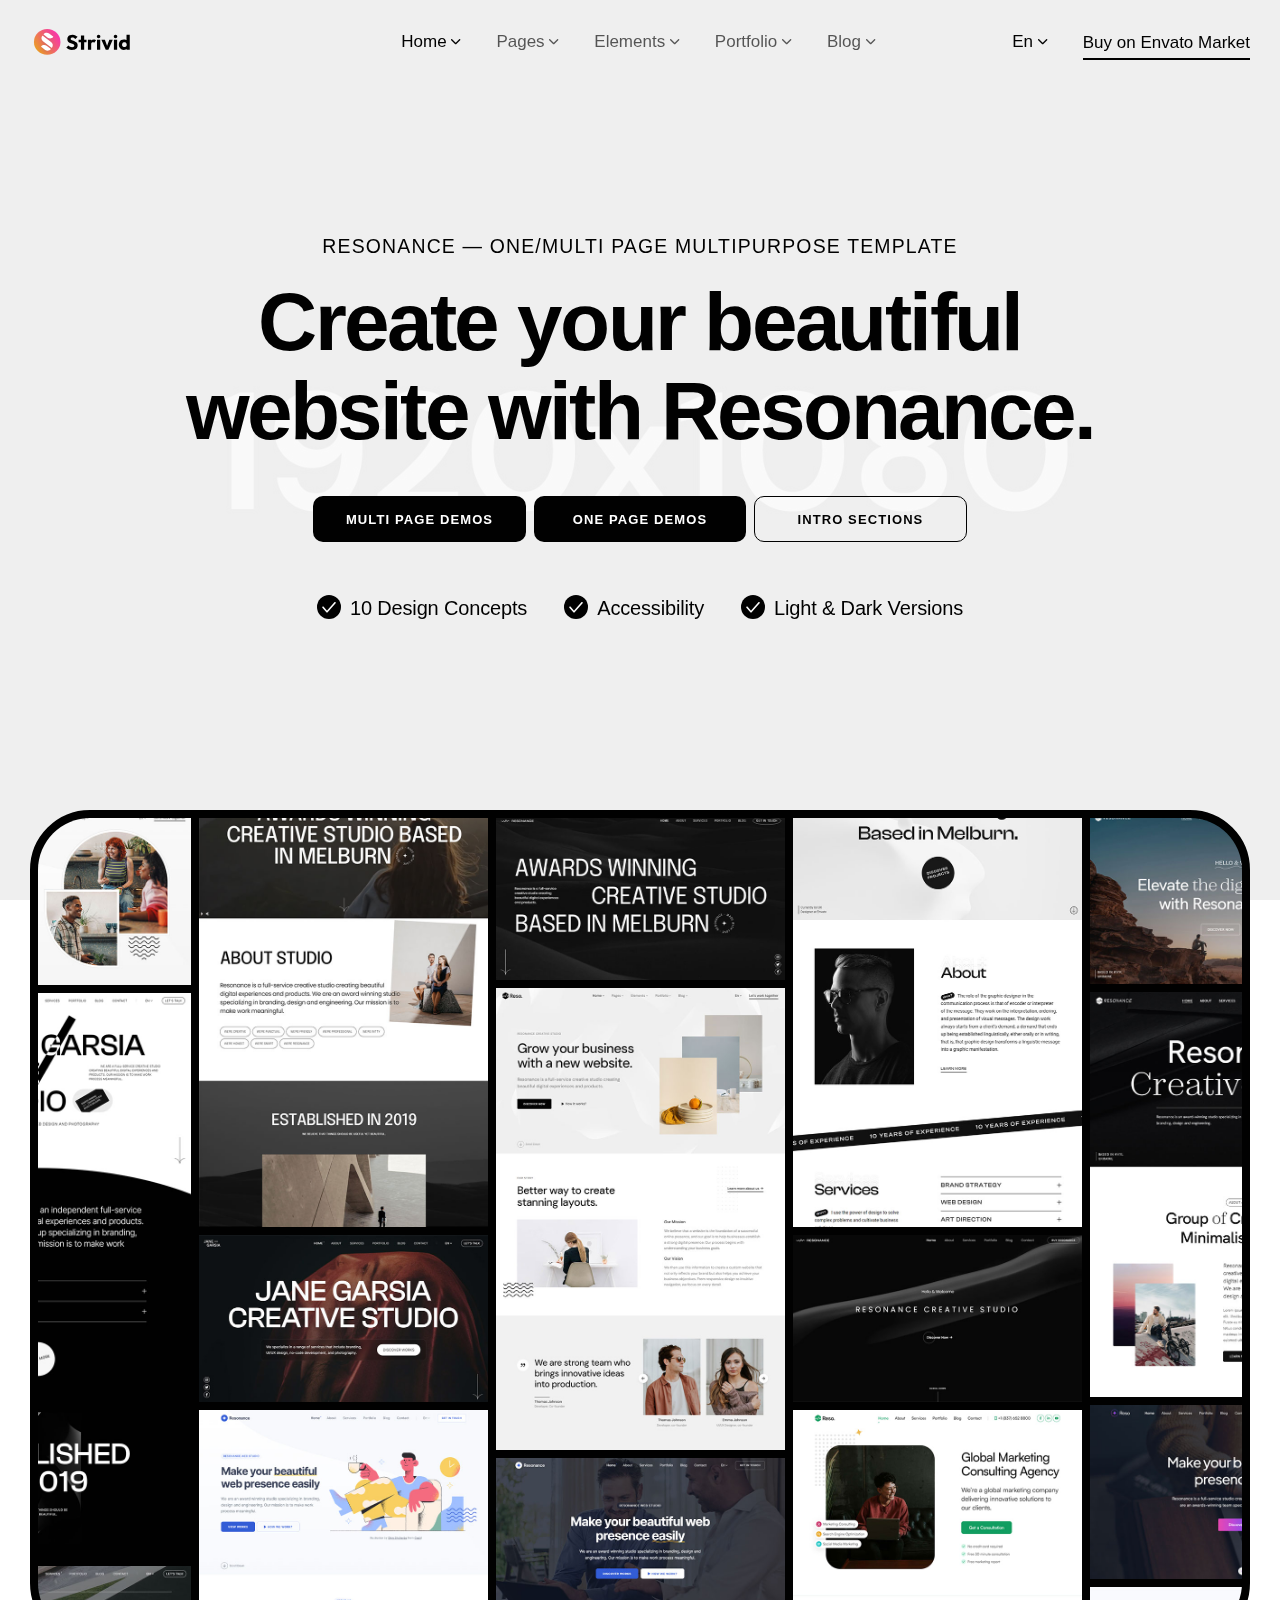
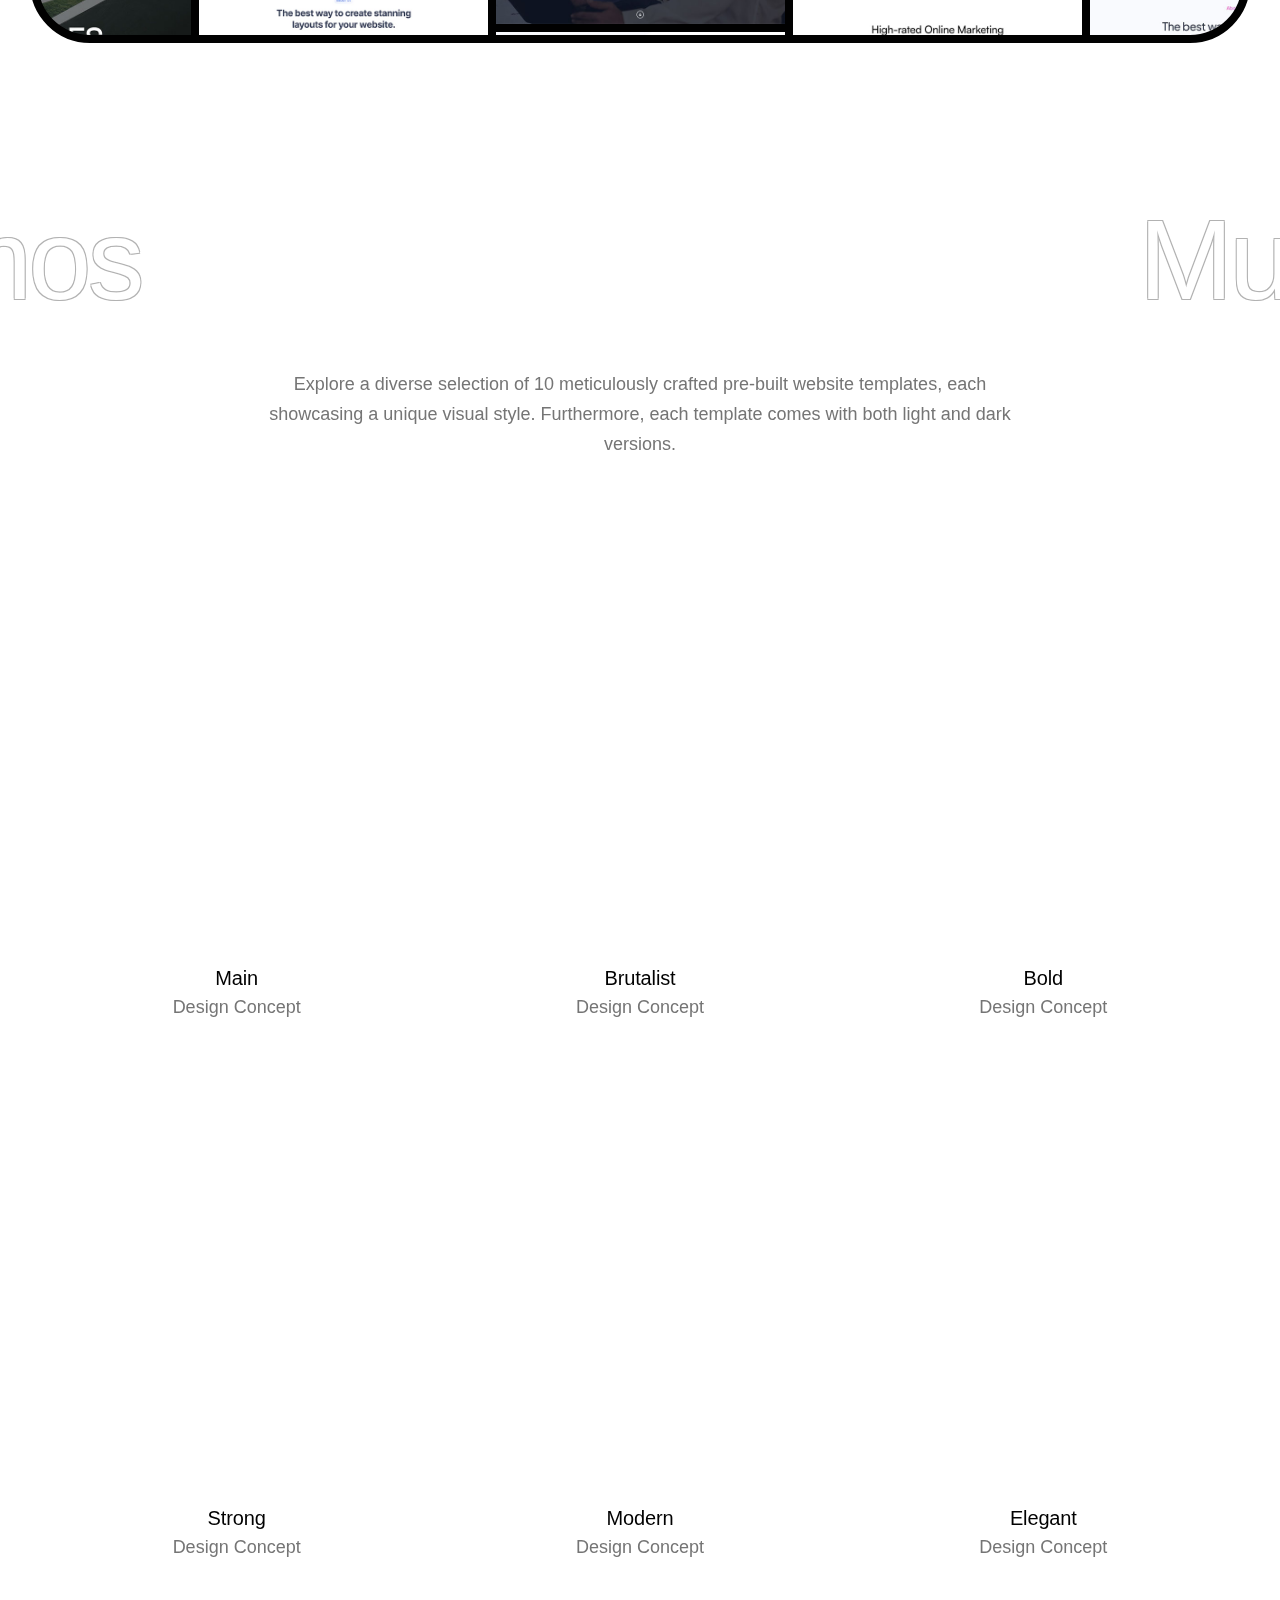
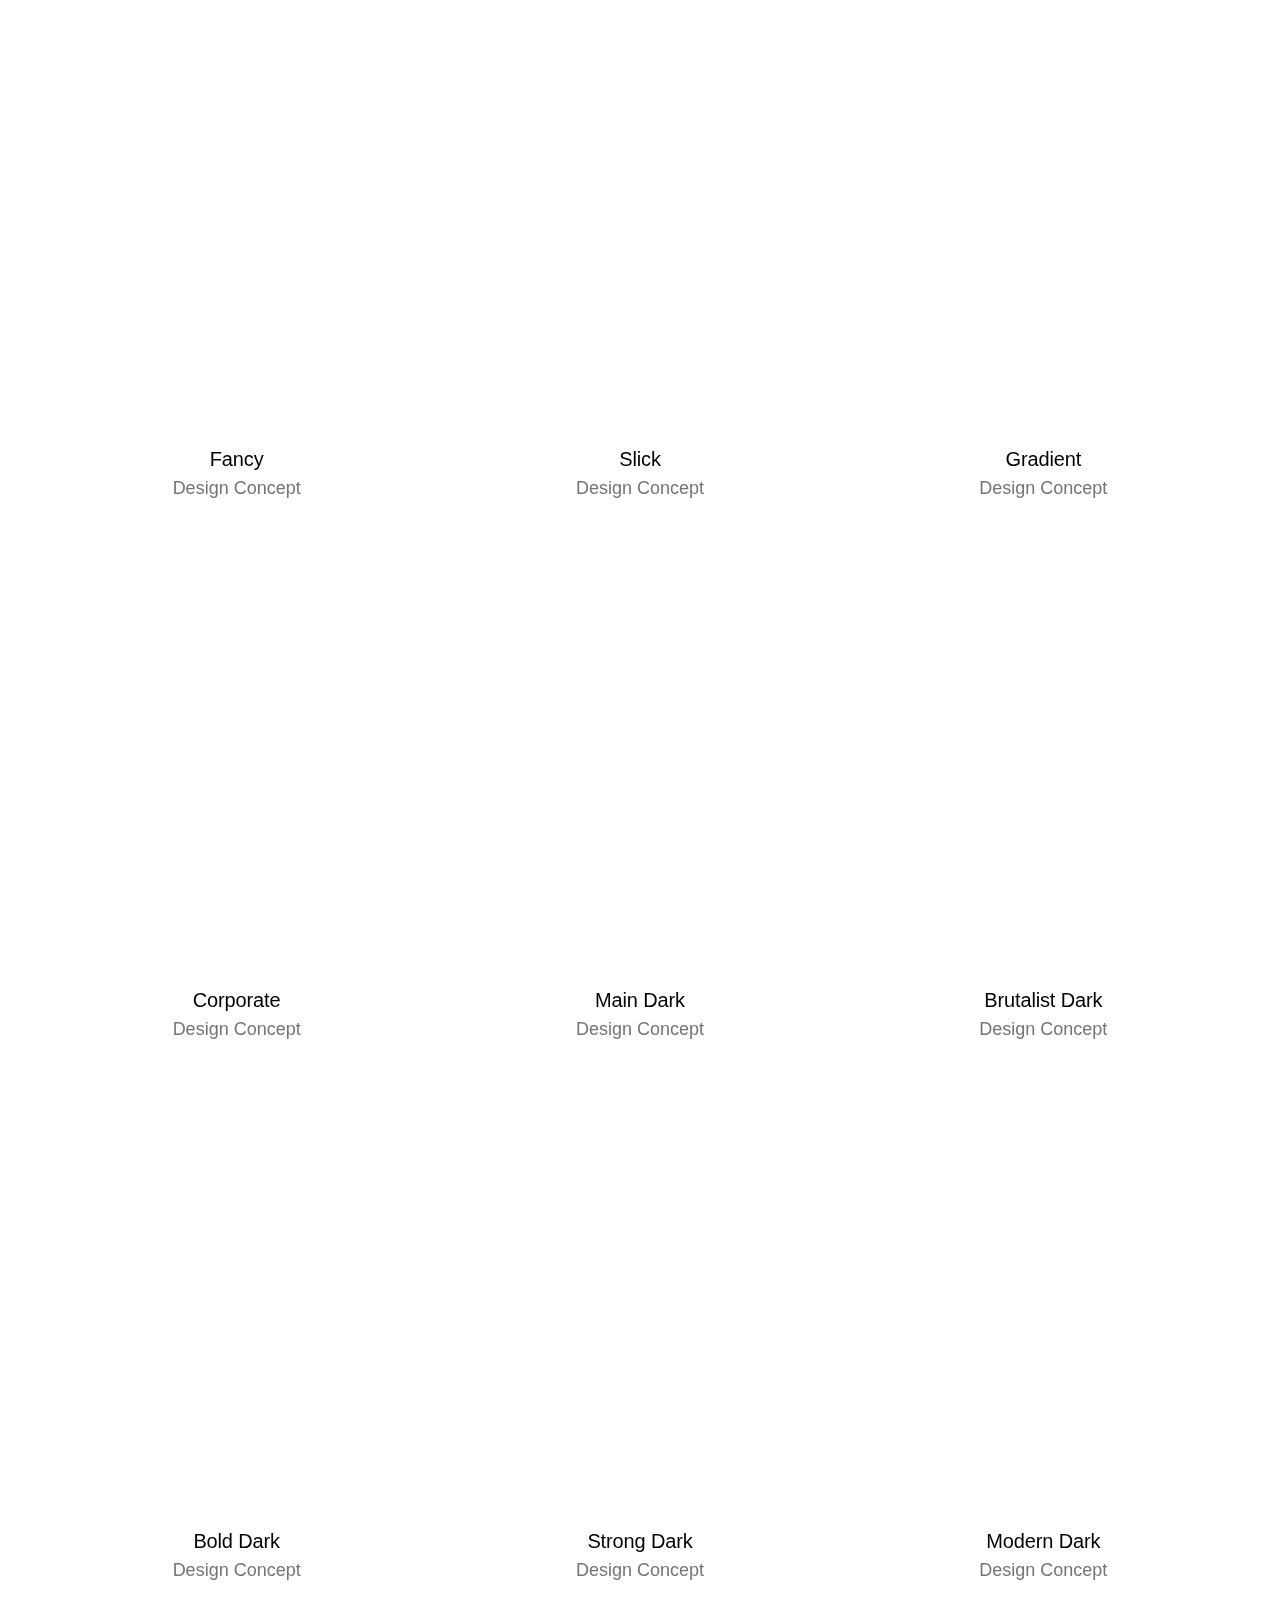
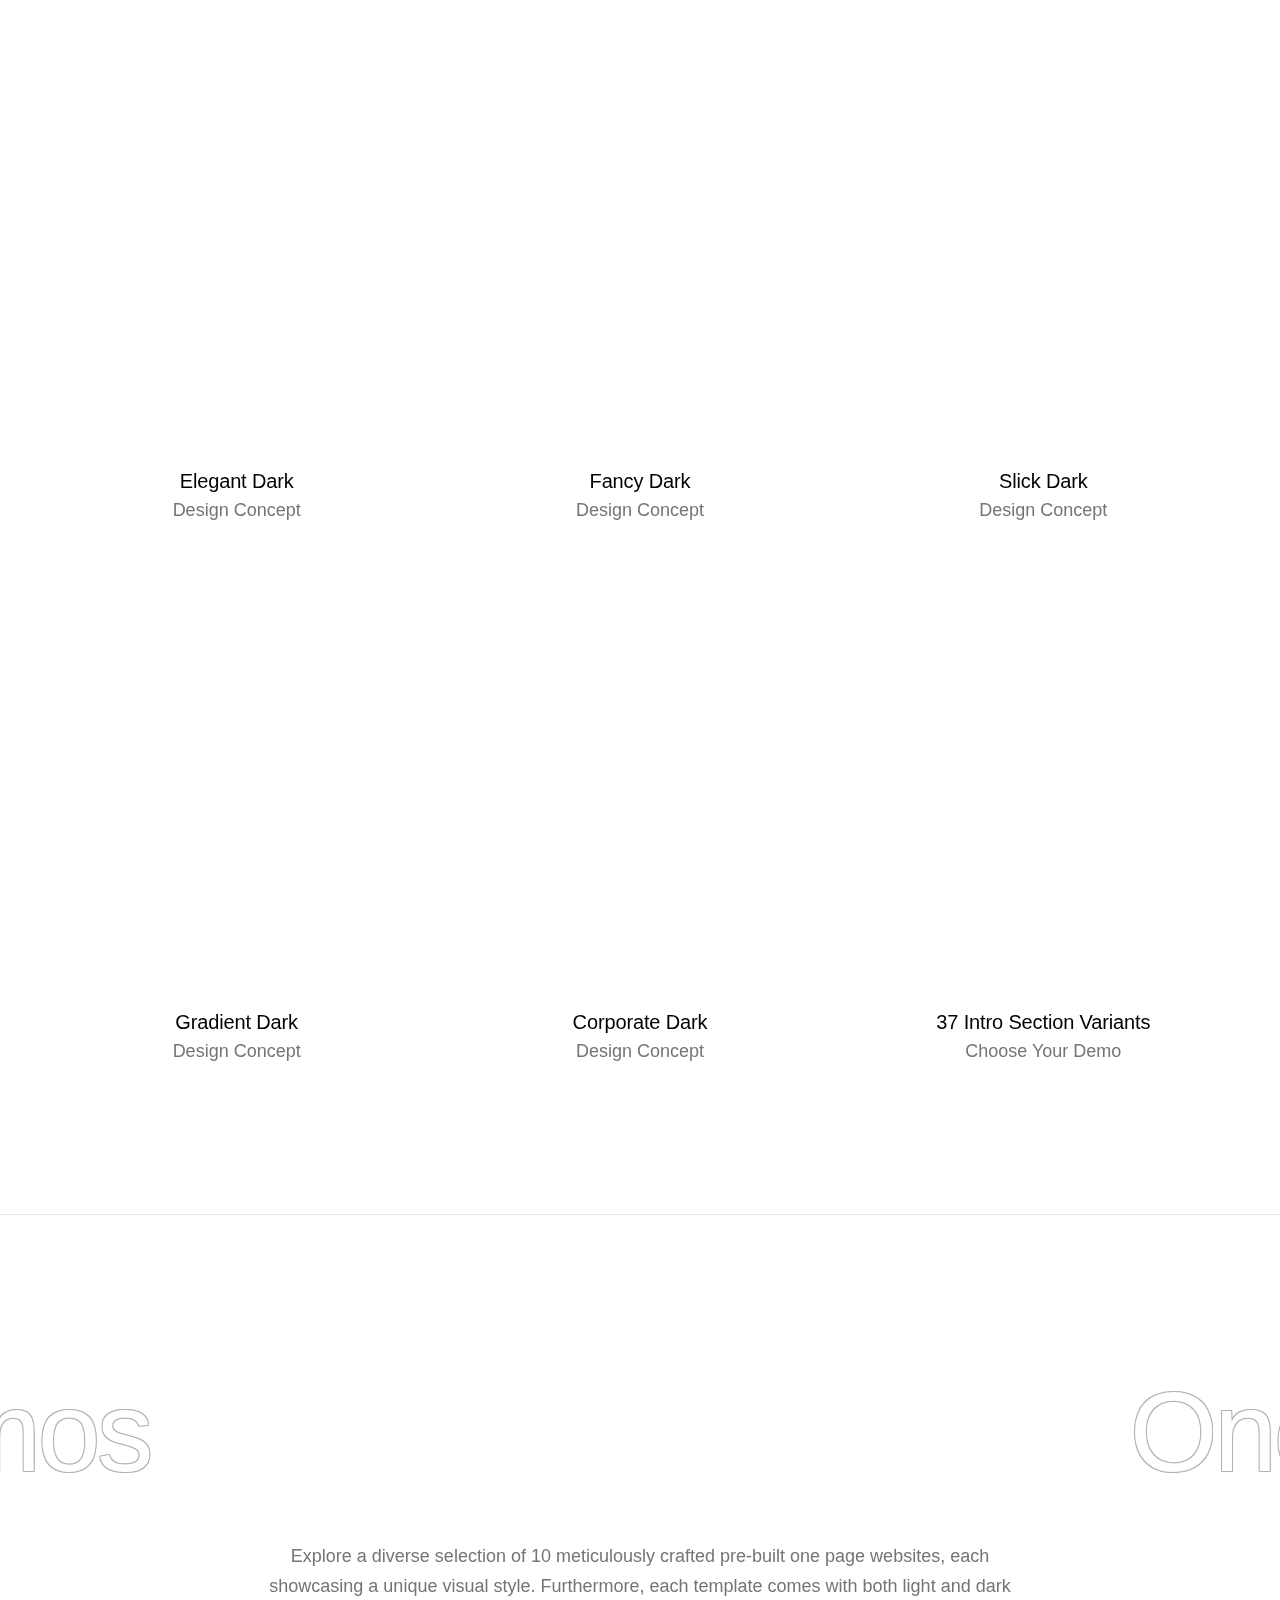
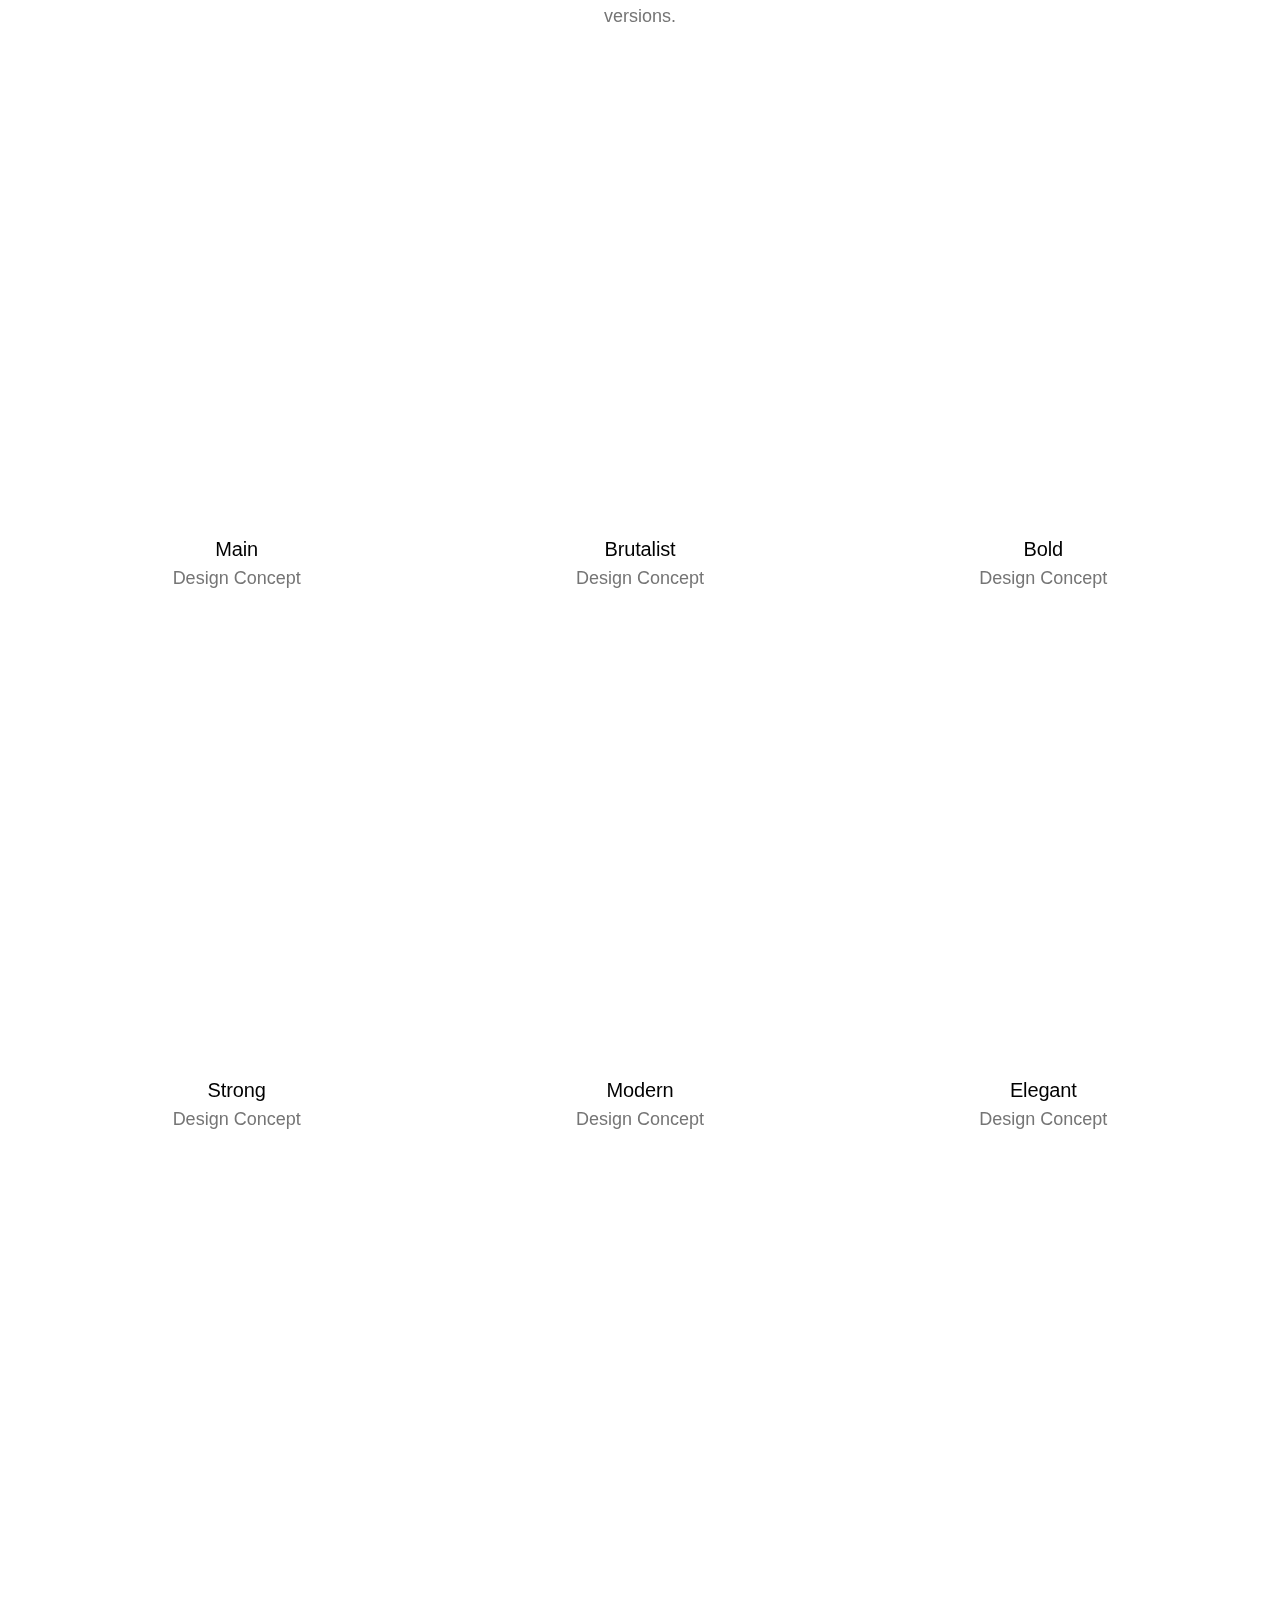
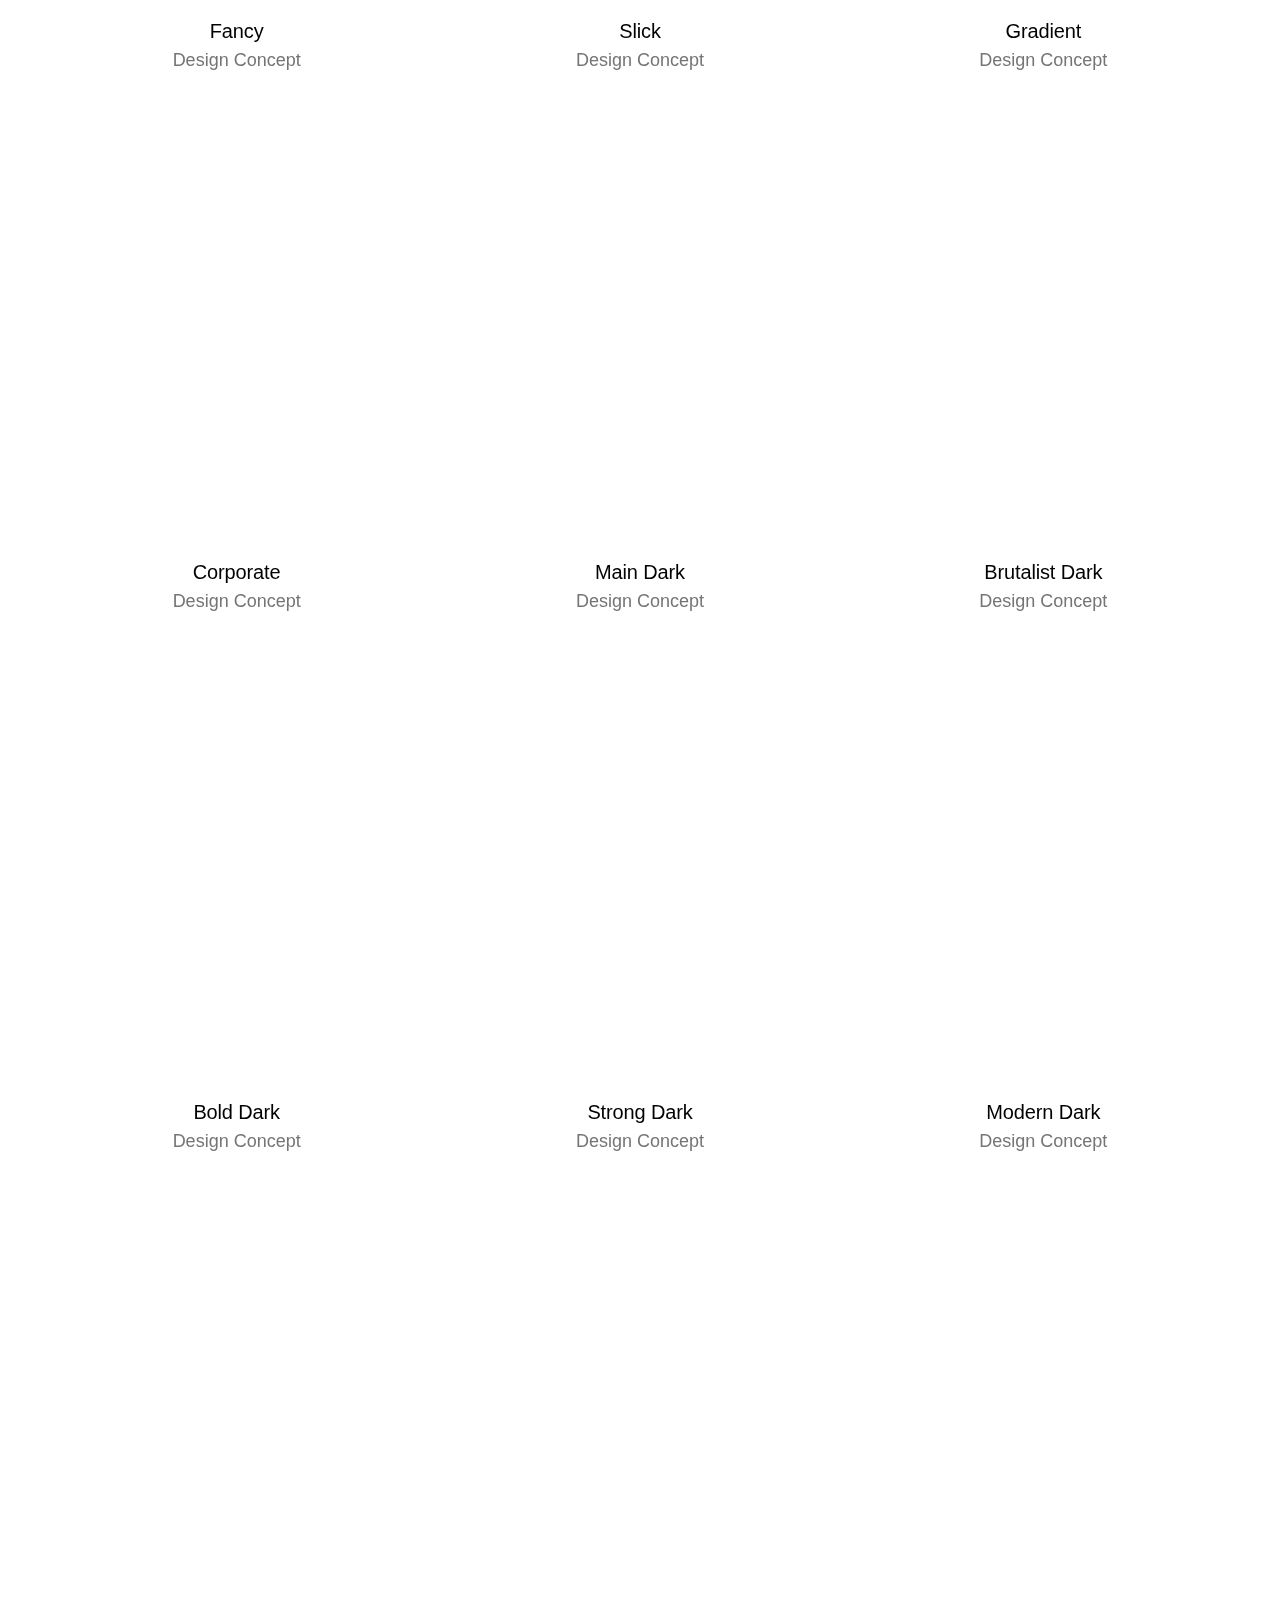
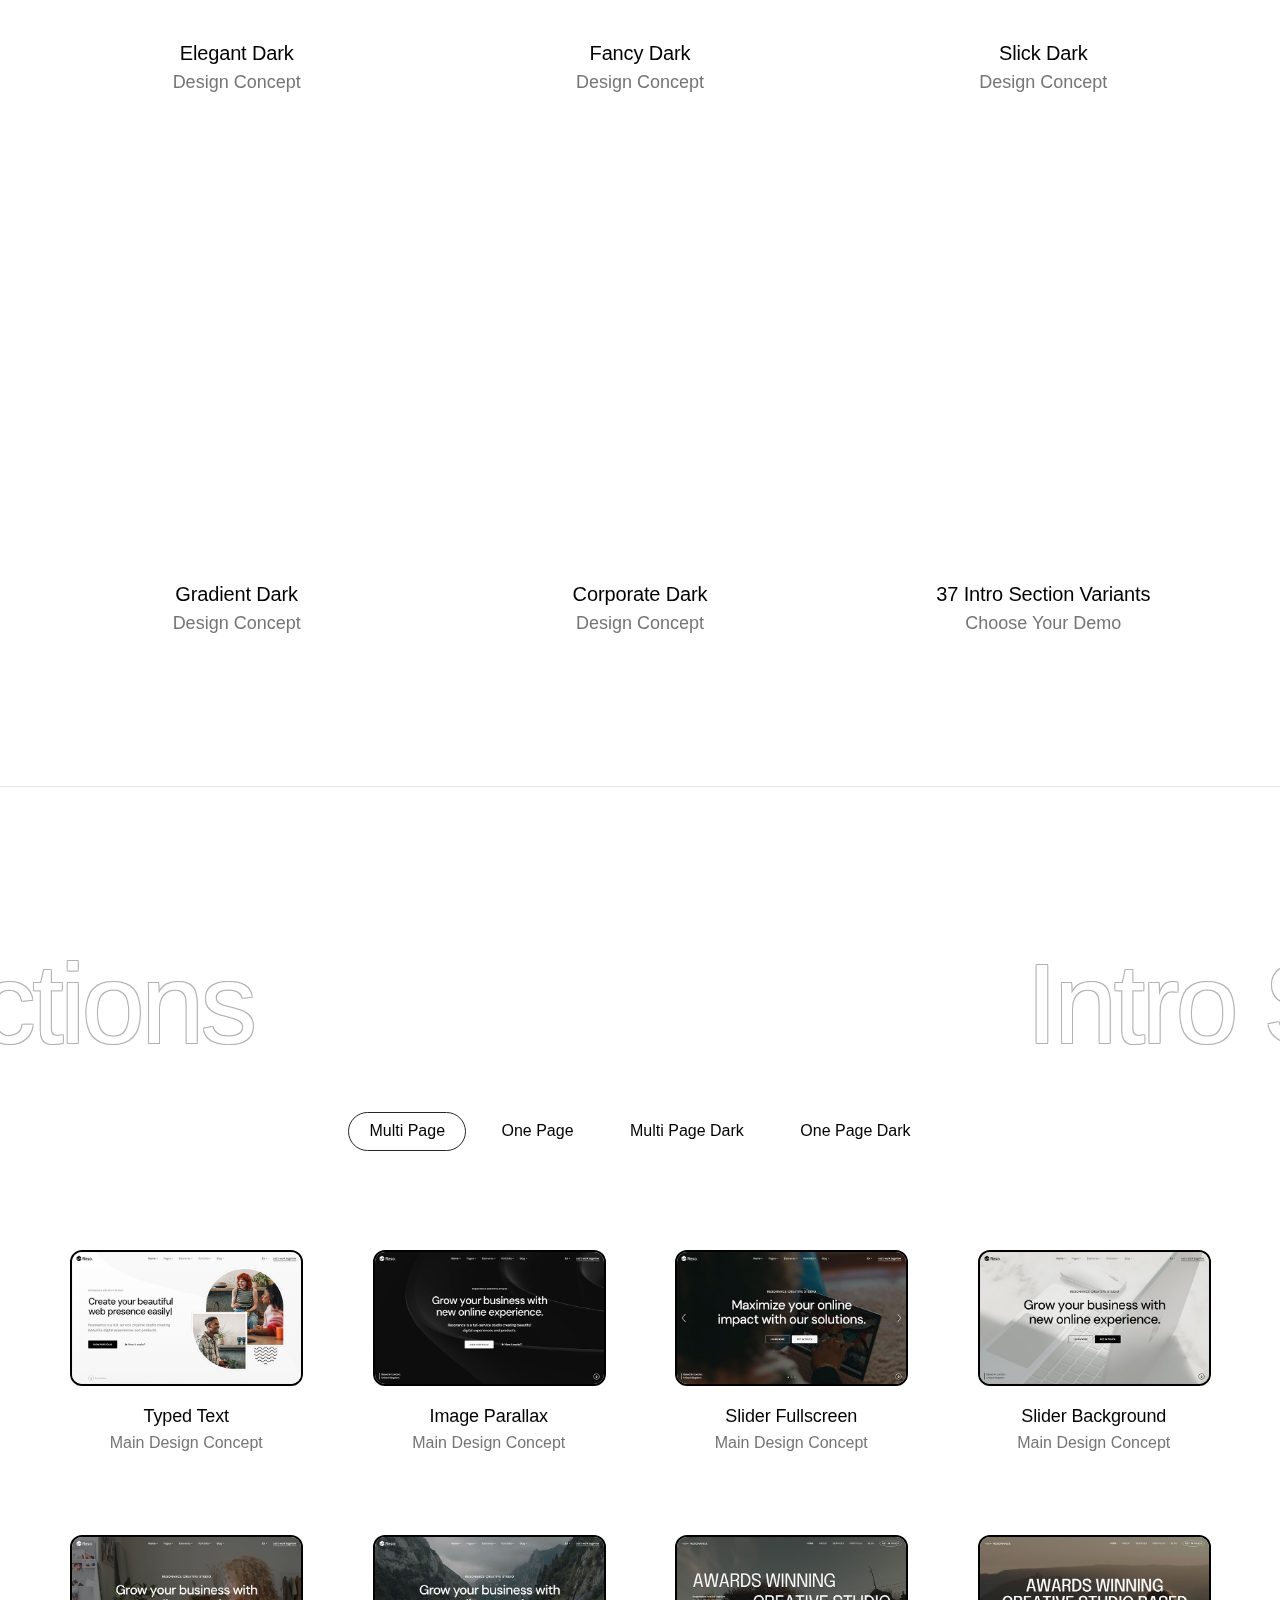
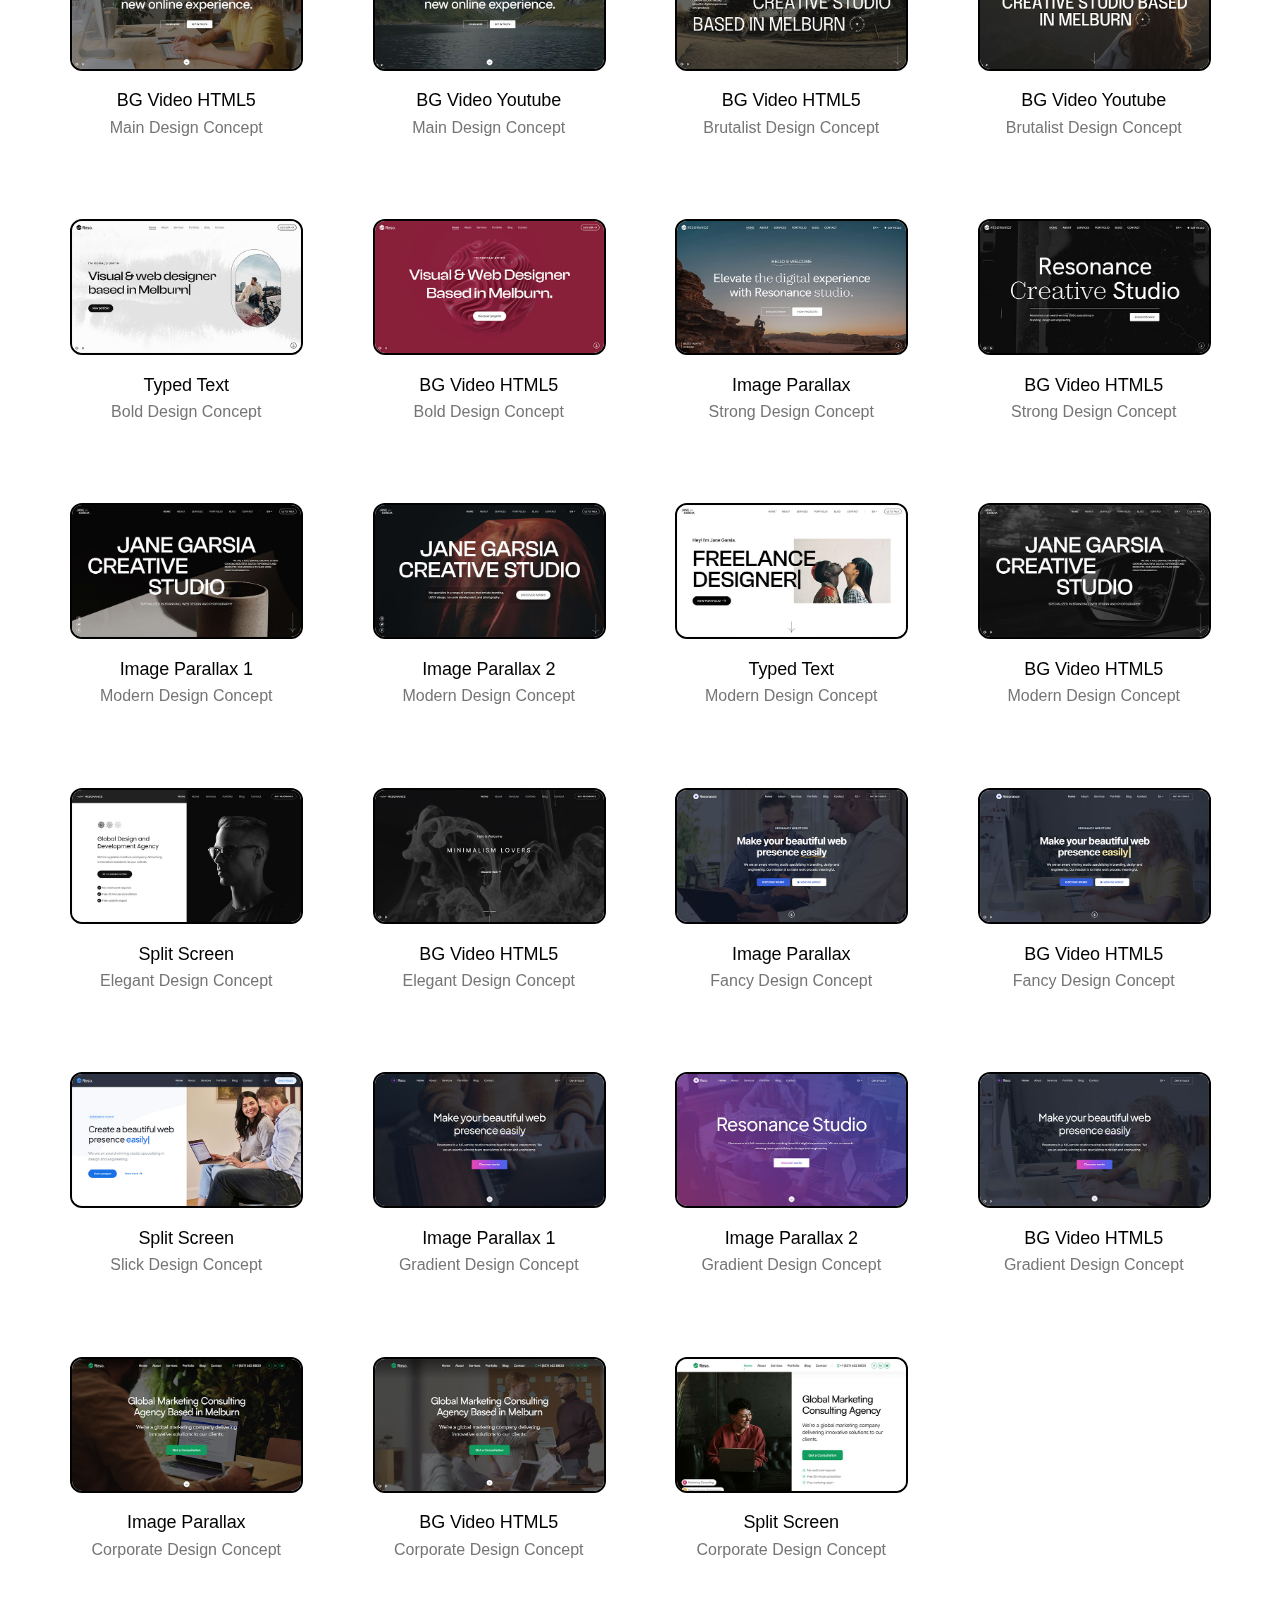
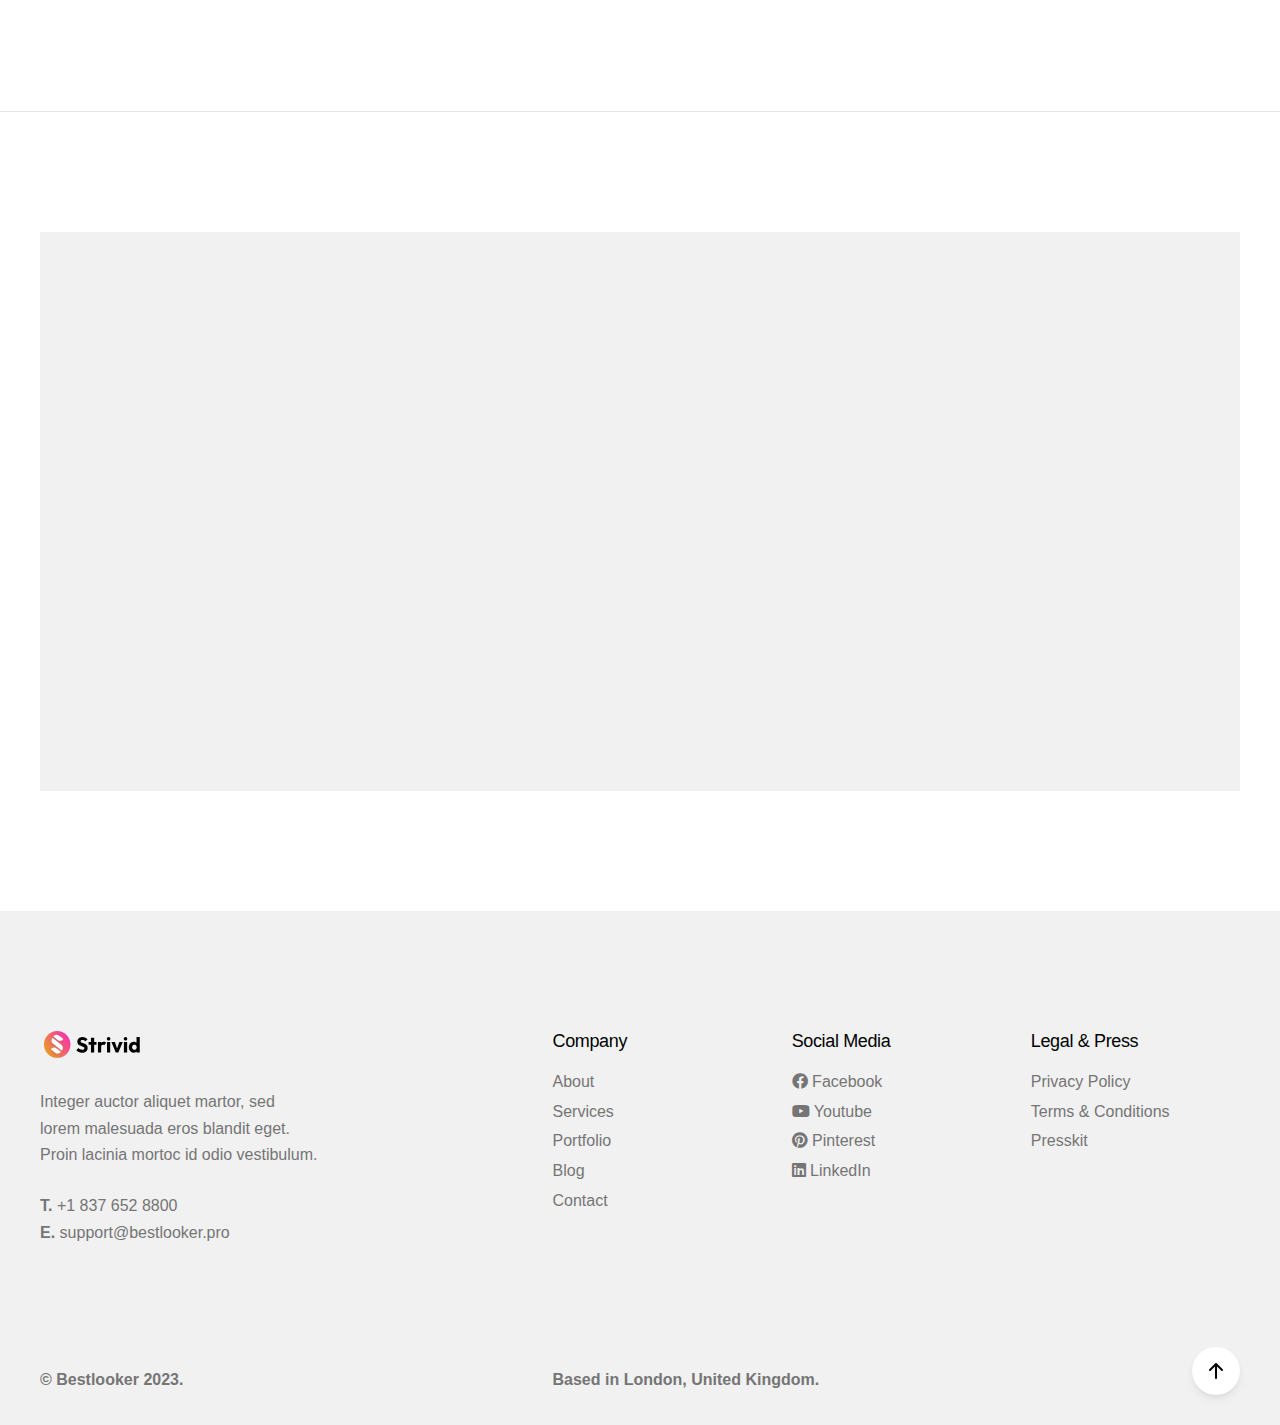
==== www/index.html @ 9091eec9 "init" ====
<!DOCTYPE html>
<!-- Change the value of lang="en" attribute if your website's language is not English.
You can find the code of your language here - https://www.w3schools.com/tags/ref_language_codes.asp -->
<html lang="en">
    <head>
        
        <title>Resonance &mdash; One & Multi Page Creative Template</title>
        <meta name="description" content="Resonance &mdash; One & Multi Page Creative Template">  
        <meta charset="utf-8">
        <meta name="author" content="https://themeforest.net/user/bestlooker/portfolio">
        <meta name="viewport" content="width=device-width, initial-scale=1.0" />
        
        <!-- Favicon -->
        <link rel="icon" href="images/favicon.png" type="image/png" sizes="any">
        <link rel="icon" href="images/favicon.svg" type="image/svg+xml">         

        <!-- CSS -->
        <link rel="stylesheet" href="css/bootstrap.min.css">
        <link rel="stylesheet" href="css/style.css">
        <link rel="stylesheet" href="css/style-responsive.css">
        <link rel="stylesheet" href="css/vertical-rhythm.min.css">
        <link rel="stylesheet" href="css/magnific-popup.css">
        <link rel="stylesheet" href="css/owl.carousel.css">
        <link rel="stylesheet" href="css/splitting.css">
        <link rel="stylesheet" href="css/YTPlayer.css">
        <link rel="stylesheet" href="css/demo-main/demo-main.css">
        
        <!-- Google Fonts -->
        <link rel="preconnect" href="https://fonts.googleapis.com">
        <link rel="preconnect" href="https://fonts.gstatic.com" crossorigin>
        <link href="https://fonts.googleapis.com/css2?family=DM+Sans:wght@400;500;700&display=swap" rel="stylesheet"> 

    </head>
    <body class="appear-animate">
        
        <!-- Page Loader -->        
        <div class="page-loader">
            <div class="loader">Loading...</div>
        </div>
        <!-- End Page Loader -->

        <!-- Skip to Content -->
        <a href="#main" class="btn skip-to-content">Skip to Content</a>
        <!-- End Skip to Content -->
        
        <!-- Page Wrap -->
        <div class="page" id="top">
            
            <!-- Navigation Panel -->
            <nav class="main-nav transparent stick-fixed wow-menubar">
                <div class="main-nav-sub full-wrapper">
                    
                    <!-- Logo  (* Add your text or image to the link tag. Use SVG or PNG image format. 
                    If you use a PNG logo image, the image resolution must be equal 200% of the visible logo
                    image size for support of retina screens. See details in the template documentation. *) -->
                    <div class="nav-logo-wrap local-scroll">
                        <a href="index.html" class="logo">
                            <img src="images/logo-dark.svg" alt="Your Company Logo" width="105" height="34" />
                        </a>
                    </div>
                    
                    <!-- Mobile Menu Button -->
                    <div class="mobile-nav" role="button" tabindex="0">
                        <i class="mobile-nav-icon"></i>
                        <span class="visually-hidden">Menu</span>
                    </div>
                    
                    <!-- Main Menu -->
                    <div class="inner-nav desktop-nav">
                        <ul class="clearlist local-scroll">
                            
                            <!-- Item With Sub -->
                            <li>
                                <a href="#" class="mn-has-sub active">Home <i class="mi-chevron-down"></i></a>
                                
                                <!-- Sub -->
                                <ul class="mn-sub">
                                    
                                    <li>
                                        <a href="#" class="mn-has-sub">Main <i class="mi-chevron-right right"></i></a>
                                        
                                        <!-- Sub Sub -->
                                        <ul class="mn-sub">
                                            
                                            <li>
                                                <a href="#" class="mn-has-sub">Main Demo <i class="mi-chevron-right right"></i></a>
                                                
                                                <ul class="mn-sub">
                                                    <li>
                                                        <a href="main-one-page.html" target="_blank">One Page</a>
                                                    </li>
                                                    <li>
                                                        <a href="main-one-page-dark.html" target="_blank">One Page Dark</a>
                                                    </li>
                                                    <li>
                                                        <a href="main-multi-page.html" target="_blank">Multi Page</a>
                                                    </li>
                                                    <li>
                                                        <a href="main-multi-page-dark.html" target="_blank">Multi Page Dark</a>
                                                    </li>
                                                </ul>
                                            </li>
                                            
                                            <li>
                                                <a href="#" class="mn-has-sub">Typed Text <i class="mi-chevron-right right"></i></a>
                                                
                                                <ul class="mn-sub">
                                                    <li>
                                                        <a href="main-one-page-typed-text.html" target="_blank">One Page</a>
                                                    </li>
                                                    <li>
                                                        <a href="main-one-page-typed-text-dark.html" target="_blank">One Page Dark</a>
                                                    </li>
                                                    <li>
                                                        <a href="main-multi-page-typed-text.html" target="_blank">Multi Page</a>
                                                    </li>
                                                    <li>
                                                        <a href="main-multi-page-typed-text-dark.html" target="_blank">Multi Page Dark</a>
                                                    </li>
                                                </ul>
                                            </li>
                                            
                                            <li>
                                                <a href="#" class="mn-has-sub">Image Parallax <i class="mi-chevron-right right"></i></a>
                                                
                                                <ul class="mn-sub">
                                                    <li>
                                                        <a href="main-one-page-image-parallax.html" target="_blank">One Page</a>
                                                    </li>
                                                    <li>
                                                        <a href="main-one-page-image-parallax-dark.html" target="_blank">One Page Dark</a>
                                                    </li>
                                                    <li>
                                                        <a href="main-multi-page-image-parallax.html" target="_blank">Multi Page</a>
                                                    </li>
                                                    <li>
                                                        <a href="main-multi-page-image-parallax-dark.html" target="_blank">Multi Page Dark</a>
                                                    </li>
                                                </ul>
                                            </li>
                                            
                                            <li>
                                                <a href="#" class="mn-has-sub">Slider Fullscreen <i class="mi-chevron-right right"></i></a>
                                                
                                                <ul class="mn-sub">
                                                    <li>
                                                        <a href="main-one-page-slider-fullscreen.html" target="_blank">One Page</a>
                                                    </li>
                                                    <li>
                                                        <a href="main-one-page-slider-fullscreen-dark.html" target="_blank">One Page Dark</a>
                                                    </li>
                                                    <li>
                                                        <a href="main-multi-page-slider-fullscreen.html" target="_blank">Multi Page</a>
                                                    </li>
                                                    <li>
                                                        <a href="main-multi-page-slider-fullscreen-dark.html" target="_blank">Multi Page Dark</a>
                                                    </li>
                                                </ul>
                                            </li>
                                            
                                            <li>
                                                <a href="#" class="mn-has-sub">Slider Background <i class="mi-chevron-right right"></i></a>
                                                
                                                <ul class="mn-sub">
                                                    <li>
                                                        <a href="main-one-page-slider-background.html" target="_blank">One Page</a>
                                                    </li>
                                                    <li>
                                                        <a href="main-one-page-slider-background-dark.html" target="_blank">One Page Dark</a>
                                                    </li>
                                                    <li>
                                                        <a href="main-multi-page-slider-background.html" target="_blank">Multi Page</a>
                                                    </li>
                                                    <li>
                                                        <a href="main-multi-page-slider-background-dark.html" target="_blank">Multi Page Dark</a>
                                                    </li>
                                                </ul>
                                            </li>
                                            
                                            <li>
                                                <a href="#" class="mn-has-sub">BG Video HTML5 <i class="mi-chevron-right right"></i></a>
                                                
                                                <ul class="mn-sub">
                                                    <li>
                                                        <a href="main-one-page-bg-video.html" target="_blank">One Page</a>
                                                    </li>
                                                    <li>
                                                        <a href="main-one-page-bg-video-dark.html" target="_blank">One Page Dark</a>
                                                    </li>
                                                    <li>
                                                        <a href="main-multi-page-bg-video.html" target="_blank">Multi Page</a>
                                                    </li>
                                                    <li>
                                                        <a href="main-multi-page-bg-video-dark.html" target="_blank">Multi Page Dark</a>
                                                    </li>
                                                </ul>
                                            </li>
                                            
                                            <li>
                                                <a href="#" class="mn-has-sub">BG Video Youtube <i class="mi-chevron-right right"></i></a>
                                                
                                                <ul class="mn-sub">
                                                    <li>
                                                        <a href="main-one-page-bg-video-youtube.html" target="_blank">One Page</a>
                                                    </li>
                                                    <li>
                                                        <a href="main-one-page-bg-video-youtube-dark.html" target="_blank">One Page Dark</a>
                                                    </li>
                                                    <li>
                                                        <a href="main-multi-page-bg-video-youtube.html" target="_blank">Multi Page</a>
                                                    </li>
                                                    <li>
                                                        <a href="main-multi-page-bg-video-youtube-dark.html" target="_blank">Multi Page Dark</a>
                                                    </li>
                                                </ul>
                                            </li>
                                            
                                        </ul>
                                        <!-- End Sub Sub -->
                                    </li>
                                    
                                    <li>
                                        <a href="#" class="mn-has-sub">Bold <i class="mi-chevron-right right"></i></a>
                                        
                                        <!-- Sub Sub -->
                                        <ul class="mn-sub">
                                            
                                            <li>
                                                <a href="#" class="mn-has-sub">Main Demo <i class="mi-chevron-right right"></i></a>
                                                
                                                <ul class="mn-sub">
                                                    <li>
                                                        <a href="bold-one-page.html" target="_blank">One Page</a>
                                                    </li>
                                                    <li>
                                                        <a href="bold-one-page-dark.html" target="_blank">One Page Dark</a>
                                                    </li>
                                                    <li>
                                                        <a href="bold-multi-page.html" target="_blank">Multi Page</a>
                                                    </li>
                                                    <li>
                                                        <a href="bold-multi-page-dark.html" target="_blank">Multi Page Dark</a>
                                                    </li>
                                                </ul>
                                            </li>
                                            
                                            <li>
                                                <a href="#" class="mn-has-sub">Typed Text <i class="mi-chevron-right right"></i></a>
                                                
                                                <ul class="mn-sub">
                                                    <li>
                                                        <a href="bold-one-page-typed-text.html" target="_blank">One Page</a>
                                                    </li>
                                                    <li>
                                                        <a href="bold-one-page-typed-text-dark.html" target="_blank">One Page Dark</a>
                                                    </li>
                                                    <li>
                                                        <a href="bold-multi-page-typed-text.html" target="_blank">Multi Page</a>
                                                    </li>
                                                    <li>
                                                        <a href="bold-multi-page-typed-text-dark.html" target="_blank">Multi Page Dark</a>
                                                    </li>
                                                </ul>
                                            </li>
                                            
                                            <li>
                                                <a href="#" class="mn-has-sub">BG Video <i class="mi-chevron-right right"></i></a>
                                                
                                                <ul class="mn-sub">
                                                    <li>
                                                        <a href="bold-one-page-bg-video.html" target="_blank">One Page</a>
                                                    </li>
                                                    <li>
                                                        <a href="bold-one-page-bg-video-dark.html" target="_blank">One Page Dark</a>
                                                    </li>
                                                    <li>
                                                        <a href="bold-multi-page-bg-video.html" target="_blank">Multi Page</a>
                                                    </li>
                                                    <li>
                                                        <a href="bold-multi-page-bg-video-dark.html" target="_blank">Multi Page Dark</a>
                                                    </li>
                                                </ul>
                                            </li>
                                            
                                        </ul>
                                        <!-- End Sub Sub -->
                                    </li>
                                    
                                    <li>
                                        <a href="#" class="mn-has-sub">Brutalist <i class="mi-chevron-right right"></i></a>
                                        
                                        <!-- Sub Sub -->
                                        <ul class="mn-sub">
                                            
                                            <li>
                                                <a href="#" class="mn-has-sub">Main Demo <i class="mi-chevron-right right"></i></a>
                                                
                                                <ul class="mn-sub">
                                                    <li>
                                                        <a href="brutalist-one-page.html" target="_blank">One Page</a>
                                                    </li>
                                                    <li>
                                                        <a href="brutalist-one-page-dark.html" target="_blank">One Page Dark</a>
                                                    </li>
                                                    <li>
                                                        <a href="brutalist-multi-page.html" target="_blank">Multi Page</a>
                                                    </li>
                                                    <li>
                                                        <a href="brutalist-multi-page-dark.html" target="_blank">Multi Page Dark</a>
                                                    </li>
                                                </ul>
                                            </li>
                                            
                                            <li>
                                                <a href="#" class="mn-has-sub">BG Video <i class="mi-chevron-right right"></i></a>
                                                
                                                <ul class="mn-sub">
                                                    <li>
                                                        <a href="brutalist-one-page-bg-video.html" target="_blank">One Page</a>
                                                    </li>
                                                    <li>
                                                        <a href="brutalist-one-page-bg-video-dark.html" target="_blank">One Page Dark</a>
                                                    </li>
                                                    <li>
                                                        <a href="brutalist-multi-page-bg-video.html" target="_blank">Multi Page</a>
                                                    </li>
                                                    <li>
                                                        <a href="brutalist-multi-page-bg-video-dark.html" target="_blank">Multi Page Dark</a>
                                                    </li>
                                                </ul>
                                            </li>
                                            
                                            <li>
                                                <a href="#" class="mn-has-sub">BG Video Youtube <i class="mi-chevron-right right"></i></a>
                                                
                                                <ul class="mn-sub">
                                                    <li>
                                                        <a href="brutalist-one-page-bg-video-youtube.html" target="_blank">One Page</a>
                                                    </li>
                                                    <li>
                                                        <a href="brutalist-one-page-bg-video-youtube-dark.html" target="_blank">One Page Dark</a>
                                                    </li>
                                                    <li>
                                                        <a href="brutalist-multi-page-bg-video-youtube.html" target="_blank">Multi Page</a>
                                                    </li>
                                                    <li>
                                                        <a href="brutalist-multi-page-bg-video-youtube-dark.html" target="_blank">Multi Page Dark</a>
                                                    </li>
                                                </ul>
                                            </li>
                                            
                                        </ul>
                                        <!-- End Sub Sub -->
                                    </li>
                                    
                                    <li>
                                        <a href="#" class="mn-has-sub">Corporate <i class="mi-chevron-right right"></i></a>
                                        
                                        <!-- Sub Sub -->
                                        <ul class="mn-sub">
                                            
                                            <li>
                                                <a href="#" class="mn-has-sub">Main Demo <i class="mi-chevron-right right"></i></a>
                                                
                                                <ul class="mn-sub">
                                                    <li>
                                                        <a href="corporate-one-page.html" target="_blank">One Page</a>
                                                    </li>
                                                    <li>
                                                        <a href="corporate-one-page-dark.html" target="_blank">One Page Dark</a>
                                                    </li>
                                                    <li>
                                                        <a href="corporate-multi-page.html" target="_blank">Multi Page</a>
                                                    </li>
                                                    <li>
                                                        <a href="corporate-multi-page-dark.html" target="_blank">Multi Page Dark</a>
                                                    </li>
                                                </ul>
                                            </li>
                                            
                                            <li>
                                                <a href="#" class="mn-has-sub">Image Parallax <i class="mi-chevron-right right"></i></a>
                                                
                                                <ul class="mn-sub">
                                                    <li>
                                                        <a href="corporate-one-page-image-parallax.html" target="_blank">One Page</a>
                                                    </li>
                                                    <li>
                                                        <a href="corporate-one-page-image-parallax-dark.html" target="_blank">One Page Dark</a>
                                                    </li>
                                                    <li>
                                                        <a href="corporate-multi-page-image-parallax.html" target="_blank">Multi Page</a>
                                                    </li>
                                                    <li>
                                                        <a href="corporate-multi-page-image-parallax-dark.html" target="_blank">Multi Page Dark</a>
                                                    </li>
                                                </ul>
                                            </li>
                                            
                                            <li>
                                                <a href="#" class="mn-has-sub">BG Video <i class="mi-chevron-right right"></i></a>
                                                
                                                <ul class="mn-sub">
                                                    <li>
                                                        <a href="corporate-one-page-bg-video.html" target="_blank">One Page</a>
                                                    </li>
                                                    <li>
                                                        <a href="corporate-one-page-bg-video-dark.html" target="_blank">One Page Dark</a>
                                                    </li>
                                                    <li>
                                                        <a href="corporate-multi-page-bg-video.html" target="_blank">Multi Page</a>
                                                    </li>
                                                    <li>
                                                        <a href="corporate-multi-page-bg-video-dark.html" target="_blank">Multi Page Dark</a>
                                                    </li>
                                                </ul>
                                            </li>
                                            
                                            <li>
                                                <a href="#" class="mn-has-sub">Split Screen <i class="mi-chevron-right right"></i></a>
                                                
                                                <ul class="mn-sub">
                                                    <li>
                                                        <a href="corporate-one-page-split.html" target="_blank">One Page</a>
                                                    </li>
                                                    <li>
                                                        <a href="corporate-one-page-split-dark.html" target="_blank">One Page Dark</a>
                                                    </li>
                                                    <li>
                                                        <a href="corporate-multi-page-split.html" target="_blank">Multi Page</a>
                                                    </li>
                                                    <li>
                                                        <a href="corporate-multi-page-split-dark.html" target="_blank">Multi Page Dark</a>
                                                    </li>
                                                </ul>
                                            </li>
                                            
                                        </ul>
                                        <!-- End Sub Sub -->
                                    </li>
                                    
                                    <li>
                                        <a href="#" class="mn-has-sub">Elegant <i class="mi-chevron-right right"></i></a>
                                        
                                        <!-- Sub Sub -->
                                        <ul class="mn-sub">
                                            
                                            <li>
                                                <a href="#" class="mn-has-sub">Main Demo <i class="mi-chevron-right right"></i></a>
                                                
                                                <ul class="mn-sub">
                                                    <li>
                                                        <a href="elegant-one-page.html" target="_blank">One Page</a>
                                                    </li>
                                                    <li>
                                                        <a href="elegant-one-page-dark.html" target="_blank">One Page Dark</a>
                                                    </li>
                                                    <li>
                                                        <a href="elegant-multi-page.html" target="_blank">Multi Page</a>
                                                    </li>
                                                    <li>
                                                        <a href="elegant-multi-page-dark.html" target="_blank">Multi Page Dark</a>
                                                    </li>
                                                </ul>
                                            </li>
                                            
                                            <li>
                                                <a href="#" class="mn-has-sub">BG Video <i class="mi-chevron-right right"></i></a>
                                                
                                                <ul class="mn-sub">
                                                    <li>
                                                        <a href="elegant-one-page-bg-video.html" target="_blank">One Page</a>
                                                    </li>
                                                    <li>
                                                        <a href="elegant-one-page-bg-video-dark.html" target="_blank">One Page Dark</a>
                                                    </li>
                                                    <li>
                                                        <a href="elegant-multi-page-bg-video.html" target="_blank">Multi Page</a>
                                                    </li>
                                                    <li>
                                                        <a href="elegant-multi-page-bg-video-dark.html" target="_blank">Multi Page Dark</a>
                                                    </li>
                                                </ul>
                                            </li>
                                            
                                            <li>
                                                <a href="#" class="mn-has-sub">Split Screen <i class="mi-chevron-right right"></i></a>
                                                
                                                <ul class="mn-sub">
                                                    <li>
                                                        <a href="elegant-one-page-split.html" target="_blank">One Page</a>
                                                    </li>
                                                    <li>
                                                        <a href="elegant-one-page-split-dark.html" target="_blank">One Page Dark</a>
                                                    </li>
                                                    <li>
                                                        <a href="elegant-multi-page-split.html" target="_blank">Multi Page</a>
                                                    </li>
                                                    <li>
                                                        <a href="elegant-multi-page-split-dark.html" target="_blank">Multi Page Dark</a>
                                                    </li>
                                                </ul>
                                            </li>
                                            
                                        </ul>
                                        <!-- End Sub Sub -->
                                    </li>
                                    
                                    <li>
                                        <a href="#" class="mn-has-sub">Fancy <i class="mi-chevron-right right"></i></a>
                                        
                                        <!-- Sub Sub -->
                                        <ul class="mn-sub">
                                            
                                            <li>
                                                <a href="#" class="mn-has-sub">Main Demo <i class="mi-chevron-right right"></i></a>
                                                
                                                <ul class="mn-sub">
                                                    <li>
                                                        <a href="fancy-one-page.html" target="_blank">One Page</a>
                                                    </li>
                                                    <li>
                                                        <a href="fancy-one-page-dark.html" target="_blank">One Page Dark</a>
                                                    </li>
                                                    <li>
                                                        <a href="fancy-multi-page.html" target="_blank">Multi Page</a>
                                                    </li>
                                                    <li>
                                                        <a href="fancy-multi-page-dark.html" target="_blank">Multi Page Dark</a>
                                                    </li>
                                                </ul>
                                            </li>
                                            
                                            <li>
                                                <a href="#" class="mn-has-sub">Image Parallax <i class="mi-chevron-right right"></i></a>
                                                
                                                <ul class="mn-sub">
                                                    <li>
                                                        <a href="fancy-one-page-image-parallax.html" target="_blank">One Page</a>
                                                    </li>
                                                    <li>
                                                        <a href="fancy-one-page-image-parallax-dark.html" target="_blank">One Page Dark</a>
                                                    </li>
                                                    <li>
                                                        <a href="fancy-multi-page-image-parallax.html" target="_blank">Multi Page</a>
                                                    </li>
                                                    <li>
                                                        <a href="fancy-multi-page-image-parallax-dark.html" target="_blank">Multi Page Dark</a>
                                                    </li>
                                                </ul>
                                            </li>
                                            
                                            <li>
                                                <a href="#" class="mn-has-sub">BG Video <i class="mi-chevron-right right"></i></a>
                                                
                                                <ul class="mn-sub">
                                                    <li>
                                                        <a href="fancy-one-page-bg-video.html" target="_blank">One Page</a>
                                                    </li>
                                                    <li>
                                                        <a href="fancy-one-page-bg-video-dark.html" target="_blank">One Page Dark</a>
                                                    </li>
                                                    <li>
                                                        <a href="fancy-multi-page-bg-video.html" target="_blank">Multi Page</a>
                                                    </li>
                                                    <li>
                                                        <a href="fancy-multi-page-bg-video-dark.html" target="_blank">Multi Page Dark</a>
                                                    </li>
                                                </ul>
                                            </li>
                                            
                                        </ul>
                                        <!-- End Sub Sub -->
                                    </li>
                                    
                                    <li>
                                        <a href="#" class="mn-has-sub">Gradient <i class="mi-chevron-right right"></i></a>
                                        
                                        <!-- Sub Sub -->
                                        <ul class="mn-sub">
                                            
                                            <li>
                                                <a href="#" class="mn-has-sub">Main Demo <i class="mi-chevron-right right"></i></a>
                                                
                                                <ul class="mn-sub">
                                                    <li>
                                                        <a href="gradient-one-page.html" target="_blank">One Page</a>
                                                    </li>
                                                    <li>
                                                        <a href="gradient-one-page-dark.html" target="_blank">One Page Dark</a>
                                                    </li>
                                                    <li>
                                                        <a href="gradient-multi-page.html" target="_blank">Multi Page</a>
                                                    </li>
                                                    <li>
                                                        <a href="gradient-multi-page-dark.html" target="_blank">Multi Page Dark</a>
                                                    </li>
                                                </ul>
                                            </li>
                                            
                                            <li>
                                                <a href="#" class="mn-has-sub">Image Parallax 1 <i class="mi-chevron-right right"></i></a>
                                                
                                                <ul class="mn-sub">
                                                    <li>
                                                        <a href="gradient-one-page-image-parallax-1.html" target="_blank">One Page</a>
                                                    </li>
                                                    <li>
                                                        <a href="gradient-one-page-image-parallax-1-dark.html" target="_blank">One Page Dark</a>
                                                    </li>
                                                    <li>
                                                        <a href="gradient-multi-page-image-parallax-1.html" target="_blank">Multi Page</a>
                                                    </li>
                                                    <li>
                                                        <a href="gradient-multi-page-image-parallax-1-dark.html" target="_blank">Multi Page Dark</a>
                                                    </li>
                                                </ul>
                                            </li>
                                            
                                            <li>
                                                <a href="#" class="mn-has-sub">Image Parallax 2 <i class="mi-chevron-right right"></i></a>
                                                
                                                <ul class="mn-sub">
                                                    <li>
                                                        <a href="gradient-one-page-image-parallax-2.html" target="_blank">One Page</a>
                                                    </li>
                                                    <li>
                                                        <a href="gradient-one-page-image-parallax-2-dark.html" target="_blank">One Page Dark</a>
                                                    </li>
                                                    <li>
                                                        <a href="gradient-multi-page-image-parallax-2.html" target="_blank">Multi Page</a>
                                                    </li>
                                                    <li>
                                                        <a href="gradient-multi-page-image-parallax-2-dark.html" target="_blank">Multi Page Dark</a>
                                                    </li>
                                                </ul>
                                            </li>
                                            
                                            <li>
                                                <a href="#" class="mn-has-sub">BG Video <i class="mi-chevron-right right"></i></a>
                                                
                                                <ul class="mn-sub">
                                                    <li>
                                                        <a href="gradient-one-page-bg-video.html" target="_blank">One Page</a>
                                                    </li>
                                                    <li>
                                                        <a href="gradient-one-page-bg-video-dark.html" target="_blank">One Page Dark</a>
                                                    </li>
                                                    <li>
                                                        <a href="gradient-multi-page-bg-video.html" target="_blank">Multi Page</a>
                                                    </li>
                                                    <li>
                                                        <a href="gradient-multi-page-bg-video-dark.html" target="_blank">Multi Page Dark</a>
                                                    </li>
                                                </ul>
                                            </li>
                                            
                                        </ul>
                                        <!-- End Sub Sub -->
                                    </li>
                                    
                                    <li>
                                        <a href="#" class="mn-has-sub">Modern <i class="mi-chevron-right right"></i></a>
                                        
                                        <!-- Sub Sub -->
                                        <ul class="mn-sub">
                                            
                                            <li>
                                                <a href="#" class="mn-has-sub">Main Demo <i class="mi-chevron-right right"></i></a>
                                                
                                                <ul class="mn-sub">
                                                    <li>
                                                        <a href="modern-one-page.html" target="_blank">One Page</a>
                                                    </li>
                                                    <li>
                                                        <a href="modern-one-page-dark.html" target="_blank">One Page Dark</a>
                                                    </li>
                                                    <li>
                                                        <a href="modern-multi-page.html" target="_blank">Multi Page</a>
                                                    </li>
                                                    <li>
                                                        <a href="modern-multi-page-dark.html" target="_blank">Multi Page Dark</a>
                                                    </li>
                                                </ul>
                                            </li>
                                            
                                            <li>
                                                <a href="#" class="mn-has-sub">Image Parallax 1 <i class="mi-chevron-right right"></i></a>
                                                
                                                <ul class="mn-sub">
                                                    <li>
                                                        <a href="modern-one-page-image-parallax-1.html" target="_blank">One Page</a>
                                                    </li>
                                                    <li>
                                                        <a href="modern-one-page-image-parallax-1-dark.html" target="_blank">One Page Dark</a>
                                                    </li>
                                                    <li>
                                                        <a href="modern-multi-page-image-parallax-1.html" target="_blank">Multi Page</a>
                                                    </li>
                                                    <li>
                                                        <a href="modern-multi-page-image-parallax-1-dark.html" target="_blank">Multi Page Dark</a>
                                                    </li>
                                                </ul>
                                            </li>
                                            
                                            <li>
                                                <a href="#" class="mn-has-sub">Image Parallax 2 <i class="mi-chevron-right right"></i></a>
                                                
                                                <ul class="mn-sub">
                                                    <li>
                                                        <a href="modern-one-page-image-parallax-2.html" target="_blank">One Page</a>
                                                    </li>
                                                    <li>
                                                        <a href="modern-one-page-image-parallax-2-dark.html" target="_blank">One Page Dark</a>
                                                    </li>
                                                    <li>
                                                        <a href="modern-multi-page-image-parallax-2.html" target="_blank">Multi Page</a>
                                                    </li>
                                                    <li>
                                                        <a href="modern-multi-page-image-parallax-2-dark.html" target="_blank">Multi Page Dark</a>
                                                    </li>
                                                </ul>
                                            </li>
                                            
                                            <li>
                                                <a href="#" class="mn-has-sub">Typed Text <i class="mi-chevron-right right"></i></a>
                                                
                                                <ul class="mn-sub">
                                                    <li>
                                                        <a href="modern-one-page-typed-text.html" target="_blank">One Page</a>
                                                    </li>
                                                    <li>
                                                        <a href="modern-one-page-typed-text-dark.html" target="_blank">One Page Dark</a>
                                                    </li>
                                                    <li>
                                                        <a href="modern-multi-page-typed-text.html" target="_blank">Multi Page</a>
                                                    </li>
                                                    <li>
                                                        <a href="modern-multi-page-typed-text-dark.html" target="_blank">Multi Page Dark</a>
                                                    </li>
                                                </ul>
                                            </li>
                                            
                                            <li>
                                                <a href="#" class="mn-has-sub">BG Video <i class="mi-chevron-right right"></i></a>
                                                
                                                <ul class="mn-sub">
                                                    <li>
                                                        <a href="modern-one-page-bg-video.html" target="_blank">One Page</a>
                                                    </li>
                                                    <li>
                                                        <a href="modern-one-page-bg-video-dark.html" target="_blank">One Page Dark</a>
                                                    </li>
                                                    <li>
                                                        <a href="modern-multi-page-bg-video.html" target="_blank">Multi Page</a>
                                                    </li>
                                                    <li>
                                                        <a href="modern-multi-page-bg-video-dark.html" target="_blank">Multi Page Dark</a>
                                                    </li>
                                                </ul>
                                            </li>
                                            
                                        </ul>
                                        <!-- End Sub Sub -->
                                    </li>
                                    
                                    <li>
                                        <a href="#" class="mn-has-sub">Slick <i class="mi-chevron-right right"></i></a>
                                        
                                        <!-- Sub Sub -->
                                        <ul class="mn-sub">
                                            
                                            <li>
                                                <a href="#" class="mn-has-sub">Main Demo <i class="mi-chevron-right right"></i></a>
                                                
                                                <ul class="mn-sub">
                                                    <li>
                                                        <a href="slick-one-page.html" target="_blank">One Page</a>
                                                    </li>
                                                    <li>
                                                        <a href="slick-one-page-dark.html" target="_blank">One Page Dark</a>
                                                    </li>
                                                    <li>
                                                        <a href="slick-multi-page.html" target="_blank">Multi Page</a>
                                                    </li>
                                                    <li>
                                                        <a href="slick-multi-page-dark.html" target="_blank">Multi Page Dark</a>
                                                    </li>
                                                </ul>
                                            </li>
                                            
                                            <li>
                                                <a href="#" class="mn-has-sub">Split Screen <i class="mi-chevron-right right"></i></a>
                                                
                                                <ul class="mn-sub">
                                                    <li>
                                                        <a href="slick-one-page-split.html" target="_blank">One Page</a>
                                                    </li>
                                                    <li>
                                                        <a href="slick-one-page-split-dark.html" target="_blank">One Page Dark</a>
                                                    </li>
                                                    <li>
                                                        <a href="slick-multi-page-split.html" target="_blank">Multi Page</a>
                                                    </li>
                                                    <li>
                                                        <a href="slick-multi-page-split-dark.html" target="_blank">Multi Page Dark</a>
                                                    </li>
                                                </ul>
                                            </li>
                                            
                                        </ul>
                                        <!-- End Sub Sub -->
                                    </li>
                                    
                                    <li>
                                        <a href="#" class="mn-has-sub">Strong <i class="mi-chevron-right right"></i></a>
                                        
                                        <!-- Sub Sub -->
                                        <ul class="mn-sub">
                                            
                                            <li>
                                                <a href="#" class="mn-has-sub">Main Demo <i class="mi-chevron-right right"></i></a>
                                                
                                                <ul class="mn-sub">
                                                    <li>
                                                        <a href="strong-one-page.html" target="_blank">One Page</a>
                                                    </li>
                                                    <li>
                                                        <a href="strong-one-page-dark.html" target="_blank">One Page Dark</a>
                                                    </li>
                                                    <li>
                                                        <a href="strong-multi-page.html" target="_blank">Multi Page</a>
                                                    </li>
                                                    <li>
                                                        <a href="strong-multi-page-dark.html" target="_blank">Multi Page Dark</a>
                                                    </li>
                                                </ul>
                                            </li>
                                            
                                            <li>
                                                <a href="#" class="mn-has-sub">Image Parallax <i class="mi-chevron-right right"></i></a>
                                                
                                                <ul class="mn-sub">
                                                    <li>
                                                        <a href="strong-one-page-image-parallax.html" target="_blank">One Page</a>
                                                    </li>
                                                    <li>
                                                        <a href="strong-one-page-image-parallax-dark.html" target="_blank">One Page Dark</a>
                                                    </li>
                                                    <li>
                                                        <a href="strong-multi-page-image-parallax.html" target="_blank">Multi Page</a>
                                                    </li>
                                                    <li>
                                                        <a href="strong-multi-page-image-parallax-dark.html" target="_blank">Multi Page Dark</a>
                                                    </li>
                                                </ul>
                                            </li>
                                            
                                            <li>
                                                <a href="#" class="mn-has-sub">BG Video <i class="mi-chevron-right right"></i></a>
                                                
                                                <ul class="mn-sub">
                                                    <li>
                                                        <a href="strong-one-page-bg-video.html" target="_blank">One Page</a>
                                                    </li>
                                                    <li>
                                                        <a href="strong-one-page-bg-video-dark.html" target="_blank">One Page Dark</a>
                                                    </li>
                                                    <li>
                                                        <a href="strong-multi-page-bg-video.html" target="_blank">Multi Page</a>
                                                    </li>
                                                    <li>
                                                        <a href="strong-multi-page-bg-video-dark.html" target="_blank">Multi Page Dark</a>
                                                    </li>
                                                </ul>
                                            </li>
                                            
                                        </ul>
                                        <!-- End Sub Sub -->
                                    </li>
                                    
                                </ul>
                                <!-- End Sub -->
                                
                            </li>
                            <!-- End Item With Sub -->
                            
                            <!-- Item With Sub -->
                            <li>
                                <a href="#" class="mn-has-sub">Pages <i class="mi-chevron-down"></i></a>
                                
                                <!-- Sub Megamenu -->
                                <ul class="mn-sub mn-has-multi">
                                    
                                    <li class="mn-sub-multi">
                                        <span class="mn-group-title">Group 1</span>
                                        
                                        <ul>
                                            <li>
                                                <a href="main-pages-about-1.html" target="_blank">About Us 1</a>
                                            </li>
                                            <li>
                                                <a href="main-pages-about-2.html" target="_blank">About Us 2</a>
                                            </li>
                                            <li>
                                                <a href="main-pages-about-3.html" target="_blank">About Us 3</a>
                                            </li>
                                            <li>
                                                <a href="main-pages-services-1.html" target="_blank">Services 1</a>
                                            </li>
                                            <li>
                                                <a href="main-pages-services-2.html" target="_blank">Services 2</a>
                                            </li>
                                            <li>
                                                <a href="main-pages-services-3.html" target="_blank">Services 3</a>
                                            </li>
                                            <li>
                                                <a href="main-pages-clients.html" target="_blank">Clients</a>
                                            </li>
                                        </ul>
                                        
                                    </li>
                                    
                                    <li class="mn-sub-multi">
                                        <span class="mn-group-title">Group 2</span>
                                        
                                        <ul>
                                            <li>
                                                <a href="main-pages-team.html" target="_blank">Team</a>
                                            </li>
                                            <li>
                                                <a href="main-pages-faq-1.html" target="_blank">FAQ 1</a>
                                            </li>
                                            <li>
                                                <a href="main-pages-faq-2.html" target="_blank">FAQ 2</a>
                                            </li>
                                            <li>
                                                <a href="main-pages-pricing-1.html" target="_blank">Pricing 1</a>
                                            </li>
                                            <li>
                                                <a href="main-pages-pricing-2.html" target="_blank">Pricing 2</a>
                                            </li>
                                            <li>
                                                <a href="main-pages-contact-1.html" target="_blank">Contact 1</a>
                                            </li>
                                            <li>
                                                <a href="main-pages-contact-2.html" target="_blank">Contact 2</a>
                                            </li>
                                        </ul>
                                        
                                    </li>
                                    
                                    <li class="mn-sub-multi">
                                        <span class="mn-group-title">Group 3</span>
                                        
                                        <ul>
                                            <li>
                                                <a href="main-pages-gallery-1col.html" target="_blank">Gallery Col 1</a>
                                            </li>
                                            <li>
                                                <a href="main-pages-gallery-2col.html" target="_blank">Gallery Col 2</a>
                                            </li>
                                            <li>
                                                <a href="main-pages-gallery-3col.html" target="_blank">Gallery Col 3</a>
                                            </li>
                                            <li>
                                                <a href="main-pages-gallery-4col.html" target="_blank">Gallery Col 4</a>
                                            </li>
                                            <li>
                                                <a href="main-pages-account.html" target="_blank">Login / Register</a>
                                            </li>
                                            <li>
                                                <a href="main-pages-under-construction.html" target="_blank">Under Construction</a>
                                            </li>
                                            <li>
                                                <a href="main-pages-404.html" target="_blank">Error 404</a>
                                            </li>
                                        </ul>
                                        
                                    </li>
                                
                                </ul>
                                <!-- End Sub Megamenu -->
                                
                            </li>
                            <!-- End Item With Sub -->
                            
                            <!-- Item With Sub -->
                            <li>
                                <a href="#" class="mn-has-sub">Elements <i class="mi-chevron-down"></i></a>
                                
                                <!-- Sub Megamenu -->
                                <ul class="mn-sub mn-has-multi">
                                    
                                    <li class="mn-sub-multi">
                                        
                                        <ul>
                                            <li>
                                                <a href="main-elements-accordions.html" target="_blank"><i class="mi-circle-add"></i> Accordions</a>
                                            </li>
                                            <li>
                                                <a href="main-elements-alert-messages.html" target="_blank"><i class="mi-circle-information"></i> Alert Messages</a>
                                            </li>
                                            <li>
                                                <a href="main-elements-animation.html" target="_blank"><i class="mi-play"></i> Animation</a>
                                            </li>
                                            <li>
                                                <a href="main-elements-bars.html" target="_blank"><i class="mi-bar-chart"></i> Bars (Progress)</a>
                                            </li>
                                            <li>
                                                <a href="main-elements-buttons.html" target="_blank"><i class="mi-link"></i> Buttons</a>
                                            </li>
                                            <li>
                                                <a href="main-elements-cookie-banner.html" target="_blank"><i class="mi-flag"></i> Cookie Banner</a>
                                            </li>
                                            <li>
                                                <a href="main-elements-features.html" target="_blank"><i class="mi-grid"></i> Feature Boxes</a>
                                            </li>
                                            <li>
                                                <a href="main-elements-forms.html" target="_blank"><i class="mi-three-rows"></i> Form Fields</a>
                                            </li>
                                            <li>
                                                <a href="main-elements-grid.html" target="_blank"><i class="mi-layout"></i> Grid</a>
                                            </li>
                                            <li>
                                                <a href="main-elements-icons-brands.html" target="_blank"><i class="mi-circle"></i> Icons Brands</a>
                                            </li>
                                            <li>
                                                <a href="main-elements-icons-iconmonstr.html" target="_blank"><i class="mi-favorite"></i> Icons Iconmonstr</a>
                                            </li>
                                            <li>
                                                <a href="main-elements-icons-Ionicons.html" target="_blank"><i class="mi-heart"></i> Icons Ionicons</a>
                                            </li>
                                            <li>
                                                <a href="main-elements-icons-monoicons.html" target="_blank"><i class="mi-sun"></i> Icons Monoicons</a>
                                            </li>                                                                                        
                                        </ul>
                                        
                                    </li>
                                    
                                    <li class="mn-sub-multi">
                                        
                                        <ul>
                                            <li>
                                                <a href="main-elements-images-lazyload.html" target="_blank"><i class="mi-image"></i> Images Lazyload</a>
                                            </li>
                                            <li>
                                                <a href="main-elements-lightbox.html" target="_blank"><i class="mi-window"></i> Lightbox</a>
                                            </li>
                                            <li>
                                                <a href="main-elements-sliders.html" target="_blank"><i class="mi-circle-arrow-right"></i> Sliders</a>
                                            </li>
                                            <li>
                                                <a href="main-elements-sliders-lazyload.html" target="_blank"><i class="mi-circle-arrow-right"></i> Sliders Lazyload</a>
                                            </li>
                                            <li>
                                                <a href="main-elements-tabs.html" target="_blank"><i class="mi-two-columns"></i> Tabs</a>
                                            </li>
                                            <li>
                                                <a href="main-elements-tooltips.html" target="_blank"><i class="mi-message"></i> Tooltips</a>
                                            </li>
                                            <li>
                                                <a href="main-elements-typography.html" target="_blank"><i class="mi-text"></i> Typography</a>
                                            </li>
                                            <li>
                                                <a href="main-elements-video-sound.html" target="_blank"><i class="mi-webcam"></i> Video / Sound</a>
                                            </li>
                                            <li>
                                                <a href="main-elements-header-dark-light.html" target="_blank"><i class="mi-book"></i> Header Dark</a>
                                            </li>
                                            <li>
                                                <a href="main-elements-header-dark-transparent.html" target="_blank"><i class="mi-book"></i> Header Dark Transp</a>
                                            </li>
                                            <li>
                                                <a href="main-elements-header-white.html" target="_blank"><i class="mi-book"></i> Header White</a>
                                            </li>
                                            <li>
                                                <a href="main-elements-header-white-transparent.html" target="_blank"><i class="mi-book"></i> Header White Transp</a>
                                            </li>
                                            <li>
                                                <a href="main-elements-header-white-after-scroll.html" target="_blank"><i class="mi-book"></i> Header Scroll-White</a>
                                            </li>
                                        </ul>
                                    </li>
                                
                                </ul>
                                <!-- End Sub Megamenu -->
                                
                            </li>
                            <!-- End Item With Sub -->
                            
                            <!-- Item With Sub -->
                            <li>
                                <a href="#" class="mn-has-sub">Portfolio <i class="mi-chevron-down"></i></a>
                                
                                <!-- Sub -->
                                <ul class="mn-sub">
                                    
                                    <li>
                                        <a href="#" class="mn-has-sub">Boxed <i class="mi-chevron-right right"></i></a>
                                        
                                        <ul class="mn-sub">
                                            <li>
                                                <a href="main-portfolio-boxed-2col.html" target="_blank">2 Columns</a>
                                            </li>
                                            <li>
                                                <a href="main-portfolio-boxed-3col.html" target="_blank">3 Columns</a>
                                            </li>
                                            <li>
                                                <a href="main-portfolio-boxed-4col.html" target="_blank">4 Columns</a>
                                            </li>
                                        </ul>
                                    </li>
                                    
                                    <li>
                                        <a href="#" class="mn-has-sub">Wide <i class="mi-chevron-right right"></i></a>
                                    
                                        <ul class="mn-sub">
                                            <li>
                                                <a href="main-portfolio-wide-2col.html" target="_blank">2 Columns</a>
                                            </li>
                                            <li>
                                                <a href="main-portfolio-wide-3col.html" target="_blank">3 Columns</a>
                                            </li>
                                            <li>
                                                <a href="main-portfolio-wide-4col.html" target="_blank">4 Columns</a>
                                            </li>
                                        </ul>
                                    </li>
                                    
                                    <li>
                                        <a href="#" class="mn-has-sub">Masonry <i class="mi-chevron-right right"></i></a>
                                    
                                        <ul class="mn-sub">
                                            <li>
                                                <a href="main-portfolio-masonry-2col.html" target="_blank">2 Columns</a>
                                            </li>
                                            <li>
                                                <a href="main-portfolio-masonry-3col.html" target="_blank">3 Columns</a>
                                            </li>
                                            <li>
                                                <a href="main-portfolio-masonry-4col.html" target="_blank">4 Columns</a>
                                            </li>
                                        </ul>
                                    </li>
                                    
                                    <li>
                                        <a href="#" class="mn-has-sub">Single <i class="mi-chevron-right right"></i></a>
                                    
                                        <ul class="mn-sub">
                                            <li>
                                                <a href="main-portfolio-single-1.html" target="_blank">Single 1</a>
                                            </li>
                                            <li>
                                                <a href="main-portfolio-single-2.html" target="_blank">Single 2</a>
                                            </li>
                                            <li>
                                                <a href="main-portfolio-single-3.html" target="_blank">Single 3</a>
                                            </li>
                                        </ul>
                                    </li>
                                    
                                    <li>
                                        <a href="main-portfolio-lazyload.html" target="_blank">Lazyload</a>
                                    </li>
                                    
                                </ul>
                                <!-- End Sub -->
                                
                            </li>
                            <!-- End Item With Sub -->
                            
                            <!-- Item With Sub -->
                            <li>
                                <a href="#" class="mn-has-sub">Blog <i class="mi-chevron-down"></i></a>
                                
                                <!-- Sub -->
                                <ul class="mn-sub">
                                    
                                    <li>
                                        <a href="#" class="mn-has-sub">Classic <i class="mi-chevron-right right"></i></a>
                                    
                                        <ul class="mn-sub">
                                            <li>
                                                <a href="main-blog-classic-sidebar-left.html" target="_blank">Sidebar Left</a>
                                            </li>
                                            <li>
                                                <a href="main-blog-classic-sidebar-right.html" target="_blank">Sidebar Right</a>
                                            </li>
                                            <li>
                                                <a href="main-blog-classic-fullwidth.html" target="_blank">Fullwidth</a>
                                            </li>
                                        </ul>
                                        
                                    </li>
                                    
                                    <li>
                                        <a href="#" class="mn-has-sub">Columns <i class="mi-chevron-right right"></i></a>
                                    
                                        <ul class="mn-sub">
                                            <li>
                                                <a href="main-blog-columns-2col.html" target="_blank">2 Columns</a>
                                            </li>
                                            <li>
                                                <a href="main-blog-columns-3col.html" target="_blank">3 Columns</a>
                                            </li>
                                        </ul>
                                        
                                    </li>
                                    
                                    <li>
                                        <a href="#" class="mn-has-sub">Single <i class="mi-chevron-right right"></i></a>
                                    
                                        <ul class="mn-sub">
                                            <li>
                                                <a href="main-blog-single-sidebar-left.html" target="_blank">Sidebar Left</a>
                                            </li>
                                            <li>
                                                <a href="main-blog-single-sidebar-right.html" target="_blank">Sidebar Right</a>
                                            </li>
                                            <li>
                                                <a href="main-blog-single-fullwidth.html" target="_blank">Fullwidth</a>
                                            </li>
                                        </ul>
                                        
                                    </li>                                    
                                    
                                </ul>
                                <!-- End Sub -->
                                
                            </li>
                            <!-- End Item With Sub -->                            
                            
                        </ul>
                        
                        <ul class="items-end clearlist">
                            
                            <!-- Languages -->
                            <li>
                                <a href="#" class="mn-has-sub opacity-1">En <i class="mi-chevron-down"></i></a>
                                
                                <ul class="mn-sub to-left">                                    
                                    <li><a href="#">English</a></li>
                                    <li><a href="#">French</a></li>
                                    <li><a href="#">German</a></li>                                    
                                </ul>
                                
                            </li>
                            <!-- End Languages -->  
                                                      
                            <li><a href="//1.envato.market/R5abDb" target="_blank" rel="nofollow noopener" class="opacity-1 no-hover"><span class="link-hover-anim underline" data-link-animate="y">Buy on Envato Market</span></a></li>
                            
                        </ul>                        
                        
                    </div>
                    <!-- End Main Menu -->
                    
                </div>
            </nav>
            <!-- End Navigation Panel -->
            
            <main id="main">
            
                <!-- Home Section -->
                <section class="home-section bg-gray-light-1 bg-light-alpha-90 parallax-5 parallax-mousemove-scene" style="background-image: url(images/full-width-images/section-bg-1.jpg)" id="home">
                    <div class="container min-height-100vh d-flex align-items-center pt-100 pb-100 pt-sm-120 pb-sm-120">
                        
                        <!-- Home Section Content -->
                        <div class="home-content pb-40">
                            <div class="row">
                                
                                <!-- Home Section Text -->
                                <div class="col-md-10 offset-md-1">
                                    
                                    <h2 class="hs-title-11 mb-20 wow fadeInUp" data-wow-duration="1.2s">
                                        Resonance — One/Multi Page Multipurpose Template
                                    </h2>
                                    
                                    <h1 class="hs-title-12 mb-40 mb-sm-30">
                                        <span class="wow charsAnimIn" data-splitting="chars">Create your beautiful website with Resonance.</span>
                                    </h1>
                                    
                                    <div class="local-scroll row wow fadeInUp" data-wow-delay="0.6s" data-wow-duration="1.2s">
                                        
                                        <div class="col-10 offset-1 col-xl-8 offset-xl-2 mb-50 mb-sm-40">
                                            <div class="row g-2">                                                    
                                                <div class="col-sm-8 offset-sm-2 col-md-4 offset-md-0">
                                                    <a href="#multi-page" class="btn btn-mod btn-medium btn-round btn-full" data-btn-animate="y">Multi Page <span class="d-none d-lg-inline">Demos</span></a>
                                                </div>
                                                <div class="col-sm-8 offset-sm-2 col-md-4 offset-md-0">
                                                    <a href="#one-page" class="btn btn-mod btn-medium btn-round btn-full" data-btn-animate="y">One Page <span class="d-none d-lg-inline">Demos</span></a>
                                                </div>
                                                <div class="col-sm-8 offset-sm-2 col-md-4 offset-md-0">
                                                     <a href="#intro-sections" class="btn btn-mod btn-border btn-medium btn-round btn-full" data-btn-animate="y">Intro Sections</a>
                                                </div>
                                            </div>
                                        </div>
                                        
                                     </div>
                                     
                                     <!-- Feature List -->
                                    <div class="mt-n10 wow fadeInUp" data-wow-delay="0.75s" data-wow-duration="1.2s">
                                        
                                        <!-- Features List Item -->
                                        <div class="d-inline-flex mt-10 mx-3">
                                            <div class="features-list-icon">
                                                <i class="mi-check"></i>
                                            </div>
                                            <div class="features-list-text">
                                                10 Design Concepts
                                            </div>
                                        </div>
                                        <!-- End Features List Item -->
                                        
                                        <!-- Features List Item -->
                                        <div class="d-inline-flex mt-10 mx-3">
                                            <div class="features-list-icon">
                                                <i class="mi-check"></i>
                                            </div>
                                            <div class="features-list-text">
                                                Accessibility
                                            </div>
                                        </div>
                                        <!-- End Features List Item -->
                                        
                                        <!-- Features List Item -->
                                        <div class="d-inline-flex mt-10 mx-3">
                                            <div class="features-list-icon">
                                                <i class="mi-check"></i>
                                            </div>
                                            <div class="features-list-text">
                                                Light & Dark Versions
                                            </div>
                                        </div>
                                        <!-- End Features List Item -->
                                    
                                    </div>
                                    <!-- End Feature List -->
                                        
                                </div>
                                <!-- End Home Section Text -->
                                
                            </div>                            
                        </div>
                        <!-- End Home Section Content -->
                        
                    </div>
                </section>
                <!-- End Home Section -->
                
                
                <!-- Showcases Section -->
                <section class="full-wrapper mt-n90">
                <div class="section-showcases">
                    <div class="section-showcases-container">
                        
                        <!-- Showcases Column 1 -->
                        <div class="section-showcases-column" data-rellax-y data-rellax-speed="2.25" data-rellax-percentage="0">
                            
                            <!-- Showcases Item -->
                            <div class="section-showcases-item">
                                <img src="images/intro/showcases/showcases-1-1.jpg" alt="Image Description" />
                            </div>
                            <!-- End Showcases Item -->
                            
                            <!-- Showcases Item -->
                            <div class="section-showcases-item">
                                <img src="images/intro/showcases/showcases-1-2.jpg" alt="Image Description" />
                            </div>
                            <!-- End Showcases Item -->
                            
                            <!-- Showcases Item -->
                            <div class="section-showcases-item">
                                <img src="images/intro/showcases/showcases-1-3.jpg" alt="Image Description" />
                            </div>
                            <!-- End Showcases Item -->
                            
                        </div>
                        <!-- End Showcases Column 1 -->
                        
                        <!-- Showcases Column 2 -->
                        <div class="section-showcases-column" data-rellax-y data-rellax-speed="0.8" data-rellax-percentage="0">
                            
                            <!-- Showcases Item -->
                            <div class="section-showcases-item">
                                <img src="images/intro/showcases/showcases-2-1.jpg" alt="Image Description" />
                            </div>
                            <!-- End Showcases Item -->
                            
                            <!-- Showcases Item -->
                            <div class="section-showcases-item">
                                <img src="images/intro/showcases/showcases-2-2.jpg" alt="Image Description" />
                            </div>
                            <!-- End Showcases Item -->
                            
                            <!-- Showcases Item -->
                            <div class="section-showcases-item">
                                <img src="images/intro/showcases/showcases-2-3.jpg" alt="Image Description" />
                            </div>
                            <!-- End Showcases Item -->
                            
                        </div>
                        <!-- End Showcases Column 2 -->
                        
                        <!-- Showcases Column 3 -->
                        <div class="section-showcases-column" data-rellax-y data-rellax-speed="2.25" data-rellax-percentage="0.02">
                            
                            <!-- Showcases Item -->
                            <div class="section-showcases-item">
                                <img src="images/intro/showcases/showcases-3-1.jpg" alt="Image Description" />
                            </div>
                            <!-- End Showcases Item -->
                            
                            <!-- Showcases Item -->
                            <div class="section-showcases-item">
                                <img src="images/intro/showcases/showcases-3-2.jpg" alt="Image Description" />
                            </div>
                            <!-- End Showcases Item -->
                            
                            <!-- Showcases Item -->
                            <div class="section-showcases-item">
                                <img src="images/intro/showcases/showcases-3-3.jpg" alt="Image Description" />
                            </div>
                            <!-- End Showcases Item -->
                            
                            <!-- Showcases Item -->
                            <div class="section-showcases-item">
                                <img src="images/intro/showcases/showcases-3-4.jpg" alt="Image Description" />
                            </div>
                            <!-- End Showcases Item -->
                            
                        </div>
                        <!-- End Showcases Column 3 -->
                        
                        <!-- Showcases Column 4 -->
                        <div class="section-showcases-column" data-rellax-y data-rellax-speed="0.8" data-rellax-percentage="0">
                            
                            <!-- Showcases Item -->
                            <div class="section-showcases-item">
                                <img src="images/intro/showcases/showcases-4-1.jpg" alt="Image Description" />
                            </div>
                            <!-- End Showcases Item -->
                            
                            <!-- Showcases Item -->
                            <div class="section-showcases-item">
                                <img src="images/intro/showcases/showcases-4-2.jpg" alt="Image Description" />
                            </div>
                            <!-- End Showcases Item -->
                            
                            <!-- Showcases Item -->
                            <div class="section-showcases-item">
                                <img src="images/intro/showcases/showcases-4-3.jpg" alt="Image Description" />
                            </div>
                            <!-- End Showcases Item -->
                            
                        </div>
                        <!-- End Showcases Column 4 -->
                        
                        <!-- Showcases Column 5 -->
                        <div class="section-showcases-column" data-rellax-y data-rellax-speed="2.25" data-rellax-percentage="0">
                            
                            <!-- Showcases Item -->
                            <div class="section-showcases-item">
                                <img src="images/intro/showcases/showcases-5-1.jpg" alt="Image Description" />
                            </div>
                            <!-- End Showcases Item -->
                            
                            <!-- Showcases Item -->
                            <div class="section-showcases-item">
                                <img src="images/intro/showcases/showcases-5-2.jpg" alt="Image Description" />
                            </div>
                            <!-- End Showcases Item -->
                            
                            <!-- Showcases Item -->
                            <div class="section-showcases-item">
                                <img src="images/intro/showcases/showcases-5-3.jpg" alt="Image Description" />
                            </div>
                            <!-- End Showcases Item -->
                            
                            <!-- Showcases Item -->
                            <div class="section-showcases-item">
                                <img src="images/intro/showcases/showcases-5-4.jpg" alt="Image Description" />
                            </div>
                            <!-- End Showcases Item -->
                            
                        </div>
                        <!-- End Showcases Column 5 -->
                        
                    </div>                    
                </div>
                </section>
                <!-- End Showcases Section -->
                
                
                <!-- Multi Page Demos Section -->
                <section class="page-section overflow-hidden" id="multi-page">
                    <div class="pt-30 pt-md-0 pb-30 pb-md-0">                   
                    
                        <div class="container position-relative text-center">
                            
                            <h3 class="section-title-repeat mb-40 mb-sm-30">
                                <span class="section-title-repeat-left" aria-hidden="true">Multi Page Demos</span>
                                <span class="section-title-repeat-right" aria-hidden="true">Multi Page Demos</span>
                                <span class="wow charsAnimInLong-1" data-splitting="chars">Multi Page Demos</span>
                            </h3>
                            
                            <div class="row">                            
                                <div class="col-lg-8 offset-lg-2">                                
                                    <p class="text-gray mb-100 mb-sm-60">                                    
                                        Explore a diverse selection of 10 meticulously crafted pre-built website templates, each showcasing a&nbsp;unique visual style. Furthermore, each template comes with both light and dark versions.
                                    </p>                                
                                </div>                            
                            </div>
                            
                        </div>
                        
                        <div class="full-wrapper ps-lg-3 pe-lg-3">
                            <div class="ps-lg-4 pe-lg-4">
                            
                                <!-- Grid -->
                                <ul class="works-grid work-grid-3 work-grid-gut-lg work-grid-hover-alt grid-intro-1">
                                    
                                    <!-- Item -->
                                    <li class="work-item">
                                        <a href="main-multi-page.html" target="_blank" class="work-ext-link">
                                            <div class="work-img">
                                                <div class="work-img-bg wow scalexIn"></div>
                                                <img src="images/intro/design-concepts/main.jpg" width="770" height="893" alt="Main Design Concept" class="wow fadeIn" data-wow-delay="1s" />
                                            </div>
                                            <div class="work-intro">
                                                <h3 class="work-title">Main</h3>
                                                <div class="work-descr">
                                                    Design Concept
                                                </div>
                                            </div>
                                        </a>
                                    </li>
                                    <!-- End Item -->
                                    
                                    <!-- Item -->
                                    <li class="work-item">
                                        <a href="brutalist-multi-page.html" target="_blank" class="work-ext-link">
                                            <div class="work-img">
                                                <div class="work-img-bg wow scalexIn"></div>
                                                <img src="images/intro/design-concepts/brutalist.jpg" width="770" height="893" alt="Brutalist Design Concept" class="wow fadeIn" data-wow-delay="1s" />
                                            </div>
                                            <div class="work-intro">
                                                <h3 class="work-title">Brutalist</h3>
                                                <div class="work-descr">
                                                    Design Concept
                                                </div>
                                            </div>
                                        </a>
                                    </li>
                                    <!-- End Item -->
                                    
                                    <!-- Item -->
                                    <li class="work-item">
                                        <a href="bold-multi-page.html" target="_blank" class="work-ext-link">
                                            <div class="work-img">
                                                <div class="work-img-bg wow scalexIn"></div>
                                                <img src="images/intro/design-concepts/bold.jpg" width="770" height="893" alt="Bold Design Concept" class="wow fadeIn" data-wow-delay="1s" />
                                            </div>
                                            <div class="work-intro">
                                                <h3 class="work-title">Bold</h3>
                                                <div class="work-descr">
                                                    Design Concept
                                                </div>
                                            </div>
                                        </a>
                                    </li>
                                    <!-- End Item -->
                                    
                                    <!-- Item -->
                                    <li class="work-item">
                                        <a href="strong-multi-page.html" target="_blank" class="work-ext-link">
                                            <div class="work-img">
                                                <div class="work-img-bg wow scalexIn"></div>
                                                <img src="images/intro/design-concepts/strong.jpg" width="770" height="893" alt="Strong Design Concept" class="wow fadeIn" data-wow-delay="1s" />
                                            </div>
                                            <div class="work-intro">
                                                <h3 class="work-title">Strong</h3>
                                                <div class="work-descr">
                                                    Design Concept
                                                </div>
                                            </div>
                                        </a>
                                    </li>
                                    <!-- End Item -->
                                    
                                    <!-- Item -->
                                    <li class="work-item">
                                        <a href="modern-multi-page.html" target="_blank" class="work-ext-link">
                                            <div class="work-img">
                                                <div class="work-img-bg wow scalexIn"></div>
                                                <img src="images/intro/design-concepts/modern.jpg" width="770" height="893" alt="Modern Design Concept" class="wow fadeIn" data-wow-delay="1s" />
                                            </div>
                                            <div class="work-intro">
                                                <h3 class="work-title">Modern</h3>
                                                <div class="work-descr">
                                                    Design Concept
                                                </div>
                                            </div>
                                        </a>
                                    </li>
                                    <!-- End Item -->
                                    
                                    <!-- Item -->
                                    <li class="work-item">
                                        <a href="elegant-multi-page.html" target="_blank" class="work-ext-link">
                                            <div class="work-img">
                                                <div class="work-img-bg wow scalexIn"></div>
                                                <img src="images/intro/design-concepts/elegant.jpg" width="770" height="893" alt="Elegant Design Concept" class="wow fadeIn" data-wow-delay="1s" />
                                            </div>
                                            <div class="work-intro">
                                                <h3 class="work-title">Elegant</h3>
                                                <div class="work-descr">
                                                    Design Concept
                                                </div>
                                            </div>
                                        </a>
                                    </li>
                                    <!-- End Item -->
                                    
                                    <!-- Item -->
                                    <li class="work-item">
                                        <a href="fancy-multi-page.html" target="_blank" class="work-ext-link">
                                            <div class="work-img">
                                                <div class="work-img-bg wow scalexIn"></div>
                                                <img src="images/intro/design-concepts/fancy.jpg" width="770" height="893" alt="Fancy Design Concept" class="wow fadeIn" data-wow-delay="1s" />
                                            </div>
                                            <div class="work-intro">
                                                <h3 class="work-title">Fancy</h3>
                                                <div class="work-descr">
                                                    Design Concept
                                                </div>
                                            </div>
                                        </a>
                                    </li>
                                    <!-- End Item -->
                                    
                                    <!-- Item -->
                                    <li class="work-item">
                                        <a href="slick-multi-page.html" target="_blank" class="work-ext-link">
                                            <div class="work-img">
                                                <div class="work-img-bg wow scalexIn"></div>
                                                <img src="images/intro/design-concepts/slick.jpg" width="770" height="893" alt="Slick Design Concept" class="wow fadeIn" data-wow-delay="1s" />
                                            </div>
                                            <div class="work-intro">
                                                <h3 class="work-title">Slick</h3>
                                                <div class="work-descr">
                                                    Design Concept
                                                </div>
                                            </div>
                                        </a>
                                    </li>
                                    <!-- End Item -->
                                    
                                    <!-- Item -->
                                    <li class="work-item">
                                        <a href="gradient-multi-page.html" target="_blank" class="work-ext-link">
                                            <div class="work-img">
                                                <div class="work-img-bg wow scalexIn"></div>
                                                <img src="images/intro/design-concepts/gradient.jpg" width="770" height="893" alt="Gradient Design Concept" class="wow fadeIn" data-wow-delay="1s" />
                                            </div>
                                            <div class="work-intro">
                                                <h3 class="work-title">Gradient</h3>
                                                <div class="work-descr">
                                                    Design Concept
                                                </div>
                                            </div>
                                        </a>
                                    </li>
                                    <!-- End Item -->
                                    
                                    <!-- Item -->
                                    <li class="work-item">
                                        <a href="corporate-multi-page.html" target="_blank" class="work-ext-link">
                                            <div class="work-img">
                                                <div class="work-img-bg wow scalexIn"></div>
                                                <img src="images/intro/design-concepts/corporate.jpg" width="770" height="893" alt="Corporate Design Concept" class="wow fadeIn" data-wow-delay="1s" />
                                            </div>
                                            <div class="work-intro">
                                                <h3 class="work-title">Corporate</h3>
                                                <div class="work-descr">
                                                    Design Concept
                                                </div>
                                            </div>
                                        </a>
                                    </li>
                                    <!-- End Item -->
                                    
                                    <!-- Item -->
                                    <li class="work-item">
                                        <a href="main-multi-page-dark.html" target="_blank" class="work-ext-link">
                                            <div class="work-img">
                                                <div class="work-img-bg wow scalexIn"></div>
                                                <img src="images/intro/design-concepts/main-dark.jpg" width="770" height="893" alt="Main Dark Design Concept" class="wow fadeIn" data-wow-delay="1s" />
                                            </div>
                                            <div class="work-intro">
                                                <h3 class="work-title">Main Dark</h3>
                                                <div class="work-descr">
                                                    Design Concept
                                                </div>
                                            </div>
                                        </a>
                                    </li>
                                    <!-- End Item -->
                                    
                                    <!-- Item -->
                                    <li class="work-item">
                                        <a href="brutalist-multi-page-dark.html" target="_blank" class="work-ext-link">
                                            <div class="work-img">
                                                <div class="work-img-bg wow scalexIn"></div>
                                                <img src="images/intro/design-concepts/brutalist-dark.jpg" width="770" height="893" alt="Brutalist Dark Design Concept" class="wow fadeIn" data-wow-delay="1s" />
                                            </div>
                                            <div class="work-intro">
                                                <h3 class="work-title">Brutalist Dark</h3>
                                                <div class="work-descr">
                                                    Design Concept
                                                </div>
                                            </div>
                                        </a>
                                    </li>
                                    <!-- End Item -->
                                    
                                    <!-- Item -->
                                    <li class="work-item">
                                        <a href="bold-multi-page-dark.html" target="_blank" class="work-ext-link">
                                            <div class="work-img">
                                                <div class="work-img-bg wow scalexIn"></div>
                                                <img src="images/intro/design-concepts/bold-dark.jpg" width="770" height="893" alt="Bold Dark Design Concept" class="wow fadeIn" data-wow-delay="1s" />
                                            </div>
                                            <div class="work-intro">
                                                <h3 class="work-title">Bold Dark</h3>
                                                <div class="work-descr">
                                                    Design Concept
                                                </div>
                                            </div>
                                        </a>
                                    </li>
                                    <!-- End Item -->
                                    
                                    <!-- Item -->
                                    <li class="work-item">
                                        <a href="strong-multi-page-dark.html" target="_blank" class="work-ext-link">
                                            <div class="work-img">
                                                <div class="work-img-bg wow scalexIn"></div>
                                                <img src="images/intro/design-concepts/strong-dark.jpg" width="770" height="893" alt="Strong Dark Design Concept" class="wow fadeIn" data-wow-delay="1s" />
                                            </div>
                                            <div class="work-intro">
                                                <h3 class="work-title">Strong Dark</h3>
                                                <div class="work-descr">
                                                    Design Concept
                                                </div>
                                            </div>
                                        </a>
                                    </li>
                                    <!-- End Item -->
                                    
                                    <!-- Item -->
                                    <li class="work-item">
                                        <a href="modern-multi-page-dark.html" target="_blank" class="work-ext-link">
                                            <div class="work-img">
                                                <div class="work-img-bg wow scalexIn"></div>
                                                <img src="images/intro/design-concepts/modern-dark.jpg" width="770" height="893" alt="Modern Dark Design Concept" class="wow fadeIn" data-wow-delay="1s" />
                                            </div>
                                            <div class="work-intro">
                                                <h3 class="work-title">Modern Dark</h3>
                                                <div class="work-descr">
                                                    Design Concept
                                                </div>
                                            </div>
                                        </a>
                                    </li>
                                    <!-- End Item -->
                                    
                                    <!-- Item -->
                                    <li class="work-item">
                                        <a href="elegant-multi-page-dark.html" target="_blank" class="work-ext-link">
                                            <div class="work-img">
                                                <div class="work-img-bg wow scalexIn"></div>
                                                <img src="images/intro/design-concepts/elegant-dark.jpg" width="770" height="893" alt="Elegant Dark Design Concept" class="wow fadeIn" data-wow-delay="1s" />
                                            </div>
                                            <div class="work-intro">
                                                <h3 class="work-title">Elegant Dark</h3>
                                                <div class="work-descr">
                                                    Design Concept
                                                </div>
                                            </div>
                                        </a>
                                    </li>
                                    <!-- End Item -->
                                    
                                    <!-- Item -->
                                    <li class="work-item">
                                        <a href="fancy-multi-page-dark.html" target="_blank" class="work-ext-link">
                                            <div class="work-img">
                                                <div class="work-img-bg wow scalexIn"></div>
                                                <img src="images/intro/design-concepts/fancy-dark.jpg" width="770" height="893" alt="Fancy Dark Design Concept" class="wow fadeIn" data-wow-delay="1s" />
                                            </div>
                                            <div class="work-intro">
                                                <h3 class="work-title">Fancy Dark</h3>
                                                <div class="work-descr">
                                                    Design Concept
                                                </div>
                                            </div>
                                        </a>
                                    </li>
                                    <!-- End Item -->
                                    
                                    <!-- Item -->
                                    <li class="work-item">
                                        <a href="slick-multi-page-dark.html" target="_blank" class="work-ext-link">
                                            <div class="work-img">
                                                <div class="work-img-bg wow scalexIn"></div>
                                                <img src="images/intro/design-concepts/slick-dark.jpg" width="770" height="893" alt="Slick Dark Design Concept" class="wow fadeIn" data-wow-delay="1s" />
                                            </div>
                                            <div class="work-intro">
                                                <h3 class="work-title">Slick Dark</h3>
                                                <div class="work-descr">
                                                    Design Concept
                                                </div>
                                            </div>
                                        </a>
                                    </li>
                                    <!-- End Item -->
                                    
                                    <!-- Item -->
                                    <li class="work-item">
                                        <a href="gradient-multi-page-dark.html" target="_blank" class="work-ext-link">
                                            <div class="work-img">
                                                <div class="work-img-bg wow scalexIn"></div>
                                                <img src="images/intro/design-concepts/gradient-dark.jpg" width="770" height="893" alt="Gradient Dark Design Concept" class="wow fadeIn" data-wow-delay="1s" />
                                            </div>
                                            <div class="work-intro">
                                                <h3 class="work-title">Gradient Dark</h3>
                                                <div class="work-descr">
                                                    Design Concept
                                                </div>
                                            </div>
                                        </a>
                                    </li>
                                    <!-- End Item -->
                                    
                                    <!-- Item -->
                                    <li class="work-item">
                                        <a href="corporate-multi-page-dark.html" target="_blank" class="work-ext-link">
                                            <div class="work-img">
                                                <div class="work-img-bg wow scalexIn"></div>
                                                <img src="images/intro/design-concepts/corporate-dark.jpg" width="770" height="893" alt="Corporate Dark Design Concept" class="wow fadeIn" data-wow-delay="1s" />
                                            </div>
                                            <div class="work-intro">
                                                <h3 class="work-title">Corporate Dark</h3>
                                                <div class="work-descr">
                                                    Design Concept
                                                </div>
                                            </div>
                                        </a>
                                    </li>
                                    <!-- End Item -->
                                    
                                    <!-- Item -->
                                    <li class="work-item local-scroll">
                                        <a href="#intro-sections" target="_blank" class="work-ext-link">
                                            <div class="work-img">
                                                <div class="work-img-bg wow scalexIn"></div>
                                                <img src="images/intro/design-concepts/intro-sections.jpg" width="770" height="893" alt="37 Intro Section Variants" class="wow fadeIn" data-wow-delay="1s" />
                                            </div>
                                            <div class="work-intro">
                                                <h3 class="work-title">37 Intro Section Variants</h3>
                                                <div class="work-descr">
                                                    Choose Your Demo
                                                </div>
                                            </div>
                                        </a>
                                    </li>
                                    <!-- End Item -->                                
                                    
                                </ul>
                                <!-- End Grid -->
                            
                            </div>
                        </div>
                    
                    </div>         
                </section>
                <!-- End Multi Page Demos Section -->
                
                
                <!-- Divider -->
                <hr class="mt-0 mb-0"/>
                <!-- End Divider -->
                
                
                <!-- One Page Demos Section -->
                <section class="page-section overflow-hidden" id="one-page">
                    <div class="pt-30 pt-md-0 pb-30 pb-md-0">                
                    
                        <div class="container position-relative text-center">
                            
                            <h3 class="section-title-repeat mb-40 mb-sm-30">
                                <span class="section-title-repeat-left" aria-hidden="true">One Page Demos</span>
                                <span class="section-title-repeat-right" aria-hidden="true">One Page Demos</span>
                                <span class="wow charsAnimInLong-1" data-splitting="chars">One Page Demos</span>
                            </h3>
                            
                            <div class="row">                            
                                <div class="col-lg-8 offset-lg-2">                                
                                    <p class="text-gray mb-100 mb-sm-60">                                    
                                        Explore a diverse selection of 10 meticulously crafted pre-built one page websites, each showcasing a&nbsp;unique visual style. Furthermore, each template comes with both light and dark versions.
                                    </p>                                
                                </div>                            
                            </div>
                            
                        </div>
                        
                        <div class="full-wrapper ps-lg-3 pe-lg-3">
                            <div class="ps-lg-4 pe-lg-4">
                            
                                <!-- Grid -->
                                <ul class="works-grid work-grid-3 work-grid-gut-lg work-grid-hover-alt grid-intro-1">
                                    
                                    <!-- Item -->
                                    <li class="work-item">
                                        <a href="main-one-page.html" target="_blank" class="work-ext-link">
                                            <div class="work-img">
                                                <div class="work-img-bg wow scalexIn"></div>
                                                <img src="images/intro/design-concepts/main.jpg" width="770" height="893" alt="One Page Main Design Concept" class="wow fadeIn" data-wow-delay="1s" />
                                            </div>
                                            <div class="work-intro">
                                                <h3 class="work-title">Main</h3>
                                                <div class="work-descr">
                                                    Design Concept
                                                </div>
                                            </div>
                                        </a>
                                    </li>
                                    <!-- End Item -->
                                    
                                    <!-- Item -->
                                    <li class="work-item">
                                        <a href="brutalist-one-page.html" target="_blank" class="work-ext-link">
                                            <div class="work-img">
                                                <div class="work-img-bg wow scalexIn"></div>
                                                <img src="images/intro/design-concepts/brutalist.jpg" width="770" height="893" alt="One Page Brutalist Design Concept" class="wow fadeIn" data-wow-delay="1s" />
                                            </div>
                                            <div class="work-intro">
                                                <h3 class="work-title">Brutalist</h3>
                                                <div class="work-descr">
                                                    Design Concept
                                                </div>
                                            </div>
                                        </a>
                                    </li>
                                    <!-- End Item -->
                                    
                                    <!-- Item -->
                                    <li class="work-item">
                                        <a href="bold-one-page.html" target="_blank" class="work-ext-link">
                                            <div class="work-img">
                                                <div class="work-img-bg wow scalexIn"></div>
                                                <img src="images/intro/design-concepts/bold.jpg" width="770" height="893" alt="One Page Bold Design Concept" class="wow fadeIn" data-wow-delay="1s" />
                                            </div>
                                            <div class="work-intro">
                                                <h3 class="work-title">Bold</h3>
                                                <div class="work-descr">
                                                    Design Concept
                                                </div>
                                            </div>
                                        </a>
                                    </li>
                                    <!-- End Item -->
                                    
                                    <!-- Item -->
                                    <li class="work-item">
                                        <a href="strong-one-page.html" target="_blank" class="work-ext-link">
                                            <div class="work-img">
                                                <div class="work-img-bg wow scalexIn"></div>
                                                <img src="images/intro/design-concepts/strong.jpg" width="770" height="893" alt="One Page Strong Design Concept" class="wow fadeIn" data-wow-delay="1s" />
                                            </div>
                                            <div class="work-intro">
                                                <h3 class="work-title">Strong</h3>
                                                <div class="work-descr">
                                                    Design Concept
                                                </div>
                                            </div>
                                        </a>
                                    </li>
                                    <!-- End Item -->
                                    
                                    <!-- Item -->
                                    <li class="work-item">
                                        <a href="modern-one-page.html" target="_blank" class="work-ext-link">
                                            <div class="work-img">
                                                <div class="work-img-bg wow scalexIn"></div>
                                                <img src="images/intro/design-concepts/modern.jpg" width="770" height="893" alt="One Page Modern Design Concept" class="wow fadeIn" data-wow-delay="1s" />
                                            </div>
                                            <div class="work-intro">
                                                <h3 class="work-title">Modern</h3>
                                                <div class="work-descr">
                                                    Design Concept
                                                </div>
                                            </div>
                                        </a>
                                    </li>
                                    <!-- End Item -->
                                    
                                    <!-- Item -->
                                    <li class="work-item">
                                        <a href="elegant-one-page.html" target="_blank" class="work-ext-link">
                                            <div class="work-img">
                                                <div class="work-img-bg wow scalexIn"></div>
                                                <img src="images/intro/design-concepts/elegant.jpg" width="770" height="893" alt="One Page Elegant Design Concept" class="wow fadeIn" data-wow-delay="1s" />
                                            </div>
                                            <div class="work-intro">
                                                <h3 class="work-title">Elegant</h3>
                                                <div class="work-descr">
                                                    Design Concept
                                                </div>
                                            </div>
                                        </a>
                                    </li>
                                    <!-- End Item -->
                                    
                                    <!-- Item -->
                                    <li class="work-item">
                                        <a href="fancy-one-page.html" target="_blank" class="work-ext-link">
                                            <div class="work-img">
                                                <div class="work-img-bg wow scalexIn"></div>
                                                <img src="images/intro/design-concepts/fancy.jpg" width="770" height="893" alt="One Page Fancy Design Concept" class="wow fadeIn" data-wow-delay="1s" />
                                            </div>
                                            <div class="work-intro">
                                                <h3 class="work-title">Fancy</h3>
                                                <div class="work-descr">
                                                    Design Concept
                                                </div>
                                            </div>
                                        </a>
                                    </li>
                                    <!-- End Item -->
                                    
                                    <!-- Item -->
                                    <li class="work-item">
                                        <a href="slick-one-page.html" target="_blank" class="work-ext-link">
                                            <div class="work-img">
                                                <div class="work-img-bg wow scalexIn"></div>
                                                <img src="images/intro/design-concepts/slick.jpg" width="770" height="893" alt="One Page Slick Design Concept" class="wow fadeIn" data-wow-delay="1s" />
                                            </div>
                                            <div class="work-intro">
                                                <h3 class="work-title">Slick</h3>
                                                <div class="work-descr">
                                                    Design Concept
                                                </div>
                                            </div>
                                        </a>
                                    </li>
                                    <!-- End Item -->
                                    
                                    <!-- Item -->
                                    <li class="work-item">
                                        <a href="gradient-one-page.html" target="_blank" class="work-ext-link">
                                            <div class="work-img">
                                                <div class="work-img-bg wow scalexIn"></div>
                                                <img src="images/intro/design-concepts/gradient.jpg" width="770" height="893" alt="One Page Gradient Design Concept" class="wow fadeIn" data-wow-delay="1s" />
                                            </div>
                                            <div class="work-intro">
                                                <h3 class="work-title">Gradient</h3>
                                                <div class="work-descr">
                                                    Design Concept
                                                </div>
                                            </div>
                                        </a>
                                    </li>
                                    <!-- End Item -->
                                    
                                    <!-- Item -->
                                    <li class="work-item">
                                        <a href="corporate-one-page.html" target="_blank" class="work-ext-link">
                                            <div class="work-img">
                                                <div class="work-img-bg wow scalexIn"></div>
                                                <img src="images/intro/design-concepts/corporate.jpg" width="770" height="893" alt="One Page Corporate Design Concept" class="wow fadeIn" data-wow-delay="1s" />
                                            </div>
                                            <div class="work-intro">
                                                <h3 class="work-title">Corporate</h3>
                                                <div class="work-descr">
                                                    Design Concept
                                                </div>
                                            </div>
                                        </a>
                                    </li>
                                    <!-- End Item -->
                                    
                                    <!-- Item -->
                                    <li class="work-item">
                                        <a href="main-one-page-dark.html" target="_blank" class="work-ext-link">
                                            <div class="work-img">
                                                <div class="work-img-bg wow scalexIn"></div>
                                                <img src="images/intro/design-concepts/main-dark.jpg" width="770" height="893" alt="One Page Main Dark Design Concept" class="wow fadeIn" data-wow-delay="1s" />
                                            </div>
                                            <div class="work-intro">
                                                <h3 class="work-title">Main Dark</h3>
                                                <div class="work-descr">
                                                    Design Concept
                                                </div>
                                            </div>
                                        </a>
                                    </li>
                                    <!-- End Item -->
                                    
                                    <!-- Item -->
                                    <li class="work-item">
                                        <a href="brutalist-one-page-dark.html" target="_blank" class="work-ext-link">
                                            <div class="work-img">
                                                <div class="work-img-bg wow scalexIn"></div>
                                                <img src="images/intro/design-concepts/brutalist-dark.jpg" width="770" height="893" alt="One Page Brutalist Dark Design Concept" class="wow fadeIn" data-wow-delay="1s" />
                                            </div>
                                            <div class="work-intro">
                                                <h3 class="work-title">Brutalist Dark</h3>
                                                <div class="work-descr">
                                                    Design Concept
                                                </div>
                                            </div>
                                        </a>
                                    </li>
                                    <!-- End Item -->
                                    
                                    <!-- Item -->
                                    <li class="work-item">
                                        <a href="bold-one-page-dark.html" target="_blank" class="work-ext-link">
                                            <div class="work-img">
                                                <div class="work-img-bg wow scalexIn"></div>
                                                <img src="images/intro/design-concepts/bold-dark.jpg" width="770" height="893" alt="One Page Bold Dark Design Concept" class="wow fadeIn" data-wow-delay="1s" />
                                            </div>
                                            <div class="work-intro">
                                                <h3 class="work-title">Bold Dark</h3>
                                                <div class="work-descr">
                                                    Design Concept
                                                </div>
                                            </div>
                                        </a>
                                    </li>
                                    <!-- End Item -->
                                    
                                    <!-- Item -->
                                    <li class="work-item">
                                        <a href="strong-one-page-dark.html" target="_blank" class="work-ext-link">
                                            <div class="work-img">
                                                <div class="work-img-bg wow scalexIn"></div>
                                                <img src="images/intro/design-concepts/strong-dark.jpg" width="770" height="893" alt="One Page Strong Dark Design Concept" class="wow fadeIn" data-wow-delay="1s" />
                                            </div>
                                            <div class="work-intro">
                                                <h3 class="work-title">Strong Dark</h3>
                                                <div class="work-descr">
                                                    Design Concept
                                                </div>
                                            </div>
                                        </a>
                                    </li>
                                    <!-- End Item -->
                                    
                                    <!-- Item -->
                                    <li class="work-item">
                                        <a href="modern-one-page-dark.html" target="_blank" class="work-ext-link">
                                            <div class="work-img">
                                                <div class="work-img-bg wow scalexIn"></div>
                                                <img src="images/intro/design-concepts/modern-dark.jpg" width="770" height="893" alt="One Page Modern Dark Design Concept" class="wow fadeIn" data-wow-delay="1s" />
                                            </div>
                                            <div class="work-intro">
                                                <h3 class="work-title">Modern Dark</h3>
                                                <div class="work-descr">
                                                    Design Concept
                                                </div>
                                            </div>
                                        </a>
                                    </li>
                                    <!-- End Item -->
                                    
                                    <!-- Item -->
                                    <li class="work-item">
                                        <a href="elegant-one-page-dark.html" target="_blank" class="work-ext-link">
                                            <div class="work-img">
                                                <div class="work-img-bg wow scalexIn"></div>
                                                <img src="images/intro/design-concepts/elegant-dark.jpg" width="770" height="893" alt="One Page Elegant Dark Design Concept" class="wow fadeIn" data-wow-delay="1s" />
                                            </div>
                                            <div class="work-intro">
                                                <h3 class="work-title">Elegant Dark</h3>
                                                <div class="work-descr">
                                                    Design Concept
                                                </div>
                                            </div>
                                        </a>
                                    </li>
                                    <!-- End Item -->
                                    
                                    <!-- Item -->
                                    <li class="work-item">
                                        <a href="fancy-one-page-dark.html" target="_blank" class="work-ext-link">
                                            <div class="work-img">
                                                <div class="work-img-bg wow scalexIn"></div>
                                                <img src="images/intro/design-concepts/fancy-dark.jpg" width="770" height="893" alt="One Page Fancy Dark Design Concept" class="wow fadeIn" data-wow-delay="1s" />
                                            </div>
                                            <div class="work-intro">
                                                <h3 class="work-title">Fancy Dark</h3>
                                                <div class="work-descr">
                                                    Design Concept
                                                </div>
                                            </div>
                                        </a>
                                    </li>
                                    <!-- End Item -->
                                    
                                    <!-- Item -->
                                    <li class="work-item">
                                        <a href="slick-one-page-dark.html" target="_blank" class="work-ext-link">
                                            <div class="work-img">
                                                <div class="work-img-bg wow scalexIn"></div>
                                                <img src="images/intro/design-concepts/slick-dark.jpg" width="770" height="893" alt="One Page Slick Dark Design Concept" class="wow fadeIn" data-wow-delay="1s" />
                                            </div>
                                            <div class="work-intro">
                                                <h3 class="work-title">Slick Dark</h3>
                                                <div class="work-descr">
                                                    Design Concept
                                                </div>
                                            </div>
                                        </a>
                                    </li>
                                    <!-- End Item -->
                                    
                                    <!-- Item -->
                                    <li class="work-item">
                                        <a href="gradient-one-page-dark.html" target="_blank" class="work-ext-link">
                                            <div class="work-img">
                                                <div class="work-img-bg wow scalexIn"></div>
                                                <img src="images/intro/design-concepts/gradient-dark.jpg" width="770" height="893" alt="One Page Gradient Dark Design Concept" class="wow fadeIn" data-wow-delay="1s" />
                                            </div>
                                            <div class="work-intro">
                                                <h3 class="work-title">Gradient Dark</h3>
                                                <div class="work-descr">
                                                    Design Concept
                                                </div>
                                            </div>
                                        </a>
                                    </li>
                                    <!-- End Item -->
                                    
                                    <!-- Item -->
                                    <li class="work-item">
                                        <a href="corporate-one-page-dark.html" target="_blank" class="work-ext-link">
                                            <div class="work-img">
                                                <div class="work-img-bg wow scalexIn"></div>
                                                <img src="images/intro/design-concepts/corporate-dark.jpg" width="770" height="893" alt="One Page Corporate Dark Design Concept" class="wow fadeIn" data-wow-delay="1s" />
                                            </div>
                                            <div class="work-intro">
                                                <h3 class="work-title">Corporate Dark</h3>
                                                <div class="work-descr">
                                                    Design Concept
                                                </div>
                                            </div>
                                        </a>
                                    </li>
                                    <!-- End Item -->
                                    
                                    <!-- Item -->
                                    <li class="work-item local-scroll">
                                        <a href="#intro-sections" target="_blank" class="work-ext-link">
                                            <div class="work-img">
                                                <div class="work-img-bg wow scalexIn"></div>
                                                <img src="images/intro/design-concepts/intro-sections.jpg" width="770" height="893" alt="37 Intro Section Variants" class="wow fadeIn" data-wow-delay="1s" />
                                            </div>
                                            <div class="work-intro">
                                                <h3 class="work-title">37 Intro Section Variants</h3>
                                                <div class="work-descr">
                                                    Choose Your Demo
                                                </div>
                                            </div>
                                        </a>
                                    </li>
                                    <!-- End Item -->                                
                                    
                                </ul>
                                <!-- End Grid -->
                            
                            </div>
                        </div>
                    
                    </div>                                      
                </section>
                <!-- End One Page Demos Section -->
                
                
                <!-- Divider -->
                <hr class="mt-0 mb-0"/>
                <!-- End Divider -->
                
                
                <!-- Intro Sections Demos Section -->
                <section class="page-section overflow-hidden" id="intro-sections">
                    <div class="pt-30 pt-md-0 pb-30 pb-md-0">                   
                    
                        <div class="container position-relative text-center">
                            
                            <h3 class="section-title-repeat mb-40 mb-sm-30">
                                <span class="section-title-repeat-left" aria-hidden="true">Intro Sections</span>
                                <span class="section-title-repeat-right" aria-hidden="true">Intro Sections</span>
                                <span class="wow charsAnimInLong-1" data-splitting="chars">Intro Sections</span>
                            </h3>
                            
                        </div>
                        
                        <!-- Nav Tabs -->
                        <div class="text-center mb-100 mb-sm-60">
                            <ul class="nav nav-tabs tpl-minimal-tabs animate" role="tablist">
                                
                                <li class="nav-item" role="presentation">
                                    <a href="#i-s-multi-page" aria-controls="i-s-multi-page" class="nav-link active" data-bs-toggle="tab" role="tab" aria-selected="true">Multi Page</a>
                                </li>
                                
                                <li class="nav-item" role="presentation">
                                    <a href="#i-s-one-page" aria-controls="i-s-one-page" class="nav-link" data-bs-toggle="tab" role="tab" aria-selected="false">One Page</a>
                                </li>
                                
                                <li class="nav-item" role="presentation">
                                    <a href="#i-s-multi-page-dark" aria-controls="i-s-multi-page-dark" class="nav-link" data-bs-toggle="tab" role="tab" aria-selected="false">Multi Page Dark</a>
                                </li>
                                
                                <li class="nav-item" role="presentation">
                                    <a href="#i-s-one-page-dark" aria-controls="i-s-one-page-dark" class="nav-link" data-bs-toggle="tab" role="tab" aria-selected="false">One Page Dark</a>
                                </li>
                                
                            </ul>
                        </div>
                        <!-- End Nav Tabs -->
                        
                        <!-- Tab panes -->
                        <div class="tab-content tpl-minimal-tabs-cont text-center">
                            
                            <div class="tab-pane fade show active" id="i-s-multi-page" role="tabpanel">
                                <div class="full-wrapper ps-lg-3 pe-lg-3">
                                    <div class="ps-lg-4 pe-lg-4">
                                    
                                        <!-- Grid -->
                                        <ul class="works-grid work-grid-gut-lg work-grid-hover-alt grid-intro-2">
                                            
                                            <!-- Item -->
                                            <li class="work-item">
                                                <a href="main-multi-page-typed-text.html" target="_blank" class="work-ext-link">
                                                    <div class="work-img">
                                                        <img src="images/intro/intro-sections/main-typed-text.jpg" width="650" height="375" alt="Typed Text Intro Section. Main Design Concept." />
                                                    </div>
                                                    <div class="work-intro">
                                                        <h3 class="work-title">Typed Text</h3>
                                                        <div class="work-descr">
                                                            Main Design Concept
                                                        </div>
                                                    </div>
                                                </a>
                                            </li>
                                            <!-- End Item -->
                                            
                                            <!-- Item -->
                                            <li class="work-item">
                                                <a href="main-multi-page-image-parallax.html" target="_blank" class="work-ext-link">
                                                    <div class="work-img">
                                                        <img src="images/intro/intro-sections/main-image-parallax.jpg" width="650" height="375" alt="Image Parallax Intro Section. Main Design Concept." />
                                                    </div>
                                                    <div class="work-intro">
                                                        <h3 class="work-title">Image Parallax</h3>
                                                        <div class="work-descr">
                                                            Main Design Concept
                                                        </div>
                                                    </div>
                                                </a>
                                            </li>
                                            <!-- End Item -->
                                            
                                            <!-- Item -->
                                            <li class="work-item">
                                                <a href="main-multi-page-slider-fullscreen.html" target="_blank" class="work-ext-link">
                                                    <div class="work-img">
                                                        <img src="images/intro/intro-sections/main-slider-fullscreen.jpg" width="650" height="375" alt="Slider Fullscreen Intro Section. Main Design Concept." />
                                                    </div>
                                                    <div class="work-intro">
                                                        <h3 class="work-title">Slider Fullscreen</h3>
                                                        <div class="work-descr">
                                                            Main Design Concept
                                                        </div>
                                                    </div>
                                                </a>
                                            </li>
                                            <!-- End Item -->
                                            
                                            <!-- Item -->
                                            <li class="work-item">
                                                <a href="main-multi-page-slider-background.html" target="_blank" class="work-ext-link">
                                                    <div class="work-img">
                                                        <img src="images/intro/intro-sections/main-slider-background.jpg" width="650" height="375" alt="Slider Background Intro Section. Main Design Concept." />
                                                    </div>
                                                    <div class="work-intro">
                                                        <h3 class="work-title">Slider Background</h3>
                                                        <div class="work-descr">
                                                            Main Design Concept
                                                        </div>
                                                    </div>
                                                </a>
                                            </li>
                                            <!-- End Item -->
                                            
                                            <!-- Item -->
                                            <li class="work-item">
                                                <a href="main-multi-page-bg-video.html" target="_blank" class="work-ext-link">
                                                    <div class="work-img">
                                                        <img src="images/intro/intro-sections/main-bg-video.jpg" width="650" height="375" alt="Background Video HTML5 Intro Section. Main Design Concept." />
                                                    </div>
                                                    <div class="work-intro">
                                                        <h3 class="work-title">BG Video HTML5</h3>
                                                        <div class="work-descr">
                                                            Main Design Concept
                                                        </div>
                                                    </div>
                                                </a>
                                            </li>
                                            <!-- End Item -->
                                            
                                            <!-- Item -->
                                            <li class="work-item">
                                                <a href="main-multi-page-bg-video-youtube.html" target="_blank" class="work-ext-link">
                                                    <div class="work-img">
                                                        <img src="images/intro/intro-sections/main-bg-video-youtube.jpg" width="650" height="375" alt="Background Video Youtube Intro Section. Main Design Concept." />
                                                    </div>
                                                    <div class="work-intro">
                                                        <h3 class="work-title">BG Video Youtube</h3>
                                                        <div class="work-descr">
                                                            Main Design Concept
                                                        </div>
                                                    </div>
                                                </a>
                                            </li>
                                            <!-- End Item -->
                                            
                                            <!-- Item -->
                                            <li class="work-item">
                                                <a href="brutalist-multi-page-bg-video.html" target="_blank" class="work-ext-link">
                                                    <div class="work-img">
                                                        <img src="images/intro/intro-sections/brutalist-bg-video.jpg" width="650" height="375" alt="Background Video HTML5 Intro Section. Brutalist Design Concept." />
                                                    </div>
                                                    <div class="work-intro">
                                                        <h3 class="work-title">BG Video HTML5</h3>
                                                        <div class="work-descr">
                                                            Brutalist Design Concept
                                                        </div>
                                                    </div>
                                                </a>
                                            </li>
                                            <!-- End Item -->
                                            
                                            <!-- Item -->
                                            <li class="work-item">
                                                <a href="brutalist-multi-page-bg-video-youtube.html" target="_blank" class="work-ext-link">
                                                    <div class="work-img">
                                                        <img src="images/intro/intro-sections/brutalist-bg-video-youtube.jpg" width="650" height="375" alt="Background Video Youtube Intro Section. Brutalist Design Concept." />
                                                    </div>
                                                    <div class="work-intro">
                                                        <h3 class="work-title">BG Video Youtube</h3>
                                                        <div class="work-descr">
                                                            Brutalist Design Concept
                                                        </div>
                                                    </div>
                                                </a>
                                            </li>
                                            <!-- End Item --> 
                                            
                                            <!-- Item -->
                                            <li class="work-item">
                                                <a href="bold-multi-page-typed-text.html" target="_blank" class="work-ext-link">
                                                    <div class="work-img">
                                                        <img src="images/intro/intro-sections/bold-typed-text.jpg" width="650" height="375" alt="Typed Text Intro Section. Bold Design Concept." />
                                                    </div>
                                                    <div class="work-intro">
                                                        <h3 class="work-title">Typed Text</h3>
                                                        <div class="work-descr">
                                                            Bold Design Concept
                                                        </div>
                                                    </div>
                                                </a>
                                            </li>
                                            <!-- End Item -->
                                            
                                            <!-- Item -->
                                            <li class="work-item">
                                                <a href="bold-multi-page-bg-video.html" target="_blank" class="work-ext-link">
                                                    <div class="work-img">
                                                        <img src="images/intro/intro-sections/bold-bg-video.jpg" width="650" height="375" alt="Background Video HTML5 Intro Section. Bold Design Concept." />
                                                    </div>
                                                    <div class="work-intro">
                                                        <h3 class="work-title">BG Video HTML5</h3>
                                                        <div class="work-descr">
                                                            Bold Design Concept
                                                        </div>
                                                    </div>
                                                </a>
                                            </li>
                                            <!-- End Item -->
                                            
                                            <!-- Item -->
                                            <li class="work-item">
                                                <a href="strong-multi-page-image-parallax.html" target="_blank" class="work-ext-link">
                                                    <div class="work-img">
                                                        <img src="images/intro/intro-sections/strong-image-parallax.jpg" width="650" height="375" alt="Image Parallax Intro Section. Strong Design Concept." />
                                                    </div>
                                                    <div class="work-intro">
                                                        <h3 class="work-title">Image Parallax</h3>
                                                        <div class="work-descr">
                                                            Strong Design Concept
                                                        </div>
                                                    </div>
                                                </a>
                                            </li>
                                            <!-- End Item -->
                                            
                                            <!-- Item -->
                                            <li class="work-item">
                                                <a href="strong-multi-page-bg-video.html" target="_blank" class="work-ext-link">
                                                    <div class="work-img">
                                                        <img src="images/intro/intro-sections/strong-bg-video.jpg" width="650" height="375" alt="Background Video HTML5 Intro Section. Strong Design Concept." />
                                                    </div>
                                                    <div class="work-intro">
                                                        <h3 class="work-title">BG Video HTML5</h3>
                                                        <div class="work-descr">
                                                            Strong Design Concept
                                                        </div>
                                                    </div>
                                                </a>
                                            </li>
                                            <!-- End Item --> 
                                            
                                            <!-- Item -->
                                            <li class="work-item">
                                                <a href="modern-multi-page-image-parallax-1.html" target="_blank" class="work-ext-link">
                                                    <div class="work-img">
                                                        <img src="images/intro/intro-sections/modern-image-parallax-1.jpg" width="650" height="375" alt="Image Parallax 1 Intro Section. Modern Design Concept." />
                                                    </div>
                                                    <div class="work-intro">
                                                        <h3 class="work-title">Image Parallax 1</h3>
                                                        <div class="work-descr">
                                                            Modern Design Concept
                                                        </div>
                                                    </div>
                                                </a>
                                            </li>
                                            <!-- End Item -->
                                            
                                            <!-- Item -->
                                            <li class="work-item">
                                                <a href="modern-multi-page-image-parallax-2.html" target="_blank" class="work-ext-link">
                                                    <div class="work-img">
                                                        <img src="images/intro/intro-sections/modern-image-parallax-2.jpg" width="650" height="375" alt="Image Parallax 2 Intro Section. Modern Design Concept." />
                                                    </div>
                                                    <div class="work-intro">
                                                        <h3 class="work-title">Image Parallax 2</h3>
                                                        <div class="work-descr">
                                                            Modern Design Concept
                                                        </div>
                                                    </div>
                                                </a>
                                            </li>
                                            <!-- End Item -->
                                            
                                            <!-- Item -->
                                            <li class="work-item">
                                                <a href="modern-multi-page-typed-text.html" target="_blank" class="work-ext-link">
                                                    <div class="work-img">
                                                        <img src="images/intro/intro-sections/modern-typed-text.jpg" width="650" height="375" alt="Typed Text Intro Section. Modern Design Concept." />
                                                    </div>
                                                    <div class="work-intro">
                                                        <h3 class="work-title">Typed Text</h3>
                                                        <div class="work-descr">
                                                            Modern Design Concept
                                                        </div>
                                                    </div>
                                                </a>
                                            </li>
                                            <!-- End Item -->
                                            
                                            <!-- Item -->
                                            <li class="work-item">
                                                <a href="modern-multi-page-bg-video.html" target="_blank" class="work-ext-link">
                                                    <div class="work-img">
                                                        <img src="images/intro/intro-sections/modern-bg-video.jpg" width="650" height="375" alt="Background Video HTML5 Intro Section. Modern Design Concept." />
                                                    </div>
                                                    <div class="work-intro">
                                                        <h3 class="work-title">BG Video HTML5</h3>
                                                        <div class="work-descr">
                                                            Modern Design Concept
                                                        </div>
                                                    </div>
                                                </a>
                                            </li>
                                            <!-- End Item --> 
                                            
                                            <!-- Item -->
                                            <li class="work-item">
                                                <a href="elegant-multi-page-split.html" target="_blank" class="work-ext-link">
                                                    <div class="work-img">
                                                        <img src="images/intro/intro-sections/elegant-split.jpg" width="650" height="375" alt="Split Screen Intro Section. Elegant Design Concept." />
                                                    </div>
                                                    <div class="work-intro">
                                                        <h3 class="work-title">Split Screen</h3>
                                                        <div class="work-descr">
                                                            Elegant Design Concept
                                                        </div>
                                                    </div>
                                                </a>
                                            </li>
                                            <!-- End Item -->
                                            
                                            <!-- Item -->
                                            <li class="work-item">
                                                <a href="elegant-multi-page-bg-video.html" target="_blank" class="work-ext-link">
                                                    <div class="work-img">
                                                        <img src="images/intro/intro-sections/elegant-bg-video.jpg" width="650" height="375" alt="Background Video HTML5 Intro Section. Elegant Design Concept." />
                                                    </div>
                                                    <div class="work-intro">
                                                        <h3 class="work-title">BG Video HTML5</h3>
                                                        <div class="work-descr">
                                                            Elegant Design Concept
                                                        </div>
                                                    </div>
                                                </a>
                                            </li>
                                            <!-- End Item -->
                                            
                                            <!-- Item -->
                                            <li class="work-item">
                                                <a href="fancy-multi-page-image-parallax.html" target="_blank" class="work-ext-link">
                                                    <div class="work-img">
                                                        <img src="images/intro/intro-sections/fancy-image-parallax.jpg" width="650" height="375" alt="Image Parallax Intro Section. Fancy Design Concept." />
                                                    </div>
                                                    <div class="work-intro">
                                                        <h3 class="work-title">Image Parallax</h3>
                                                        <div class="work-descr">
                                                            Fancy Design Concept
                                                        </div>
                                                    </div>
                                                </a>
                                            </li>
                                            <!-- End Item -->
                                            
                                            <!-- Item -->
                                            <li class="work-item">
                                                <a href="fancy-multi-page-bg-video.html" target="_blank" class="work-ext-link">
                                                    <div class="work-img">
                                                        <img src="images/intro/intro-sections/fancy-bg-video.jpg" width="650" height="375" alt="Background Video HTML5 Intro Section. Fancy Design Concept." />
                                                    </div>
                                                    <div class="work-intro">
                                                        <h3 class="work-title">BG Video HTML5</h3>
                                                        <div class="work-descr">
                                                            Fancy Design Concept
                                                        </div>
                                                    </div>
                                                </a>
                                            </li>
                                            <!-- End Item -->
                                            
                                            <!-- Item -->
                                            <li class="work-item">
                                                <a href="slick-multi-page-split.html" target="_blank" class="work-ext-link">
                                                    <div class="work-img">
                                                        <img src="images/intro/intro-sections/slick-split.jpg" width="650" height="375" alt="Split Screen Intro Section. Slick Design Concept." />
                                                    </div>
                                                    <div class="work-intro">
                                                        <h3 class="work-title">Split Screen</h3>
                                                        <div class="work-descr">
                                                            Slick Design Concept
                                                        </div>
                                                    </div>
                                                </a>
                                            </li>
                                            <!-- End Item -->
                                            
                                            <!-- Item -->
                                            <li class="work-item">
                                                <a href="gradient-multi-page-image-parallax-1.html" target="_blank" class="work-ext-link">
                                                    <div class="work-img">
                                                        <img src="images/intro/intro-sections/gradient-image-parallax-1.jpg" width="650" height="375" alt="Image Parallax 1 Intro Section. Gradient Design Concept." />
                                                    </div>
                                                    <div class="work-intro">
                                                        <h3 class="work-title">Image Parallax 1</h3>
                                                        <div class="work-descr">
                                                            Gradient Design Concept
                                                        </div>
                                                    </div>
                                                </a>
                                            </li>
                                            <!-- End Item -->
                                            
                                            <!-- Item -->
                                            <li class="work-item">
                                                <a href="gradient-multi-page-image-parallax-2.html" target="_blank" class="work-ext-link">
                                                    <div class="work-img">
                                                        <img src="images/intro/intro-sections/gradient-image-parallax-2.jpg" width="650" height="375" alt="Image Parallax 2 Intro Section. Gradient Design Concept." />
                                                    </div>
                                                    <div class="work-intro">
                                                        <h3 class="work-title">Image Parallax 2</h3>
                                                        <div class="work-descr">
                                                            Gradient Design Concept
                                                        </div>
                                                    </div>
                                                </a>
                                            </li>
                                            <!-- End Item -->
                                            
                                            <!-- Item -->
                                            <li class="work-item">
                                                <a href="gradient-multi-page-bg-video.html" target="_blank" class="work-ext-link">
                                                    <div class="work-img">
                                                        <img src="images/intro/intro-sections/gradient-bg-video.jpg" width="650" height="375" alt="Background Video HTML5 Intro Section. Gradient Design Concept." />
                                                    </div>
                                                    <div class="work-intro">
                                                        <h3 class="work-title">BG Video HTML5</h3>
                                                        <div class="work-descr">
                                                            Gradient Design Concept
                                                        </div>
                                                    </div>
                                                </a>
                                            </li>
                                            <!-- End Item -->
                                            
                                            <!-- Item -->
                                            <li class="work-item">
                                                <a href="corporate-multi-page-image-parallax.html" target="_blank" class="work-ext-link">
                                                    <div class="work-img">
                                                        <img src="images/intro/intro-sections/corporate-image-parallax.jpg" width="650" height="375" alt="Image Parallax Intro Section. Corporate Design Concept." />
                                                    </div>
                                                    <div class="work-intro">
                                                        <h3 class="work-title">Image Parallax</h3>
                                                        <div class="work-descr">
                                                            Corporate Design Concept
                                                        </div>
                                                    </div>
                                                </a>
                                            </li>
                                            <!-- End Item -->
                                            
                                            <!-- Item -->
                                            <li class="work-item">
                                                <a href="corporate-multi-page-bg-video.html" target="_blank" class="work-ext-link">
                                                    <div class="work-img">
                                                        <img src="images/intro/intro-sections/corporate-bg-video.jpg" width="650" height="375" alt="Background Video HTML5 Intro Section. Corporate Design Concept." />
                                                    </div>
                                                    <div class="work-intro">
                                                        <h3 class="work-title">BG Video HTML5</h3>
                                                        <div class="work-descr">
                                                            Corporate Design Concept
                                                        </div>
                                                    </div>
                                                </a>
                                            </li>
                                            <!-- End Item -->
                                            
                                            <!-- Item -->
                                            <li class="work-item">
                                                <a href="corporate-multi-page-split.html" target="_blank" class="work-ext-link">
                                                    <div class="work-img">
                                                        <img src="images/intro/intro-sections/corporate-split.jpg" width="650" height="375" alt="Split Screen Intro Section. Corporate Design Concept." />
                                                    </div>
                                                    <div class="work-intro">
                                                        <h3 class="work-title">Split Screen</h3>
                                                        <div class="work-descr">
                                                            Corporate Design Concept
                                                        </div>
                                                    </div>
                                                </a>
                                            </li>
                                            <!-- End Item -->                                
                                            
                                        </ul>
                                        <!-- End Grid -->
                                    
                                    </div>
                                </div>
                            </div>
                            
                            <div class="tab-pane fade" id="i-s-one-page" role="tabpanel">
                                <div class="full-wrapper ps-lg-3 pe-lg-3">
                                    <div class="ps-lg-4 pe-lg-4">
                                    
                                        <!-- Grid -->
                                        <ul class="works-grid work-grid-gut-lg work-grid-hover-alt grid-intro-2">
                                            
                                            <!-- Item -->
                                            <li class="work-item">
                                                <a href="main-one-page-typed-text.html" target="_blank" class="work-ext-link">
                                                    <div class="work-img">
                                                        <img src="images/intro/intro-sections/main-typed-text.jpg" width="650" height="375" alt="Typed Text Intro Section. Main Design Concept. One Page Navigation." />
                                                    </div>
                                                    <div class="work-intro">
                                                        <h3 class="work-title">Typed Text</h3>
                                                        <div class="work-descr">
                                                            Main Design Concept
                                                        </div>
                                                    </div>
                                                </a>
                                            </li>
                                            <!-- End Item -->
                                            
                                            <!-- Item -->
                                            <li class="work-item">
                                                <a href="main-one-page-image-parallax.html" target="_blank" class="work-ext-link">
                                                    <div class="work-img">
                                                        <img src="images/intro/intro-sections/main-image-parallax.jpg" width="650" height="375" alt="Image Parallax Intro Section. Main Design Concept. One Page Navigation." />
                                                    </div>
                                                    <div class="work-intro">
                                                        <h3 class="work-title">Image Parallax</h3>
                                                        <div class="work-descr">
                                                            Main Design Concept
                                                        </div>
                                                    </div>
                                                </a>
                                            </li>
                                            <!-- End Item -->
                                            
                                            <!-- Item -->
                                            <li class="work-item">
                                                <a href="main-one-page-slider-fullscreen.html" target="_blank" class="work-ext-link">
                                                    <div class="work-img">
                                                        <img src="images/intro/intro-sections/main-slider-fullscreen.jpg" width="650" height="375" alt="Slider Fullscreen Intro Section. Main Design Concept. One Page Navigation." />
                                                    </div>
                                                    <div class="work-intro">
                                                        <h3 class="work-title">Slider Fullscreen</h3>
                                                        <div class="work-descr">
                                                            Main Design Concept
                                                        </div>
                                                    </div>
                                                </a>
                                            </li>
                                            <!-- End Item -->
                                            
                                            <!-- Item -->
                                            <li class="work-item">
                                                <a href="main-one-page-slider-background.html" target="_blank" class="work-ext-link">
                                                    <div class="work-img">
                                                        <img src="images/intro/intro-sections/main-slider-background.jpg" width="650" height="375" alt="Slider Background Intro Section. Main Design Concept. One Page Navigation." />
                                                    </div>
                                                    <div class="work-intro">
                                                        <h3 class="work-title">Slider Background</h3>
                                                        <div class="work-descr">
                                                            Main Design Concept
                                                        </div>
                                                    </div>
                                                </a>
                                            </li>
                                            <!-- End Item -->
                                            
                                            <!-- Item -->
                                            <li class="work-item">
                                                <a href="main-one-page-bg-video.html" target="_blank" class="work-ext-link">
                                                    <div class="work-img">
                                                        <img src="images/intro/intro-sections/main-bg-video.jpg" width="650" height="375" alt="Background Video HTML5 Intro Section. Main Design Concept. One Page Navigation." />
                                                    </div>
                                                    <div class="work-intro">
                                                        <h3 class="work-title">BG Video HTML5</h3>
                                                        <div class="work-descr">
                                                            Main Design Concept
                                                        </div>
                                                    </div>
                                                </a>
                                            </li>
                                            <!-- End Item -->
                                            
                                            <!-- Item -->
                                            <li class="work-item">
                                                <a href="main-one-page-bg-video-youtube.html" target="_blank" class="work-ext-link">
                                                    <div class="work-img">
                                                        <img src="images/intro/intro-sections/main-bg-video-youtube.jpg" width="650" height="375" alt="Background Video Youtube Intro Section. Main Design Concept. One Page Navigation." />
                                                    </div>
                                                    <div class="work-intro">
                                                        <h3 class="work-title">BG Video Youtube</h3>
                                                        <div class="work-descr">
                                                            Main Design Concept
                                                        </div>
                                                    </div>
                                                </a>
                                            </li>
                                            <!-- End Item -->
                                            
                                            <!-- Item -->
                                            <li class="work-item">
                                                <a href="brutalist-one-page-bg-video.html" target="_blank" class="work-ext-link">
                                                    <div class="work-img">
                                                        <img src="images/intro/intro-sections/brutalist-bg-video.jpg" width="650" height="375" alt="Background Video HTML5 Intro Section. Brutalist Design Concept. One Page Navigation." />
                                                    </div>
                                                    <div class="work-intro">
                                                        <h3 class="work-title">BG Video HTML5</h3>
                                                        <div class="work-descr">
                                                            Brutalist Design Concept
                                                        </div>
                                                    </div>
                                                </a>
                                            </li>
                                            <!-- End Item -->
                                            
                                            <!-- Item -->
                                            <li class="work-item">
                                                <a href="brutalist-one-page-bg-video-youtube.html" target="_blank" class="work-ext-link">
                                                    <div class="work-img">
                                                        <img src="images/intro/intro-sections/brutalist-bg-video-youtube.jpg" width="650" height="375" alt="Background Video Youtube Intro Section. Brutalist Design Concept. One Page Navigation." />
                                                    </div>
                                                    <div class="work-intro">
                                                        <h3 class="work-title">BG Video Youtube</h3>
                                                        <div class="work-descr">
                                                            Brutalist Design Concept
                                                        </div>
                                                    </div>
                                                </a>
                                            </li>
                                            <!-- End Item --> 
                                            
                                            <!-- Item -->
                                            <li class="work-item">
                                                <a href="bold-one-page-typed-text.html" target="_blank" class="work-ext-link">
                                                    <div class="work-img">
                                                        <img src="images/intro/intro-sections/bold-typed-text.jpg" width="650" height="375" alt="Typed Text Intro Section. Bold Design Concept. One Page Navigation." />
                                                    </div>
                                                    <div class="work-intro">
                                                        <h3 class="work-title">Typed Text</h3>
                                                        <div class="work-descr">
                                                            Bold Design Concept
                                                        </div>
                                                    </div>
                                                </a>
                                            </li>
                                            <!-- End Item -->
                                            
                                            <!-- Item -->
                                            <li class="work-item">
                                                <a href="bold-one-page-bg-video.html" target="_blank" class="work-ext-link">
                                                    <div class="work-img">
                                                        <img src="images/intro/intro-sections/bold-bg-video.jpg" width="650" height="375" alt="Background Video HTML5 Intro Section. Bold Design Concept. One Page Navigation." />
                                                    </div>
                                                    <div class="work-intro">
                                                        <h3 class="work-title">BG Video HTML5</h3>
                                                        <div class="work-descr">
                                                            Bold Design Concept
                                                        </div>
                                                    </div>
                                                </a>
                                            </li>
                                            <!-- End Item -->
                                            
                                            <!-- Item -->
                                            <li class="work-item">
                                                <a href="strong-one-page-image-parallax.html" target="_blank" class="work-ext-link">
                                                    <div class="work-img">
                                                        <img src="images/intro/intro-sections/strong-image-parallax.jpg" width="650" height="375" alt="Image Parallax Intro Section. Strong Design Concept. One Page Navigation." />
                                                    </div>
                                                    <div class="work-intro">
                                                        <h3 class="work-title">Image Parallax</h3>
                                                        <div class="work-descr">
                                                            Strong Design Concept
                                                        </div>
                                                    </div>
                                                </a>
                                            </li>
                                            <!-- End Item -->
                                            
                                            <!-- Item -->
                                            <li class="work-item">
                                                <a href="strong-one-page-bg-video.html" target="_blank" class="work-ext-link">
                                                    <div class="work-img">
                                                        <img src="images/intro/intro-sections/strong-bg-video.jpg" width="650" height="375" alt="Background Video HTML5 Intro Section. Strong Design Concept. One Page Navigation." />
                                                    </div>
                                                    <div class="work-intro">
                                                        <h3 class="work-title">BG Video HTML5</h3>
                                                        <div class="work-descr">
                                                            Strong Design Concept
                                                        </div>
                                                    </div>
                                                </a>
                                            </li>
                                            <!-- End Item --> 
                                            
                                            <!-- Item -->
                                            <li class="work-item">
                                                <a href="modern-one-page-image-parallax-1.html" target="_blank" class="work-ext-link">
                                                    <div class="work-img">
                                                        <img src="images/intro/intro-sections/modern-image-parallax-1.jpg" width="650" height="375" alt="Image Parallax 1 Intro Section. Modern Design Concept. One Page Navigation." />
                                                    </div>
                                                    <div class="work-intro">
                                                        <h3 class="work-title">Image Parallax 1</h3>
                                                        <div class="work-descr">
                                                            Modern Design Concept
                                                        </div>
                                                    </div>
                                                </a>
                                            </li>
                                            <!-- End Item -->
                                            
                                            <!-- Item -->
                                            <li class="work-item">
                                                <a href="modern-one-page-image-parallax-2.html" target="_blank" class="work-ext-link">
                                                    <div class="work-img">
                                                        <img src="images/intro/intro-sections/modern-image-parallax-2.jpg" width="650" height="375" alt="Image Parallax 2 Intro Section. Modern Design Concept. One Page Navigation." />
                                                    </div>
                                                    <div class="work-intro">
                                                        <h3 class="work-title">Image Parallax 2</h3>
                                                        <div class="work-descr">
                                                            Modern Design Concept
                                                        </div>
                                                    </div>
                                                </a>
                                            </li>
                                            <!-- End Item -->
                                            
                                            <!-- Item -->
                                            <li class="work-item">
                                                <a href="modern-one-page-typed-text.html" target="_blank" class="work-ext-link">
                                                    <div class="work-img">
                                                        <img src="images/intro/intro-sections/modern-typed-text.jpg" width="650" height="375" alt="Typed Text Intro Section. Modern Design Concept. One Page Navigation." />
                                                    </div>
                                                    <div class="work-intro">
                                                        <h3 class="work-title">Typed Text</h3>
                                                        <div class="work-descr">
                                                            Modern Design Concept
                                                        </div>
                                                    </div>
                                                </a>
                                            </li>
                                            <!-- End Item -->
                                            
                                            <!-- Item -->
                                            <li class="work-item">
                                                <a href="modern-one-page-bg-video.html" target="_blank" class="work-ext-link">
                                                    <div class="work-img">
                                                        <img src="images/intro/intro-sections/modern-bg-video.jpg" width="650" height="375" alt="Background Video HTML5 Intro Section. Modern Design Concept. One Page Navigation." />
                                                    </div>
                                                    <div class="work-intro">
                                                        <h3 class="work-title">BG Video HTML5</h3>
                                                        <div class="work-descr">
                                                            Modern Design Concept
                                                        </div>
                                                    </div>
                                                </a>
                                            </li>
                                            <!-- End Item --> 
                                            
                                            <!-- Item -->
                                            <li class="work-item">
                                                <a href="elegant-one-page-split.html" target="_blank" class="work-ext-link">
                                                    <div class="work-img">
                                                        <img src="images/intro/intro-sections/elegant-split.jpg" width="650" height="375" alt="Split Screen Intro Section. Elegant Design Concept. One Page Navigation." />
                                                    </div>
                                                    <div class="work-intro">
                                                        <h3 class="work-title">Split Screen</h3>
                                                        <div class="work-descr">
                                                            Elegant Design Concept
                                                        </div>
                                                    </div>
                                                </a>
                                            </li>
                                            <!-- End Item -->
                                            
                                            <!-- Item -->
                                            <li class="work-item">
                                                <a href="elegant-one-page-bg-video.html" target="_blank" class="work-ext-link">
                                                    <div class="work-img">
                                                        <img src="images/intro/intro-sections/elegant-bg-video.jpg" width="650" height="375" alt="Background Video HTML5 Intro Section. Elegant Design Concept. One Page Navigation." />
                                                    </div>
                                                    <div class="work-intro">
                                                        <h3 class="work-title">BG Video HTML5</h3>
                                                        <div class="work-descr">
                                                            Elegant Design Concept
                                                        </div>
                                                    </div>
                                                </a>
                                            </li>
                                            <!-- End Item -->
                                            
                                            <!-- Item -->
                                            <li class="work-item">
                                                <a href="fancy-one-page-image-parallax.html" target="_blank" class="work-ext-link">
                                                    <div class="work-img">
                                                        <img src="images/intro/intro-sections/fancy-image-parallax.jpg" width="650" height="375" alt="Image Parallax Intro Section. Fancy Design Concept. One Page Navigation." />
                                                    </div>
                                                    <div class="work-intro">
                                                        <h3 class="work-title">Image Parallax</h3>
                                                        <div class="work-descr">
                                                            Fancy Design Concept
                                                        </div>
                                                    </div>
                                                </a>
                                            </li>
                                            <!-- End Item -->
                                            
                                            <!-- Item -->
                                            <li class="work-item">
                                                <a href="fancy-one-page-bg-video.html" target="_blank" class="work-ext-link">
                                                    <div class="work-img">
                                                        <img src="images/intro/intro-sections/fancy-bg-video.jpg" width="650" height="375" alt="Background Video HTML5 Intro Section. Fancy Design Concept. One Page Navigation." />
                                                    </div>
                                                    <div class="work-intro">
                                                        <h3 class="work-title">BG Video HTML5</h3>
                                                        <div class="work-descr">
                                                            Fancy Design Concept
                                                        </div>
                                                    </div>
                                                </a>
                                            </li>
                                            <!-- End Item -->
                                            
                                            <!-- Item -->
                                            <li class="work-item">
                                                <a href="slick-one-page-split.html" target="_blank" class="work-ext-link">
                                                    <div class="work-img">
                                                        <img src="images/intro/intro-sections/slick-split.jpg" width="650" height="375" alt="Split Screen Intro Section. Slick Design Concept. One Page Navigation." />
                                                    </div>
                                                    <div class="work-intro">
                                                        <h3 class="work-title">Split Screen</h3>
                                                        <div class="work-descr">
                                                            Slick Design Concept
                                                        </div>
                                                    </div>
                                                </a>
                                            </li>
                                            <!-- End Item -->
                                            
                                            <!-- Item -->
                                            <li class="work-item">
                                                <a href="gradient-one-page-image-parallax-1.html" target="_blank" class="work-ext-link">
                                                    <div class="work-img">
                                                        <img src="images/intro/intro-sections/gradient-image-parallax-1.jpg" width="650" height="375" alt="Image Parallax 1 Intro Section. Gradient Design Concept. One Page Navigation." />
                                                    </div>
                                                    <div class="work-intro">
                                                        <h3 class="work-title">Image Parallax 1</h3>
                                                        <div class="work-descr">
                                                            Gradient Design Concept
                                                        </div>
                                                    </div>
                                                </a>
                                            </li>
                                            <!-- End Item -->
                                            
                                            <!-- Item -->
                                            <li class="work-item">
                                                <a href="gradient-one-page-image-parallax-2.html" target="_blank" class="work-ext-link">
                                                    <div class="work-img">
                                                        <img src="images/intro/intro-sections/gradient-image-parallax-2.jpg" width="650" height="375" alt="Image Parallax 2 Intro Section. Gradient Design Concept. One Page Navigation." />
                                                    </div>
                                                    <div class="work-intro">
                                                        <h3 class="work-title">Image Parallax 2</h3>
                                                        <div class="work-descr">
                                                            Gradient Design Concept
                                                        </div>
                                                    </div>
                                                </a>
                                            </li>
                                            <!-- End Item -->
                                            
                                            <!-- Item -->
                                            <li class="work-item">
                                                <a href="gradient-one-page-bg-video.html" target="_blank" class="work-ext-link">
                                                    <div class="work-img">
                                                        <img src="images/intro/intro-sections/gradient-bg-video.jpg" width="650" height="375" alt="Background Video HTML5 Intro Section. Gradient Design Concept. One Page Navigation." />
                                                    </div>
                                                    <div class="work-intro">
                                                        <h3 class="work-title">BG Video HTML5</h3>
                                                        <div class="work-descr">
                                                            Gradient Design Concept
                                                        </div>
                                                    </div>
                                                </a>
                                            </li>
                                            <!-- End Item -->
                                            
                                            <!-- Item -->
                                            <li class="work-item">
                                                <a href="corporate-one-page-image-parallax.html" target="_blank" class="work-ext-link">
                                                    <div class="work-img">
                                                        <img src="images/intro/intro-sections/corporate-image-parallax.jpg" width="650" height="375" alt="Image Parallax Intro Section. Corporate Design Concept. One Page Navigation." />
                                                    </div>
                                                    <div class="work-intro">
                                                        <h3 class="work-title">Image Parallax</h3>
                                                        <div class="work-descr">
                                                            Corporate Design Concept
                                                        </div>
                                                    </div>
                                                </a>
                                            </li>
                                            <!-- End Item -->
                                            
                                            <!-- Item -->
                                            <li class="work-item">
                                                <a href="corporate-one-page-bg-video.html" target="_blank" class="work-ext-link">
                                                    <div class="work-img">
                                                        <img src="images/intro/intro-sections/corporate-bg-video.jpg" width="650" height="375" alt="Background Video HTML5 Intro Section. Corporate Design Concept. One Page Navigation." />
                                                    </div>
                                                    <div class="work-intro">
                                                        <h3 class="work-title">BG Video HTML5</h3>
                                                        <div class="work-descr">
                                                            Corporate Design Concept
                                                        </div>
                                                    </div>
                                                </a>
                                            </li>
                                            <!-- End Item -->
                                            
                                            <!-- Item -->
                                            <li class="work-item">
                                                <a href="corporate-one-page-split.html" target="_blank" class="work-ext-link">
                                                    <div class="work-img">
                                                        <img src="images/intro/intro-sections/corporate-split.jpg" width="650" height="375" alt="Split Screen Intro Section. Corporate Design Concept. One Page Navigation." />
                                                    </div>
                                                    <div class="work-intro">
                                                        <h3 class="work-title">Split Screen</h3>
                                                        <div class="work-descr">
                                                            Corporate Design Concept
                                                        </div>
                                                    </div>
                                                </a>
                                            </li>
                                            <!-- End Item -->                                
                                            
                                        </ul>
                                        <!-- End Grid -->
                                    
                                    </div>
                                </div>
                            </div>
                            
                            <div class="tab-pane fade" id="i-s-multi-page-dark" role="tabpanel">
                                <div class="full-wrapper ps-lg-3 pe-lg-3">
                                    <div class="ps-lg-4 pe-lg-4">
                                    
                                        <!-- Grid -->
                                        <ul class="works-grid work-grid-gut-lg work-grid-hover-alt grid-intro-2">
                                            
                                            <!-- Item -->
                                            <li class="work-item">
                                                <a href="main-multi-page-typed-text-dark.html" target="_blank" class="work-ext-link">
                                                    <div class="work-img">
                                                        <img src="images/intro/intro-sections/main-typed-text-dark.jpg" width="650" height="375" alt="Typed Text Intro Section. Main Design Concept. Dark Version." />
                                                    </div>
                                                    <div class="work-intro">
                                                        <h3 class="work-title">Typed Text</h3>
                                                        <div class="work-descr">
                                                            Main Design Concept
                                                        </div>
                                                    </div>
                                                </a>
                                            </li>
                                            <!-- End Item -->
                                            
                                            <!-- Item -->
                                            <li class="work-item">
                                                <a href="main-multi-page-image-parallax-dark.html" target="_blank" class="work-ext-link">
                                                    <div class="work-img">
                                                        <img src="images/intro/intro-sections/main-image-parallax.jpg" width="650" height="375" alt="Image Parallax Intro Section. Main Design Concept. Dark Version." />
                                                    </div>
                                                    <div class="work-intro">
                                                        <h3 class="work-title">Image Parallax</h3>
                                                        <div class="work-descr">
                                                            Main Design Concept
                                                        </div>
                                                    </div>
                                                </a>
                                            </li>
                                            <!-- End Item -->
                                            
                                            <!-- Item -->
                                            <li class="work-item">
                                                <a href="main-multi-page-slider-fullscreen-dark.html" target="_blank" class="work-ext-link">
                                                    <div class="work-img">
                                                        <img src="images/intro/intro-sections/main-slider-fullscreen.jpg" width="650" height="375" alt="Slider Fullscreen Intro Section. Main Design Concept. Dark Version." />
                                                    </div>
                                                    <div class="work-intro">
                                                        <h3 class="work-title">Slider Fullscreen</h3>
                                                        <div class="work-descr">
                                                            Main Design Concept
                                                        </div>
                                                    </div>
                                                </a>
                                            </li>
                                            <!-- End Item -->
                                            
                                            <!-- Item -->
                                            <li class="work-item">
                                                <a href="main-multi-page-slider-background-dark.html" target="_blank" class="work-ext-link">
                                                    <div class="work-img">
                                                        <img src="images/intro/intro-sections/main-slider-background-dark.jpg" width="650" height="375" alt="Slider Background Intro Section. Main Design Concept. Dark Version." />
                                                    </div>
                                                    <div class="work-intro">
                                                        <h3 class="work-title">Slider Background</h3>
                                                        <div class="work-descr">
                                                            Main Design Concept
                                                        </div>
                                                    </div>
                                                </a>
                                            </li>
                                            <!-- End Item -->
                                            
                                            <!-- Item -->
                                            <li class="work-item">
                                                <a href="main-multi-page-bg-video-dark.html" target="_blank" class="work-ext-link">
                                                    <div class="work-img">
                                                        <img src="images/intro/intro-sections/main-bg-video.jpg" width="650" height="375" alt="Background Video HTML5 Intro Section. Main Design Concept. Dark Version." />
                                                    </div>
                                                    <div class="work-intro">
                                                        <h3 class="work-title">BG Video HTML5</h3>
                                                        <div class="work-descr">
                                                            Main Design Concept
                                                        </div>
                                                    </div>
                                                </a>
                                            </li>
                                            <!-- End Item -->
                                            
                                            <!-- Item -->
                                            <li class="work-item">
                                                <a href="main-multi-page-bg-video-youtube-dark.html" target="_blank" class="work-ext-link">
                                                    <div class="work-img">
                                                        <img src="images/intro/intro-sections/main-bg-video-youtube.jpg" width="650" height="375" alt="Background Video Youtube Intro Section. Main Design Concept. Dark Version." />
                                                    </div>
                                                    <div class="work-intro">
                                                        <h3 class="work-title">BG Video Youtube</h3>
                                                        <div class="work-descr">
                                                            Main Design Concept
                                                        </div>
                                                    </div>
                                                </a>
                                            </li>
                                            <!-- End Item -->
                                            
                                            <!-- Item -->
                                            <li class="work-item">
                                                <a href="brutalist-multi-page-bg-video-dark.html" target="_blank" class="work-ext-link">
                                                    <div class="work-img">
                                                        <img src="images/intro/intro-sections/brutalist-bg-video.jpg" width="650" height="375" alt="Background Video HTML5 Intro Section. Brutalist Design Concept. Dark Version." />
                                                    </div>
                                                    <div class="work-intro">
                                                        <h3 class="work-title">BG Video HTML5</h3>
                                                        <div class="work-descr">
                                                            Brutalist Design Concept
                                                        </div>
                                                    </div>
                                                </a>
                                            </li>
                                            <!-- End Item -->
                                            
                                            <!-- Item -->
                                            <li class="work-item">
                                                <a href="brutalist-multi-page-bg-video-youtube-dark.html" target="_blank" class="work-ext-link">
                                                    <div class="work-img">
                                                        <img src="images/intro/intro-sections/brutalist-bg-video-youtube.jpg" width="650" height="375" alt="Background Video Youtube Intro Section. Brutalist Design Concept. Dark Version." />
                                                    </div>
                                                    <div class="work-intro">
                                                        <h3 class="work-title">BG Video Youtube</h3>
                                                        <div class="work-descr">
                                                            Brutalist Design Concept
                                                        </div>
                                                    </div>
                                                </a>
                                            </li>
                                            <!-- End Item --> 
                                            
                                            <!-- Item -->
                                            <li class="work-item">
                                                <a href="bold-multi-page-typed-text-dark.html" target="_blank" class="work-ext-link">
                                                    <div class="work-img">
                                                        <img src="images/intro/intro-sections/bold-typed-text-dark.jpg" width="650" height="375" alt="Typed Text Intro Section. Bold Design Concept. Dark Version." />
                                                    </div>
                                                    <div class="work-intro">
                                                        <h3 class="work-title">Typed Text</h3>
                                                        <div class="work-descr">
                                                            Bold Design Concept
                                                        </div>
                                                    </div>
                                                </a>
                                            </li>
                                            <!-- End Item -->
                                            
                                            <!-- Item -->
                                            <li class="work-item">
                                                <a href="bold-multi-page-bg-video-dark.html" target="_blank" class="work-ext-link">
                                                    <div class="work-img">
                                                        <img src="images/intro/intro-sections/bold-bg-video.jpg" width="650" height="375" alt="Background Video HTML5 Intro Section. Bold Design Concept. Dark Version." />
                                                    </div>
                                                    <div class="work-intro">
                                                        <h3 class="work-title">BG Video HTML5</h3>
                                                        <div class="work-descr">
                                                            Bold Design Concept
                                                        </div>
                                                    </div>
                                                </a>
                                            </li>
                                            <!-- End Item -->
                                            
                                            <!-- Item -->
                                            <li class="work-item">
                                                <a href="strong-multi-page-image-parallax-dark.html" target="_blank" class="work-ext-link">
                                                    <div class="work-img">
                                                        <img src="images/intro/intro-sections/strong-image-parallax.jpg" width="650" height="375" alt="Image Parallax Intro Section. Strong Design Concept. Dark Version." />
                                                    </div>
                                                    <div class="work-intro">
                                                        <h3 class="work-title">Image Parallax</h3>
                                                        <div class="work-descr">
                                                            Strong Design Concept
                                                        </div>
                                                    </div>
                                                </a>
                                            </li>
                                            <!-- End Item -->
                                            
                                            <!-- Item -->
                                            <li class="work-item">
                                                <a href="strong-multi-page-bg-video-dark.html" target="_blank" class="work-ext-link">
                                                    <div class="work-img">
                                                        <img src="images/intro/intro-sections/strong-bg-video.jpg" width="650" height="375" alt="Background Video HTML5 Intro Section. Strong Design Concept. Dark Version." />
                                                    </div>
                                                    <div class="work-intro">
                                                        <h3 class="work-title">BG Video HTML5</h3>
                                                        <div class="work-descr">
                                                            Strong Design Concept
                                                        </div>
                                                    </div>
                                                </a>
                                            </li>
                                            <!-- End Item --> 
                                            
                                            <!-- Item -->
                                            <li class="work-item">
                                                <a href="modern-multi-page-image-parallax-1-dark.html" target="_blank" class="work-ext-link">
                                                    <div class="work-img">
                                                        <img src="images/intro/intro-sections/modern-image-parallax-1.jpg" width="650" height="375" alt="Image Parallax 1 Intro Section. Modern Design Concept. Dark Version." />
                                                    </div>
                                                    <div class="work-intro">
                                                        <h3 class="work-title">Image Parallax 1</h3>
                                                        <div class="work-descr">
                                                            Modern Design Concept
                                                        </div>
                                                    </div>
                                                </a>
                                            </li>
                                            <!-- End Item -->
                                            
                                            <!-- Item -->
                                            <li class="work-item">
                                                <a href="modern-multi-page-image-parallax-2-dark.html" target="_blank" class="work-ext-link">
                                                    <div class="work-img">
                                                        <img src="images/intro/intro-sections/modern-image-parallax-2.jpg" width="650" height="375" alt="Image Parallax 2 Intro Section. Modern Design Concept. Dark Version." />
                                                    </div>
                                                    <div class="work-intro">
                                                        <h3 class="work-title">Image Parallax 2</h3>
                                                        <div class="work-descr">
                                                            Modern Design Concept
                                                        </div>
                                                    </div>
                                                </a>
                                            </li>
                                            <!-- End Item -->
                                            
                                            <!-- Item -->
                                            <li class="work-item">
                                                <a href="modern-multi-page-typed-text-dark.html" target="_blank" class="work-ext-link">
                                                    <div class="work-img">
                                                        <img src="images/intro/intro-sections/modern-typed-text-dark.jpg" width="650" height="375" alt="Typed Text Intro Section. Modern Design Concept. Dark Version." />
                                                    </div>
                                                    <div class="work-intro">
                                                        <h3 class="work-title">Typed Text</h3>
                                                        <div class="work-descr">
                                                            Modern Design Concept
                                                        </div>
                                                    </div>
                                                </a>
                                            </li>
                                            <!-- End Item -->
                                            
                                            <!-- Item -->
                                            <li class="work-item">
                                                <a href="modern-multi-page-bg-video-dark.html" target="_blank" class="work-ext-link">
                                                    <div class="work-img">
                                                        <img src="images/intro/intro-sections/modern-bg-video.jpg" width="650" height="375" alt="Background Video HTML5 Intro Section. Modern Design Concept. Dark Version." />
                                                    </div>
                                                    <div class="work-intro">
                                                        <h3 class="work-title">BG Video HTML5</h3>
                                                        <div class="work-descr">
                                                            Modern Design Concept
                                                        </div>
                                                    </div>
                                                </a>
                                            </li>
                                            <!-- End Item --> 
                                            
                                            <!-- Item -->
                                            <li class="work-item">
                                                <a href="elegant-multi-page-split-dark.html" target="_blank" class="work-ext-link">
                                                    <div class="work-img">
                                                        <img src="images/intro/intro-sections/elegant-split-dark.jpg" width="650" height="375" alt="Split Screen Intro Section. Elegant Design Concept. Dark Version." />
                                                    </div>
                                                    <div class="work-intro">
                                                        <h3 class="work-title">Split Screen</h3>
                                                        <div class="work-descr">
                                                            Elegant Design Concept
                                                        </div>
                                                    </div>
                                                </a>
                                            </li>
                                            <!-- End Item -->
                                            
                                            <!-- Item -->
                                            <li class="work-item">
                                                <a href="elegant-multi-page-bg-video-dark.html" target="_blank" class="work-ext-link">
                                                    <div class="work-img">
                                                        <img src="images/intro/intro-sections/elegant-bg-video.jpg" width="650" height="375" alt="Background Video HTML5 Intro Section. Elegant Design Concept. Dark Version." />
                                                    </div>
                                                    <div class="work-intro">
                                                        <h3 class="work-title">BG Video HTML5</h3>
                                                        <div class="work-descr">
                                                            Elegant Design Concept
                                                        </div>
                                                    </div>
                                                </a>
                                            </li>
                                            <!-- End Item -->
                                            
                                            <!-- Item -->
                                            <li class="work-item">
                                                <a href="fancy-multi-page-image-parallax-dark.html" target="_blank" class="work-ext-link">
                                                    <div class="work-img">
                                                        <img src="images/intro/intro-sections/fancy-image-parallax.jpg" width="650" height="375" alt="Image Parallax Intro Section. Fancy Design Concept. Dark Version." />
                                                    </div>
                                                    <div class="work-intro">
                                                        <h3 class="work-title">Image Parallax</h3>
                                                        <div class="work-descr">
                                                            Fancy Design Concept
                                                        </div>
                                                    </div>
                                                </a>
                                            </li>
                                            <!-- End Item -->
                                            
                                            <!-- Item -->
                                            <li class="work-item">
                                                <a href="fancy-multi-page-bg-video-dark.html" target="_blank" class="work-ext-link">
                                                    <div class="work-img">
                                                        <img src="images/intro/intro-sections/fancy-bg-video.jpg" width="650" height="375" alt="Background Video HTML5 Intro Section. Fancy Design Concept. Dark Version." />
                                                    </div>
                                                    <div class="work-intro">
                                                        <h3 class="work-title">BG Video HTML5</h3>
                                                        <div class="work-descr">
                                                            Fancy Design Concept
                                                        </div>
                                                    </div>
                                                </a>
                                            </li>
                                            <!-- End Item -->
                                            
                                            <!-- Item -->
                                            <li class="work-item">
                                                <a href="slick-multi-page-split-dark.html" target="_blank" class="work-ext-link">
                                                    <div class="work-img">
                                                        <img src="images/intro/intro-sections/slick-split-dark.jpg" width="650" height="375" alt="Split Screen Intro Section. Slick Design Concept. Dark Version." />
                                                    </div>
                                                    <div class="work-intro">
                                                        <h3 class="work-title">Split Screen</h3>
                                                        <div class="work-descr">
                                                            Slick Design Concept
                                                        </div>
                                                    </div>
                                                </a>
                                            </li>
                                            <!-- End Item -->
                                            
                                            <!-- Item -->
                                            <li class="work-item">
                                                <a href="gradient-multi-page-image-parallax-1-dark.html" target="_blank" class="work-ext-link">
                                                    <div class="work-img">
                                                        <img src="images/intro/intro-sections/gradient-image-parallax-1.jpg" width="650" height="375" alt="Image Parallax 1 Intro Section. Gradient Design Concept. Dark Version." />
                                                    </div>
                                                    <div class="work-intro">
                                                        <h3 class="work-title">Image Parallax 1</h3>
                                                        <div class="work-descr">
                                                            Gradient Design Concept
                                                        </div>
                                                    </div>
                                                </a>
                                            </li>
                                            <!-- End Item -->
                                            
                                            <!-- Item -->
                                            <li class="work-item">
                                                <a href="gradient-multi-page-image-parallax-2-dark.html" target="_blank" class="work-ext-link">
                                                    <div class="work-img">
                                                        <img src="images/intro/intro-sections/gradient-image-parallax-2.jpg" width="650" height="375" alt="Image Parallax 2 Intro Section. Gradient Design Concept. Dark Version." />
                                                    </div>
                                                    <div class="work-intro">
                                                        <h3 class="work-title">Image Parallax 2</h3>
                                                        <div class="work-descr">
                                                            Gradient Design Concept
                                                        </div>
                                                    </div>
                                                </a>
                                            </li>
                                            <!-- End Item -->
                                            
                                            <!-- Item -->
                                            <li class="work-item">
                                                <a href="gradient-multi-page-bg-video-dark.html" target="_blank" class="work-ext-link">
                                                    <div class="work-img">
                                                        <img src="images/intro/intro-sections/gradient-bg-video.jpg" width="650" height="375" alt="Background Video HTML5 Intro Section. Gradient Design Concept. Dark Version." />
                                                    </div>
                                                    <div class="work-intro">
                                                        <h3 class="work-title">BG Video HTML5</h3>
                                                        <div class="work-descr">
                                                            Gradient Design Concept
                                                        </div>
                                                    </div>
                                                </a>
                                            </li>
                                            <!-- End Item -->
                                            
                                            <!-- Item -->
                                            <li class="work-item">
                                                <a href="corporate-multi-page-image-parallax-dark.html" target="_blank" class="work-ext-link">
                                                    <div class="work-img">
                                                        <img src="images/intro/intro-sections/corporate-image-parallax.jpg" width="650" height="375" alt="Image Parallax Intro Section. Corporate Design Concept. Dark Version." />
                                                    </div>
                                                    <div class="work-intro">
                                                        <h3 class="work-title">Image Parallax</h3>
                                                        <div class="work-descr">
                                                            Corporate Design Concept
                                                        </div>
                                                    </div>
                                                </a>
                                            </li>
                                            <!-- End Item -->
                                            
                                            <!-- Item -->
                                            <li class="work-item">
                                                <a href="corporate-multi-page-bg-video-dark.html" target="_blank" class="work-ext-link">
                                                    <div class="work-img">
                                                        <img src="images/intro/intro-sections/corporate-bg-video.jpg" width="650" height="375" alt="Background Video HTML5 Intro Section. Corporate Design Concept. Dark Version." />
                                                    </div>
                                                    <div class="work-intro">
                                                        <h3 class="work-title">BG Video HTML5</h3>
                                                        <div class="work-descr">
                                                            Corporate Design Concept
                                                        </div>
                                                    </div>
                                                </a>
                                            </li>
                                            <!-- End Item -->
                                            
                                            <!-- Item -->
                                            <li class="work-item">
                                                <a href="corporate-multi-page-split-dark.html" target="_blank" class="work-ext-link">
                                                    <div class="work-img">
                                                        <img src="images/intro/intro-sections/corporate-split-dark.jpg" width="650" height="375" alt="Split Screen Intro Section. Corporate Design Concept. Dark Version." />
                                                    </div>
                                                    <div class="work-intro">
                                                        <h3 class="work-title">Split Screen</h3>
                                                        <div class="work-descr">
                                                            Corporate Design Concept
                                                        </div>
                                                    </div>
                                                </a>
                                            </li>
                                            <!-- End Item -->                                
                                            
                                        </ul>
                                        <!-- End Grid -->
                                    
                                    </div>
                                </div>
                            </div>
                            
                            <div class="tab-pane fade" id="i-s-one-page-dark" role="tabpanel">
                                <div class="full-wrapper ps-lg-3 pe-lg-3">
                                    <div class="ps-lg-4 pe-lg-4">
                                    
                                        <!-- Grid -->
                                        <ul class="works-grid work-grid-gut-lg work-grid-hover-alt grid-intro-2">
                                            
                                            <!-- Item -->
                                            <li class="work-item">
                                                <a href="main-one-page-typed-text-dark.html" target="_blank" class="work-ext-link">
                                                    <div class="work-img">
                                                        <img src="images/intro/intro-sections/main-typed-text-dark.jpg" width="650" height="375" alt="Typed Text Intro Section. Main Design Concept. Dark Version." />
                                                    </div>
                                                    <div class="work-intro">
                                                        <h3 class="work-title">Typed Text</h3>
                                                        <div class="work-descr">
                                                            Main Design Concept
                                                        </div>
                                                    </div>
                                                </a>
                                            </li>
                                            <!-- End Item -->
                                            
                                            <!-- Item -->
                                            <li class="work-item">
                                                <a href="main-one-page-image-parallax-dark.html" target="_blank" class="work-ext-link">
                                                    <div class="work-img">
                                                        <img src="images/intro/intro-sections/main-image-parallax.jpg" width="650" height="375" alt="Image Parallax Intro Section. Main Design Concept. Dark Version." />
                                                    </div>
                                                    <div class="work-intro">
                                                        <h3 class="work-title">Image Parallax</h3>
                                                        <div class="work-descr">
                                                            Main Design Concept
                                                        </div>
                                                    </div>
                                                </a>
                                            </li>
                                            <!-- End Item -->
                                            
                                            <!-- Item -->
                                            <li class="work-item">
                                                <a href="main-one-page-slider-fullscreen-dark.html" target="_blank" class="work-ext-link">
                                                    <div class="work-img">
                                                        <img src="images/intro/intro-sections/main-slider-fullscreen.jpg" width="650" height="375" alt="Slider Fullscreen Intro Section. Main Design Concept. Dark Version." />
                                                    </div>
                                                    <div class="work-intro">
                                                        <h3 class="work-title">Slider Fullscreen</h3>
                                                        <div class="work-descr">
                                                            Main Design Concept
                                                        </div>
                                                    </div>
                                                </a>
                                            </li>
                                            <!-- End Item -->
                                            
                                            <!-- Item -->
                                            <li class="work-item">
                                                <a href="main-one-page-slider-background-dark.html" target="_blank" class="work-ext-link">
                                                    <div class="work-img">
                                                        <img src="images/intro/intro-sections/main-slider-background-dark.jpg" width="650" height="375" alt="Slider Background Intro Section. Main Design Concept. Dark Version." />
                                                    </div>
                                                    <div class="work-intro">
                                                        <h3 class="work-title">Slider Background</h3>
                                                        <div class="work-descr">
                                                            Main Design Concept
                                                        </div>
                                                    </div>
                                                </a>
                                            </li>
                                            <!-- End Item -->
                                            
                                            <!-- Item -->
                                            <li class="work-item">
                                                <a href="main-one-page-bg-video-dark.html" target="_blank" class="work-ext-link">
                                                    <div class="work-img">
                                                        <img src="images/intro/intro-sections/main-bg-video.jpg" width="650" height="375" alt="Background Video HTML5 Intro Section. Main Design Concept. Dark Version." />
                                                    </div>
                                                    <div class="work-intro">
                                                        <h3 class="work-title">BG Video HTML5</h3>
                                                        <div class="work-descr">
                                                            Main Design Concept
                                                        </div>
                                                    </div>
                                                </a>
                                            </li>
                                            <!-- End Item -->
                                            
                                            <!-- Item -->
                                            <li class="work-item">
                                                <a href="main-one-page-bg-video-youtube-dark.html" target="_blank" class="work-ext-link">
                                                    <div class="work-img">
                                                        <img src="images/intro/intro-sections/main-bg-video-youtube.jpg" width="650" height="375" alt="Background Video Youtube Intro Section. Main Design Concept. Dark Version." />
                                                    </div>
                                                    <div class="work-intro">
                                                        <h3 class="work-title">BG Video Youtube</h3>
                                                        <div class="work-descr">
                                                            Main Design Concept
                                                        </div>
                                                    </div>
                                                </a>
                                            </li>
                                            <!-- End Item -->
                                            
                                            <!-- Item -->
                                            <li class="work-item">
                                                <a href="brutalist-one-page-bg-video-dark.html" target="_blank" class="work-ext-link">
                                                    <div class="work-img">
                                                        <img src="images/intro/intro-sections/brutalist-bg-video.jpg" width="650" height="375" alt="Background Video HTML5 Intro Section. Brutalist Design Concept. Dark Version." />
                                                    </div>
                                                    <div class="work-intro">
                                                        <h3 class="work-title">BG Video HTML5</h3>
                                                        <div class="work-descr">
                                                            Brutalist Design Concept
                                                        </div>
                                                    </div>
                                                </a>
                                            </li>
                                            <!-- End Item -->
                                            
                                            <!-- Item -->
                                            <li class="work-item">
                                                <a href="brutalist-one-page-bg-video-youtube-dark.html" target="_blank" class="work-ext-link">
                                                    <div class="work-img">
                                                        <img src="images/intro/intro-sections/brutalist-bg-video-youtube.jpg" width="650" height="375" alt="Background Video Youtube Intro Section. Brutalist Design Concept. Dark Version." />
                                                    </div>
                                                    <div class="work-intro">
                                                        <h3 class="work-title">BG Video Youtube</h3>
                                                        <div class="work-descr">
                                                            Brutalist Design Concept
                                                        </div>
                                                    </div>
                                                </a>
                                            </li>
                                            <!-- End Item --> 
                                            
                                            <!-- Item -->
                                            <li class="work-item">
                                                <a href="bold-one-page-typed-text-dark.html" target="_blank" class="work-ext-link">
                                                    <div class="work-img">
                                                        <img src="images/intro/intro-sections/bold-typed-text-dark.jpg" width="650" height="375" alt="Typed Text Intro Section. Bold Design Concept. Dark Version." />
                                                    </div>
                                                    <div class="work-intro">
                                                        <h3 class="work-title">Typed Text</h3>
                                                        <div class="work-descr">
                                                            Bold Design Concept
                                                        </div>
                                                    </div>
                                                </a>
                                            </li>
                                            <!-- End Item -->
                                            
                                            <!-- Item -->
                                            <li class="work-item">
                                                <a href="bold-one-page-bg-video-dark.html" target="_blank" class="work-ext-link">
                                                    <div class="work-img">
                                                        <img src="images/intro/intro-sections/bold-bg-video.jpg" width="650" height="375" alt="Background Video HTML5 Intro Section. Bold Design Concept. Dark Version." />
                                                    </div>
                                                    <div class="work-intro">
                                                        <h3 class="work-title">BG Video HTML5</h3>
                                                        <div class="work-descr">
                                                            Bold Design Concept
                                                        </div>
                                                    </div>
                                                </a>
                                            </li>
                                            <!-- End Item -->
                                            
                                            <!-- Item -->
                                            <li class="work-item">
                                                <a href="strong-one-page-image-parallax-dark.html" target="_blank" class="work-ext-link">
                                                    <div class="work-img">
                                                        <img src="images/intro/intro-sections/strong-image-parallax.jpg" width="650" height="375" alt="Image Parallax Intro Section. Strong Design Concept. Dark Version." />
                                                    </div>
                                                    <div class="work-intro">
                                                        <h3 class="work-title">Image Parallax</h3>
                                                        <div class="work-descr">
                                                            Strong Design Concept
                                                        </div>
                                                    </div>
                                                </a>
                                            </li>
                                            <!-- End Item -->
                                            
                                            <!-- Item -->
                                            <li class="work-item">
                                                <a href="strong-one-page-bg-video-dark.html" target="_blank" class="work-ext-link">
                                                    <div class="work-img">
                                                        <img src="images/intro/intro-sections/strong-bg-video.jpg" width="650" height="375" alt="Background Video HTML5 Intro Section. Strong Design Concept. Dark Version." />
                                                    </div>
                                                    <div class="work-intro">
                                                        <h3 class="work-title">BG Video HTML5</h3>
                                                        <div class="work-descr">
                                                            Strong Design Concept
                                                        </div>
                                                    </div>
                                                </a>
                                            </li>
                                            <!-- End Item --> 
                                            
                                            <!-- Item -->
                                            <li class="work-item">
                                                <a href="modern-one-page-image-parallax-1-dark.html" target="_blank" class="work-ext-link">
                                                    <div class="work-img">
                                                        <img src="images/intro/intro-sections/modern-image-parallax-1.jpg" width="650" height="375" alt="Image Parallax 1 Intro Section. Modern Design Concept. Dark Version." />
                                                    </div>
                                                    <div class="work-intro">
                                                        <h3 class="work-title">Image Parallax 1</h3>
                                                        <div class="work-descr">
                                                            Modern Design Concept
                                                        </div>
                                                    </div>
                                                </a>
                                            </li>
                                            <!-- End Item -->
                                            
                                            <!-- Item -->
                                            <li class="work-item">
                                                <a href="modern-one-page-image-parallax-2-dark.html" target="_blank" class="work-ext-link">
                                                    <div class="work-img">
                                                        <img src="images/intro/intro-sections/modern-image-parallax-2.jpg" width="650" height="375" alt="Image Parallax 2 Intro Section. Modern Design Concept. Dark Version." />
                                                    </div>
                                                    <div class="work-intro">
                                                        <h3 class="work-title">Image Parallax 2</h3>
                                                        <div class="work-descr">
                                                            Modern Design Concept
                                                        </div>
                                                    </div>
                                                </a>
                                            </li>
                                            <!-- End Item -->
                                            
                                            <!-- Item -->
                                            <li class="work-item">
                                                <a href="modern-one-page-typed-text-dark.html" target="_blank" class="work-ext-link">
                                                    <div class="work-img">
                                                        <img src="images/intro/intro-sections/modern-typed-text-dark.jpg" width="650" height="375" alt="Typed Text Intro Section. Modern Design Concept. Dark Version." />
                                                    </div>
                                                    <div class="work-intro">
                                                        <h3 class="work-title">Typed Text</h3>
                                                        <div class="work-descr">
                                                            Modern Design Concept
                                                        </div>
                                                    </div>
                                                </a>
                                            </li>
                                            <!-- End Item -->
                                            
                                            <!-- Item -->
                                            <li class="work-item">
                                                <a href="modern-one-page-bg-video-dark.html" target="_blank" class="work-ext-link">
                                                    <div class="work-img">
                                                        <img src="images/intro/intro-sections/modern-bg-video.jpg" width="650" height="375" alt="Background Video HTML5 Intro Section. Modern Design Concept. Dark Version." />
                                                    </div>
                                                    <div class="work-intro">
                                                        <h3 class="work-title">BG Video HTML5</h3>
                                                        <div class="work-descr">
                                                            Modern Design Concept
                                                        </div>
                                                    </div>
                                                </a>
                                            </li>
                                            <!-- End Item --> 
                                            
                                            <!-- Item -->
                                            <li class="work-item">
                                                <a href="elegant-one-page-split-dark.html" target="_blank" class="work-ext-link">
                                                    <div class="work-img">
                                                        <img src="images/intro/intro-sections/elegant-split-dark.jpg" width="650" height="375" alt="Split Screen Intro Section. Elegant Design Concept. Dark Version." />
                                                    </div>
                                                    <div class="work-intro">
                                                        <h3 class="work-title">Split Screen</h3>
                                                        <div class="work-descr">
                                                            Elegant Design Concept
                                                        </div>
                                                    </div>
                                                </a>
                                            </li>
                                            <!-- End Item -->
                                            
                                            <!-- Item -->
                                            <li class="work-item">
                                                <a href="elegant-one-page-bg-video-dark.html" target="_blank" class="work-ext-link">
                                                    <div class="work-img">
                                                        <img src="images/intro/intro-sections/elegant-bg-video.jpg" width="650" height="375" alt="Background Video HTML5 Intro Section. Elegant Design Concept. Dark Version." />
                                                    </div>
                                                    <div class="work-intro">
                                                        <h3 class="work-title">BG Video HTML5</h3>
                                                        <div class="work-descr">
                                                            Elegant Design Concept
                                                        </div>
                                                    </div>
                                                </a>
                                            </li>
                                            <!-- End Item -->
                                            
                                            <!-- Item -->
                                            <li class="work-item">
                                                <a href="fancy-one-page-image-parallax-dark.html" target="_blank" class="work-ext-link">
                                                    <div class="work-img">
                                                        <img src="images/intro/intro-sections/fancy-image-parallax.jpg" width="650" height="375" alt="Image Parallax Intro Section. Fancy Design Concept. Dark Version." />
                                                    </div>
                                                    <div class="work-intro">
                                                        <h3 class="work-title">Image Parallax</h3>
                                                        <div class="work-descr">
                                                            Fancy Design Concept
                                                        </div>
                                                    </div>
                                                </a>
                                            </li>
                                            <!-- End Item -->
                                            
                                            <!-- Item -->
                                            <li class="work-item">
                                                <a href="fancy-one-page-bg-video-dark.html" target="_blank" class="work-ext-link">
                                                    <div class="work-img">
                                                        <img src="images/intro/intro-sections/fancy-bg-video.jpg" width="650" height="375" alt="Background Video HTML5 Intro Section. Fancy Design Concept. Dark Version." />
                                                    </div>
                                                    <div class="work-intro">
                                                        <h3 class="work-title">BG Video HTML5</h3>
                                                        <div class="work-descr">
                                                            Fancy Design Concept
                                                        </div>
                                                    </div>
                                                </a>
                                            </li>
                                            <!-- End Item -->
                                            
                                            <!-- Item -->
                                            <li class="work-item">
                                                <a href="slick-one-page-split-dark.html" target="_blank" class="work-ext-link">
                                                    <div class="work-img">
                                                        <img src="images/intro/intro-sections/slick-split-dark.jpg" width="650" height="375" alt="Split Screen Intro Section. Slick Design Concept. Dark Version." />
                                                    </div>
                                                    <div class="work-intro">
                                                        <h3 class="work-title">Split Screen</h3>
                                                        <div class="work-descr">
                                                            Slick Design Concept
                                                        </div>
                                                    </div>
                                                </a>
                                            </li>
                                            <!-- End Item -->
                                            
                                            <!-- Item -->
                                            <li class="work-item">
                                                <a href="gradient-one-page-image-parallax-1-dark.html" target="_blank" class="work-ext-link">
                                                    <div class="work-img">
                                                        <img src="images/intro/intro-sections/gradient-image-parallax-1.jpg" width="650" height="375" alt="Image Parallax 1 Intro Section. Gradient Design Concept. Dark Version." />
                                                    </div>
                                                    <div class="work-intro">
                                                        <h3 class="work-title">Image Parallax 1</h3>
                                                        <div class="work-descr">
                                                            Gradient Design Concept
                                                        </div>
                                                    </div>
                                                </a>
                                            </li>
                                            <!-- End Item -->
                                            
                                            <!-- Item -->
                                            <li class="work-item">
                                                <a href="gradient-one-page-image-parallax-2-dark.html" target="_blank" class="work-ext-link">
                                                    <div class="work-img">
                                                        <img src="images/intro/intro-sections/gradient-image-parallax-2.jpg" width="650" height="375" alt="Image Parallax 2 Intro Section. Gradient Design Concept. Dark Version." />
                                                    </div>
                                                    <div class="work-intro">
                                                        <h3 class="work-title">Image Parallax 2</h3>
                                                        <div class="work-descr">
                                                            Gradient Design Concept
                                                        </div>
                                                    </div>
                                                </a>
                                            </li>
                                            <!-- End Item -->
                                            
                                            <!-- Item -->
                                            <li class="work-item">
                                                <a href="gradient-one-page-bg-video-dark.html" target="_blank" class="work-ext-link">
                                                    <div class="work-img">
                                                        <img src="images/intro/intro-sections/gradient-bg-video.jpg" width="650" height="375" alt="Background Video HTML5 Intro Section. Gradient Design Concept. Dark Version." />
                                                    </div>
                                                    <div class="work-intro">
                                                        <h3 class="work-title">BG Video HTML5</h3>
                                                        <div class="work-descr">
                                                            Gradient Design Concept
                                                        </div>
                                                    </div>
                                                </a>
                                            </li>
                                            <!-- End Item -->
                                            
                                            <!-- Item -->
                                            <li class="work-item">
                                                <a href="corporate-one-page-image-parallax-dark.html" target="_blank" class="work-ext-link">
                                                    <div class="work-img">
                                                        <img src="images/intro/intro-sections/corporate-image-parallax.jpg" width="650" height="375" alt="Image Parallax Intro Section. Corporate Design Concept. Dark Version." />
                                                    </div>
                                                    <div class="work-intro">
                                                        <h3 class="work-title">Image Parallax</h3>
                                                        <div class="work-descr">
                                                            Corporate Design Concept
                                                        </div>
                                                    </div>
                                                </a>
                                            </li>
                                            <!-- End Item -->
                                            
                                            <!-- Item -->
                                            <li class="work-item">
                                                <a href="corporate-one-page-bg-video-dark.html" target="_blank" class="work-ext-link">
                                                    <div class="work-img">
                                                        <img src="images/intro/intro-sections/corporate-bg-video.jpg" width="650" height="375" alt="Background Video HTML5 Intro Section. Corporate Design Concept. Dark Version." />
                                                    </div>
                                                    <div class="work-intro">
                                                        <h3 class="work-title">BG Video HTML5</h3>
                                                        <div class="work-descr">
                                                            Corporate Design Concept
                                                        </div>
                                                    </div>
                                                </a>
                                            </li>
                                            <!-- End Item -->
                                            
                                            <!-- Item -->
                                            <li class="work-item">
                                                <a href="corporate-one-page-split-dark.html" target="_blank" class="work-ext-link">
                                                    <div class="work-img">
                                                        <img src="images/intro/intro-sections/corporate-split-dark.jpg" width="650" height="375" alt="Split Screen Intro Section. Corporate Design Concept. Dark Version." />
                                                    </div>
                                                    <div class="work-intro">
                                                        <h3 class="work-title">Split Screen</h3>
                                                        <div class="work-descr">
                                                            Corporate Design Concept
                                                        </div>
                                                    </div>
                                                </a>
                                            </li>
                                            <!-- End Item -->                                
                                            
                                        </ul>
                                        <!-- End Grid -->
                                    
                                    </div>
                                </div>
                            </div>
                            
                        </div>
                        <!-- End Tab panes -->
                        
                    </div>                  
                </section>
                <!-- End Intro Sections Demos Section -->
                
                
                <!-- Divider -->
                <hr class="mt-0 mb-0"/>
                <!-- End Divider -->
                
                
                <!-- Testimonials Section -->
                <section class="page-section">
                    <div class="container position-relative">
                        
                        <div class="pt-80 pb-80 pt-sm-70 pb-sm-70 px-4 bg-gray-light-1">
                            <div class="row">
                                <div class="col-lg-8 offset-lg-2 wow fadeInUp">
                                    
                                    <h2 class="section-title text-center mb-70 mb-sm-40">Designed by Elite Author with <span class="mark-decoration-1">12,000+</span> trusted customers.</h2>
                                    
                                    <div class="testimonials-slider-1 pb-xs-80">
                                        
                                        <!-- Slide Item -->
                                        <div>
                                            <blockquote class="mb-0">
                                                
                                                <div class="blockquote-icon" aria-hidden="true">”</div>
                                                
                                                <p>
                                                    Amazing design, probably one of the best templates on ThemeForest. Very easy to customize and the customer support is&nbsp;just incredibly helpful and professional.
                                                </p>
                                                
                                                <div class="section-line mt-40"></div>
                                                
                                                <footer class="ts1-author mt-20 clearfix">                                                                                                       
                                                    MO_Prod
                                                    <div class="small">
                                                        Envato User
                                                    </div>                                                   
                                                </footer>
                                                
                                            </blockquote>
                                        </div>
                                        <!-- End Slide Item -->
                                        
                                        <!-- Slide Item -->
                                        <div>
                                            <blockquote class="mb-0">
                                                
                                                <div class="blockquote-icon" aria-hidden="true">”</div>
                                                
                                                <p>
                                                    This is template is so beautiful and has such wonderful new options. It is updated often which gives me even more confidence in the quality.
                                                </p>
                                                
                                                <div class="section-line mt-40"></div>
                                                
                                                <footer class="ts1-author mt-20 clearfix">                                                                                                       
                                                    lbduxbury88
                                                    <div class="small">
                                                        Envato User
                                                    </div>                                                   
                                                </footer>
                                                
                                            </blockquote>
                                        </div>
                                        <!-- End Slide Item -->
                                        
                                        <!-- Slide Item -->
                                        <div>
                                            <blockquote class="mb-0">
                                                
                                                <div class="blockquote-icon" aria-hidden="true">”</div>
                                                
                                                <p>
                                                    Fantastic design, incredibly well documented, and an absolute pleasure to use! The customer support is one of the absolute best I've ever had the pleasure of interacting with. Quick, courteous, and extremely helpful!
                                                </p>
                                                
                                                <div class="section-line mt-40"></div>
                                                
                                                <footer class="ts1-author mt-20 clearfix">                                                                                                       
                                                    Rayrah
                                                    <div class="small">
                                                        Envato User
                                                    </div>                                                   
                                                </footer>
                                                
                                            </blockquote>
                                        </div>
                                        <!-- End Slide Item -->
                                        
                                        <!-- Slide Item -->
                                        <div>
                                            <blockquote class="mb-0">
                                                
                                                <div class="blockquote-icon" aria-hidden="true">”</div>
                                                
                                                <p>
                                                    I have been using this template for several years. I update somewhat regularly. This template, by far, is the smartest, most organized template I have ever used. The code and design quality is superb. The features are extremely flexible. The customer support is quick and highly professional. I wish all my daily interactions were of this quality.
                                                </p>
                                                
                                                <div class="section-line mt-40"></div>
                                                
                                                <footer class="ts1-author mt-20 clearfix">                                                                                                       
                                                    ResponsiblePerson22
                                                    <div class="small">
                                                        Envato User
                                                    </div>                                                   
                                                </footer>
                                                
                                            </blockquote>
                                        </div>
                                        <!-- End Slide Item -->
                                        
                                        <!-- Slide Item -->
                                        <div>
                                            <blockquote class="mb-0">
                                                
                                                <div class="blockquote-icon" aria-hidden="true">”</div>
                                                
                                                <p>
                                                    Keyboard-accessible navigation, very accessible and customizable. Support is excellent.
                                                </p>
                                                
                                                <div class="section-line mt-40"></div>
                                                
                                                <footer class="ts1-author mt-20 clearfix">                                                                                                       
                                                    ebree
                                                    <div class="small">
                                                        Envato User
                                                    </div>                                                   
                                                </footer>
                                                
                                            </blockquote>
                                        </div>
                                        <!-- End Slide Item -->
                                        
                                    </div>                            
                                                              
                                </div>
                            </div>
                        </div>
                        
                    </div>
                </section>
                <!-- End Testimonials Section -->
           
           </main>
            
            <!-- Footer -->
            <footer class="page-section footer bg-gray-light-1 pb-30">
                <div class="container">
                    
                    <div class="row pb-120 pb-sm-80 pb-xs-50">
                                                
                        <div class="col-md-4 col-lg-3 text-gray mb-sm-50">
                            
                            <div class="mb-30">
                                <img src="images/logo-dark.svg" width="105" height="34" alt="Your Company Logo" />
                            </div>
                            
                            <p>
                                Integer auctor aliquet martor, sed lorem malesuada eros blandit eget. Proin lacinia mortoc id odio vestibulum.
                            </p>
                            
                            <div class="clearlinks">                                
                                <strong>T.</strong> <a href="tel:+18376528800">+1 837 652 8800</a>
                            </div>
                            
                            <div class="clearlinks">
                                <strong>E.</strong> <a href="mailto:support@bestlooker.pro">support@bestlooker.pro</a>
                            </div>
                            
                        </div>
                        
                        <div class="col-md-7 offset-md-1 offset-lg-2">                            
                            <div class="row mt-n30">
                                
                                <!-- Footer Widget -->
                                <div class="col-sm-4 mt-30">
                                    
                                    <h3 class="fw-title">Company</h3>
                                    
                                    <ul class="fw-menu clearlist">                                        
                                        <li><a href="#">About</a></li>
                                        <li><a href="#">Services</a></li>
                                        <li><a href="#">Portfolio</a></li>
                                        <li><a href="#">Blog</a></li>
                                        <li><a href="#">Contact</a></li>
                                    </ul>
                                    
                                </div>
                                <!-- End Footer Widget -->
                                
                                <!-- Footer Widget -->
                                <div class="col-sm-4 mt-30">
                                    
                                    <h3 class="fw-title">Social Media</h3>
                                    
                                    <ul class="fw-menu clearlist">
                                        <li>
                                            <a href="#" rel="noopener nofollow" target="_blank">
                                                <i class="fa-facebook"></i>
                                                Facebook
                                            </a>
                                        </li>
                                        <li>
                                            <a href="#" rel="noopener nofollow" target="_blank">
                                                <i class="fa-youtube"></i>
                                                Youtube
                                            </a>
                                        </li>
                                        <li>
                                            <a href="#" rel="noopener nofollow" target="_blank">
                                                <i class="fa-pinterest"></i>
                                                Pinterest
                                            </a>
                                        </li>
                                        <li>
                                            <a href="#" rel="noopener nofollow" target="_blank">
                                                <i class="fa-linkedin"></i>
                                                LinkedIn
                                            </a>
                                        </li>
                                    </ul>
                                    
                                </div>
                                <!-- End Footer Widget -->
                                
                                <!-- Footer Widget -->
                                <div class="col-sm-4 mt-30">
                                    
                                    <h3 class="fw-title">Legal & Press</h3>
                                    
                                    <ul class="fw-menu clearlist">                                     
                                        <li><a href="#">Privacy Policy</a></li>
                                        <li><a href="#">Terms & Conditions</a></li>
                                        <li><a href="#">Presskit</a></li>
                                    </ul>
                                    
                                </div>
                                <!-- End Footer Widget -->                                
                                
                            </div>                            
                        </div>
                        
                    </div>
                    
                    <!-- Footer Text -->
                    <div class="row text-gray">
                        
                        <div class="col-md-4 col-lg-3">
                            <b>© Bestlooker 2023.</b>
                        </div>
                        
                        <div class="col-md-7 offset-md-1 offset-lg-2 clearfix">
                            
                            <b>Based in London, United Kingdom.</b>
                            
                            <!-- Back to Top Link -->
                            <div class="local-scroll float-end mt-n20 mt-sm-10">
                                <a href="#top" class="link-to-top">                                
                                    <i class="mi-arrow-up size-24"></i>
                                    <span class="visually-hidden">Scroll to top</span>
                                </a>
                            </div>
                            <!-- End Back to Top Link -->
                            
                        </div>
                        
                    </div>
                    <!-- End Footer Text --> 
                    
                 </div>                 
            </footer>
            <!-- End Footer -->
        
        </div>
        <!-- End Page Wrap -->      
        
        <!-- JS -->
        <script src="js/jquery.min.js"></script>
        <script src="js/bootstrap.bundle.min.js"></script>
        <script src="js/plugins.js"></script>
        <script src="js/jquery.ajaxchimp.min.js"></script>             
        <script src="js/contact-form.js"></script>        
        <script src="js/all.js"></script> 
        <!-- End JS -->       
        
    </body>
</html>
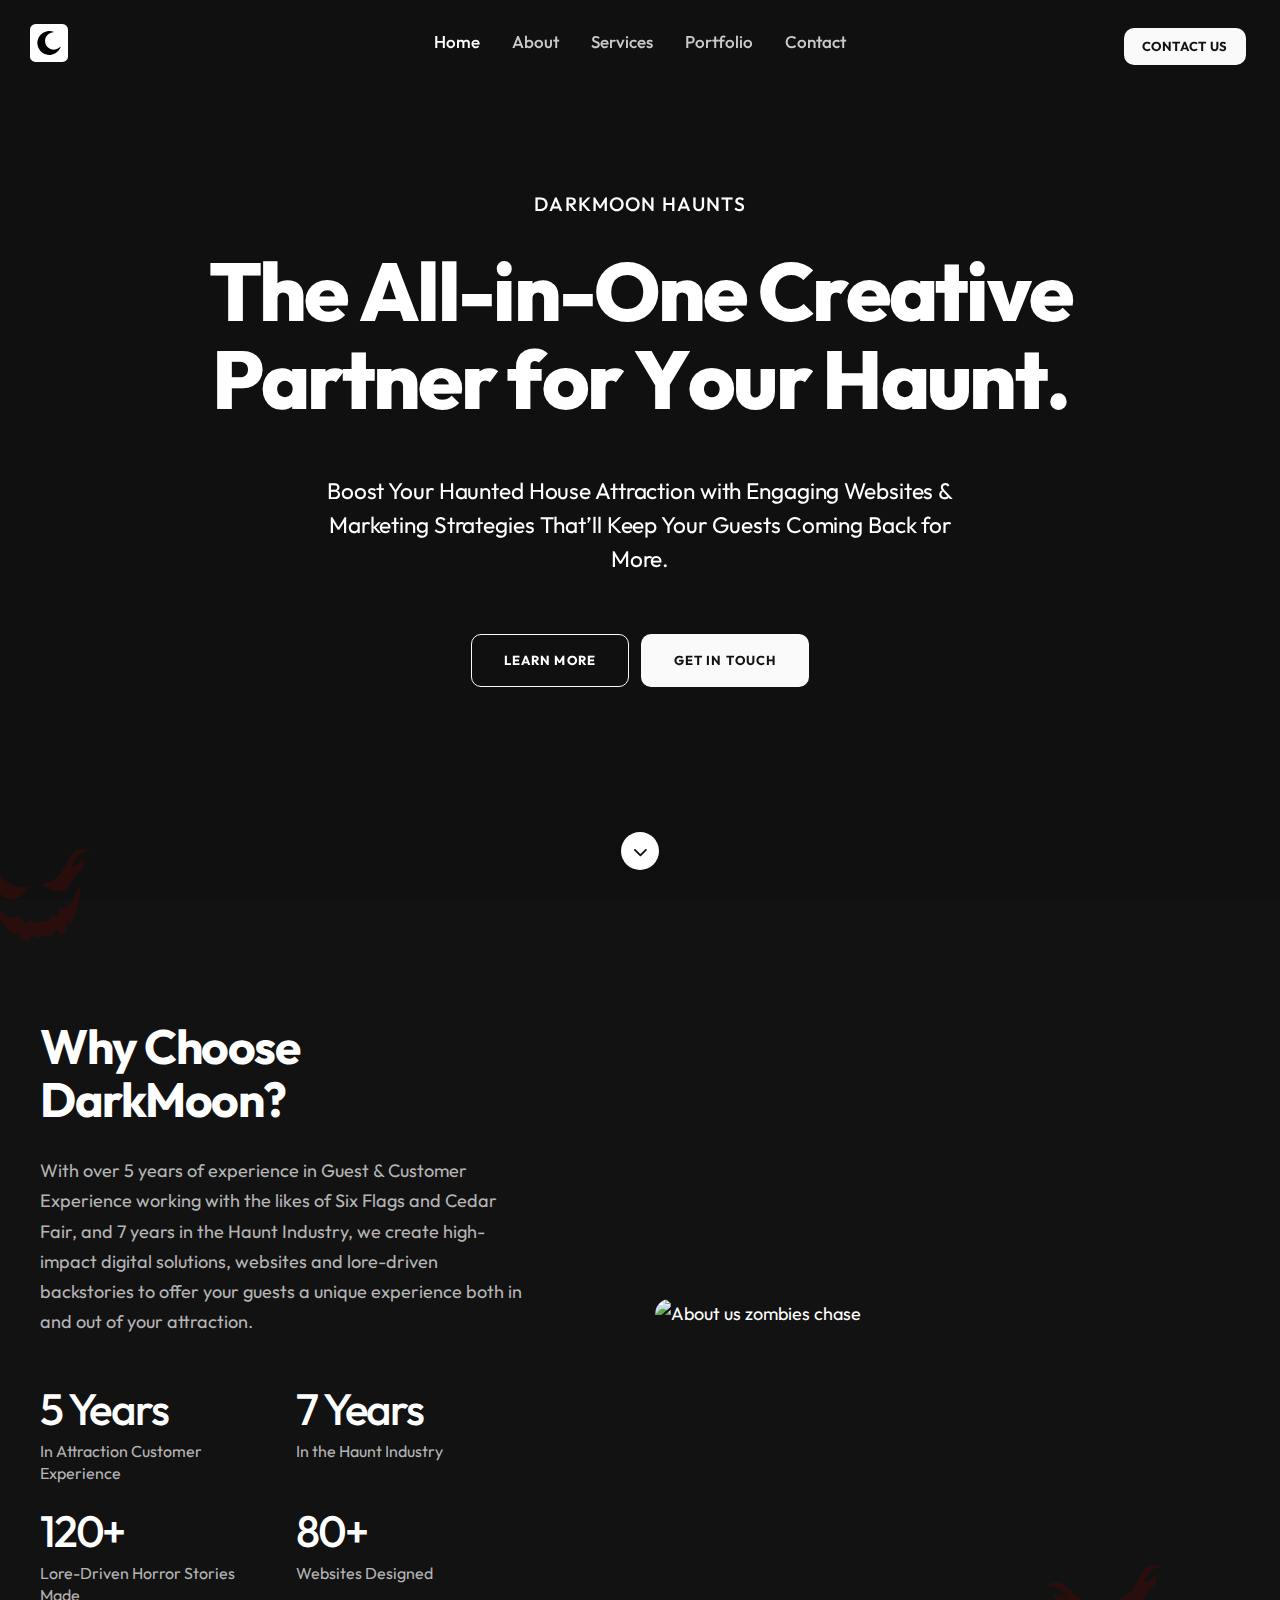
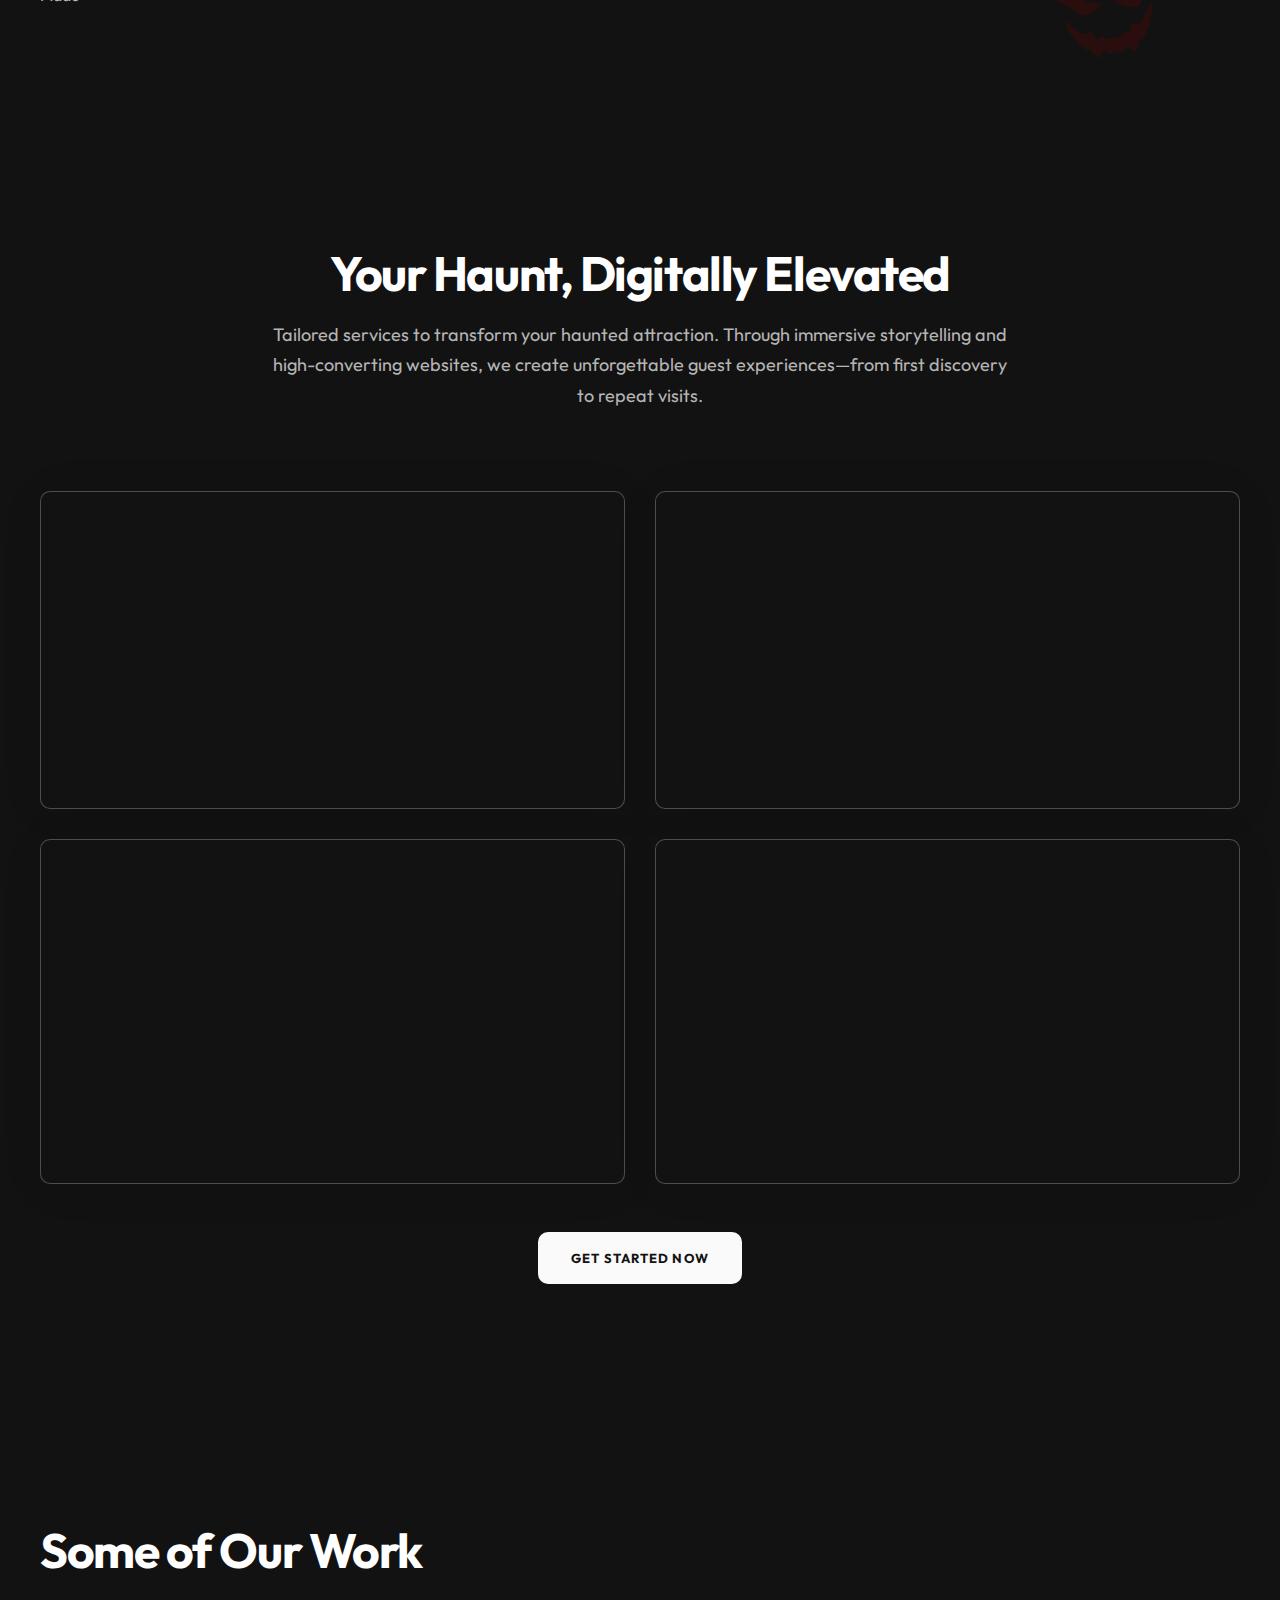
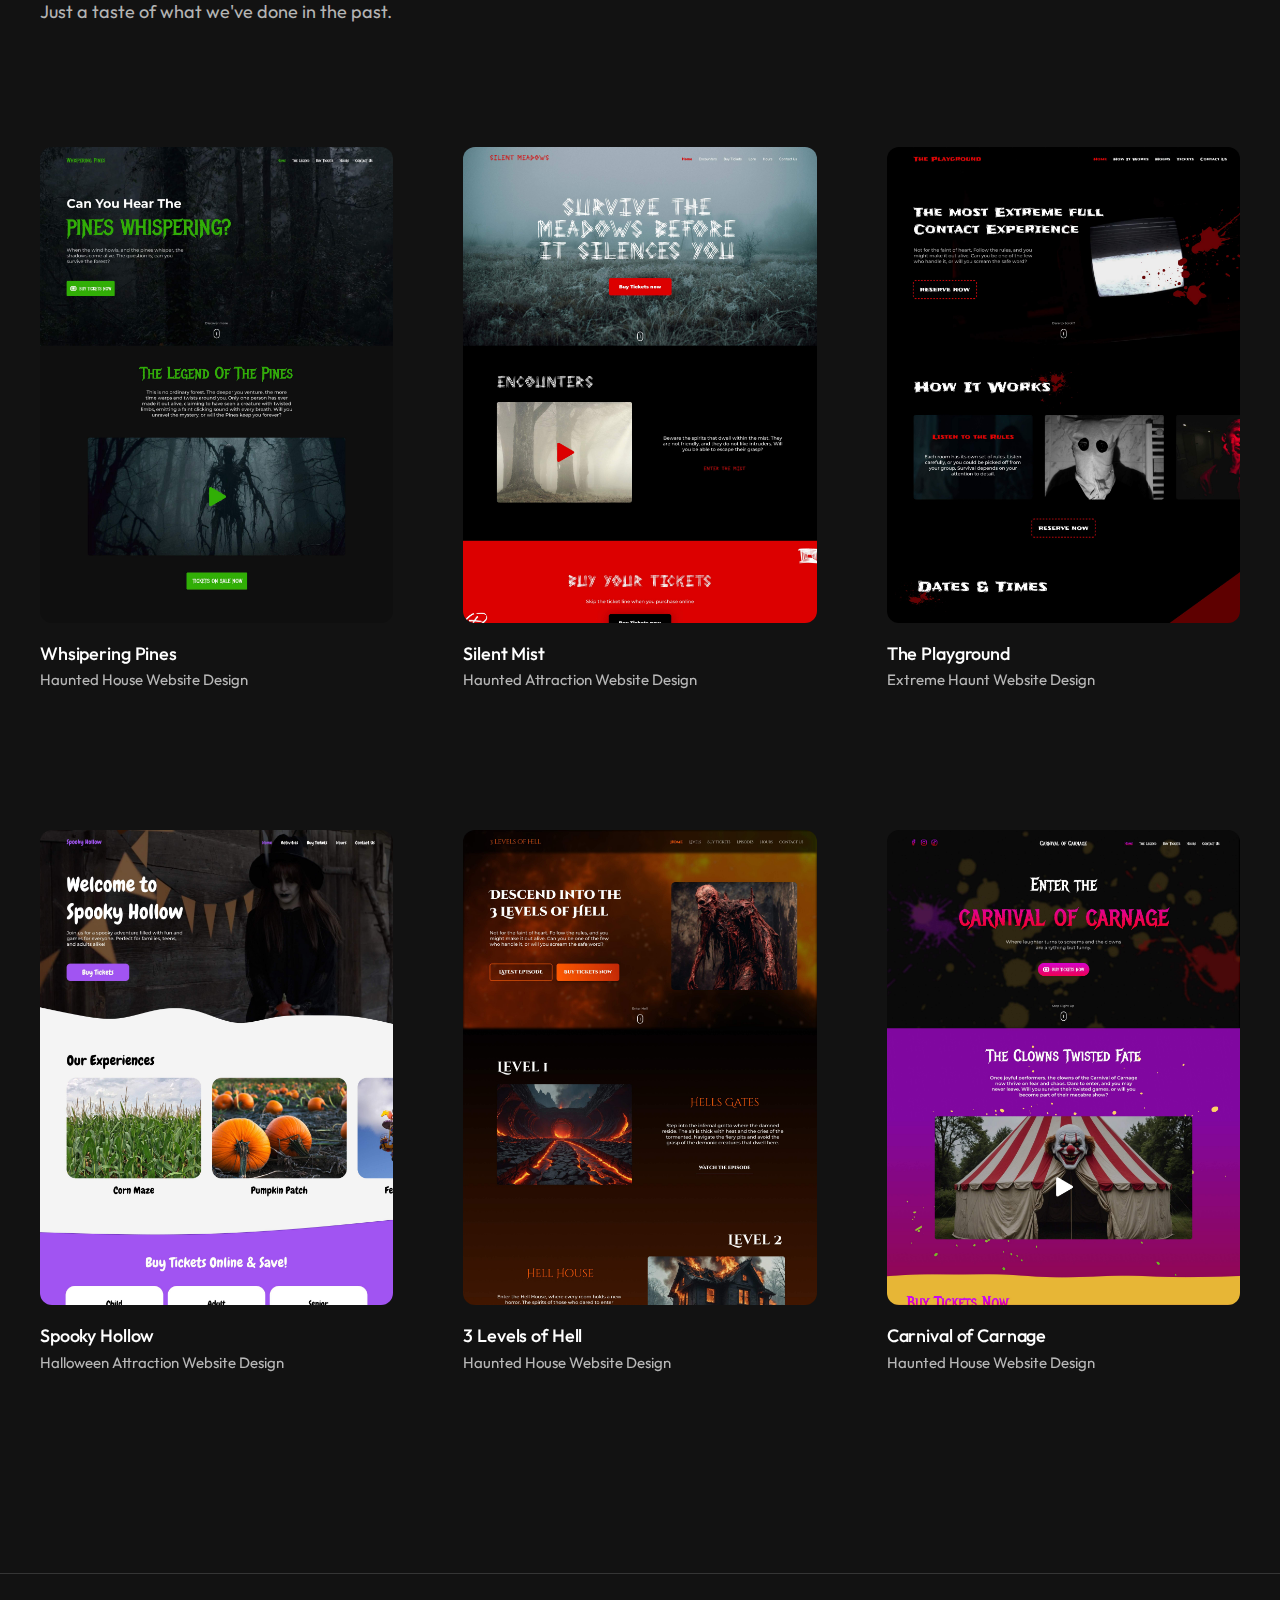
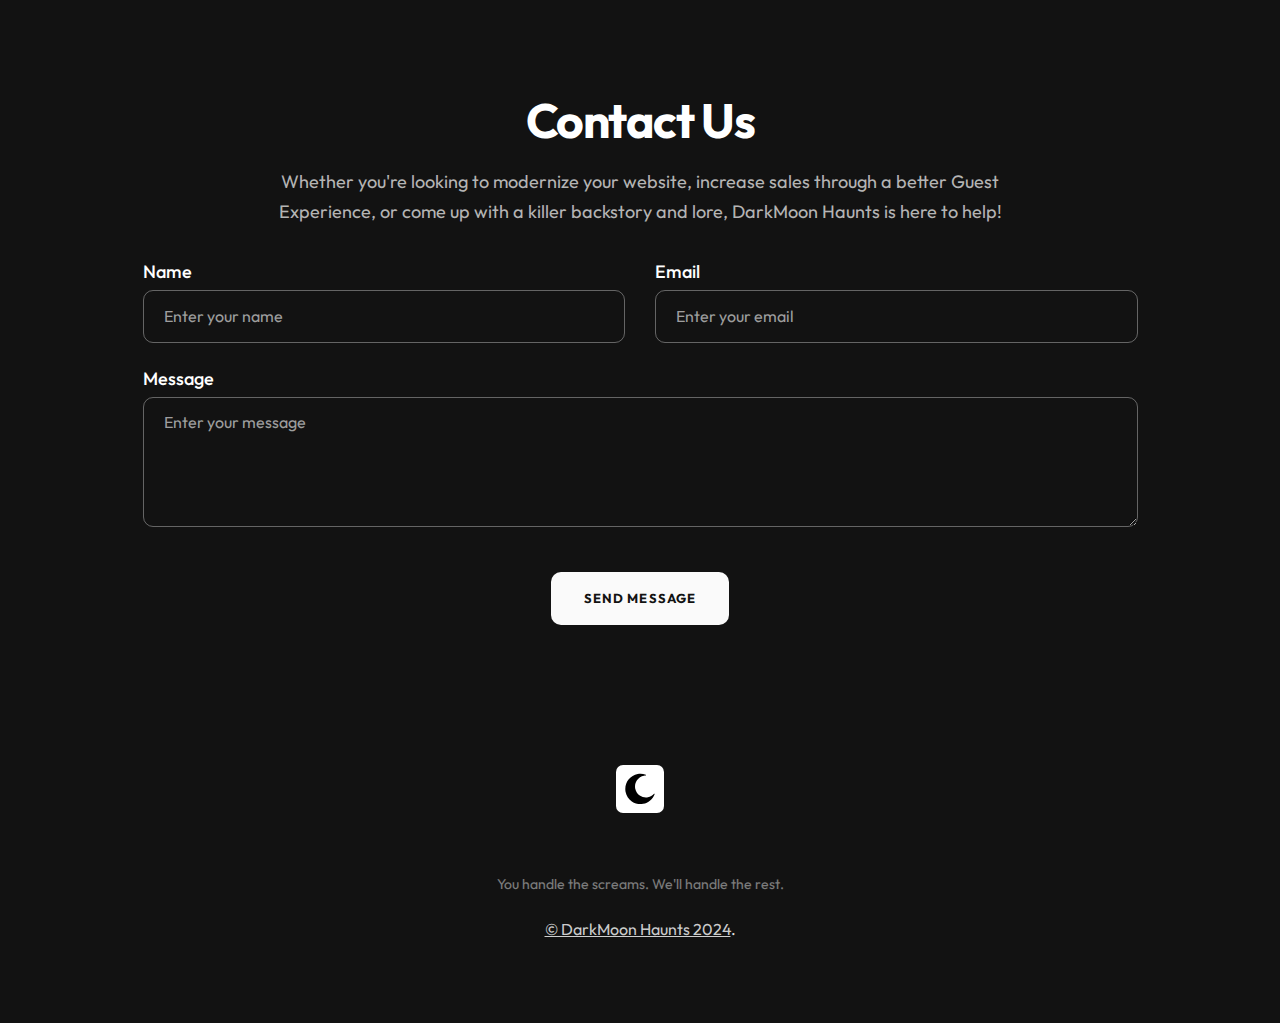
==== commit 45c67a91: "v1 Final" ====
--- a/www/index.html
+++ b/www/index.html
@@ -4,12 +4,23 @@
 <html lang="en">
     <head>
         
-        <title>Resonance &mdash; One & Multi Page Creative Template</title>
-        <meta name="description" content="Resonance &mdash; One & Multi Page Creative Template">  
+        <title>DarkMoon Haunts &mdash; Websites and Digital Marketing for Haunted Houses</title>
+        <meta name="description" content="DarkMoon Haunts &mdash; Websites and Digital Marketing for Haunted Houses">  
         <meta charset="utf-8">
-        <meta name="author" content="https://themeforest.net/user/bestlooker/portfolio">
+        <meta name="author" content="https://darkmoonhaunts.com">
         <meta name="viewport" content="width=device-width, initial-scale=1.0" />
-        
+        <meta name="keywords" content="Haunted Houses, Digital Marketing, Haunted Attractions, haunt creative, website designer for haunted houses, website designer for haunted attractions, Websites for Haunted Houses, Haunted House Website Design, Content Creation for Haunted Houses, Backstory for Haunted attractions, Create a backstory for Haunted Houses, Marketing Strategies, Guest Experience, Haunt Industry">
+        
+        <!-- Open Graph Meta Tags -->
+        <meta property="og:title" content="DarkMoon Haunts &mdash; Websites and Digital Marketing for Haunted Houses" />
+        <meta property="og:description" content="DarkMoon Haunts &mdash; Website Design for Haunted Houses" />
+        <meta property="og:type" content="website" />
+        <meta property="og:url" content="https://darkmoonhaunts.com" />
+        <meta property="og:image" content="https://darkmoonhaunts.com/images/og-image.jpg" />
+        <meta property="og:image:width" content="1200" />
+        <meta property="og:image:height" content="630" />
+        <meta property="og:site_name" content="DarkMoon Haunts" />
+
         <!-- Favicon -->
         <link rel="icon" href="images/favicon.png" type="image/png" sizes="any">
         <link rel="icon" href="images/favicon.svg" type="image/svg+xml">         
@@ -28,13 +39,24 @@
         <!-- Google Fonts -->
         <link rel="preconnect" href="https://fonts.googleapis.com">
         <link rel="preconnect" href="https://fonts.gstatic.com" crossorigin>
-        <link href="https://fonts.googleapis.com/css2?family=DM+Sans:wght@400;500;700&display=swap" rel="stylesheet"> 
+        <link href="https://fonts.googleapis.com/css2?family=Outfit:wght@100..900&display=swap" rel="stylesheet">
+        <!-- <link href="https://fonts.googleapis.com/css2?family=Montserrat:ital,wght@0,100..900;1,100..900&display=swap" rel="stylesheet">  -->
+    
+        <script type="text/javascript">
+            (function(c,l,a,r,i,t,y){
+                c[a]=c[a]||function(){(c[a].q=c[a].q||[]).push(arguments)};
+                t=l.createElement(r);t.async=1;t.src="https://www.clarity.ms/tag/"+i;
+                y=l.getElementsByTagName(r)[0];y.parentNode.insertBefore(t,y);
+            })(window, document, "clarity", "script", "msdg0b576k");
+        </script>
+
+    <meta name="google-site-verification" content="1Q7_LF-oenMD4N5Z3Sl6lNqgm64SCg-jEfSGeiPzA4I" />
 
     </head>
-    <body class="appear-animate">
+    <body class="appear-animate dark-mode">
         
         <!-- Page Loader -->        
-        <div class="page-loader">
+        <div class="page-loader dark">
             <div class="loader">Loading...</div>
         </div>
         <!-- End Page Loader -->
@@ -44,18 +66,18 @@
         <!-- End Skip to Content -->
         
         <!-- Page Wrap -->
-        <div class="page" id="top">
+        <div class="page bg-dark-1" id="top">
             
             <!-- Navigation Panel -->
-            <nav class="main-nav transparent stick-fixed wow-menubar">
+            <nav class="main-nav dark dark-mode transparent stick-fixed wow-menubar wch-unset">
                 <div class="main-nav-sub full-wrapper">
                     
                     <!-- Logo  (* Add your text or image to the link tag. Use SVG or PNG image format. 
                     If you use a PNG logo image, the image resolution must be equal 200% of the visible logo
                     image size for support of retina screens. See details in the template documentation. *) -->
                     <div class="nav-logo-wrap local-scroll">
-                        <a href="index.html" class="logo">
-                            <img src="images/logo-dark.svg" alt="Your Company Logo" width="105" height="34" />
+                        <a href="#top" class="logo">
+                            <img src="images/DarkMoonHauntsLogo.svg" alt="DarkMoon Haunts Logo" width="38" height="38" />
                         </a>
                     </div>
                     
@@ -67,1188 +89,22 @@
                     
                     <!-- Main Menu -->
                     <div class="inner-nav desktop-nav">
-                        <ul class="clearlist local-scroll">
-                            
-                            <!-- Item With Sub -->
-                            <li>
-                                <a href="#" class="mn-has-sub active">Home <i class="mi-chevron-down"></i></a>
-                                
-                                <!-- Sub -->
-                                <ul class="mn-sub">
-                                    
-                                    <li>
-                                        <a href="#" class="mn-has-sub">Main <i class="mi-chevron-right right"></i></a>
-                                        
-                                        <!-- Sub Sub -->
-                                        <ul class="mn-sub">
-                                            
-                                            <li>
-                                                <a href="#" class="mn-has-sub">Main Demo <i class="mi-chevron-right right"></i></a>
-                                                
-                                                <ul class="mn-sub">
-                                                    <li>
-                                                        <a href="main-one-page.html" target="_blank">One Page</a>
-                                                    </li>
-                                                    <li>
-                                                        <a href="main-one-page-dark.html" target="_blank">One Page Dark</a>
-                                                    </li>
-                                                    <li>
-                                                        <a href="main-multi-page.html" target="_blank">Multi Page</a>
-                                                    </li>
-                                                    <li>
-                                                        <a href="main-multi-page-dark.html" target="_blank">Multi Page Dark</a>
-                                                    </li>
-                                                </ul>
-                                            </li>
-                                            
-                                            <li>
-                                                <a href="#" class="mn-has-sub">Typed Text <i class="mi-chevron-right right"></i></a>
-                                                
-                                                <ul class="mn-sub">
-                                                    <li>
-                                                        <a href="main-one-page-typed-text.html" target="_blank">One Page</a>
-                                                    </li>
-                                                    <li>
-                                                        <a href="main-one-page-typed-text-dark.html" target="_blank">One Page Dark</a>
-                                                    </li>
-                                                    <li>
-                                                        <a href="main-multi-page-typed-text.html" target="_blank">Multi Page</a>
-                                                    </li>
-                                                    <li>
-                                                        <a href="main-multi-page-typed-text-dark.html" target="_blank">Multi Page Dark</a>
-                                                    </li>
-                                                </ul>
-                                            </li>
-                                            
-                                            <li>
-                                                <a href="#" class="mn-has-sub">Image Parallax <i class="mi-chevron-right right"></i></a>
-                                                
-                                                <ul class="mn-sub">
-                                                    <li>
-                                                        <a href="main-one-page-image-parallax.html" target="_blank">One Page</a>
-                                                    </li>
-                                                    <li>
-                                                        <a href="main-one-page-image-parallax-dark.html" target="_blank">One Page Dark</a>
-                                                    </li>
-                                                    <li>
-                                                        <a href="main-multi-page-image-parallax.html" target="_blank">Multi Page</a>
-                                                    </li>
-                                                    <li>
-                                                        <a href="main-multi-page-image-parallax-dark.html" target="_blank">Multi Page Dark</a>
-                                                    </li>
-                                                </ul>
-                                            </li>
-                                            
-                                            <li>
-                                                <a href="#" class="mn-has-sub">Slider Fullscreen <i class="mi-chevron-right right"></i></a>
-                                                
-                                                <ul class="mn-sub">
-                                                    <li>
-                                                        <a href="main-one-page-slider-fullscreen.html" target="_blank">One Page</a>
-                                                    </li>
-                                                    <li>
-                                                        <a href="main-one-page-slider-fullscreen-dark.html" target="_blank">One Page Dark</a>
-                                                    </li>
-                                                    <li>
-                                                        <a href="main-multi-page-slider-fullscreen.html" target="_blank">Multi Page</a>
-                                                    </li>
-                                                    <li>
-                                                        <a href="main-multi-page-slider-fullscreen-dark.html" target="_blank">Multi Page Dark</a>
-                                                    </li>
-                                                </ul>
-                                            </li>
-                                            
-                                            <li>
-                                                <a href="#" class="mn-has-sub">Slider Background <i class="mi-chevron-right right"></i></a>
-                                                
-                                                <ul class="mn-sub">
-                                                    <li>
-                                                        <a href="main-one-page-slider-background.html" target="_blank">One Page</a>
-                                                    </li>
-                                                    <li>
-                                                        <a href="main-one-page-slider-background-dark.html" target="_blank">One Page Dark</a>
-                                                    </li>
-                                                    <li>
-                                                        <a href="main-multi-page-slider-background.html" target="_blank">Multi Page</a>
-                                                    </li>
-                                                    <li>
-                                                        <a href="main-multi-page-slider-background-dark.html" target="_blank">Multi Page Dark</a>
-                                                    </li>
-                                                </ul>
-                                            </li>
-                                            
-                                            <li>
-                                                <a href="#" class="mn-has-sub">BG Video HTML5 <i class="mi-chevron-right right"></i></a>
-                                                
-                                                <ul class="mn-sub">
-                                                    <li>
-                                                        <a href="main-one-page-bg-video.html" target="_blank">One Page</a>
-                                                    </li>
-                                                    <li>
-                                                        <a href="main-one-page-bg-video-dark.html" target="_blank">One Page Dark</a>
-                                                    </li>
-                                                    <li>
-                                                        <a href="main-multi-page-bg-video.html" target="_blank">Multi Page</a>
-                                                    </li>
-                                                    <li>
-                                                        <a href="main-multi-page-bg-video-dark.html" target="_blank">Multi Page Dark</a>
-                                                    </li>
-                                                </ul>
-                                            </li>
-                                            
-                                            <li>
-                                                <a href="#" class="mn-has-sub">BG Video Youtube <i class="mi-chevron-right right"></i></a>
-                                                
-                                                <ul class="mn-sub">
-                                                    <li>
-                                                        <a href="main-one-page-bg-video-youtube.html" target="_blank">One Page</a>
-                                                    </li>
-                                                    <li>
-                                                        <a href="main-one-page-bg-video-youtube-dark.html" target="_blank">One Page Dark</a>
-                                                    </li>
-                                                    <li>
-                                                        <a href="main-multi-page-bg-video-youtube.html" target="_blank">Multi Page</a>
-                                                    </li>
-                                                    <li>
-                                                        <a href="main-multi-page-bg-video-youtube-dark.html" target="_blank">Multi Page Dark</a>
-                                                    </li>
-                                                </ul>
-                                            </li>
-                                            
-                                        </ul>
-                                        <!-- End Sub Sub -->
-                                    </li>
-                                    
-                                    <li>
-                                        <a href="#" class="mn-has-sub">Bold <i class="mi-chevron-right right"></i></a>
-                                        
-                                        <!-- Sub Sub -->
-                                        <ul class="mn-sub">
-                                            
-                                            <li>
-                                                <a href="#" class="mn-has-sub">Main Demo <i class="mi-chevron-right right"></i></a>
-                                                
-                                                <ul class="mn-sub">
-                                                    <li>
-                                                        <a href="bold-one-page.html" target="_blank">One Page</a>
-                                                    </li>
-                                                    <li>
-                                                        <a href="bold-one-page-dark.html" target="_blank">One Page Dark</a>
-                                                    </li>
-                                                    <li>
-                                                        <a href="bold-multi-page.html" target="_blank">Multi Page</a>
-                                                    </li>
-                                                    <li>
-                                                        <a href="bold-multi-page-dark.html" target="_blank">Multi Page Dark</a>
-                                                    </li>
-                                                </ul>
-                                            </li>
-                                            
-                                            <li>
-                                                <a href="#" class="mn-has-sub">Typed Text <i class="mi-chevron-right right"></i></a>
-                                                
-                                                <ul class="mn-sub">
-                                                    <li>
-                                                        <a href="bold-one-page-typed-text.html" target="_blank">One Page</a>
-                                                    </li>
-                                                    <li>
-                                                        <a href="bold-one-page-typed-text-dark.html" target="_blank">One Page Dark</a>
-                                                    </li>
-                                                    <li>
-                                                        <a href="bold-multi-page-typed-text.html" target="_blank">Multi Page</a>
-                                                    </li>
-                                                    <li>
-                                                        <a href="bold-multi-page-typed-text-dark.html" target="_blank">Multi Page Dark</a>
-                                                    </li>
-                                                </ul>
-                                            </li>
-                                            
-                                            <li>
-                                                <a href="#" class="mn-has-sub">BG Video <i class="mi-chevron-right right"></i></a>
-                                                
-                                                <ul class="mn-sub">
-                                                    <li>
-                                                        <a href="bold-one-page-bg-video.html" target="_blank">One Page</a>
-                                                    </li>
-                                                    <li>
-                                                        <a href="bold-one-page-bg-video-dark.html" target="_blank">One Page Dark</a>
-                                                    </li>
-                                                    <li>
-                                                        <a href="bold-multi-page-bg-video.html" target="_blank">Multi Page</a>
-                                                    </li>
-                                                    <li>
-                                                        <a href="bold-multi-page-bg-video-dark.html" target="_blank">Multi Page Dark</a>
-                                                    </li>
-                                                </ul>
-                                            </li>
-                                            
-                                        </ul>
-                                        <!-- End Sub Sub -->
-                                    </li>
-                                    
-                                    <li>
-                                        <a href="#" class="mn-has-sub">Brutalist <i class="mi-chevron-right right"></i></a>
-                                        
-                                        <!-- Sub Sub -->
-                                        <ul class="mn-sub">
-                                            
-                                            <li>
-                                                <a href="#" class="mn-has-sub">Main Demo <i class="mi-chevron-right right"></i></a>
-                                                
-                                                <ul class="mn-sub">
-                                                    <li>
-                                                        <a href="brutalist-one-page.html" target="_blank">One Page</a>
-                                                    </li>
-                                                    <li>
-                                                        <a href="brutalist-one-page-dark.html" target="_blank">One Page Dark</a>
-                                                    </li>
-                                                    <li>
-                                                        <a href="brutalist-multi-page.html" target="_blank">Multi Page</a>
-                                                    </li>
-                                                    <li>
-                                                        <a href="brutalist-multi-page-dark.html" target="_blank">Multi Page Dark</a>
-                                                    </li>
-                                                </ul>
-                                            </li>
-                                            
-                                            <li>
-                                                <a href="#" class="mn-has-sub">BG Video <i class="mi-chevron-right right"></i></a>
-                                                
-                                                <ul class="mn-sub">
-                                                    <li>
-                                                        <a href="brutalist-one-page-bg-video.html" target="_blank">One Page</a>
-                                                    </li>
-                                                    <li>
-                                                        <a href="brutalist-one-page-bg-video-dark.html" target="_blank">One Page Dark</a>
-                                                    </li>
-                                                    <li>
-                                                        <a href="brutalist-multi-page-bg-video.html" target="_blank">Multi Page</a>
-                                                    </li>
-                                                    <li>
-                                                        <a href="brutalist-multi-page-bg-video-dark.html" target="_blank">Multi Page Dark</a>
-                                                    </li>
-                                                </ul>
-                                            </li>
-                                            
-                                            <li>
-                                                <a href="#" class="mn-has-sub">BG Video Youtube <i class="mi-chevron-right right"></i></a>
-                                                
-                                                <ul class="mn-sub">
-                                                    <li>
-                                                        <a href="brutalist-one-page-bg-video-youtube.html" target="_blank">One Page</a>
-                                                    </li>
-                                                    <li>
-                                                        <a href="brutalist-one-page-bg-video-youtube-dark.html" target="_blank">One Page Dark</a>
-                                                    </li>
-                                                    <li>
-                                                        <a href="brutalist-multi-page-bg-video-youtube.html" target="_blank">Multi Page</a>
-                                                    </li>
-                                                    <li>
-                                                        <a href="brutalist-multi-page-bg-video-youtube-dark.html" target="_blank">Multi Page Dark</a>
-                                                    </li>
-                                                </ul>
-                                            </li>
-                                            
-                                        </ul>
-                                        <!-- End Sub Sub -->
-                                    </li>
-                                    
-                                    <li>
-                                        <a href="#" class="mn-has-sub">Corporate <i class="mi-chevron-right right"></i></a>
-                                        
-                                        <!-- Sub Sub -->
-                                        <ul class="mn-sub">
-                                            
-                                            <li>
-                                                <a href="#" class="mn-has-sub">Main Demo <i class="mi-chevron-right right"></i></a>
-                                                
-                                                <ul class="mn-sub">
-                                                    <li>
-                                                        <a href="corporate-one-page.html" target="_blank">One Page</a>
-                                                    </li>
-                                                    <li>
-                                                        <a href="corporate-one-page-dark.html" target="_blank">One Page Dark</a>
-                                                    </li>
-                                                    <li>
-                                                        <a href="corporate-multi-page.html" target="_blank">Multi Page</a>
-                                                    </li>
-                                                    <li>
-                                                        <a href="corporate-multi-page-dark.html" target="_blank">Multi Page Dark</a>
-                                                    </li>
-                                                </ul>
-                                            </li>
-                                            
-                                            <li>
-                                                <a href="#" class="mn-has-sub">Image Parallax <i class="mi-chevron-right right"></i></a>
-                                                
-                                                <ul class="mn-sub">
-                                                    <li>
-                                                        <a href="corporate-one-page-image-parallax.html" target="_blank">One Page</a>
-                                                    </li>
-                                                    <li>
-                                                        <a href="corporate-one-page-image-parallax-dark.html" target="_blank">One Page Dark</a>
-                                                    </li>
-                                                    <li>
-                                                        <a href="corporate-multi-page-image-parallax.html" target="_blank">Multi Page</a>
-                                                    </li>
-                                                    <li>
-                                                        <a href="corporate-multi-page-image-parallax-dark.html" target="_blank">Multi Page Dark</a>
-                                                    </li>
-                                                </ul>
-                                            </li>
-                                            
-                                            <li>
-                                                <a href="#" class="mn-has-sub">BG Video <i class="mi-chevron-right right"></i></a>
-                                                
-                                                <ul class="mn-sub">
-                                                    <li>
-                                                        <a href="corporate-one-page-bg-video.html" target="_blank">One Page</a>
-                                                    </li>
-                                                    <li>
-                                                        <a href="corporate-one-page-bg-video-dark.html" target="_blank">One Page Dark</a>
-                                                    </li>
-                                                    <li>
-                                                        <a href="corporate-multi-page-bg-video.html" target="_blank">Multi Page</a>
-                                                    </li>
-                                                    <li>
-                                                        <a href="corporate-multi-page-bg-video-dark.html" target="_blank">Multi Page Dark</a>
-                                                    </li>
-                                                </ul>
-                                            </li>
-                                            
-                                            <li>
-                                                <a href="#" class="mn-has-sub">Split Screen <i class="mi-chevron-right right"></i></a>
-                                                
-                                                <ul class="mn-sub">
-                                                    <li>
-                                                        <a href="corporate-one-page-split.html" target="_blank">One Page</a>
-                                                    </li>
-                                                    <li>
-                                                        <a href="corporate-one-page-split-dark.html" target="_blank">One Page Dark</a>
-                                                    </li>
-                                                    <li>
-                                                        <a href="corporate-multi-page-split.html" target="_blank">Multi Page</a>
-                                                    </li>
-                                                    <li>
-                                                        <a href="corporate-multi-page-split-dark.html" target="_blank">Multi Page Dark</a>
-                                                    </li>
-                                                </ul>
-                                            </li>
-                                            
-                                        </ul>
-                                        <!-- End Sub Sub -->
-                                    </li>
-                                    
-                                    <li>
-                                        <a href="#" class="mn-has-sub">Elegant <i class="mi-chevron-right right"></i></a>
-                                        
-                                        <!-- Sub Sub -->
-                                        <ul class="mn-sub">
-                                            
-                                            <li>
-                                                <a href="#" class="mn-has-sub">Main Demo <i class="mi-chevron-right right"></i></a>
-                                                
-                                                <ul class="mn-sub">
-                                                    <li>
-                                                        <a href="elegant-one-page.html" target="_blank">One Page</a>
-                                                    </li>
-                                                    <li>
-                                                        <a href="elegant-one-page-dark.html" target="_blank">One Page Dark</a>
-                                                    </li>
-                                                    <li>
-                                                        <a href="elegant-multi-page.html" target="_blank">Multi Page</a>
-                                                    </li>
-                                                    <li>
-                                                        <a href="elegant-multi-page-dark.html" target="_blank">Multi Page Dark</a>
-                                                    </li>
-                                                </ul>
-                                            </li>
-                                            
-                                            <li>
-                                                <a href="#" class="mn-has-sub">BG Video <i class="mi-chevron-right right"></i></a>
-                                                
-                                                <ul class="mn-sub">
-                                                    <li>
-                                                        <a href="elegant-one-page-bg-video.html" target="_blank">One Page</a>
-                                                    </li>
-                                                    <li>
-                                                        <a href="elegant-one-page-bg-video-dark.html" target="_blank">One Page Dark</a>
-                                                    </li>
-                                                    <li>
-                                                        <a href="elegant-multi-page-bg-video.html" target="_blank">Multi Page</a>
-                                                    </li>
-                                                    <li>
-                                                        <a href="elegant-multi-page-bg-video-dark.html" target="_blank">Multi Page Dark</a>
-                                                    </li>
-                                                </ul>
-                                            </li>
-                                            
-                                            <li>
-                                                <a href="#" class="mn-has-sub">Split Screen <i class="mi-chevron-right right"></i></a>
-                                                
-                                                <ul class="mn-sub">
-                                                    <li>
-                                                        <a href="elegant-one-page-split.html" target="_blank">One Page</a>
-                                                    </li>
-                                                    <li>
-                                                        <a href="elegant-one-page-split-dark.html" target="_blank">One Page Dark</a>
-                                                    </li>
-                                                    <li>
-                                                        <a href="elegant-multi-page-split.html" target="_blank">Multi Page</a>
-                                                    </li>
-                                                    <li>
-                                                        <a href="elegant-multi-page-split-dark.html" target="_blank">Multi Page Dark</a>
-                                                    </li>
-                                                </ul>
-                                            </li>
-                                            
-                                        </ul>
-                                        <!-- End Sub Sub -->
-                                    </li>
-                                    
-                                    <li>
-                                        <a href="#" class="mn-has-sub">Fancy <i class="mi-chevron-right right"></i></a>
-                                        
-                                        <!-- Sub Sub -->
-                                        <ul class="mn-sub">
-                                            
-                                            <li>
-                                                <a href="#" class="mn-has-sub">Main Demo <i class="mi-chevron-right right"></i></a>
-                                                
-                                                <ul class="mn-sub">
-                                                    <li>
-                                                        <a href="fancy-one-page.html" target="_blank">One Page</a>
-                                                    </li>
-                                                    <li>
-                                                        <a href="fancy-one-page-dark.html" target="_blank">One Page Dark</a>
-                                                    </li>
-                                                    <li>
-                                                        <a href="fancy-multi-page.html" target="_blank">Multi Page</a>
-                                                    </li>
-                                                    <li>
-                                                        <a href="fancy-multi-page-dark.html" target="_blank">Multi Page Dark</a>
-                                                    </li>
-                                                </ul>
-                                            </li>
-                                            
-                                            <li>
-                                                <a href="#" class="mn-has-sub">Image Parallax <i class="mi-chevron-right right"></i></a>
-                                                
-                                                <ul class="mn-sub">
-                                                    <li>
-                                                        <a href="fancy-one-page-image-parallax.html" target="_blank">One Page</a>
-                                                    </li>
-                                                    <li>
-                                                        <a href="fancy-one-page-image-parallax-dark.html" target="_blank">One Page Dark</a>
-                                                    </li>
-                                                    <li>
-                                                        <a href="fancy-multi-page-image-parallax.html" target="_blank">Multi Page</a>
-                                                    </li>
-                                                    <li>
-                                                        <a href="fancy-multi-page-image-parallax-dark.html" target="_blank">Multi Page Dark</a>
-                                                    </li>
-                                                </ul>
-                                            </li>
-                                            
-                                            <li>
-                                                <a href="#" class="mn-has-sub">BG Video <i class="mi-chevron-right right"></i></a>
-                                                
-                                                <ul class="mn-sub">
-                                                    <li>
-                                                        <a href="fancy-one-page-bg-video.html" target="_blank">One Page</a>
-                                                    </li>
-                                                    <li>
-                                                        <a href="fancy-one-page-bg-video-dark.html" target="_blank">One Page Dark</a>
-                                                    </li>
-                                                    <li>
-                                                        <a href="fancy-multi-page-bg-video.html" target="_blank">Multi Page</a>
-                                                    </li>
-                                                    <li>
-                                                        <a href="fancy-multi-page-bg-video-dark.html" target="_blank">Multi Page Dark</a>
-                                                    </li>
-                                                </ul>
-                                            </li>
-                                            
-                                        </ul>
-                                        <!-- End Sub Sub -->
-                                    </li>
-                                    
-                                    <li>
-                                        <a href="#" class="mn-has-sub">Gradient <i class="mi-chevron-right right"></i></a>
-                                        
-                                        <!-- Sub Sub -->
-                                        <ul class="mn-sub">
-                                            
-                                            <li>
-                                                <a href="#" class="mn-has-sub">Main Demo <i class="mi-chevron-right right"></i></a>
-                                                
-                                                <ul class="mn-sub">
-                                                    <li>
-                                                        <a href="gradient-one-page.html" target="_blank">One Page</a>
-                                                    </li>
-                                                    <li>
-                                                        <a href="gradient-one-page-dark.html" target="_blank">One Page Dark</a>
-                                                    </li>
-                                                    <li>
-                                                        <a href="gradient-multi-page.html" target="_blank">Multi Page</a>
-                                                    </li>
-                                                    <li>
-                                                        <a href="gradient-multi-page-dark.html" target="_blank">Multi Page Dark</a>
-                                                    </li>
-                                                </ul>
-                                            </li>
-                                            
-                                            <li>
-                                                <a href="#" class="mn-has-sub">Image Parallax 1 <i class="mi-chevron-right right"></i></a>
-                                                
-                                                <ul class="mn-sub">
-                                                    <li>
-                                                        <a href="gradient-one-page-image-parallax-1.html" target="_blank">One Page</a>
-                                                    </li>
-                                                    <li>
-                                                        <a href="gradient-one-page-image-parallax-1-dark.html" target="_blank">One Page Dark</a>
-                                                    </li>
-                                                    <li>
-                                                        <a href="gradient-multi-page-image-parallax-1.html" target="_blank">Multi Page</a>
-                                                    </li>
-                                                    <li>
-                                                        <a href="gradient-multi-page-image-parallax-1-dark.html" target="_blank">Multi Page Dark</a>
-                                                    </li>
-                                                </ul>
-                                            </li>
-                                            
-                                            <li>
-                                                <a href="#" class="mn-has-sub">Image Parallax 2 <i class="mi-chevron-right right"></i></a>
-                                                
-                                                <ul class="mn-sub">
-                                                    <li>
-                                                        <a href="gradient-one-page-image-parallax-2.html" target="_blank">One Page</a>
-                                                    </li>
-                                                    <li>
-                                                        <a href="gradient-one-page-image-parallax-2-dark.html" target="_blank">One Page Dark</a>
-                                                    </li>
-                                                    <li>
-                                                        <a href="gradient-multi-page-image-parallax-2.html" target="_blank">Multi Page</a>
-                                                    </li>
-                                                    <li>
-                                                        <a href="gradient-multi-page-image-parallax-2-dark.html" target="_blank">Multi Page Dark</a>
-                                                    </li>
-                                                </ul>
-                                            </li>
-                                            
-                                            <li>
-                                                <a href="#" class="mn-has-sub">BG Video <i class="mi-chevron-right right"></i></a>
-                                                
-                                                <ul class="mn-sub">
-                                                    <li>
-                                                        <a href="gradient-one-page-bg-video.html" target="_blank">One Page</a>
-                                                    </li>
-                                                    <li>
-                                                        <a href="gradient-one-page-bg-video-dark.html" target="_blank">One Page Dark</a>
-                                                    </li>
-                                                    <li>
-                                                        <a href="gradient-multi-page-bg-video.html" target="_blank">Multi Page</a>
-                                                    </li>
-                                                    <li>
-                                                        <a href="gradient-multi-page-bg-video-dark.html" target="_blank">Multi Page Dark</a>
-                                                    </li>
-                                                </ul>
-                                            </li>
-                                            
-                                        </ul>
-                                        <!-- End Sub Sub -->
-                                    </li>
-                                    
-                                    <li>
-                                        <a href="#" class="mn-has-sub">Modern <i class="mi-chevron-right right"></i></a>
-                                        
-                                        <!-- Sub Sub -->
-                                        <ul class="mn-sub">
-                                            
-                                            <li>
-                                                <a href="#" class="mn-has-sub">Main Demo <i class="mi-chevron-right right"></i></a>
-                                                
-                                                <ul class="mn-sub">
-                                                    <li>
-                                                        <a href="modern-one-page.html" target="_blank">One Page</a>
-                                                    </li>
-                                                    <li>
-                                                        <a href="modern-one-page-dark.html" target="_blank">One Page Dark</a>
-                                                    </li>
-                                                    <li>
-                                                        <a href="modern-multi-page.html" target="_blank">Multi Page</a>
-                                                    </li>
-                                                    <li>
-                                                        <a href="modern-multi-page-dark.html" target="_blank">Multi Page Dark</a>
-                                                    </li>
-                                                </ul>
-                                            </li>
-                                            
-                                            <li>
-                                                <a href="#" class="mn-has-sub">Image Parallax 1 <i class="mi-chevron-right right"></i></a>
-                                                
-                                                <ul class="mn-sub">
-                                                    <li>
-                                                        <a href="modern-one-page-image-parallax-1.html" target="_blank">One Page</a>
-                                                    </li>
-                                                    <li>
-                                                        <a href="modern-one-page-image-parallax-1-dark.html" target="_blank">One Page Dark</a>
-                                                    </li>
-                                                    <li>
-                                                        <a href="modern-multi-page-image-parallax-1.html" target="_blank">Multi Page</a>
-                                                    </li>
-                                                    <li>
-                                                        <a href="modern-multi-page-image-parallax-1-dark.html" target="_blank">Multi Page Dark</a>
-                                                    </li>
-                                                </ul>
-                                            </li>
-                                            
-                                            <li>
-                                                <a href="#" class="mn-has-sub">Image Parallax 2 <i class="mi-chevron-right right"></i></a>
-                                                
-                                                <ul class="mn-sub">
-                                                    <li>
-                                                        <a href="modern-one-page-image-parallax-2.html" target="_blank">One Page</a>
-                                                    </li>
-                                                    <li>
-                                                        <a href="modern-one-page-image-parallax-2-dark.html" target="_blank">One Page Dark</a>
-                                                    </li>
-                                                    <li>
-                                                        <a href="modern-multi-page-image-parallax-2.html" target="_blank">Multi Page</a>
-                                                    </li>
-                                                    <li>
-                                                        <a href="modern-multi-page-image-parallax-2-dark.html" target="_blank">Multi Page Dark</a>
-                                                    </li>
-                                                </ul>
-                                            </li>
-                                            
-                                            <li>
-                                                <a href="#" class="mn-has-sub">Typed Text <i class="mi-chevron-right right"></i></a>
-                                                
-                                                <ul class="mn-sub">
-                                                    <li>
-                                                        <a href="modern-one-page-typed-text.html" target="_blank">One Page</a>
-                                                    </li>
-                                                    <li>
-                                                        <a href="modern-one-page-typed-text-dark.html" target="_blank">One Page Dark</a>
-                                                    </li>
-                                                    <li>
-                                                        <a href="modern-multi-page-typed-text.html" target="_blank">Multi Page</a>
-                                                    </li>
-                                                    <li>
-                                                        <a href="modern-multi-page-typed-text-dark.html" target="_blank">Multi Page Dark</a>
-                                                    </li>
-                                                </ul>
-                                            </li>
-                                            
-                                            <li>
-                                                <a href="#" class="mn-has-sub">BG Video <i class="mi-chevron-right right"></i></a>
-                                                
-                                                <ul class="mn-sub">
-                                                    <li>
-                                                        <a href="modern-one-page-bg-video.html" target="_blank">One Page</a>
-                                                    </li>
-                                                    <li>
-                                                        <a href="modern-one-page-bg-video-dark.html" target="_blank">One Page Dark</a>
-                                                    </li>
-                                                    <li>
-                                                        <a href="modern-multi-page-bg-video.html" target="_blank">Multi Page</a>
-                                                    </li>
-                                                    <li>
-                                                        <a href="modern-multi-page-bg-video-dark.html" target="_blank">Multi Page Dark</a>
-                                                    </li>
-                                                </ul>
-                                            </li>
-                                            
-                                        </ul>
-                                        <!-- End Sub Sub -->
-                                    </li>
-                                    
-                                    <li>
-                                        <a href="#" class="mn-has-sub">Slick <i class="mi-chevron-right right"></i></a>
-                                        
-                                        <!-- Sub Sub -->
-                                        <ul class="mn-sub">
-                                            
-                                            <li>
-                                                <a href="#" class="mn-has-sub">Main Demo <i class="mi-chevron-right right"></i></a>
-                                                
-                                                <ul class="mn-sub">
-                                                    <li>
-                                                        <a href="slick-one-page.html" target="_blank">One Page</a>
-                                                    </li>
-                                                    <li>
-                                                        <a href="slick-one-page-dark.html" target="_blank">One Page Dark</a>
-                                                    </li>
-                                                    <li>
-                                                        <a href="slick-multi-page.html" target="_blank">Multi Page</a>
-                                                    </li>
-                                                    <li>
-                                                        <a href="slick-multi-page-dark.html" target="_blank">Multi Page Dark</a>
-                                                    </li>
-                                                </ul>
-                                            </li>
-                                            
-                                            <li>
-                                                <a href="#" class="mn-has-sub">Split Screen <i class="mi-chevron-right right"></i></a>
-                                                
-                                                <ul class="mn-sub">
-                                                    <li>
-                                                        <a href="slick-one-page-split.html" target="_blank">One Page</a>
-                                                    </li>
-                                                    <li>
-                                                        <a href="slick-one-page-split-dark.html" target="_blank">One Page Dark</a>
-                                                    </li>
-                                                    <li>
-                                                        <a href="slick-multi-page-split.html" target="_blank">Multi Page</a>
-                                                    </li>
-                                                    <li>
-                                                        <a href="slick-multi-page-split-dark.html" target="_blank">Multi Page Dark</a>
-                                                    </li>
-                                                </ul>
-                                            </li>
-                                            
-                                        </ul>
-                                        <!-- End Sub Sub -->
-                                    </li>
-                                    
-                                    <li>
-                                        <a href="#" class="mn-has-sub">Strong <i class="mi-chevron-right right"></i></a>
-                                        
-                                        <!-- Sub Sub -->
-                                        <ul class="mn-sub">
-                                            
-                                            <li>
-                                                <a href="#" class="mn-has-sub">Main Demo <i class="mi-chevron-right right"></i></a>
-                                                
-                                                <ul class="mn-sub">
-                                                    <li>
-                                                        <a href="strong-one-page.html" target="_blank">One Page</a>
-                                                    </li>
-                                                    <li>
-                                                        <a href="strong-one-page-dark.html" target="_blank">One Page Dark</a>
-                                                    </li>
-                                                    <li>
-                                                        <a href="strong-multi-page.html" target="_blank">Multi Page</a>
-                                                    </li>
-                                                    <li>
-                                                        <a href="strong-multi-page-dark.html" target="_blank">Multi Page Dark</a>
-                                                    </li>
-                                                </ul>
-                                            </li>
-                                            
-                                            <li>
-                                                <a href="#" class="mn-has-sub">Image Parallax <i class="mi-chevron-right right"></i></a>
-                                                
-                                                <ul class="mn-sub">
-                                                    <li>
-                                                        <a href="strong-one-page-image-parallax.html" target="_blank">One Page</a>
-                                                    </li>
-                                                    <li>
-                                                        <a href="strong-one-page-image-parallax-dark.html" target="_blank">One Page Dark</a>
-                                                    </li>
-                                                    <li>
-                                                        <a href="strong-multi-page-image-parallax.html" target="_blank">Multi Page</a>
-                                                    </li>
-                                                    <li>
-                                                        <a href="strong-multi-page-image-parallax-dark.html" target="_blank">Multi Page Dark</a>
-                                                    </li>
-                                                </ul>
-                                            </li>
-                                            
-                                            <li>
-                                                <a href="#" class="mn-has-sub">BG Video <i class="mi-chevron-right right"></i></a>
-                                                
-                                                <ul class="mn-sub">
-                                                    <li>
-                                                        <a href="strong-one-page-bg-video.html" target="_blank">One Page</a>
-                                                    </li>
-                                                    <li>
-                                                        <a href="strong-one-page-bg-video-dark.html" target="_blank">One Page Dark</a>
-                                                    </li>
-                                                    <li>
-                                                        <a href="strong-multi-page-bg-video.html" target="_blank">Multi Page</a>
-                                                    </li>
-                                                    <li>
-                                                        <a href="strong-multi-page-bg-video-dark.html" target="_blank">Multi Page Dark</a>
-                                                    </li>
-                                                </ul>
-                                            </li>
-                                            
-                                        </ul>
-                                        <!-- End Sub Sub -->
-                                    </li>
-                                    
-                                </ul>
-                                <!-- End Sub -->
-                                
-                            </li>
-                            <!-- End Item With Sub -->
-                            
-                            <!-- Item With Sub -->
-                            <li>
-                                <a href="#" class="mn-has-sub">Pages <i class="mi-chevron-down"></i></a>
-                                
-                                <!-- Sub Megamenu -->
-                                <ul class="mn-sub mn-has-multi">
-                                    
-                                    <li class="mn-sub-multi">
-                                        <span class="mn-group-title">Group 1</span>
-                                        
-                                        <ul>
-                                            <li>
-                                                <a href="main-pages-about-1.html" target="_blank">About Us 1</a>
-                                            </li>
-                                            <li>
-                                                <a href="main-pages-about-2.html" target="_blank">About Us 2</a>
-                                            </li>
-                                            <li>
-                                                <a href="main-pages-about-3.html" target="_blank">About Us 3</a>
-                                            </li>
-                                            <li>
-                                                <a href="main-pages-services-1.html" target="_blank">Services 1</a>
-                                            </li>
-                                            <li>
-                                                <a href="main-pages-services-2.html" target="_blank">Services 2</a>
-                                            </li>
-                                            <li>
-                                                <a href="main-pages-services-3.html" target="_blank">Services 3</a>
-                                            </li>
-                                            <li>
-                                                <a href="main-pages-clients.html" target="_blank">Clients</a>
-                                            </li>
-                                        </ul>
-                                        
-                                    </li>
-                                    
-                                    <li class="mn-sub-multi">
-                                        <span class="mn-group-title">Group 2</span>
-                                        
-                                        <ul>
-                                            <li>
-                                                <a href="main-pages-team.html" target="_blank">Team</a>
-                                            </li>
-                                            <li>
-                                                <a href="main-pages-faq-1.html" target="_blank">FAQ 1</a>
-                                            </li>
-                                            <li>
-                                                <a href="main-pages-faq-2.html" target="_blank">FAQ 2</a>
-                                            </li>
-                                            <li>
-                                                <a href="main-pages-pricing-1.html" target="_blank">Pricing 1</a>
-                                            </li>
-                                            <li>
-                                                <a href="main-pages-pricing-2.html" target="_blank">Pricing 2</a>
-                                            </li>
-                                            <li>
-                                                <a href="main-pages-contact-1.html" target="_blank">Contact 1</a>
-                                            </li>
-                                            <li>
-                                                <a href="main-pages-contact-2.html" target="_blank">Contact 2</a>
-                                            </li>
-                                        </ul>
-                                        
-                                    </li>
-                                    
-                                    <li class="mn-sub-multi">
-                                        <span class="mn-group-title">Group 3</span>
-                                        
-                                        <ul>
-                                            <li>
-                                                <a href="main-pages-gallery-1col.html" target="_blank">Gallery Col 1</a>
-                                            </li>
-                                            <li>
-                                                <a href="main-pages-gallery-2col.html" target="_blank">Gallery Col 2</a>
-                                            </li>
-                                            <li>
-                                                <a href="main-pages-gallery-3col.html" target="_blank">Gallery Col 3</a>
-                                            </li>
-                                            <li>
-                                                <a href="main-pages-gallery-4col.html" target="_blank">Gallery Col 4</a>
-                                            </li>
-                                            <li>
-                                                <a href="main-pages-account.html" target="_blank">Login / Register</a>
-                                            </li>
-                                            <li>
-                                                <a href="main-pages-under-construction.html" target="_blank">Under Construction</a>
-                                            </li>
-                                            <li>
-                                                <a href="main-pages-404.html" target="_blank">Error 404</a>
-                                            </li>
-                                        </ul>
-                                        
-                                    </li>
-                                
-                                </ul>
-                                <!-- End Sub Megamenu -->
-                                
-                            </li>
-                            <!-- End Item With Sub -->
-                            
-                            <!-- Item With Sub -->
-                            <li>
-                                <a href="#" class="mn-has-sub">Elements <i class="mi-chevron-down"></i></a>
-                                
-                                <!-- Sub Megamenu -->
-                                <ul class="mn-sub mn-has-multi">
-                                    
-                                    <li class="mn-sub-multi">
-                                        
-                                        <ul>
-                                            <li>
-                                                <a href="main-elements-accordions.html" target="_blank"><i class="mi-circle-add"></i> Accordions</a>
-                                            </li>
-                                            <li>
-                                                <a href="main-elements-alert-messages.html" target="_blank"><i class="mi-circle-information"></i> Alert Messages</a>
-                                            </li>
-                                            <li>
-                                                <a href="main-elements-animation.html" target="_blank"><i class="mi-play"></i> Animation</a>
-                                            </li>
-                                            <li>
-                                                <a href="main-elements-bars.html" target="_blank"><i class="mi-bar-chart"></i> Bars (Progress)</a>
-                                            </li>
-                                            <li>
-                                                <a href="main-elements-buttons.html" target="_blank"><i class="mi-link"></i> Buttons</a>
-                                            </li>
-                                            <li>
-                                                <a href="main-elements-cookie-banner.html" target="_blank"><i class="mi-flag"></i> Cookie Banner</a>
-                                            </li>
-                                            <li>
-                                                <a href="main-elements-features.html" target="_blank"><i class="mi-grid"></i> Feature Boxes</a>
-                                            </li>
-                                            <li>
-                                                <a href="main-elements-forms.html" target="_blank"><i class="mi-three-rows"></i> Form Fields</a>
-                                            </li>
-                                            <li>
-                                                <a href="main-elements-grid.html" target="_blank"><i class="mi-layout"></i> Grid</a>
-                                            </li>
-                                            <li>
-                                                <a href="main-elements-icons-brands.html" target="_blank"><i class="mi-circle"></i> Icons Brands</a>
-                                            </li>
-                                            <li>
-                                                <a href="main-elements-icons-iconmonstr.html" target="_blank"><i class="mi-favorite"></i> Icons Iconmonstr</a>
-                                            </li>
-                                            <li>
-                                                <a href="main-elements-icons-Ionicons.html" target="_blank"><i class="mi-heart"></i> Icons Ionicons</a>
-                                            </li>
-                                            <li>
-                                                <a href="main-elements-icons-monoicons.html" target="_blank"><i class="mi-sun"></i> Icons Monoicons</a>
-                                            </li>                                                                                        
-                                        </ul>
-                                        
-                                    </li>
-                                    
-                                    <li class="mn-sub-multi">
-                                        
-                                        <ul>
-                                            <li>
-                                                <a href="main-elements-images-lazyload.html" target="_blank"><i class="mi-image"></i> Images Lazyload</a>
-                                            </li>
-                                            <li>
-                                                <a href="main-elements-lightbox.html" target="_blank"><i class="mi-window"></i> Lightbox</a>
-                                            </li>
-                                            <li>
-                                                <a href="main-elements-sliders.html" target="_blank"><i class="mi-circle-arrow-right"></i> Sliders</a>
-                                            </li>
-                                            <li>
-                                                <a href="main-elements-sliders-lazyload.html" target="_blank"><i class="mi-circle-arrow-right"></i> Sliders Lazyload</a>
-                                            </li>
-                                            <li>
-                                                <a href="main-elements-tabs.html" target="_blank"><i class="mi-two-columns"></i> Tabs</a>
-                                            </li>
-                                            <li>
-                                                <a href="main-elements-tooltips.html" target="_blank"><i class="mi-message"></i> Tooltips</a>
-                                            </li>
-                                            <li>
-                                                <a href="main-elements-typography.html" target="_blank"><i class="mi-text"></i> Typography</a>
-                                            </li>
-                                            <li>
-                                                <a href="main-elements-video-sound.html" target="_blank"><i class="mi-webcam"></i> Video / Sound</a>
-                                            </li>
-                                            <li>
-                                                <a href="main-elements-header-dark-light.html" target="_blank"><i class="mi-book"></i> Header Dark</a>
-                                            </li>
-                                            <li>
-                                                <a href="main-elements-header-dark-transparent.html" target="_blank"><i class="mi-book"></i> Header Dark Transp</a>
-                                            </li>
-                                            <li>
-                                                <a href="main-elements-header-white.html" target="_blank"><i class="mi-book"></i> Header White</a>
-                                            </li>
-                                            <li>
-                                                <a href="main-elements-header-white-transparent.html" target="_blank"><i class="mi-book"></i> Header White Transp</a>
-                                            </li>
-                                            <li>
-                                                <a href="main-elements-header-white-after-scroll.html" target="_blank"><i class="mi-book"></i> Header Scroll-White</a>
-                                            </li>
-                                        </ul>
-                                    </li>
-                                
-                                </ul>
-                                <!-- End Sub Megamenu -->
-                                
-                            </li>
-                            <!-- End Item With Sub -->
-                            
-                            <!-- Item With Sub -->
-                            <li>
-                                <a href="#" class="mn-has-sub">Portfolio <i class="mi-chevron-down"></i></a>
-                                
-                                <!-- Sub -->
-                                <ul class="mn-sub">
-                                    
-                                    <li>
-                                        <a href="#" class="mn-has-sub">Boxed <i class="mi-chevron-right right"></i></a>
-                                        
-                                        <ul class="mn-sub">
-                                            <li>
-                                                <a href="main-portfolio-boxed-2col.html" target="_blank">2 Columns</a>
-                                            </li>
-                                            <li>
-                                                <a href="main-portfolio-boxed-3col.html" target="_blank">3 Columns</a>
-                                            </li>
-                                            <li>
-                                                <a href="main-portfolio-boxed-4col.html" target="_blank">4 Columns</a>
-                                            </li>
-                                        </ul>
-                                    </li>
-                                    
-                                    <li>
-                                        <a href="#" class="mn-has-sub">Wide <i class="mi-chevron-right right"></i></a>
-                                    
-                                        <ul class="mn-sub">
-                                            <li>
-                                                <a href="main-portfolio-wide-2col.html" target="_blank">2 Columns</a>
-                                            </li>
-                                            <li>
-                                                <a href="main-portfolio-wide-3col.html" target="_blank">3 Columns</a>
-                                            </li>
-                                            <li>
-                                                <a href="main-portfolio-wide-4col.html" target="_blank">4 Columns</a>
-                                            </li>
-                                        </ul>
-                                    </li>
-                                    
-                                    <li>
-                                        <a href="#" class="mn-has-sub">Masonry <i class="mi-chevron-right right"></i></a>
-                                    
-                                        <ul class="mn-sub">
-                                            <li>
-                                                <a href="main-portfolio-masonry-2col.html" target="_blank">2 Columns</a>
-                                            </li>
-                                            <li>
-                                                <a href="main-portfolio-masonry-3col.html" target="_blank">3 Columns</a>
-                                            </li>
-                                            <li>
-                                                <a href="main-portfolio-masonry-4col.html" target="_blank">4 Columns</a>
-                                            </li>
-                                        </ul>
-                                    </li>
-                                    
-                                    <li>
-                                        <a href="#" class="mn-has-sub">Single <i class="mi-chevron-right right"></i></a>
-                                    
-                                        <ul class="mn-sub">
-                                            <li>
-                                                <a href="main-portfolio-single-1.html" target="_blank">Single 1</a>
-                                            </li>
-                                            <li>
-                                                <a href="main-portfolio-single-2.html" target="_blank">Single 2</a>
-                                            </li>
-                                            <li>
-                                                <a href="main-portfolio-single-3.html" target="_blank">Single 3</a>
-                                            </li>
-                                        </ul>
-                                    </li>
-                                    
-                                    <li>
-                                        <a href="main-portfolio-lazyload.html" target="_blank">Lazyload</a>
-                                    </li>
-                                    
-                                </ul>
-                                <!-- End Sub -->
-                                
-                            </li>
-                            <!-- End Item With Sub -->
-                            
-                            <!-- Item With Sub -->
-                            <li>
-                                <a href="#" class="mn-has-sub">Blog <i class="mi-chevron-down"></i></a>
-                                
-                                <!-- Sub -->
-                                <ul class="mn-sub">
-                                    
-                                    <li>
-                                        <a href="#" class="mn-has-sub">Classic <i class="mi-chevron-right right"></i></a>
-                                    
-                                        <ul class="mn-sub">
-                                            <li>
-                                                <a href="main-blog-classic-sidebar-left.html" target="_blank">Sidebar Left</a>
-                                            </li>
-                                            <li>
-                                                <a href="main-blog-classic-sidebar-right.html" target="_blank">Sidebar Right</a>
-                                            </li>
-                                            <li>
-                                                <a href="main-blog-classic-fullwidth.html" target="_blank">Fullwidth</a>
-                                            </li>
-                                        </ul>
-                                        
-                                    </li>
-                                    
-                                    <li>
-                                        <a href="#" class="mn-has-sub">Columns <i class="mi-chevron-right right"></i></a>
-                                    
-                                        <ul class="mn-sub">
-                                            <li>
-                                                <a href="main-blog-columns-2col.html" target="_blank">2 Columns</a>
-                                            </li>
-                                            <li>
-                                                <a href="main-blog-columns-3col.html" target="_blank">3 Columns</a>
-                                            </li>
-                                        </ul>
-                                        
-                                    </li>
-                                    
-                                    <li>
-                                        <a href="#" class="mn-has-sub">Single <i class="mi-chevron-right right"></i></a>
-                                    
-                                        <ul class="mn-sub">
-                                            <li>
-                                                <a href="main-blog-single-sidebar-left.html" target="_blank">Sidebar Left</a>
-                                            </li>
-                                            <li>
-                                                <a href="main-blog-single-sidebar-right.html" target="_blank">Sidebar Right</a>
-                                            </li>
-                                            <li>
-                                                <a href="main-blog-single-fullwidth.html" target="_blank">Fullwidth</a>
-                                            </li>
-                                        </ul>
-                                        
-                                    </li>                                    
-                                    
-                                </ul>
-                                <!-- End Sub -->
-                                
-                            </li>
-                            <!-- End Item With Sub -->                            
-                            
+                        <ul class="clearlist scroll-nav local-scroll">                            
+                            <li><a href="#home" class="active" style="cursor: pointer;">Home</a></li>
+                            <li><a href="#about" style="cursor: pointer;">About</a></li>
+                            <li><a href="#services" style="cursor: pointer;">Services</a></li>
+                            <li><a href="#portfolio" style="cursor: pointer;">Portfolio</a></li>
+                            <!-- <li><a href="#blog">Blog</a></li> -->
+                            <li><a href="#contact" style="cursor: pointer;">Contact</a></li>
                         </ul>
                         
-                        <ul class="items-end clearlist">
-                            
-                            <!-- Languages -->
+                        <ul class="items-end clearlist local-scroll">
+                                                      
                             <li>
-                                <a href="#" class="mn-has-sub opacity-1">En <i class="mi-chevron-down"></i></a>
-                                
-                                <ul class="mn-sub to-left">                                    
-                                    <li><a href="#">English</a></li>
-                                    <li><a href="#">French</a></li>
-                                    <li><a href="#">German</a></li>                                    
-                                </ul>
-                                
+                                <a href="#contact" class="opacity-1">
+                                    <span class="btn btn-mod btn-w btn-sm btn-round ms-1 me-1 mt-2 align-middle" data-btn-animate="y" style="cursor: pointer;">Contact Us</span>
+                                </a>
                             </li>
-                            <!-- End Languages -->  
-                                                      
-                            <li><a href="//1.envato.market/R5abDb" target="_blank" rel="nofollow noopener" class="opacity-1 no-hover"><span class="link-hover-anim underline" data-link-animate="y">Buy on Envato Market</span></a></li>
                             
                         </ul>                        
                         
@@ -1262,80 +118,48 @@
             <main id="main">
             
                 <!-- Home Section -->
-                <section class="home-section bg-gray-light-1 bg-light-alpha-90 parallax-5 parallax-mousemove-scene" style="background-image: url(images/full-width-images/section-bg-1.jpg)" id="home">
+                <section class="home-section bg-dark-1 bg-dark-alpha-30 light-content" id="home">
                     <div class="container min-height-100vh d-flex align-items-center pt-100 pb-100 pt-sm-120 pb-sm-120">
                         
+                        <!-- Background Video -->
+                        <!-- Please replace the video file in folder "video" with your own file -->
+                        <div class="bg-video-wrapper">
+                            <video class="bg-video" preload="auto" autoplay loop muted playsinline>
+                                <source src="videos/dmhhero2.mp4" type="video/mp4">                                     
+                            </video>
+                            <div class="bg-video-overlay bg-dark-alpha-60"></div>
+                        </div>
+                        <!-- <a href="#" role="button" class="bg-video-button-muted"><i class="mi-volume-off"></i> <span class="visually-hidden">Volume On</span></a>
+                        <a href="#" role="button" class="bg-video-button-pause"><i class="mi-pause"></i> <span class="visually-hidden">Pause</span></a> -->
+                        <!-- End Background Video -->
+                        
                         <!-- Home Section Content -->
-                        <div class="home-content pb-40">
+                        <div class="home-content">
                             <div class="row">
                                 
                                 <!-- Home Section Text -->
-                                <div class="col-md-10 offset-md-1">
-                                    
-                                    <h2 class="hs-title-11 mb-20 wow fadeInUp" data-wow-duration="1.2s">
-                                        Resonance — One/Multi Page Multipurpose Template
+                                <div class="col-md-10 offset-md-1 mb-20 mb-sm-0">
+                                    
+                                    <h2 class="hs-title-11 mb-30 mb-xs-10 wow fadeInUp">
+                                        DarkMoon Haunts
                                     </h2>
                                     
-                                    <h1 class="hs-title-12 mb-40 mb-sm-30">
-                                        <span class="wow charsAnimIn" data-splitting="chars">Create your beautiful website with Resonance.</span>
+                                    <h1 class="hs-title-12 mb-50 mb-sm-30">
+                                        <span class="wow charsAnimIn" data-splitting="chars">The All-in-One Creative Partner for Your Haunt.</span>
                                     </h1>
-                                    
-                                    <div class="local-scroll row wow fadeInUp" data-wow-delay="0.6s" data-wow-duration="1.2s">
-                                        
-                                        <div class="col-10 offset-1 col-xl-8 offset-xl-2 mb-50 mb-sm-40">
-                                            <div class="row g-2">                                                    
-                                                <div class="col-sm-8 offset-sm-2 col-md-4 offset-md-0">
-                                                    <a href="#multi-page" class="btn btn-mod btn-medium btn-round btn-full" data-btn-animate="y">Multi Page <span class="d-none d-lg-inline">Demos</span></a>
-                                                </div>
-                                                <div class="col-sm-8 offset-sm-2 col-md-4 offset-md-0">
-                                                    <a href="#one-page" class="btn btn-mod btn-medium btn-round btn-full" data-btn-animate="y">One Page <span class="d-none d-lg-inline">Demos</span></a>
-                                                </div>
-                                                <div class="col-sm-8 offset-sm-2 col-md-4 offset-md-0">
-                                                     <a href="#intro-sections" class="btn btn-mod btn-border btn-medium btn-round btn-full" data-btn-animate="y">Intro Sections</a>
-                                                </div>
-                                            </div>
-                                        </div>
-                                        
-                                     </div>
-                                     
-                                     <!-- Feature List -->
-                                    <div class="mt-n10 wow fadeInUp" data-wow-delay="0.75s" data-wow-duration="1.2s">
-                                        
-                                        <!-- Features List Item -->
-                                        <div class="d-inline-flex mt-10 mx-3">
-                                            <div class="features-list-icon">
-                                                <i class="mi-check"></i>
-                                            </div>
-                                            <div class="features-list-text">
-                                                10 Design Concepts
-                                            </div>
-                                        </div>
-                                        <!-- End Features List Item -->
-                                        
-                                        <!-- Features List Item -->
-                                        <div class="d-inline-flex mt-10 mx-3">
-                                            <div class="features-list-icon">
-                                                <i class="mi-check"></i>
-                                            </div>
-                                            <div class="features-list-text">
-                                                Accessibility
-                                            </div>
-                                        </div>
-                                        <!-- End Features List Item -->
-                                        
-                                        <!-- Features List Item -->
-                                        <div class="d-inline-flex mt-10 mx-3">
-                                            <div class="features-list-icon">
-                                                <i class="mi-check"></i>
-                                            </div>
-                                            <div class="features-list-text">
-                                                Light & Dark Versions
-                                            </div>
-                                        </div>
-                                        <!-- End Features List Item -->
-                                    
-                                    </div>
-                                    <!-- End Feature List -->
+
+                                    <div class="row">
+                                        <div class="col-lg-8 offset-lg-2">
+                                            <p class="section-descr mb-50 wow fadeInUp" data-wow-delay="0.6s" data-wow-duration="1.2s">
+                                                Boost Your Haunted House Attraction with Engaging Websites & Marketing Strategies That’ll Keep Your Guests Coming Back for More.
+                                            </p>
+                                        </div>
+                                    </div>
+                                
+                                    <div class="local-scroll wch-unset wow fadeInUp" data-wow-delay="0.4s">
+                                        <a href="#about" class="btn btn-mod btn-border-w btn-large btn-round ms-1 me-1 mt-2 align-middle" data-btn-animate="y" style="cursor: pointer;">Learn More</a>
+                                        <a href="#contact" class="btn btn-mod btn-w btn-large btn-round ms-1 me-1 mt-2 align-middle" data-btn-animate="y" style="cursor: pointer;">Get In Touch</a>
+                                    </div>
                                         
                                 </div>
                                 <!-- End Home Section Text -->
@@ -1343,3061 +167,481 @@
                             </div>                            
                         </div>
                         <!-- End Home Section Content -->
+                                               
+                        <!-- Scroll Down -->
+                        <div class="local-scroll scroll-down-wrap wow fadeInUp" data-wow-offset="0">
+                            <a href="#about" class="scroll-down"><i class="mi-chevron-down"></i><span class="visually-hidden">Scroll to the next section</span></a>
+                        </div>
+                        <!-- End Scroll Down -->
                         
                     </div>
                 </section>
                 <!-- End Home Section -->
-                
-                
-                <!-- Showcases Section -->
-                <section class="full-wrapper mt-n90">
-                <div class="section-showcases">
-                    <div class="section-showcases-container">
+
+                 <!-- About Section -->
+                 <section class="page-section bg-dark-1 light-content reduced-padding" id="about">
+                    <div class="container position-relative">
+                        <div class="row">
+                            
+                            <!-- Section Text -->
+                            <div class="col-lg-5 col-xl-5 d-flex align-items-center mb-md-60 mb-sm-40">
+                                <div class="w-100">
+                                    
+                                    <!-- <h2 class="section-caption mb-30 mb-xs-10">
+                                        Benefits
+                                    </h2> -->
+                                     <!-- Decorative Waves -->
+                                    <div class="decoration-3 d-none d-sm-block" data-rellax-y data-rellax-speed="-0.7" data-rellax-percentage="0.5">
+                                        <img src="images/smiledecoration.svg" alt="" width="128" height="128"/>
+                                    </div>
+                                    <!-- End Decorative Waves -->
+                                    
+                                    <h3 class="section-title mb-30" style="font-size: 3rem;">
+                                        Why Choose DarkMoon?
+                                    </h3>
+
+                                    <!-- <h3 class="section-title mb-30" style="font-size: 3rem; white-space: nowrap; overflow: hidden; text-overflow: ellipsis;">
+                                        Why Choose DarkMoon?
+                                    </h3> -->
+                                    
+                                    
+                                    <p class="text-gray mb-50 mb-sm-30" style="font-size: 1.13rem;">
+                                        With over 5 years of experience in Guest & Customer Experience working with the likes of Six Flags and Cedar Fair, and 7 years in the Haunt Industry, we create high-impact digital solutions, websites and lore-driven backstories to offer your guests a unique experience both in and out of your attraction.
+                                    </p>
+                                    
+                                    <!-- Numbers -->
+                                    <div class="row mt-sm-n10">
+                                        
+                                        <div class="col-md-6 mt-sm-10 mb-4">
+                                            <div class="number-3-title white">
+                                                5 Years
+                                            </div>
+                                            <div class="number-3-descr">
+                                                In Attraction Customer Experience
+                                            </div>
+                                        </div>
+                
+                                        <div class="col-md-6 mt-sm-10 mb-4">
+                                            <div class="number-3-title white">
+                                                7 Years
+                                            </div>
+                                            <div class="number-3-descr">
+                                                In the Haunt Industry
+                                            </div>
+                                        </div>
+                                        
+                                        <div class="col-md-6 mt-sm-10">
+                                            <div class="number-3-title white">
+                                                120+
+                                            </div>
+                                            <div class="number-3-descr">
+                                                Lore-Driven Horror Stories Made
+                                            </div>
+                                        </div>
+                
+                                        <div class="col-md-6 mt-sm-10">
+                                            <div class="number-3-title white">
+                                                80+
+                                            </div>
+                                            <div class="number-3-descr">
+                                                Websites Designed
+                                            </div>
+                                        </div>
+                                        
+                                    </div>    
+                                    <!-- End Numbers -->
+                                    
+                                </div>
+                            </div>
+                            <!-- End Section Text -->
+                            
+                            <!-- Image Column -->
+                            <div class="col-lg-7 col-xl-6 offset-xl-1 d-flex align-items-center">
+                                <div class="position-relative">
+                                    
+                                    <!-- Image -->
+                                    <div class="position-relative overflow-hidden">
+                                        <img src="images/aboutvid2.mp4" class="image-fullwidth" alt="About us zombies chase" style="border-radius: 24px; width: 100%; height: auto;" />
+                                    </div>
+                                    <!-- End Image -->
+                                    
+                                </div>                             
+                            </div>
+                            <!-- End Image Column -->                               
+                        </div>
+                    </div>
+                </section>
+                <!-- End About Section -->
+
+                        <!-- Services Section -->
+                        <section class="page-section bg-dark-1 light-content reduced-padding" id="services">
+                            <div class="container position-relative">
+                                
+                                <div class="row mb-50 mb-sm-50">
+                                    <div class="col-md-10 offset-md-1 col-lg-8 offset-lg-2 col-xl-8 offset-xl-2 text-center">
+                                        <h2 class="section-title mb-20" style="font-size: 3rem;">
+                                            Your Haunt, Digitally Elevated
+                                        </h2>
+                                        <p class="text-gray mb-0" style="font-size: 1.13rem; padding-left: 20px; padding-right: 20px;">
+                                            Tailored services to transform your haunted attraction. Through immersive storytelling and high-converting websites, we create unforgettable guest experiences—from first discovery to repeat visits.
+                                          </p>
+                                    </div>
+                                </div>
+                                
+                                
+                            <!-- Features Grid -->
+                            <div class="row mt-n48">
+
+                                <!-- Feature Item -->
+                                <div class="col-md-6 col-lg-6 d-flex align-items-stretch mb-15">
+                                    <div class="alt-features-item box-shadow text-center mt-30" style="padding: 80px 40px;">
+                                        <div class="wow fadeInUpShort" data-wow-offset="50">
+                                            <div class="alt-features-icon mb-10 color-primary-4">
+                                                <svg width="24" height="24" viewBox="0 0 24 24" fill="currentColor" aria-hidden="true" focusable="false" xmlns="http://www.w3.org/2000/svg" fill-rule="evenodd" clip-rule="evenodd">
+                                                    <path d="M17 24h-10v-1c1.533-.366 2.386-1.572 2.497-3h5.006c.111 1.427.964 2.634 2.497 3v1zm6-5c.265 0 .52-.105.707-.293.188-.187.293-.442.293-.707v-17c0-.265-.105-.52-.293-.707-.187-.188-.442-.293-.707-.293h-22c-.265 0-.52.105-.707.293-.188.187-.293.442-.293.707v17c0 .265.105.52.293.707.187.188.442.293.707.293h22zm-11-3.419c.552 0 1 .448 1 1s-.448 1-1 1-1-.448-1-1 .448-1 1-1zm10-13.581h-20v12h20v-12z"/>
+                                                </svg>
+                                            </div>
+                                            <h4 class="alt-features-title">High Converting Website Design</h4>
+                                            <div class="alt-features-descr">
+                                                Get a new website designed for your haunt that visually captivates, engages and converts new and existing customers.
+                                            </div>
+                                            <!-- <div class="alt-features-descr">
+                                                Get a new website designed tailored to your haunt that visually captivates, engages and converts new and existing customers.
+                                                Providing a visually captivating and high-converting website tailored for your haunted house or haunted attraction.
+                                            </div> -->
+                                        </div>
+                                    </div>
+                                </div>
+                                <!-- End Feature Item -->
+
+                                <!-- Feature Item -->
+                                <div class="col-md-6 col-lg-6 d-flex align-items-stretch mb-15">
+                                    <div class="alt-features-item box-shadow text-center mt-30" style="padding: 80px 40px;">
+                                        <div class="wow fadeInUpShort" data-wow-offset="50">
+                                            <div class="alt-features-icon mb-10 color-primary-4">
+                                                <svg width="24" height="24" viewBox="0 0 24 24" fill="currentColor" aria-hidden="true" focusable="false" xmlns="http://www.w3.org/2000/svg" fill-rule="evenodd" clip-rule="evenodd">
+                                                    <path d="M23 5v13.883l-1 .117v-16c-3.895.119-7.505.762-10.002 2.316-2.496-1.554-6.102-2.197-9.998-2.316v16l-1-.117v-13.883h-1v15h9.057c1.479 0 1.641 1 2.941 1 1.304 0 1.461-1 2.942-1h9.06v-15h-1zm-12 13.645c-1.946-.772-4.137-1.269-7-1.484v-12.051c2.352.197 4.996.675 7 1.922v11.613zm9-1.484c-2.863.215-5.054.712-7 1.484v-11.613c2.004-1.247 4.648-1.725 7-1.922v12.051z"/>
+                                                </svg>
+                                            </div>
+                                            <h4 class="alt-features-title">Lore & Backstory Content Creation</h4>
+                                            <div class="alt-features-descr">
+                                                We create immersive lore and backstories that enhance the haunted experience and drive guest engagement, in and out of the Haunt.
+                                            </div>
+                                        </div>
+                                    </div>
+                                </div>
+                                <!-- End Feature Item -->
+
+                                <!-- Feature Item -->
+                                <div class="col-md-6 col-lg-6 d-flex align-items-stretch mb-15">
+                                    <div class="alt-features-item box-shadow text-center mt-30" style="padding: 80px 40px;">
+                                        <div class="wow fadeInUpShort" data-wow-offset="50">
+                                            <div class="alt-features-icon mb-10 color-primary-4">
+                                                <svg width="24" height="24" viewBox="0 0 24 24" fill="currentColor" aria-hidden="true" focusable="false" xmlns="http://www.w3.org/2000/svg" fill-rule="evenodd" clip-rule="evenodd">
+                                                    <path d="M20.624 22.474l-1.624-.869-1.625.869.324-1.813-1.328-1.277 1.825-.252.804-1.658.804 1.658 1.825.252-1.329 1.277.324 1.813zm-7 0l-1.624-.869-1.625.869.325-1.813-1.329-1.277 1.825-.252.804-1.658.804 1.658 1.825.252-1.329 1.277.324 1.813zm-7 0l-1.624-.869-1.625.869.325-1.813-1.329-1.277 1.825-.252.804-1.658.804 1.658 1.825.252-1.329 1.277.324 1.813zm16.376-6.5h-22c-.552 0-1 .447-1 1v6c0 .553.448 1 1 1h22c.553 0 1-.447 1-1v-6c0-.553-.447-1-1-1zm-22.998-1h4.998c.008-1.214-.001-2.289 0-3.013.005-3.993 1.749-3.116 1.749-6.663 0-1.507-.983-2.324-2.248-2.324-1.869 0-3.169 1.787-1.399 5.129.581 1.099-.62 1.359-1.91 1.657-1.118.258-1.192 1.047-1.192 1.993l.002 3.221zm22.806-5.214c-1.29-.298-2.491-.558-1.91-1.657 1.77-3.342.47-5.129-1.399-5.129-1.265 0-2.248.817-2.248 2.324 0 3.324 1.719 2.704 1.749 6.676.008.972-.009 1.311 0 3h4.998l.002-3.221c0-.946-.074-1.735-1.192-1.993zm-4.811 5.214h-11.995l-.002-3.126c0-1.258.1-2.482 1.588-2.826 1.684-.389 3.344-.736 2.545-2.209-2.366-4.364-.674-6.839 1.866-6.839 2.491 0 4.226 2.383 1.866 6.839-.775 1.464.826 1.812 2.545 2.209 1.49.344 1.589 1.569 1.589 2.829l-.002 3.123z"/>
+                                                </svg>
+                                            </div>
+                                            <h4 class="alt-features-title">Guest Retention Strategies</h4>
+                                            <div class="alt-features-descr">
+                                                Don't let your guests be a 'one and done'. Our consultation strategies foster repeat visits throughout the season by focusing on retention and loyalty.
+                                            </div>
+                                        </div>
+                                    </div>
+                                </div>
+                                <!-- End Feature Item -->
+                                    
+                                    <!-- Feature Item -->
+                                    <div class="col-md-6 col-lg-6 d-flex align-items-stretch mb-15">
+                                        <div class="alt-features-item box-shadow text-center mt-30" style="padding: 80px 40px;">
+                                            <div class="wow fadeInUpShort" data-wow-offset="50">
+                                                <div class="alt-features-icon mb-10 color-primary-4">
+                                                    <svg width="24" height="24" viewBox="0 0 24 24" fill="currentColor" aria-hidden="true" xmlns="http://www.w3.org/2000/svg" fill-rule="evenodd" clip-rule="evenodd">
+                                                        <path d="M16 18c0 1.104-.896 2-2 2h-12c-1.105 0-2-.896-2-2v-12c0-1.104.895-2 2-2h12c1.104 0 2 .896 2 2v12zm8-14l-6 6.223v3.554l6 6.223v-16z"/>
+                                                    </svg>
+                                                </div>
+                                                <h4 class="alt-features-title">Filmmaking for Lore & Backstory</h4>
+                                                <div class="alt-features-descr">
+                                                    We bring your haunt’s backstory to life with professional filmmaking, creating captivating videos that enhances your Haunts impact.
+                                                </div>
+                                            </div>
+                                        </div>
+                                    </div>
+                                    <!-- End Feature Item -->
+                                    
+                                </div>      
+                                <!-- End Features Grid -->
+                                <div class="row mt-4">
+                                    <div class="col text-center">
+                                        <div class="local-scroll">
+                                            <a href="#contact" class="btn btn-mod btn-w btn-large btn-round ms-1 me-1 mt-4 align-middle" data-btn-animate="y" style="cursor: pointer;">
+                                                <span>Get Started Now</span>
+                                            </a>
+                                        </div>
+                                    </div>
+                                </div>
+                                
+                            </div>
+                        </section>
+                        <!-- End Services Section -->
+
+
+        <!-- Portfolio Section -->
+        <section class="page-section bg-dark-1 light-content" id="portfolio" style="padding-top: 120px; margin-bottom: 80px;">
+            <div class="container">
+                
+                <div class="row mb-60 mb-md-40">
+                    
+                    <div class="col-lg-5"> 
                         
-                        <!-- Showcases Column 1 -->
-                        <div class="section-showcases-column" data-rellax-y data-rellax-speed="2.25" data-rellax-percentage="0">
-                            
-                            <!-- Showcases Item -->
-                            <div class="section-showcases-item">
-                                <img src="images/intro/showcases/showcases-1-1.jpg" alt="Image Description" />
-                            </div>
-                            <!-- End Showcases Item -->
-                            
-                            <!-- Showcases Item -->
-                            <div class="section-showcases-item">
-                                <img src="images/intro/showcases/showcases-1-2.jpg" alt="Image Description" />
-                            </div>
-                            <!-- End Showcases Item -->
-                            
-                            <!-- Showcases Item -->
-                            <div class="section-showcases-item">
-                                <img src="images/intro/showcases/showcases-1-3.jpg" alt="Image Description" />
-                            </div>
-                            <!-- End Showcases Item -->
-                            
-                        </div>
-                        <!-- End Showcases Column 1 -->
+                        <h2 class="section-title mb-20" style="font-size: 3rem;">
+                            Some of Our Work
+                        </h2>     
+                        <p class="text-gray mb-0" style="font-size: 1.13rem;">
+                            Just a taste of what we've done in the past. 
+                          </p>                   
+                    
+                    </div>                            
+                    
+                    <div class="col-lg-7">
                         
-                        <!-- Showcases Column 2 -->
-                        <div class="section-showcases-column" data-rellax-y data-rellax-speed="0.8" data-rellax-percentage="0">
-                            
-                            <!-- Showcases Item -->
-                            <div class="section-showcases-item">
-                                <img src="images/intro/showcases/showcases-2-1.jpg" alt="Image Description" />
-                            </div>
-                            <!-- End Showcases Item -->
-                            
-                            <!-- Showcases Item -->
-                            <div class="section-showcases-item">
-                                <img src="images/intro/showcases/showcases-2-2.jpg" alt="Image Description" />
-                            </div>
-                            <!-- End Showcases Item -->
-                            
-                            <!-- Showcases Item -->
-                            <div class="section-showcases-item">
-                                <img src="images/intro/showcases/showcases-2-3.jpg" alt="Image Description" />
-                            </div>
-                            <!-- End Showcases Item -->
-                            
-                        </div>
-                        <!-- End Showcases Column 2 -->
-                        
-                        <!-- Showcases Column 3 -->
-                        <div class="section-showcases-column" data-rellax-y data-rellax-speed="2.25" data-rellax-percentage="0.02">
-                            
-                            <!-- Showcases Item -->
-                            <div class="section-showcases-item">
-                                <img src="images/intro/showcases/showcases-3-1.jpg" alt="Image Description" />
-                            </div>
-                            <!-- End Showcases Item -->
-                            
-                            <!-- Showcases Item -->
-                            <div class="section-showcases-item">
-                                <img src="images/intro/showcases/showcases-3-2.jpg" alt="Image Description" />
-                            </div>
-                            <!-- End Showcases Item -->
-                            
-                            <!-- Showcases Item -->
-                            <div class="section-showcases-item">
-                                <img src="images/intro/showcases/showcases-3-3.jpg" alt="Image Description" />
-                            </div>
-                            <!-- End Showcases Item -->
-                            
-                            <!-- Showcases Item -->
-                            <div class="section-showcases-item">
-                                <img src="images/intro/showcases/showcases-3-4.jpg" alt="Image Description" />
-                            </div>
-                            <!-- End Showcases Item -->
-                            
-                        </div>
-                        <!-- End Showcases Column 3 -->
-                        
-                        <!-- Showcases Column 4 -->
-                        <div class="section-showcases-column" data-rellax-y data-rellax-speed="0.8" data-rellax-percentage="0">
-                            
-                            <!-- Showcases Item -->
-                            <div class="section-showcases-item">
-                                <img src="images/intro/showcases/showcases-4-1.jpg" alt="Image Description" />
-                            </div>
-                            <!-- End Showcases Item -->
-                            
-                            <!-- Showcases Item -->
-                            <div class="section-showcases-item">
-                                <img src="images/intro/showcases/showcases-4-2.jpg" alt="Image Description" />
-                            </div>
-                            <!-- End Showcases Item -->
-                            
-                            <!-- Showcases Item -->
-                            <div class="section-showcases-item">
-                                <img src="images/intro/showcases/showcases-4-3.jpg" alt="Image Description" />
-                            </div>
-                            <!-- End Showcases Item -->
-                            
-                        </div>
-                        <!-- End Showcases Column 4 -->
-                        
-                        <!-- Showcases Column 5 -->
-                        <div class="section-showcases-column" data-rellax-y data-rellax-speed="2.25" data-rellax-percentage="0">
-                            
-                            <!-- Showcases Item -->
-                            <div class="section-showcases-item">
-                                <img src="images/intro/showcases/showcases-5-1.jpg" alt="Image Description" />
-                            </div>
-                            <!-- End Showcases Item -->
-                            
-                            <!-- Showcases Item -->
-                            <div class="section-showcases-item">
-                                <img src="images/intro/showcases/showcases-5-2.jpg" alt="Image Description" />
-                            </div>
-                            <!-- End Showcases Item -->
-                            
-                            <!-- Showcases Item -->
-                            <div class="section-showcases-item">
-                                <img src="images/intro/showcases/showcases-5-3.jpg" alt="Image Description" />
-                            </div>
-                            <!-- End Showcases Item -->
-                            
-                            <!-- Showcases Item -->
-                            <div class="section-showcases-item">
-                                <img src="images/intro/showcases/showcases-5-4.jpg" alt="Image Description" />
-                            </div>
-                            <!-- End Showcases Item -->
-                            
-                        </div>
-                        <!-- End Showcases Column 5 -->
-                        
-                    </div>                    
+                        <!-- Works Filter -->                    
+                        <!-- <div class="works-filter text-md-left text-lg-end mt-50 mt-md-30">
+                            <a href="#" class="filter active" role="button" aria-pressed="true" data-filter="*">All works</a>
+                            <a href="#branding" class="filter" role="button" aria-pressed="false" data-filter=".branding">Websites</a>
+                            <a href="#design" class="filter" role="button" aria-pressed="false" data-filter=".design">Backstory</a>
+                            <a href="#development" class="filter" role="button" aria-pressed="false" data-filter=".development">Campaigns</a>
+                        </div>                                 -->
+                        <!-- End Works Filter -->   
+                                                     
+                    </div>
+                    
+                </div>                       
+                
+                <!-- Works Grid -->
+                <ul class="works-grid work-grid-3 work-grid-gut-lg" id="work-grid">
+                    
+                    <!-- Work Item (Lightbox) -->
+                    <li class="work-item mt-60 mt-md-0 mix development">
+                        <a href="images/portfolio/masonry/DarkMoonHauntsPortfolio1.jpg" class="work-lightbox-link mfp-image">
+                            <div class="work-img">
+                                <div class="work-img-bg wow-p"></div>
+                                <img src="images/portfolio/masonry/DarkMoonHauntsPortfolio1.jpg" alt="Whispering Pines Haunted House Website Design" class="fadeIn" data-wow-delay="0s" />
+                            </div>
+                            <div class="work-intro text-start">
+                                <h3 class="work-title">Whsipering Pines</h3>
+                                <div class="work-descr">
+                                    Haunted House Website Design
+                                </div>
+                            </div>
+                        </a>
+                    </li>
+                    <!-- End Work Item -->
+                    
+                   <!-- Work Item (Lightbox) -->
+                   <li class="work-item mt-60 mt-md-0 mix development">
+                    <a href="images/portfolio/masonry/DarkMoonHauntsPortfolio5.jpg" class="work-lightbox-link mfp-image">
+                        <div class="work-img">
+                            <div class="work-img-bg wow-p"></div>
+                            <img src="images/portfolio/masonry/DarkMoonHauntsPortfolio5.jpg" alt="Silent Mist Haunted House Website Design" class="fadeIn" data-wow-delay="0s" />
+                        </div>
+                        <div class="work-intro text-start">
+                            <h3 class="work-title">Silent Mist</h3>
+                            <div class="work-descr">
+                                Haunted Attraction Website Design 
+                            </div>
+                        </div>
+                    </a>
+                </li>
+                <!-- End Work Item -->
+                
+                    <!-- Work Item (Lightbox) -->
+                    <li class="work-item mt-60 mt-md-0 mix development">
+                        <a href="images/portfolio/masonry/DarkMoonHauntsPortfolio2.jpg" class="work-lightbox-link mfp-image">
+                            <div class="work-img">
+                                <div class="work-img-bg wow-p"></div>
+                                <img src="images/portfolio/masonry/DarkMoonHauntsPortfolio2.jpg" alt="The Playground Haunted House Website Design" class="fadeIn" data-wow-delay="0s" />
+                            </div>
+                            <div class="work-intro text-start">
+                                <h3 class="work-title">The Playground</h3>
+                                <div class="work-descr">
+                                    Extreme Haunt Website Design  
+                                </div>
+                            </div>
+                        </a>
+                    </li>
+                    <!-- End Work Item -->
+                    
+                   <!-- Work Item (Lightbox) -->
+                   <li class="work-item mt-60 mt-md-0 mix development">
+                    <a href="images/portfolio/masonry/DarkMoonHauntsPortfolio4.jpg" class="work-lightbox-link mfp-image">
+                        <div class="work-img">
+                            <div class="work-img-bg wow-p"></div>
+                            <img src="images/portfolio/masonry/DarkMoonHauntsPortfolio4.jpg" alt="Spooky Hollow Halloween Attraction Website Design" class="fadeIn" data-wow-delay="0s" />
+                        </div>
+                        <div class="work-intro text-start">
+                            <h3 class="work-title">Spooky Hollow</h3>
+                            <div class="work-descr">
+                                Halloween Attraction Website Design 
+                            </div>
+                        </div>
+                    </a>
+                </li>
+                <!-- End Work Item -->
+
+
+                    <!-- Work Item (Lightbox) -->
+                    <li class="work-item mt-60 mt-md-0 mix development">
+                        <a href="images/portfolio/masonry/DarkMoonHauntsPortfolio3.jpg" class="work-lightbox-link mfp-image">
+                            <div class="work-img">
+                                <div class="work-img-bg wow-p"></div>
+                                <img src="images/portfolio/masonry/DarkMoonHauntsPortfolio3.jpg" alt="Work Description" class="fadeIn" data-wow-delay="0s" />
+                            </div>
+                            <div class="work-intro text-start">
+                                <h3 class="work-title">3 Levels of Hell</h3>
+                                <div class="work-descr">
+                                    Haunted House Website Design
+                                </div>
+                            </div>
+                        </a>
+                    </li>
+                    <!-- End Work Item -->
+                    
+                   <!-- Work Item (Lightbox) -->
+                   <li class="work-item mt-60 mt-md-0 mix development">
+                    <a href="images/portfolio/masonry/DarkMoonHauntsPortfolio6.jpg" class="work-lightbox-link mfp-image">
+                        <div class="work-img">
+                            <div class="work-img-bg wow-p"></div>
+                            <img src="images/portfolio/masonry/DarkMoonHauntsPortfolio6.jpg" alt="Carnival of Carnage Haunted House Website Design" class="fadeIn" data-wow-delay="0s" />
+                        </div>
+                        <div class="work-intro text-start">
+                            <h3 class="work-title">Carnival of Carnage</h3>
+                            <div class="work-descr">
+                                Haunted House Website Design 
+                            </div>
+                        </div>
+                    </a>
+                </li>
+                <!-- End Work Item -->
+
+                
+                    
+                </ul>
+                <!-- End Works Grid -->
+                
+            </div>
+        </section>
+        <!-- End Portfolio Section -->
+        
+        
+        <!-- Divider -->
+        <hr class="mt-0 mb-0 white"/>
+        <!-- End Divider -->
+        
+        
+        <!-- Call Action Section -->
+        
+
+            <!-- Decorative Waves -->
+            <div class="decoration-1 d-none d-sm-block" data-rellax-y data-rellax-speed="1" data-rellax-percentage="0.1">
+                <img src="images/smiledecoration.svg" alt="" width="128" height="128"/>
+            </div>
+            <!-- End Decorative Waves -->
+            
+                
+            </div>
+
+<!-- Contact Section -->
+<section class="page-section bg-dark-1 light-content z-index-1 pb-0" id="contact">
+    <div class="container position-relative">
+        <div class="row mb-30"> <!-- Reduced bottom margin here -->
+            <div class="col-md-10 offset-md-1 col-lg-8 offset-lg-2 col-xl-8 offset-xl-2 text-center">
+                <h2 class="section-title mb-20" style="font-size: 3rem;">
+                    Contact Us
+                </h2>
+                <p class="text-gray mb-0" style="font-size: 1.13rem; padding-left: 20px; padding-right: 20px;">
+                    Whether you're looking to modernize your website, increase sales through a better Guest Experience, or come up with a killer backstory and lore, DarkMoon Haunts is here to help!
+                </p>
+            </div>
+        </div>
+
+        <!-- Contact Form -->
+        <div class="row">
+            <div class="col-lg-10 offset-lg-1">
+                <form class="form contact-form" id="contact_form">
+                    <div class="row">
+                        <div class="col-md-6">
+                            <!-- Name -->
+                            <div class="form-group">
+                                <label for="name">Name</label>
+                                <input type="text" name="name" id="name" class="input-lg round form-control" placeholder="Enter your name" pattern=".{3,100}" required aria-required="true">
+                            </div>
+                        </div>
+                        <div class="col-md-6">
+                            <!-- Email -->
+                            <div class="form-group">
+                                <label for="email">Email</label>
+                                <input type="email" name="email" id="email" class="input-lg round form-control" placeholder="Enter your email" pattern=".{5,100}" required aria-required="true">
+                            </div>
+                        </div>
+                    </div>
+
+                    <!-- Message -->
+                    <div class="form-group">
+                        <label for="message">Message</label>
+                        <textarea name="message" id="message" class="input-lg round form-control" style="height: 130px;" placeholder="Enter your message"></textarea>
+                    </div>
+
+                    <div class="row">
+                        <div class="col text-center">
+                            <div class="local-scroll">
+                                <button type="submit" id="submit_btn" aria-controls="result" class="btn btn-mod btn-w btn-large btn-round ms-1 me-1 mt-4 align-middle" data-btn-animate="y" style="cursor: pointer;">
+                                    <span>Send Message</span>
+                                </button>
+                            </div>
+                        </div>
+                    </div>
+
+                    <div id="result" role="region" aria-live="polite" aria-atomic="true"></div>
+                </form>
+            </div>
+        </div>
+        <!-- End Contact Form -->
+    </div>
+</section>
+<!-- End Contact Section -->
+
+
+        <!-- Footer -->
+        <footer class="bg-dark-1 light-content footer z-index-1 position-relative">
+            <div class="container position-relative text-center pt-140 pb-80 pb-sm-50">
+                
+                <!-- Logo -->
+                <div class="footer-logo mb-60">
+                    <img src="images/DarkMoonHauntsLogo.svg" alt="DarkMoon Haunts Logo" width="48" height="48">
                 </div>
-                </section>
-                <!-- End Showcases Section -->
-                
-                
-                <!-- Multi Page Demos Section -->
-                <section class="page-section overflow-hidden" id="multi-page">
-                    <div class="pt-30 pt-md-0 pb-30 pb-md-0">                   
-                    
-                        <div class="container position-relative text-center">
-                            
-                            <h3 class="section-title-repeat mb-40 mb-sm-30">
-                                <span class="section-title-repeat-left" aria-hidden="true">Multi Page Demos</span>
-                                <span class="section-title-repeat-right" aria-hidden="true">Multi Page Demos</span>
-                                <span class="wow charsAnimInLong-1" data-splitting="chars">Multi Page Demos</span>
-                            </h3>
-                            
-                            <div class="row">                            
-                                <div class="col-lg-8 offset-lg-2">                                
-                                    <p class="text-gray mb-100 mb-sm-60">                                    
-                                        Explore a diverse selection of 10 meticulously crafted pre-built website templates, each showcasing a&nbsp;unique visual style. Furthermore, each template comes with both light and dark versions.
-                                    </p>                                
-                                </div>                            
-                            </div>
-                            
-                        </div>
-                        
-                        <div class="full-wrapper ps-lg-3 pe-lg-3">
-                            <div class="ps-lg-4 pe-lg-4">
-                            
-                                <!-- Grid -->
-                                <ul class="works-grid work-grid-3 work-grid-gut-lg work-grid-hover-alt grid-intro-1">
-                                    
-                                    <!-- Item -->
-                                    <li class="work-item">
-                                        <a href="main-multi-page.html" target="_blank" class="work-ext-link">
-                                            <div class="work-img">
-                                                <div class="work-img-bg wow scalexIn"></div>
-                                                <img src="images/intro/design-concepts/main.jpg" width="770" height="893" alt="Main Design Concept" class="wow fadeIn" data-wow-delay="1s" />
-                                            </div>
-                                            <div class="work-intro">
-                                                <h3 class="work-title">Main</h3>
-                                                <div class="work-descr">
-                                                    Design Concept
-                                                </div>
-                                            </div>
-                                        </a>
-                                    </li>
-                                    <!-- End Item -->
-                                    
-                                    <!-- Item -->
-                                    <li class="work-item">
-                                        <a href="brutalist-multi-page.html" target="_blank" class="work-ext-link">
-                                            <div class="work-img">
-                                                <div class="work-img-bg wow scalexIn"></div>
-                                                <img src="images/intro/design-concepts/brutalist.jpg" width="770" height="893" alt="Brutalist Design Concept" class="wow fadeIn" data-wow-delay="1s" />
-                                            </div>
-                                            <div class="work-intro">
-                                                <h3 class="work-title">Brutalist</h3>
-                                                <div class="work-descr">
-                                                    Design Concept
-                                                </div>
-                                            </div>
-                                        </a>
-                                    </li>
-                                    <!-- End Item -->
-                                    
-                                    <!-- Item -->
-                                    <li class="work-item">
-                                        <a href="bold-multi-page.html" target="_blank" class="work-ext-link">
-                                            <div class="work-img">
-                                                <div class="work-img-bg wow scalexIn"></div>
-                                                <img src="images/intro/design-concepts/bold.jpg" width="770" height="893" alt="Bold Design Concept" class="wow fadeIn" data-wow-delay="1s" />
-                                            </div>
-                                            <div class="work-intro">
-                                                <h3 class="work-title">Bold</h3>
-                                                <div class="work-descr">
-                                                    Design Concept
-                                                </div>
-                                            </div>
-                                        </a>
-                                    </li>
-                                    <!-- End Item -->
-                                    
-                                    <!-- Item -->
-                                    <li class="work-item">
-                                        <a href="strong-multi-page.html" target="_blank" class="work-ext-link">
-                                            <div class="work-img">
-                                                <div class="work-img-bg wow scalexIn"></div>
-                                                <img src="images/intro/design-concepts/strong.jpg" width="770" height="893" alt="Strong Design Concept" class="wow fadeIn" data-wow-delay="1s" />
-                                            </div>
-                                            <div class="work-intro">
-                                                <h3 class="work-title">Strong</h3>
-                                                <div class="work-descr">
-                                                    Design Concept
-                                                </div>
-                                            </div>
-                                        </a>
-                                    </li>
-                                    <!-- End Item -->
-                                    
-                                    <!-- Item -->
-                                    <li class="work-item">
-                                        <a href="modern-multi-page.html" target="_blank" class="work-ext-link">
-                                            <div class="work-img">
-                                                <div class="work-img-bg wow scalexIn"></div>
-                                                <img src="images/intro/design-concepts/modern.jpg" width="770" height="893" alt="Modern Design Concept" class="wow fadeIn" data-wow-delay="1s" />
-                                            </div>
-                                            <div class="work-intro">
-                                                <h3 class="work-title">Modern</h3>
-                                                <div class="work-descr">
-                                                    Design Concept
-                                                </div>
-                                            </div>
-                                        </a>
-                                    </li>
-                                    <!-- End Item -->
-                                    
-                                    <!-- Item -->
-                                    <li class="work-item">
-                                        <a href="elegant-multi-page.html" target="_blank" class="work-ext-link">
-                                            <div class="work-img">
-                                                <div class="work-img-bg wow scalexIn"></div>
-                                                <img src="images/intro/design-concepts/elegant.jpg" width="770" height="893" alt="Elegant Design Concept" class="wow fadeIn" data-wow-delay="1s" />
-                                            </div>
-                                            <div class="work-intro">
-                                                <h3 class="work-title">Elegant</h3>
-                                                <div class="work-descr">
-                                                    Design Concept
-                                                </div>
-                                            </div>
-                                        </a>
-                                    </li>
-                                    <!-- End Item -->
-                                    
-                                    <!-- Item -->
-                                    <li class="work-item">
-                                        <a href="fancy-multi-page.html" target="_blank" class="work-ext-link">
-                                            <div class="work-img">
-                                                <div class="work-img-bg wow scalexIn"></div>
-                                                <img src="images/intro/design-concepts/fancy.jpg" width="770" height="893" alt="Fancy Design Concept" class="wow fadeIn" data-wow-delay="1s" />
-                                            </div>
-                                            <div class="work-intro">
-                                                <h3 class="work-title">Fancy</h3>
-                                                <div class="work-descr">
-                                                    Design Concept
-                                                </div>
-                                            </div>
-                                        </a>
-                                    </li>
-                                    <!-- End Item -->
-                                    
-                                    <!-- Item -->
-                                    <li class="work-item">
-                                        <a href="slick-multi-page.html" target="_blank" class="work-ext-link">
-                                            <div class="work-img">
-                                                <div class="work-img-bg wow scalexIn"></div>
-                                                <img src="images/intro/design-concepts/slick.jpg" width="770" height="893" alt="Slick Design Concept" class="wow fadeIn" data-wow-delay="1s" />
-                                            </div>
-                                            <div class="work-intro">
-                                                <h3 class="work-title">Slick</h3>
-                                                <div class="work-descr">
-                                                    Design Concept
-                                                </div>
-                                            </div>
-                                        </a>
-                                    </li>
-                                    <!-- End Item -->
-                                    
-                                    <!-- Item -->
-                                    <li class="work-item">
-                                        <a href="gradient-multi-page.html" target="_blank" class="work-ext-link">
-                                            <div class="work-img">
-                                                <div class="work-img-bg wow scalexIn"></div>
-                                                <img src="images/intro/design-concepts/gradient.jpg" width="770" height="893" alt="Gradient Design Concept" class="wow fadeIn" data-wow-delay="1s" />
-                                            </div>
-                                            <div class="work-intro">
-                                                <h3 class="work-title">Gradient</h3>
-                                                <div class="work-descr">
-                                                    Design Concept
-                                                </div>
-                                            </div>
-                                        </a>
-                                    </li>
-                                    <!-- End Item -->
-                                    
-                                    <!-- Item -->
-                                    <li class="work-item">
-                                        <a href="corporate-multi-page.html" target="_blank" class="work-ext-link">
-                                            <div class="work-img">
-                                                <div class="work-img-bg wow scalexIn"></div>
-                                                <img src="images/intro/design-concepts/corporate.jpg" width="770" height="893" alt="Corporate Design Concept" class="wow fadeIn" data-wow-delay="1s" />
-                                            </div>
-                                            <div class="work-intro">
-                                                <h3 class="work-title">Corporate</h3>
-                                                <div class="work-descr">
-                                                    Design Concept
-                                                </div>
-                                            </div>
-                                        </a>
-                                    </li>
-                                    <!-- End Item -->
-                                    
-                                    <!-- Item -->
-                                    <li class="work-item">
-                                        <a href="main-multi-page-dark.html" target="_blank" class="work-ext-link">
-                                            <div class="work-img">
-                                                <div class="work-img-bg wow scalexIn"></div>
-                                                <img src="images/intro/design-concepts/main-dark.jpg" width="770" height="893" alt="Main Dark Design Concept" class="wow fadeIn" data-wow-delay="1s" />
-                                            </div>
-                                            <div class="work-intro">
-                                                <h3 class="work-title">Main Dark</h3>
-                                                <div class="work-descr">
-                                                    Design Concept
-                                                </div>
-                                            </div>
-                                        </a>
-                                    </li>
-                                    <!-- End Item -->
-                                    
-                                    <!-- Item -->
-                                    <li class="work-item">
-                                        <a href="brutalist-multi-page-dark.html" target="_blank" class="work-ext-link">
-                                            <div class="work-img">
-                                                <div class="work-img-bg wow scalexIn"></div>
-                                                <img src="images/intro/design-concepts/brutalist-dark.jpg" width="770" height="893" alt="Brutalist Dark Design Concept" class="wow fadeIn" data-wow-delay="1s" />
-                                            </div>
-                                            <div class="work-intro">
-                                                <h3 class="work-title">Brutalist Dark</h3>
-                                                <div class="work-descr">
-                                                    Design Concept
-                                                </div>
-                                            </div>
-                                        </a>
-                                    </li>
-                                    <!-- End Item -->
-                                    
-                                    <!-- Item -->
-                                    <li class="work-item">
-                                        <a href="bold-multi-page-dark.html" target="_blank" class="work-ext-link">
-                                            <div class="work-img">
-                                                <div class="work-img-bg wow scalexIn"></div>
-                                                <img src="images/intro/design-concepts/bold-dark.jpg" width="770" height="893" alt="Bold Dark Design Concept" class="wow fadeIn" data-wow-delay="1s" />
-                                            </div>
-                                            <div class="work-intro">
-                                                <h3 class="work-title">Bold Dark</h3>
-                                                <div class="work-descr">
-                                                    Design Concept
-                                                </div>
-                                            </div>
-                                        </a>
-                                    </li>
-                                    <!-- End Item -->
-                                    
-                                    <!-- Item -->
-                                    <li class="work-item">
-                                        <a href="strong-multi-page-dark.html" target="_blank" class="work-ext-link">
-                                            <div class="work-img">
-                                                <div class="work-img-bg wow scalexIn"></div>
-                                                <img src="images/intro/design-concepts/strong-dark.jpg" width="770" height="893" alt="Strong Dark Design Concept" class="wow fadeIn" data-wow-delay="1s" />
-                                            </div>
-                                            <div class="work-intro">
-                                                <h3 class="work-title">Strong Dark</h3>
-                                                <div class="work-descr">
-                                                    Design Concept
-                                                </div>
-                                            </div>
-                                        </a>
-                                    </li>
-                                    <!-- End Item -->
-                                    
-                                    <!-- Item -->
-                                    <li class="work-item">
-                                        <a href="modern-multi-page-dark.html" target="_blank" class="work-ext-link">
-                                            <div class="work-img">
-                                                <div class="work-img-bg wow scalexIn"></div>
-                                                <img src="images/intro/design-concepts/modern-dark.jpg" width="770" height="893" alt="Modern Dark Design Concept" class="wow fadeIn" data-wow-delay="1s" />
-                                            </div>
-                                            <div class="work-intro">
-                                                <h3 class="work-title">Modern Dark</h3>
-                                                <div class="work-descr">
-                                                    Design Concept
-                                                </div>
-                                            </div>
-                                        </a>
-                                    </li>
-                                    <!-- End Item -->
-                                    
-                                    <!-- Item -->
-                                    <li class="work-item">
-                                        <a href="elegant-multi-page-dark.html" target="_blank" class="work-ext-link">
-                                            <div class="work-img">
-                                                <div class="work-img-bg wow scalexIn"></div>
-                                                <img src="images/intro/design-concepts/elegant-dark.jpg" width="770" height="893" alt="Elegant Dark Design Concept" class="wow fadeIn" data-wow-delay="1s" />
-                                            </div>
-                                            <div class="work-intro">
-                                                <h3 class="work-title">Elegant Dark</h3>
-                                                <div class="work-descr">
-                                                    Design Concept
-                                                </div>
-                                            </div>
-                                        </a>
-                                    </li>
-                                    <!-- End Item -->
-                                    
-                                    <!-- Item -->
-                                    <li class="work-item">
-                                        <a href="fancy-multi-page-dark.html" target="_blank" class="work-ext-link">
-                                            <div class="work-img">
-                                                <div class="work-img-bg wow scalexIn"></div>
-                                                <img src="images/intro/design-concepts/fancy-dark.jpg" width="770" height="893" alt="Fancy Dark Design Concept" class="wow fadeIn" data-wow-delay="1s" />
-                                            </div>
-                                            <div class="work-intro">
-                                                <h3 class="work-title">Fancy Dark</h3>
-                                                <div class="work-descr">
-                                                    Design Concept
-                                                </div>
-                                            </div>
-                                        </a>
-                                    </li>
-                                    <!-- End Item -->
-                                    
-                                    <!-- Item -->
-                                    <li class="work-item">
-                                        <a href="slick-multi-page-dark.html" target="_blank" class="work-ext-link">
-                                            <div class="work-img">
-                                                <div class="work-img-bg wow scalexIn"></div>
-                                                <img src="images/intro/design-concepts/slick-dark.jpg" width="770" height="893" alt="Slick Dark Design Concept" class="wow fadeIn" data-wow-delay="1s" />
-                                            </div>
-                                            <div class="work-intro">
-                                                <h3 class="work-title">Slick Dark</h3>
-                                                <div class="work-descr">
-                                                    Design Concept
-                                                </div>
-                                            </div>
-                                        </a>
-                                    </li>
-                                    <!-- End Item -->
-                                    
-                                    <!-- Item -->
-                                    <li class="work-item">
-                                        <a href="gradient-multi-page-dark.html" target="_blank" class="work-ext-link">
-                                            <div class="work-img">
-                                                <div class="work-img-bg wow scalexIn"></div>
-                                                <img src="images/intro/design-concepts/gradient-dark.jpg" width="770" height="893" alt="Gradient Dark Design Concept" class="wow fadeIn" data-wow-delay="1s" />
-                                            </div>
-                                            <div class="work-intro">
-                                                <h3 class="work-title">Gradient Dark</h3>
-                                                <div class="work-descr">
-                                                    Design Concept
-                                                </div>
-                                            </div>
-                                        </a>
-                                    </li>
-                                    <!-- End Item -->
-                                    
-                                    <!-- Item -->
-                                    <li class="work-item">
-                                        <a href="corporate-multi-page-dark.html" target="_blank" class="work-ext-link">
-                                            <div class="work-img">
-                                                <div class="work-img-bg wow scalexIn"></div>
-                                                <img src="images/intro/design-concepts/corporate-dark.jpg" width="770" height="893" alt="Corporate Dark Design Concept" class="wow fadeIn" data-wow-delay="1s" />
-                                            </div>
-                                            <div class="work-intro">
-                                                <h3 class="work-title">Corporate Dark</h3>
-                                                <div class="work-descr">
-                                                    Design Concept
-                                                </div>
-                                            </div>
-                                        </a>
-                                    </li>
-                                    <!-- End Item -->
-                                    
-                                    <!-- Item -->
-                                    <li class="work-item local-scroll">
-                                        <a href="#intro-sections" target="_blank" class="work-ext-link">
-                                            <div class="work-img">
-                                                <div class="work-img-bg wow scalexIn"></div>
-                                                <img src="images/intro/design-concepts/intro-sections.jpg" width="770" height="893" alt="37 Intro Section Variants" class="wow fadeIn" data-wow-delay="1s" />
-                                            </div>
-                                            <div class="work-intro">
-                                                <h3 class="work-title">37 Intro Section Variants</h3>
-                                                <div class="work-descr">
-                                                    Choose Your Demo
-                                                </div>
-                                            </div>
-                                        </a>
-                                    </li>
-                                    <!-- End Item -->                                
-                                    
-                                </ul>
-                                <!-- End Grid -->
-                            
-                            </div>
-                        </div>
-                    
-                    </div>         
-                </section>
-                <!-- End Multi Page Demos Section -->
-                
-                
-                <!-- Divider -->
-                <hr class="mt-0 mb-0"/>
-                <!-- End Divider -->
-                
-                
-                <!-- One Page Demos Section -->
-                <section class="page-section overflow-hidden" id="one-page">
-                    <div class="pt-30 pt-md-0 pb-30 pb-md-0">                
-                    
-                        <div class="container position-relative text-center">
-                            
-                            <h3 class="section-title-repeat mb-40 mb-sm-30">
-                                <span class="section-title-repeat-left" aria-hidden="true">One Page Demos</span>
-                                <span class="section-title-repeat-right" aria-hidden="true">One Page Demos</span>
-                                <span class="wow charsAnimInLong-1" data-splitting="chars">One Page Demos</span>
-                            </h3>
-                            
-                            <div class="row">                            
-                                <div class="col-lg-8 offset-lg-2">                                
-                                    <p class="text-gray mb-100 mb-sm-60">                                    
-                                        Explore a diverse selection of 10 meticulously crafted pre-built one page websites, each showcasing a&nbsp;unique visual style. Furthermore, each template comes with both light and dark versions.
-                                    </p>                                
-                                </div>                            
-                            </div>
-                            
-                        </div>
-                        
-                        <div class="full-wrapper ps-lg-3 pe-lg-3">
-                            <div class="ps-lg-4 pe-lg-4">
-                            
-                                <!-- Grid -->
-                                <ul class="works-grid work-grid-3 work-grid-gut-lg work-grid-hover-alt grid-intro-1">
-                                    
-                                    <!-- Item -->
-                                    <li class="work-item">
-                                        <a href="main-one-page.html" target="_blank" class="work-ext-link">
-                                            <div class="work-img">
-                                                <div class="work-img-bg wow scalexIn"></div>
-                                                <img src="images/intro/design-concepts/main.jpg" width="770" height="893" alt="One Page Main Design Concept" class="wow fadeIn" data-wow-delay="1s" />
-                                            </div>
-                                            <div class="work-intro">
-                                                <h3 class="work-title">Main</h3>
-                                                <div class="work-descr">
-                                                    Design Concept
-                                                </div>
-                                            </div>
-                                        </a>
-                                    </li>
-                                    <!-- End Item -->
-                                    
-                                    <!-- Item -->
-                                    <li class="work-item">
-                                        <a href="brutalist-one-page.html" target="_blank" class="work-ext-link">
-                                            <div class="work-img">
-                                                <div class="work-img-bg wow scalexIn"></div>
-                                                <img src="images/intro/design-concepts/brutalist.jpg" width="770" height="893" alt="One Page Brutalist Design Concept" class="wow fadeIn" data-wow-delay="1s" />
-                                            </div>
-                                            <div class="work-intro">
-                                                <h3 class="work-title">Brutalist</h3>
-                                                <div class="work-descr">
-                                                    Design Concept
-                                                </div>
-                                            </div>
-                                        </a>
-                                    </li>
-                                    <!-- End Item -->
-                                    
-                                    <!-- Item -->
-                                    <li class="work-item">
-                                        <a href="bold-one-page.html" target="_blank" class="work-ext-link">
-                                            <div class="work-img">
-                                                <div class="work-img-bg wow scalexIn"></div>
-                                                <img src="images/intro/design-concepts/bold.jpg" width="770" height="893" alt="One Page Bold Design Concept" class="wow fadeIn" data-wow-delay="1s" />
-                                            </div>
-                                            <div class="work-intro">
-                                                <h3 class="work-title">Bold</h3>
-                                                <div class="work-descr">
-                                                    Design Concept
-                                                </div>
-                                            </div>
-                                        </a>
-                                    </li>
-                                    <!-- End Item -->
-                                    
-                                    <!-- Item -->
-                                    <li class="work-item">
-                                        <a href="strong-one-page.html" target="_blank" class="work-ext-link">
-                                            <div class="work-img">
-                                                <div class="work-img-bg wow scalexIn"></div>
-                                                <img src="images/intro/design-concepts/strong.jpg" width="770" height="893" alt="One Page Strong Design Concept" class="wow fadeIn" data-wow-delay="1s" />
-                                            </div>
-                                            <div class="work-intro">
-                                                <h3 class="work-title">Strong</h3>
-                                                <div class="work-descr">
-                                                    Design Concept
-                                                </div>
-                                            </div>
-                                        </a>
-                                    </li>
-                                    <!-- End Item -->
-                                    
-                                    <!-- Item -->
-                                    <li class="work-item">
-                                        <a href="modern-one-page.html" target="_blank" class="work-ext-link">
-                                            <div class="work-img">
-                                                <div class="work-img-bg wow scalexIn"></div>
-                                                <img src="images/intro/design-concepts/modern.jpg" width="770" height="893" alt="One Page Modern Design Concept" class="wow fadeIn" data-wow-delay="1s" />
-                                            </div>
-                                            <div class="work-intro">
-                                                <h3 class="work-title">Modern</h3>
-                                                <div class="work-descr">
-                                                    Design Concept
-                                                </div>
-                                            </div>
-                                        </a>
-                                    </li>
-                                    <!-- End Item -->
-                                    
-                                    <!-- Item -->
-                                    <li class="work-item">
-                                        <a href="elegant-one-page.html" target="_blank" class="work-ext-link">
-                                            <div class="work-img">
-                                                <div class="work-img-bg wow scalexIn"></div>
-                                                <img src="images/intro/design-concepts/elegant.jpg" width="770" height="893" alt="One Page Elegant Design Concept" class="wow fadeIn" data-wow-delay="1s" />
-                                            </div>
-                                            <div class="work-intro">
-                                                <h3 class="work-title">Elegant</h3>
-                                                <div class="work-descr">
-                                                    Design Concept
-                                                </div>
-                                            </div>
-                                        </a>
-                                    </li>
-                                    <!-- End Item -->
-                                    
-                                    <!-- Item -->
-                                    <li class="work-item">
-                                        <a href="fancy-one-page.html" target="_blank" class="work-ext-link">
-                                            <div class="work-img">
-                                                <div class="work-img-bg wow scalexIn"></div>
-                                                <img src="images/intro/design-concepts/fancy.jpg" width="770" height="893" alt="One Page Fancy Design Concept" class="wow fadeIn" data-wow-delay="1s" />
-                                            </div>
-                                            <div class="work-intro">
-                                                <h3 class="work-title">Fancy</h3>
-                                                <div class="work-descr">
-                                                    Design Concept
-                                                </div>
-                                            </div>
-                                        </a>
-                                    </li>
-                                    <!-- End Item -->
-                                    
-                                    <!-- Item -->
-                                    <li class="work-item">
-                                        <a href="slick-one-page.html" target="_blank" class="work-ext-link">
-                                            <div class="work-img">
-                                                <div class="work-img-bg wow scalexIn"></div>
-                                                <img src="images/intro/design-concepts/slick.jpg" width="770" height="893" alt="One Page Slick Design Concept" class="wow fadeIn" data-wow-delay="1s" />
-                                            </div>
-                                            <div class="work-intro">
-                                                <h3 class="work-title">Slick</h3>
-                                                <div class="work-descr">
-                                                    Design Concept
-                                                </div>
-                                            </div>
-                                        </a>
-                                    </li>
-                                    <!-- End Item -->
-                                    
-                                    <!-- Item -->
-                                    <li class="work-item">
-                                        <a href="gradient-one-page.html" target="_blank" class="work-ext-link">
-                                            <div class="work-img">
-                                                <div class="work-img-bg wow scalexIn"></div>
-                                                <img src="images/intro/design-concepts/gradient.jpg" width="770" height="893" alt="One Page Gradient Design Concept" class="wow fadeIn" data-wow-delay="1s" />
-                                            </div>
-                                            <div class="work-intro">
-                                                <h3 class="work-title">Gradient</h3>
-                                                <div class="work-descr">
-                                                    Design Concept
-                                                </div>
-                                            </div>
-                                        </a>
-                                    </li>
-                                    <!-- End Item -->
-                                    
-                                    <!-- Item -->
-                                    <li class="work-item">
-                                        <a href="corporate-one-page.html" target="_blank" class="work-ext-link">
-                                            <div class="work-img">
-                                                <div class="work-img-bg wow scalexIn"></div>
-                                                <img src="images/intro/design-concepts/corporate.jpg" width="770" height="893" alt="One Page Corporate Design Concept" class="wow fadeIn" data-wow-delay="1s" />
-                                            </div>
-                                            <div class="work-intro">
-                                                <h3 class="work-title">Corporate</h3>
-                                                <div class="work-descr">
-                                                    Design Concept
-                                                </div>
-                                            </div>
-                                        </a>
-                                    </li>
-                                    <!-- End Item -->
-                                    
-                                    <!-- Item -->
-                                    <li class="work-item">
-                                        <a href="main-one-page-dark.html" target="_blank" class="work-ext-link">
-                                            <div class="work-img">
-                                                <div class="work-img-bg wow scalexIn"></div>
-                                                <img src="images/intro/design-concepts/main-dark.jpg" width="770" height="893" alt="One Page Main Dark Design Concept" class="wow fadeIn" data-wow-delay="1s" />
-                                            </div>
-                                            <div class="work-intro">
-                                                <h3 class="work-title">Main Dark</h3>
-                                                <div class="work-descr">
-                                                    Design Concept
-                                                </div>
-                                            </div>
-                                        </a>
-                                    </li>
-                                    <!-- End Item -->
-                                    
-                                    <!-- Item -->
-                                    <li class="work-item">
-                                        <a href="brutalist-one-page-dark.html" target="_blank" class="work-ext-link">
-                                            <div class="work-img">
-                                                <div class="work-img-bg wow scalexIn"></div>
-                                                <img src="images/intro/design-concepts/brutalist-dark.jpg" width="770" height="893" alt="One Page Brutalist Dark Design Concept" class="wow fadeIn" data-wow-delay="1s" />
-                                            </div>
-                                            <div class="work-intro">
-                                                <h3 class="work-title">Brutalist Dark</h3>
-                                                <div class="work-descr">
-                                                    Design Concept
-                                                </div>
-                                            </div>
-                                        </a>
-                                    </li>
-                                    <!-- End Item -->
-                                    
-                                    <!-- Item -->
-                                    <li class="work-item">
-                                        <a href="bold-one-page-dark.html" target="_blank" class="work-ext-link">
-                                            <div class="work-img">
-                                                <div class="work-img-bg wow scalexIn"></div>
-                                                <img src="images/intro/design-concepts/bold-dark.jpg" width="770" height="893" alt="One Page Bold Dark Design Concept" class="wow fadeIn" data-wow-delay="1s" />
-                                            </div>
-                                            <div class="work-intro">
-                                                <h3 class="work-title">Bold Dark</h3>
-                                                <div class="work-descr">
-                                                    Design Concept
-                                                </div>
-                                            </div>
-                                        </a>
-                                    </li>
-                                    <!-- End Item -->
-                                    
-                                    <!-- Item -->
-                                    <li class="work-item">
-                                        <a href="strong-one-page-dark.html" target="_blank" class="work-ext-link">
-                                            <div class="work-img">
-                                                <div class="work-img-bg wow scalexIn"></div>
-                                                <img src="images/intro/design-concepts/strong-dark.jpg" width="770" height="893" alt="One Page Strong Dark Design Concept" class="wow fadeIn" data-wow-delay="1s" />
-                                            </div>
-                                            <div class="work-intro">
-                                                <h3 class="work-title">Strong Dark</h3>
-                                                <div class="work-descr">
-                                                    Design Concept
-                                                </div>
-                                            </div>
-                                        </a>
-                                    </li>
-                                    <!-- End Item -->
-                                    
-                                    <!-- Item -->
-                                    <li class="work-item">
-                                        <a href="modern-one-page-dark.html" target="_blank" class="work-ext-link">
-                                            <div class="work-img">
-                                                <div class="work-img-bg wow scalexIn"></div>
-                                                <img src="images/intro/design-concepts/modern-dark.jpg" width="770" height="893" alt="One Page Modern Dark Design Concept" class="wow fadeIn" data-wow-delay="1s" />
-                                            </div>
-                                            <div class="work-intro">
-                                                <h3 class="work-title">Modern Dark</h3>
-                                                <div class="work-descr">
-                                                    Design Concept
-                                                </div>
-                                            </div>
-                                        </a>
-                                    </li>
-                                    <!-- End Item -->
-                                    
-                                    <!-- Item -->
-                                    <li class="work-item">
-                                        <a href="elegant-one-page-dark.html" target="_blank" class="work-ext-link">
-                                            <div class="work-img">
-                                                <div class="work-img-bg wow scalexIn"></div>
-                                                <img src="images/intro/design-concepts/elegant-dark.jpg" width="770" height="893" alt="One Page Elegant Dark Design Concept" class="wow fadeIn" data-wow-delay="1s" />
-                                            </div>
-                                            <div class="work-intro">
-                                                <h3 class="work-title">Elegant Dark</h3>
-                                                <div class="work-descr">
-                                                    Design Concept
-                                                </div>
-                                            </div>
-                                        </a>
-                                    </li>
-                                    <!-- End Item -->
-                                    
-                                    <!-- Item -->
-                                    <li class="work-item">
-                                        <a href="fancy-one-page-dark.html" target="_blank" class="work-ext-link">
-                                            <div class="work-img">
-                                                <div class="work-img-bg wow scalexIn"></div>
-                                                <img src="images/intro/design-concepts/fancy-dark.jpg" width="770" height="893" alt="One Page Fancy Dark Design Concept" class="wow fadeIn" data-wow-delay="1s" />
-                                            </div>
-                                            <div class="work-intro">
-                                                <h3 class="work-title">Fancy Dark</h3>
-                                                <div class="work-descr">
-                                                    Design Concept
-                                                </div>
-                                            </div>
-                                        </a>
-                                    </li>
-                                    <!-- End Item -->
-                                    
-                                    <!-- Item -->
-                                    <li class="work-item">
-                                        <a href="slick-one-page-dark.html" target="_blank" class="work-ext-link">
-                                            <div class="work-img">
-                                                <div class="work-img-bg wow scalexIn"></div>
-                                                <img src="images/intro/design-concepts/slick-dark.jpg" width="770" height="893" alt="One Page Slick Dark Design Concept" class="wow fadeIn" data-wow-delay="1s" />
-                                            </div>
-                                            <div class="work-intro">
-                                                <h3 class="work-title">Slick Dark</h3>
-                                                <div class="work-descr">
-                                                    Design Concept
-                                                </div>
-                                            </div>
-                                        </a>
-                                    </li>
-                                    <!-- End Item -->
-                                    
-                                    <!-- Item -->
-                                    <li class="work-item">
-                                        <a href="gradient-one-page-dark.html" target="_blank" class="work-ext-link">
-                                            <div class="work-img">
-                                                <div class="work-img-bg wow scalexIn"></div>
-                                                <img src="images/intro/design-concepts/gradient-dark.jpg" width="770" height="893" alt="One Page Gradient Dark Design Concept" class="wow fadeIn" data-wow-delay="1s" />
-                                            </div>
-                                            <div class="work-intro">
-                                                <h3 class="work-title">Gradient Dark</h3>
-                                                <div class="work-descr">
-                                                    Design Concept
-                                                </div>
-                                            </div>
-                                        </a>
-                                    </li>
-                                    <!-- End Item -->
-                                    
-                                    <!-- Item -->
-                                    <li class="work-item">
-                                        <a href="corporate-one-page-dark.html" target="_blank" class="work-ext-link">
-                                            <div class="work-img">
-                                                <div class="work-img-bg wow scalexIn"></div>
-                                                <img src="images/intro/design-concepts/corporate-dark.jpg" width="770" height="893" alt="One Page Corporate Dark Design Concept" class="wow fadeIn" data-wow-delay="1s" />
-                                            </div>
-                                            <div class="work-intro">
-                                                <h3 class="work-title">Corporate Dark</h3>
-                                                <div class="work-descr">
-                                                    Design Concept
-                                                </div>
-                                            </div>
-                                        </a>
-                                    </li>
-                                    <!-- End Item -->
-                                    
-                                    <!-- Item -->
-                                    <li class="work-item local-scroll">
-                                        <a href="#intro-sections" target="_blank" class="work-ext-link">
-                                            <div class="work-img">
-                                                <div class="work-img-bg wow scalexIn"></div>
-                                                <img src="images/intro/design-concepts/intro-sections.jpg" width="770" height="893" alt="37 Intro Section Variants" class="wow fadeIn" data-wow-delay="1s" />
-                                            </div>
-                                            <div class="work-intro">
-                                                <h3 class="work-title">37 Intro Section Variants</h3>
-                                                <div class="work-descr">
-                                                    Choose Your Demo
-                                                </div>
-                                            </div>
-                                        </a>
-                                    </li>
-                                    <!-- End Item -->                                
-                                    
-                                </ul>
-                                <!-- End Grid -->
-                            
-                            </div>
-                        </div>
-                    
-                    </div>                                      
-                </section>
-                <!-- End One Page Demos Section -->
-                
-                
-                <!-- Divider -->
-                <hr class="mt-0 mb-0"/>
-                <!-- End Divider -->
-                
-                
-                <!-- Intro Sections Demos Section -->
-                <section class="page-section overflow-hidden" id="intro-sections">
-                    <div class="pt-30 pt-md-0 pb-30 pb-md-0">                   
-                    
-                        <div class="container position-relative text-center">
-                            
-                            <h3 class="section-title-repeat mb-40 mb-sm-30">
-                                <span class="section-title-repeat-left" aria-hidden="true">Intro Sections</span>
-                                <span class="section-title-repeat-right" aria-hidden="true">Intro Sections</span>
-                                <span class="wow charsAnimInLong-1" data-splitting="chars">Intro Sections</span>
-                            </h3>
-                            
-                        </div>
-                        
-                        <!-- Nav Tabs -->
-                        <div class="text-center mb-100 mb-sm-60">
-                            <ul class="nav nav-tabs tpl-minimal-tabs animate" role="tablist">
-                                
-                                <li class="nav-item" role="presentation">
-                                    <a href="#i-s-multi-page" aria-controls="i-s-multi-page" class="nav-link active" data-bs-toggle="tab" role="tab" aria-selected="true">Multi Page</a>
-                                </li>
-                                
-                                <li class="nav-item" role="presentation">
-                                    <a href="#i-s-one-page" aria-controls="i-s-one-page" class="nav-link" data-bs-toggle="tab" role="tab" aria-selected="false">One Page</a>
-                                </li>
-                                
-                                <li class="nav-item" role="presentation">
-                                    <a href="#i-s-multi-page-dark" aria-controls="i-s-multi-page-dark" class="nav-link" data-bs-toggle="tab" role="tab" aria-selected="false">Multi Page Dark</a>
-                                </li>
-                                
-                                <li class="nav-item" role="presentation">
-                                    <a href="#i-s-one-page-dark" aria-controls="i-s-one-page-dark" class="nav-link" data-bs-toggle="tab" role="tab" aria-selected="false">One Page Dark</a>
-                                </li>
-                                
-                            </ul>
-                        </div>
-                        <!-- End Nav Tabs -->
-                        
-                        <!-- Tab panes -->
-                        <div class="tab-content tpl-minimal-tabs-cont text-center">
-                            
-                            <div class="tab-pane fade show active" id="i-s-multi-page" role="tabpanel">
-                                <div class="full-wrapper ps-lg-3 pe-lg-3">
-                                    <div class="ps-lg-4 pe-lg-4">
-                                    
-                                        <!-- Grid -->
-                                        <ul class="works-grid work-grid-gut-lg work-grid-hover-alt grid-intro-2">
-                                            
-                                            <!-- Item -->
-                                            <li class="work-item">
-                                                <a href="main-multi-page-typed-text.html" target="_blank" class="work-ext-link">
-                                                    <div class="work-img">
-                                                        <img src="images/intro/intro-sections/main-typed-text.jpg" width="650" height="375" alt="Typed Text Intro Section. Main Design Concept." />
-                                                    </div>
-                                                    <div class="work-intro">
-                                                        <h3 class="work-title">Typed Text</h3>
-                                                        <div class="work-descr">
-                                                            Main Design Concept
-                                                        </div>
-                                                    </div>
-                                                </a>
-                                            </li>
-                                            <!-- End Item -->
-                                            
-                                            <!-- Item -->
-                                            <li class="work-item">
-                                                <a href="main-multi-page-image-parallax.html" target="_blank" class="work-ext-link">
-                                                    <div class="work-img">
-                                                        <img src="images/intro/intro-sections/main-image-parallax.jpg" width="650" height="375" alt="Image Parallax Intro Section. Main Design Concept." />
-                                                    </div>
-                                                    <div class="work-intro">
-                                                        <h3 class="work-title">Image Parallax</h3>
-                                                        <div class="work-descr">
-                                                            Main Design Concept
-                                                        </div>
-                                                    </div>
-                                                </a>
-                                            </li>
-                                            <!-- End Item -->
-                                            
-                                            <!-- Item -->
-                                            <li class="work-item">
-                                                <a href="main-multi-page-slider-fullscreen.html" target="_blank" class="work-ext-link">
-                                                    <div class="work-img">
-                                                        <img src="images/intro/intro-sections/main-slider-fullscreen.jpg" width="650" height="375" alt="Slider Fullscreen Intro Section. Main Design Concept." />
-                                                    </div>
-                                                    <div class="work-intro">
-                                                        <h3 class="work-title">Slider Fullscreen</h3>
-                                                        <div class="work-descr">
-                                                            Main Design Concept
-                                                        </div>
-                                                    </div>
-                                                </a>
-                                            </li>
-                                            <!-- End Item -->
-                                            
-                                            <!-- Item -->
-                                            <li class="work-item">
-                                                <a href="main-multi-page-slider-background.html" target="_blank" class="work-ext-link">
-                                                    <div class="work-img">
-                                                        <img src="images/intro/intro-sections/main-slider-background.jpg" width="650" height="375" alt="Slider Background Intro Section. Main Design Concept." />
-                                                    </div>
-                                                    <div class="work-intro">
-                                                        <h3 class="work-title">Slider Background</h3>
-                                                        <div class="work-descr">
-                                                            Main Design Concept
-                                                        </div>
-                                                    </div>
-                                                </a>
-                                            </li>
-                                            <!-- End Item -->
-                                            
-                                            <!-- Item -->
-                                            <li class="work-item">
-                                                <a href="main-multi-page-bg-video.html" target="_blank" class="work-ext-link">
-                                                    <div class="work-img">
-                                                        <img src="images/intro/intro-sections/main-bg-video.jpg" width="650" height="375" alt="Background Video HTML5 Intro Section. Main Design Concept." />
-                                                    </div>
-                                                    <div class="work-intro">
-                                                        <h3 class="work-title">BG Video HTML5</h3>
-                                                        <div class="work-descr">
-                                                            Main Design Concept
-                                                        </div>
-                                                    </div>
-                                                </a>
-                                            </li>
-                                            <!-- End Item -->
-                                            
-                                            <!-- Item -->
-                                            <li class="work-item">
-                                                <a href="main-multi-page-bg-video-youtube.html" target="_blank" class="work-ext-link">
-                                                    <div class="work-img">
-                                                        <img src="images/intro/intro-sections/main-bg-video-youtube.jpg" width="650" height="375" alt="Background Video Youtube Intro Section. Main Design Concept." />
-                                                    </div>
-                                                    <div class="work-intro">
-                                                        <h3 class="work-title">BG Video Youtube</h3>
-                                                        <div class="work-descr">
-                                                            Main Design Concept
-                                                        </div>
-                                                    </div>
-                                                </a>
-                                            </li>
-                                            <!-- End Item -->
-                                            
-                                            <!-- Item -->
-                                            <li class="work-item">
-                                                <a href="brutalist-multi-page-bg-video.html" target="_blank" class="work-ext-link">
-                                                    <div class="work-img">
-                                                        <img src="images/intro/intro-sections/brutalist-bg-video.jpg" width="650" height="375" alt="Background Video HTML5 Intro Section. Brutalist Design Concept." />
-                                                    </div>
-                                                    <div class="work-intro">
-                                                        <h3 class="work-title">BG Video HTML5</h3>
-                                                        <div class="work-descr">
-                                                            Brutalist Design Concept
-                                                        </div>
-                                                    </div>
-                                                </a>
-                                            </li>
-                                            <!-- End Item -->
-                                            
-                                            <!-- Item -->
-                                            <li class="work-item">
-                                                <a href="brutalist-multi-page-bg-video-youtube.html" target="_blank" class="work-ext-link">
-                                                    <div class="work-img">
-                                                        <img src="images/intro/intro-sections/brutalist-bg-video-youtube.jpg" width="650" height="375" alt="Background Video Youtube Intro Section. Brutalist Design Concept." />
-                                                    </div>
-                                                    <div class="work-intro">
-                                                        <h3 class="work-title">BG Video Youtube</h3>
-                                                        <div class="work-descr">
-                                                            Brutalist Design Concept
-                                                        </div>
-                                                    </div>
-                                                </a>
-                                            </li>
-                                            <!-- End Item --> 
-                                            
-                                            <!-- Item -->
-                                            <li class="work-item">
-                                                <a href="bold-multi-page-typed-text.html" target="_blank" class="work-ext-link">
-                                                    <div class="work-img">
-                                                        <img src="images/intro/intro-sections/bold-typed-text.jpg" width="650" height="375" alt="Typed Text Intro Section. Bold Design Concept." />
-                                                    </div>
-                                                    <div class="work-intro">
-                                                        <h3 class="work-title">Typed Text</h3>
-                                                        <div class="work-descr">
-                                                            Bold Design Concept
-                                                        </div>
-                                                    </div>
-                                                </a>
-                                            </li>
-                                            <!-- End Item -->
-                                            
-                                            <!-- Item -->
-                                            <li class="work-item">
-                                                <a href="bold-multi-page-bg-video.html" target="_blank" class="work-ext-link">
-                                                    <div class="work-img">
-                                                        <img src="images/intro/intro-sections/bold-bg-video.jpg" width="650" height="375" alt="Background Video HTML5 Intro Section. Bold Design Concept." />
-                                                    </div>
-                                                    <div class="work-intro">
-                                                        <h3 class="work-title">BG Video HTML5</h3>
-                                                        <div class="work-descr">
-                                                            Bold Design Concept
-                                                        </div>
-                                                    </div>
-                                                </a>
-                                            </li>
-                                            <!-- End Item -->
-                                            
-                                            <!-- Item -->
-                                            <li class="work-item">
-                                                <a href="strong-multi-page-image-parallax.html" target="_blank" class="work-ext-link">
-                                                    <div class="work-img">
-                                                        <img src="images/intro/intro-sections/strong-image-parallax.jpg" width="650" height="375" alt="Image Parallax Intro Section. Strong Design Concept." />
-                                                    </div>
-                                                    <div class="work-intro">
-                                                        <h3 class="work-title">Image Parallax</h3>
-                                                        <div class="work-descr">
-                                                            Strong Design Concept
-                                                        </div>
-                                                    </div>
-                                                </a>
-                                            </li>
-                                            <!-- End Item -->
-                                            
-                                            <!-- Item -->
-                                            <li class="work-item">
-                                                <a href="strong-multi-page-bg-video.html" target="_blank" class="work-ext-link">
-                                                    <div class="work-img">
-                                                        <img src="images/intro/intro-sections/strong-bg-video.jpg" width="650" height="375" alt="Background Video HTML5 Intro Section. Strong Design Concept." />
-                                                    </div>
-                                                    <div class="work-intro">
-                                                        <h3 class="work-title">BG Video HTML5</h3>
-                                                        <div class="work-descr">
-                                                            Strong Design Concept
-                                                        </div>
-                                                    </div>
-                                                </a>
-                                            </li>
-                                            <!-- End Item --> 
-                                            
-                                            <!-- Item -->
-                                            <li class="work-item">
-                                                <a href="modern-multi-page-image-parallax-1.html" target="_blank" class="work-ext-link">
-                                                    <div class="work-img">
-                                                        <img src="images/intro/intro-sections/modern-image-parallax-1.jpg" width="650" height="375" alt="Image Parallax 1 Intro Section. Modern Design Concept." />
-                                                    </div>
-                                                    <div class="work-intro">
-                                                        <h3 class="work-title">Image Parallax 1</h3>
-                                                        <div class="work-descr">
-                                                            Modern Design Concept
-                                                        </div>
-                                                    </div>
-                                                </a>
-                                            </li>
-                                            <!-- End Item -->
-                                            
-                                            <!-- Item -->
-                                            <li class="work-item">
-                                                <a href="modern-multi-page-image-parallax-2.html" target="_blank" class="work-ext-link">
-                                                    <div class="work-img">
-                                                        <img src="images/intro/intro-sections/modern-image-parallax-2.jpg" width="650" height="375" alt="Image Parallax 2 Intro Section. Modern Design Concept." />
-                                                    </div>
-                                                    <div class="work-intro">
-                                                        <h3 class="work-title">Image Parallax 2</h3>
-                                                        <div class="work-descr">
-                                                            Modern Design Concept
-                                                        </div>
-                                                    </div>
-                                                </a>
-                                            </li>
-                                            <!-- End Item -->
-                                            
-                                            <!-- Item -->
-                                            <li class="work-item">
-                                                <a href="modern-multi-page-typed-text.html" target="_blank" class="work-ext-link">
-                                                    <div class="work-img">
-                                                        <img src="images/intro/intro-sections/modern-typed-text.jpg" width="650" height="375" alt="Typed Text Intro Section. Modern Design Concept." />
-                                                    </div>
-                                                    <div class="work-intro">
-                                                        <h3 class="work-title">Typed Text</h3>
-                                                        <div class="work-descr">
-                                                            Modern Design Concept
-                                                        </div>
-                                                    </div>
-                                                </a>
-                                            </li>
-                                            <!-- End Item -->
-                                            
-                                            <!-- Item -->
-                                            <li class="work-item">
-                                                <a href="modern-multi-page-bg-video.html" target="_blank" class="work-ext-link">
-                                                    <div class="work-img">
-                                                        <img src="images/intro/intro-sections/modern-bg-video.jpg" width="650" height="375" alt="Background Video HTML5 Intro Section. Modern Design Concept." />
-                                                    </div>
-                                                    <div class="work-intro">
-                                                        <h3 class="work-title">BG Video HTML5</h3>
-                                                        <div class="work-descr">
-                                                            Modern Design Concept
-                                                        </div>
-                                                    </div>
-                                                </a>
-                                            </li>
-                                            <!-- End Item --> 
-                                            
-                                            <!-- Item -->
-                                            <li class="work-item">
-                                                <a href="elegant-multi-page-split.html" target="_blank" class="work-ext-link">
-                                                    <div class="work-img">
-                                                        <img src="images/intro/intro-sections/elegant-split.jpg" width="650" height="375" alt="Split Screen Intro Section. Elegant Design Concept." />
-                                                    </div>
-                                                    <div class="work-intro">
-                                                        <h3 class="work-title">Split Screen</h3>
-                                                        <div class="work-descr">
-                                                            Elegant Design Concept
-                                                        </div>
-                                                    </div>
-                                                </a>
-                                            </li>
-                                            <!-- End Item -->
-                                            
-                                            <!-- Item -->
-                                            <li class="work-item">
-                                                <a href="elegant-multi-page-bg-video.html" target="_blank" class="work-ext-link">
-                                                    <div class="work-img">
-                                                        <img src="images/intro/intro-sections/elegant-bg-video.jpg" width="650" height="375" alt="Background Video HTML5 Intro Section. Elegant Design Concept." />
-                                                    </div>
-                                                    <div class="work-intro">
-                                                        <h3 class="work-title">BG Video HTML5</h3>
-                                                        <div class="work-descr">
-                                                            Elegant Design Concept
-                                                        </div>
-                                                    </div>
-                                                </a>
-                                            </li>
-                                            <!-- End Item -->
-                                            
-                                            <!-- Item -->
-                                            <li class="work-item">
-                                                <a href="fancy-multi-page-image-parallax.html" target="_blank" class="work-ext-link">
-                                                    <div class="work-img">
-                                                        <img src="images/intro/intro-sections/fancy-image-parallax.jpg" width="650" height="375" alt="Image Parallax Intro Section. Fancy Design Concept." />
-                                                    </div>
-                                                    <div class="work-intro">
-                                                        <h3 class="work-title">Image Parallax</h3>
-                                                        <div class="work-descr">
-                                                            Fancy Design Concept
-                                                        </div>
-                                                    </div>
-                                                </a>
-                                            </li>
-                                            <!-- End Item -->
-                                            
-                                            <!-- Item -->
-                                            <li class="work-item">
-                                                <a href="fancy-multi-page-bg-video.html" target="_blank" class="work-ext-link">
-                                                    <div class="work-img">
-                                                        <img src="images/intro/intro-sections/fancy-bg-video.jpg" width="650" height="375" alt="Background Video HTML5 Intro Section. Fancy Design Concept." />
-                                                    </div>
-                                                    <div class="work-intro">
-                                                        <h3 class="work-title">BG Video HTML5</h3>
-                                                        <div class="work-descr">
-                                                            Fancy Design Concept
-                                                        </div>
-                                                    </div>
-                                                </a>
-                                            </li>
-                                            <!-- End Item -->
-                                            
-                                            <!-- Item -->
-                                            <li class="work-item">
-                                                <a href="slick-multi-page-split.html" target="_blank" class="work-ext-link">
-                                                    <div class="work-img">
-                                                        <img src="images/intro/intro-sections/slick-split.jpg" width="650" height="375" alt="Split Screen Intro Section. Slick Design Concept." />
-                                                    </div>
-                                                    <div class="work-intro">
-                                                        <h3 class="work-title">Split Screen</h3>
-                                                        <div class="work-descr">
-                                                            Slick Design Concept
-                                                        </div>
-                                                    </div>
-                                                </a>
-                                            </li>
-                                            <!-- End Item -->
-                                            
-                                            <!-- Item -->
-                                            <li class="work-item">
-                                                <a href="gradient-multi-page-image-parallax-1.html" target="_blank" class="work-ext-link">
-                                                    <div class="work-img">
-                                                        <img src="images/intro/intro-sections/gradient-image-parallax-1.jpg" width="650" height="375" alt="Image Parallax 1 Intro Section. Gradient Design Concept." />
-                                                    </div>
-                                                    <div class="work-intro">
-                                                        <h3 class="work-title">Image Parallax 1</h3>
-                                                        <div class="work-descr">
-                                                            Gradient Design Concept
-                                                        </div>
-                                                    </div>
-                                                </a>
-                                            </li>
-                                            <!-- End Item -->
-                                            
-                                            <!-- Item -->
-                                            <li class="work-item">
-                                                <a href="gradient-multi-page-image-parallax-2.html" target="_blank" class="work-ext-link">
-                                                    <div class="work-img">
-                                                        <img src="images/intro/intro-sections/gradient-image-parallax-2.jpg" width="650" height="375" alt="Image Parallax 2 Intro Section. Gradient Design Concept." />
-                                                    </div>
-                                                    <div class="work-intro">
-                                                        <h3 class="work-title">Image Parallax 2</h3>
-                                                        <div class="work-descr">
-                                                            Gradient Design Concept
-                                                        </div>
-                                                    </div>
-                                                </a>
-                                            </li>
-                                            <!-- End Item -->
-                                            
-                                            <!-- Item -->
-                                            <li class="work-item">
-                                                <a href="gradient-multi-page-bg-video.html" target="_blank" class="work-ext-link">
-                                                    <div class="work-img">
-                                                        <img src="images/intro/intro-sections/gradient-bg-video.jpg" width="650" height="375" alt="Background Video HTML5 Intro Section. Gradient Design Concept." />
-                                                    </div>
-                                                    <div class="work-intro">
-                                                        <h3 class="work-title">BG Video HTML5</h3>
-                                                        <div class="work-descr">
-                                                            Gradient Design Concept
-                                                        </div>
-                                                    </div>
-                                                </a>
-                                            </li>
-                                            <!-- End Item -->
-                                            
-                                            <!-- Item -->
-                                            <li class="work-item">
-                                                <a href="corporate-multi-page-image-parallax.html" target="_blank" class="work-ext-link">
-                                                    <div class="work-img">
-                                                        <img src="images/intro/intro-sections/corporate-image-parallax.jpg" width="650" height="375" alt="Image Parallax Intro Section. Corporate Design Concept." />
-                                                    </div>
-                                                    <div class="work-intro">
-                                                        <h3 class="work-title">Image Parallax</h3>
-                                                        <div class="work-descr">
-                                                            Corporate Design Concept
-                                                        </div>
-                                                    </div>
-                                                </a>
-                                            </li>
-                                            <!-- End Item -->
-                                            
-                                            <!-- Item -->
-                                            <li class="work-item">
-                                                <a href="corporate-multi-page-bg-video.html" target="_blank" class="work-ext-link">
-                                                    <div class="work-img">
-                                                        <img src="images/intro/intro-sections/corporate-bg-video.jpg" width="650" height="375" alt="Background Video HTML5 Intro Section. Corporate Design Concept." />
-                                                    </div>
-                                                    <div class="work-intro">
-                                                        <h3 class="work-title">BG Video HTML5</h3>
-                                                        <div class="work-descr">
-                                                            Corporate Design Concept
-                                                        </div>
-                                                    </div>
-                                                </a>
-                                            </li>
-                                            <!-- End Item -->
-                                            
-                                            <!-- Item -->
-                                            <li class="work-item">
-                                                <a href="corporate-multi-page-split.html" target="_blank" class="work-ext-link">
-                                                    <div class="work-img">
-                                                        <img src="images/intro/intro-sections/corporate-split.jpg" width="650" height="375" alt="Split Screen Intro Section. Corporate Design Concept." />
-                                                    </div>
-                                                    <div class="work-intro">
-                                                        <h3 class="work-title">Split Screen</h3>
-                                                        <div class="work-descr">
-                                                            Corporate Design Concept
-                                                        </div>
-                                                    </div>
-                                                </a>
-                                            </li>
-                                            <!-- End Item -->                                
-                                            
-                                        </ul>
-                                        <!-- End Grid -->
-                                    
-                                    </div>
-                                </div>
-                            </div>
-                            
-                            <div class="tab-pane fade" id="i-s-one-page" role="tabpanel">
-                                <div class="full-wrapper ps-lg-3 pe-lg-3">
-                                    <div class="ps-lg-4 pe-lg-4">
-                                    
-                                        <!-- Grid -->
-                                        <ul class="works-grid work-grid-gut-lg work-grid-hover-alt grid-intro-2">
-                                            
-                                            <!-- Item -->
-                                            <li class="work-item">
-                                                <a href="main-one-page-typed-text.html" target="_blank" class="work-ext-link">
-                                                    <div class="work-img">
-                                                        <img src="images/intro/intro-sections/main-typed-text.jpg" width="650" height="375" alt="Typed Text Intro Section. Main Design Concept. One Page Navigation." />
-                                                    </div>
-                                                    <div class="work-intro">
-                                                        <h3 class="work-title">Typed Text</h3>
-                                                        <div class="work-descr">
-                                                            Main Design Concept
-                                                        </div>
-                                                    </div>
-                                                </a>
-                                            </li>
-                                            <!-- End Item -->
-                                            
-                                            <!-- Item -->
-                                            <li class="work-item">
-                                                <a href="main-one-page-image-parallax.html" target="_blank" class="work-ext-link">
-                                                    <div class="work-img">
-                                                        <img src="images/intro/intro-sections/main-image-parallax.jpg" width="650" height="375" alt="Image Parallax Intro Section. Main Design Concept. One Page Navigation." />
-                                                    </div>
-                                                    <div class="work-intro">
-                                                        <h3 class="work-title">Image Parallax</h3>
-                                                        <div class="work-descr">
-                                                            Main Design Concept
-                                                        </div>
-                                                    </div>
-                                                </a>
-                                            </li>
-                                            <!-- End Item -->
-                                            
-                                            <!-- Item -->
-                                            <li class="work-item">
-                                                <a href="main-one-page-slider-fullscreen.html" target="_blank" class="work-ext-link">
-                                                    <div class="work-img">
-                                                        <img src="images/intro/intro-sections/main-slider-fullscreen.jpg" width="650" height="375" alt="Slider Fullscreen Intro Section. Main Design Concept. One Page Navigation." />
-                                                    </div>
-                                                    <div class="work-intro">
-                                                        <h3 class="work-title">Slider Fullscreen</h3>
-                                                        <div class="work-descr">
-                                                            Main Design Concept
-                                                        </div>
-                                                    </div>
-                                                </a>
-                                            </li>
-                                            <!-- End Item -->
-                                            
-                                            <!-- Item -->
-                                            <li class="work-item">
-                                                <a href="main-one-page-slider-background.html" target="_blank" class="work-ext-link">
-                                                    <div class="work-img">
-                                                        <img src="images/intro/intro-sections/main-slider-background.jpg" width="650" height="375" alt="Slider Background Intro Section. Main Design Concept. One Page Navigation." />
-                                                    </div>
-                                                    <div class="work-intro">
-                                                        <h3 class="work-title">Slider Background</h3>
-                                                        <div class="work-descr">
-                                                            Main Design Concept
-                                                        </div>
-                                                    </div>
-                                                </a>
-                                            </li>
-                                            <!-- End Item -->
-                                            
-                                            <!-- Item -->
-                                            <li class="work-item">
-                                                <a href="main-one-page-bg-video.html" target="_blank" class="work-ext-link">
-                                                    <div class="work-img">
-                                                        <img src="images/intro/intro-sections/main-bg-video.jpg" width="650" height="375" alt="Background Video HTML5 Intro Section. Main Design Concept. One Page Navigation." />
-                                                    </div>
-                                                    <div class="work-intro">
-                                                        <h3 class="work-title">BG Video HTML5</h3>
-                                                        <div class="work-descr">
-                                                            Main Design Concept
-                                                        </div>
-                                                    </div>
-                                                </a>
-                                            </li>
-                                            <!-- End Item -->
-                                            
-                                            <!-- Item -->
-                                            <li class="work-item">
-                                                <a href="main-one-page-bg-video-youtube.html" target="_blank" class="work-ext-link">
-                                                    <div class="work-img">
-                                                        <img src="images/intro/intro-sections/main-bg-video-youtube.jpg" width="650" height="375" alt="Background Video Youtube Intro Section. Main Design Concept. One Page Navigation." />
-                                                    </div>
-                                                    <div class="work-intro">
-                                                        <h3 class="work-title">BG Video Youtube</h3>
-                                                        <div class="work-descr">
-                                                            Main Design Concept
-                                                        </div>
-                                                    </div>
-                                                </a>
-                                            </li>
-                                            <!-- End Item -->
-                                            
-                                            <!-- Item -->
-                                            <li class="work-item">
-                                                <a href="brutalist-one-page-bg-video.html" target="_blank" class="work-ext-link">
-                                                    <div class="work-img">
-                                                        <img src="images/intro/intro-sections/brutalist-bg-video.jpg" width="650" height="375" alt="Background Video HTML5 Intro Section. Brutalist Design Concept. One Page Navigation." />
-                                                    </div>
-                                                    <div class="work-intro">
-                                                        <h3 class="work-title">BG Video HTML5</h3>
-                                                        <div class="work-descr">
-                                                            Brutalist Design Concept
-                                                        </div>
-                                                    </div>
-                                                </a>
-                                            </li>
-                                            <!-- End Item -->
-                                            
-                                            <!-- Item -->
-                                            <li class="work-item">
-                                                <a href="brutalist-one-page-bg-video-youtube.html" target="_blank" class="work-ext-link">
-                                                    <div class="work-img">
-                                                        <img src="images/intro/intro-sections/brutalist-bg-video-youtube.jpg" width="650" height="375" alt="Background Video Youtube Intro Section. Brutalist Design Concept. One Page Navigation." />
-                                                    </div>
-                                                    <div class="work-intro">
-                                                        <h3 class="work-title">BG Video Youtube</h3>
-                                                        <div class="work-descr">
-                                                            Brutalist Design Concept
-                                                        </div>
-                                                    </div>
-                                                </a>
-                                            </li>
-                                            <!-- End Item --> 
-                                            
-                                            <!-- Item -->
-                                            <li class="work-item">
-                                                <a href="bold-one-page-typed-text.html" target="_blank" class="work-ext-link">
-                                                    <div class="work-img">
-                                                        <img src="images/intro/intro-sections/bold-typed-text.jpg" width="650" height="375" alt="Typed Text Intro Section. Bold Design Concept. One Page Navigation." />
-                                                    </div>
-                                                    <div class="work-intro">
-                                                        <h3 class="work-title">Typed Text</h3>
-                                                        <div class="work-descr">
-                                                            Bold Design Concept
-                                                        </div>
-                                                    </div>
-                                                </a>
-                                            </li>
-                                            <!-- End Item -->
-                                            
-                                            <!-- Item -->
-                                            <li class="work-item">
-                                                <a href="bold-one-page-bg-video.html" target="_blank" class="work-ext-link">
-                                                    <div class="work-img">
-                                                        <img src="images/intro/intro-sections/bold-bg-video.jpg" width="650" height="375" alt="Background Video HTML5 Intro Section. Bold Design Concept. One Page Navigation." />
-                                                    </div>
-                                                    <div class="work-intro">
-                                                        <h3 class="work-title">BG Video HTML5</h3>
-                                                        <div class="work-descr">
-                                                            Bold Design Concept
-                                                        </div>
-                                                    </div>
-                                                </a>
-                                            </li>
-                                            <!-- End Item -->
-                                            
-                                            <!-- Item -->
-                                            <li class="work-item">
-                                                <a href="strong-one-page-image-parallax.html" target="_blank" class="work-ext-link">
-                                                    <div class="work-img">
-                                                        <img src="images/intro/intro-sections/strong-image-parallax.jpg" width="650" height="375" alt="Image Parallax Intro Section. Strong Design Concept. One Page Navigation." />
-                                                    </div>
-                                                    <div class="work-intro">
-                                                        <h3 class="work-title">Image Parallax</h3>
-                                                        <div class="work-descr">
-                                                            Strong Design Concept
-                                                        </div>
-                                                    </div>
-                                                </a>
-                                            </li>
-                                            <!-- End Item -->
-                                            
-                                            <!-- Item -->
-                                            <li class="work-item">
-                                                <a href="strong-one-page-bg-video.html" target="_blank" class="work-ext-link">
-                                                    <div class="work-img">
-                                                        <img src="images/intro/intro-sections/strong-bg-video.jpg" width="650" height="375" alt="Background Video HTML5 Intro Section. Strong Design Concept. One Page Navigation." />
-                                                    </div>
-                                                    <div class="work-intro">
-                                                        <h3 class="work-title">BG Video HTML5</h3>
-                                                        <div class="work-descr">
-                                                            Strong Design Concept
-                                                        </div>
-                                                    </div>
-                                                </a>
-                                            </li>
-                                            <!-- End Item --> 
-                                            
-                                            <!-- Item -->
-                                            <li class="work-item">
-                                                <a href="modern-one-page-image-parallax-1.html" target="_blank" class="work-ext-link">
-                                                    <div class="work-img">
-                                                        <img src="images/intro/intro-sections/modern-image-parallax-1.jpg" width="650" height="375" alt="Image Parallax 1 Intro Section. Modern Design Concept. One Page Navigation." />
-                                                    </div>
-                                                    <div class="work-intro">
-                                                        <h3 class="work-title">Image Parallax 1</h3>
-                                                        <div class="work-descr">
-                                                            Modern Design Concept
-                                                        </div>
-                                                    </div>
-                                                </a>
-                                            </li>
-                                            <!-- End Item -->
-                                            
-                                            <!-- Item -->
-                                            <li class="work-item">
-                                                <a href="modern-one-page-image-parallax-2.html" target="_blank" class="work-ext-link">
-                                                    <div class="work-img">
-                                                        <img src="images/intro/intro-sections/modern-image-parallax-2.jpg" width="650" height="375" alt="Image Parallax 2 Intro Section. Modern Design Concept. One Page Navigation." />
-                                                    </div>
-                                                    <div class="work-intro">
-                                                        <h3 class="work-title">Image Parallax 2</h3>
-                                                        <div class="work-descr">
-                                                            Modern Design Concept
-                                                        </div>
-                                                    </div>
-                                                </a>
-                                            </li>
-                                            <!-- End Item -->
-                                            
-                                            <!-- Item -->
-                                            <li class="work-item">
-                                                <a href="modern-one-page-typed-text.html" target="_blank" class="work-ext-link">
-                                                    <div class="work-img">
-                                                        <img src="images/intro/intro-sections/modern-typed-text.jpg" width="650" height="375" alt="Typed Text Intro Section. Modern Design Concept. One Page Navigation." />
-                                                    </div>
-                                                    <div class="work-intro">
-                                                        <h3 class="work-title">Typed Text</h3>
-                                                        <div class="work-descr">
-                                                            Modern Design Concept
-                                                        </div>
-                                                    </div>
-                                                </a>
-                                            </li>
-                                            <!-- End Item -->
-                                            
-                                            <!-- Item -->
-                                            <li class="work-item">
-                                                <a href="modern-one-page-bg-video.html" target="_blank" class="work-ext-link">
-                                                    <div class="work-img">
-                                                        <img src="images/intro/intro-sections/modern-bg-video.jpg" width="650" height="375" alt="Background Video HTML5 Intro Section. Modern Design Concept. One Page Navigation." />
-                                                    </div>
-                                                    <div class="work-intro">
-                                                        <h3 class="work-title">BG Video HTML5</h3>
-                                                        <div class="work-descr">
-                                                            Modern Design Concept
-                                                        </div>
-                                                    </div>
-                                                </a>
-                                            </li>
-                                            <!-- End Item --> 
-                                            
-                                            <!-- Item -->
-                                            <li class="work-item">
-                                                <a href="elegant-one-page-split.html" target="_blank" class="work-ext-link">
-                                                    <div class="work-img">
-                                                        <img src="images/intro/intro-sections/elegant-split.jpg" width="650" height="375" alt="Split Screen Intro Section. Elegant Design Concept. One Page Navigation." />
-                                                    </div>
-                                                    <div class="work-intro">
-                                                        <h3 class="work-title">Split Screen</h3>
-                                                        <div class="work-descr">
-                                                            Elegant Design Concept
-                                                        </div>
-                                                    </div>
-                                                </a>
-                                            </li>
-                                            <!-- End Item -->
-                                            
-                                            <!-- Item -->
-                                            <li class="work-item">
-                                                <a href="elegant-one-page-bg-video.html" target="_blank" class="work-ext-link">
-                                                    <div class="work-img">
-                                                        <img src="images/intro/intro-sections/elegant-bg-video.jpg" width="650" height="375" alt="Background Video HTML5 Intro Section. Elegant Design Concept. One Page Navigation." />
-                                                    </div>
-                                                    <div class="work-intro">
-                                                        <h3 class="work-title">BG Video HTML5</h3>
-                                                        <div class="work-descr">
-                                                            Elegant Design Concept
-                                                        </div>
-                                                    </div>
-                                                </a>
-                                            </li>
-                                            <!-- End Item -->
-                                            
-                                            <!-- Item -->
-                                            <li class="work-item">
-                                                <a href="fancy-one-page-image-parallax.html" target="_blank" class="work-ext-link">
-                                                    <div class="work-img">
-                                                        <img src="images/intro/intro-sections/fancy-image-parallax.jpg" width="650" height="375" alt="Image Parallax Intro Section. Fancy Design Concept. One Page Navigation." />
-                                                    </div>
-                                                    <div class="work-intro">
-                                                        <h3 class="work-title">Image Parallax</h3>
-                                                        <div class="work-descr">
-                                                            Fancy Design Concept
-                                                        </div>
-                                                    </div>
-                                                </a>
-                                            </li>
-                                            <!-- End Item -->
-                                            
-                                            <!-- Item -->
-                                            <li class="work-item">
-                                                <a href="fancy-one-page-bg-video.html" target="_blank" class="work-ext-link">
-                                                    <div class="work-img">
-                                                        <img src="images/intro/intro-sections/fancy-bg-video.jpg" width="650" height="375" alt="Background Video HTML5 Intro Section. Fancy Design Concept. One Page Navigation." />
-                                                    </div>
-                                                    <div class="work-intro">
-                                                        <h3 class="work-title">BG Video HTML5</h3>
-                                                        <div class="work-descr">
-                                                            Fancy Design Concept
-                                                        </div>
-                                                    </div>
-                                                </a>
-                                            </li>
-                                            <!-- End Item -->
-                                            
-                                            <!-- Item -->
-                                            <li class="work-item">
-                                                <a href="slick-one-page-split.html" target="_blank" class="work-ext-link">
-                                                    <div class="work-img">
-                                                        <img src="images/intro/intro-sections/slick-split.jpg" width="650" height="375" alt="Split Screen Intro Section. Slick Design Concept. One Page Navigation." />
-                                                    </div>
-                                                    <div class="work-intro">
-                                                        <h3 class="work-title">Split Screen</h3>
-                                                        <div class="work-descr">
-                                                            Slick Design Concept
-                                                        </div>
-                                                    </div>
-                                                </a>
-                                            </li>
-                                            <!-- End Item -->
-                                            
-                                            <!-- Item -->
-                                            <li class="work-item">
-                                                <a href="gradient-one-page-image-parallax-1.html" target="_blank" class="work-ext-link">
-                                                    <div class="work-img">
-                                                        <img src="images/intro/intro-sections/gradient-image-parallax-1.jpg" width="650" height="375" alt="Image Parallax 1 Intro Section. Gradient Design Concept. One Page Navigation." />
-                                                    </div>
-                                                    <div class="work-intro">
-                                                        <h3 class="work-title">Image Parallax 1</h3>
-                                                        <div class="work-descr">
-                                                            Gradient Design Concept
-                                                        </div>
-                                                    </div>
-                                                </a>
-                                            </li>
-                                            <!-- End Item -->
-                                            
-                                            <!-- Item -->
-                                            <li class="work-item">
-                                                <a href="gradient-one-page-image-parallax-2.html" target="_blank" class="work-ext-link">
-                                                    <div class="work-img">
-                                                        <img src="images/intro/intro-sections/gradient-image-parallax-2.jpg" width="650" height="375" alt="Image Parallax 2 Intro Section. Gradient Design Concept. One Page Navigation." />
-                                                    </div>
-                                                    <div class="work-intro">
-                                                        <h3 class="work-title">Image Parallax 2</h3>
-                                                        <div class="work-descr">
-                                                            Gradient Design Concept
-                                                        </div>
-                                                    </div>
-                                                </a>
-                                            </li>
-                                            <!-- End Item -->
-                                            
-                                            <!-- Item -->
-                                            <li class="work-item">
-                                                <a href="gradient-one-page-bg-video.html" target="_blank" class="work-ext-link">
-                                                    <div class="work-img">
-                                                        <img src="images/intro/intro-sections/gradient-bg-video.jpg" width="650" height="375" alt="Background Video HTML5 Intro Section. Gradient Design Concept. One Page Navigation." />
-                                                    </div>
-                                                    <div class="work-intro">
-                                                        <h3 class="work-title">BG Video HTML5</h3>
-                                                        <div class="work-descr">
-                                                            Gradient Design Concept
-                                                        </div>
-                                                    </div>
-                                                </a>
-                                            </li>
-                                            <!-- End Item -->
-                                            
-                                            <!-- Item -->
-                                            <li class="work-item">
-                                                <a href="corporate-one-page-image-parallax.html" target="_blank" class="work-ext-link">
-                                                    <div class="work-img">
-                                                        <img src="images/intro/intro-sections/corporate-image-parallax.jpg" width="650" height="375" alt="Image Parallax Intro Section. Corporate Design Concept. One Page Navigation." />
-                                                    </div>
-                                                    <div class="work-intro">
-                                                        <h3 class="work-title">Image Parallax</h3>
-                                                        <div class="work-descr">
-                                                            Corporate Design Concept
-                                                        </div>
-                                                    </div>
-                                                </a>
-                                            </li>
-                                            <!-- End Item -->
-                                            
-                                            <!-- Item -->
-                                            <li class="work-item">
-                                                <a href="corporate-one-page-bg-video.html" target="_blank" class="work-ext-link">
-                                                    <div class="work-img">
-                                                        <img src="images/intro/intro-sections/corporate-bg-video.jpg" width="650" height="375" alt="Background Video HTML5 Intro Section. Corporate Design Concept. One Page Navigation." />
-                                                    </div>
-                                                    <div class="work-intro">
-                                                        <h3 class="work-title">BG Video HTML5</h3>
-                                                        <div class="work-descr">
-                                                            Corporate Design Concept
-                                                        </div>
-                                                    </div>
-                                                </a>
-                                            </li>
-                                            <!-- End Item -->
-                                            
-                                            <!-- Item -->
-                                            <li class="work-item">
-                                                <a href="corporate-one-page-split.html" target="_blank" class="work-ext-link">
-                                                    <div class="work-img">
-                                                        <img src="images/intro/intro-sections/corporate-split.jpg" width="650" height="375" alt="Split Screen Intro Section. Corporate Design Concept. One Page Navigation." />
-                                                    </div>
-                                                    <div class="work-intro">
-                                                        <h3 class="work-title">Split Screen</h3>
-                                                        <div class="work-descr">
-                                                            Corporate Design Concept
-                                                        </div>
-                                                    </div>
-                                                </a>
-                                            </li>
-                                            <!-- End Item -->                                
-                                            
-                                        </ul>
-                                        <!-- End Grid -->
-                                    
-                                    </div>
-                                </div>
-                            </div>
-                            
-                            <div class="tab-pane fade" id="i-s-multi-page-dark" role="tabpanel">
-                                <div class="full-wrapper ps-lg-3 pe-lg-3">
-                                    <div class="ps-lg-4 pe-lg-4">
-                                    
-                                        <!-- Grid -->
-                                        <ul class="works-grid work-grid-gut-lg work-grid-hover-alt grid-intro-2">
-                                            
-                                            <!-- Item -->
-                                            <li class="work-item">
-                                                <a href="main-multi-page-typed-text-dark.html" target="_blank" class="work-ext-link">
-                                                    <div class="work-img">
-                                                        <img src="images/intro/intro-sections/main-typed-text-dark.jpg" width="650" height="375" alt="Typed Text Intro Section. Main Design Concept. Dark Version." />
-                                                    </div>
-                                                    <div class="work-intro">
-                                                        <h3 class="work-title">Typed Text</h3>
-                                                        <div class="work-descr">
-                                                            Main Design Concept
-                                                        </div>
-                                                    </div>
-                                                </a>
-                                            </li>
-                                            <!-- End Item -->
-                                            
-                                            <!-- Item -->
-                                            <li class="work-item">
-                                                <a href="main-multi-page-image-parallax-dark.html" target="_blank" class="work-ext-link">
-                                                    <div class="work-img">
-                                                        <img src="images/intro/intro-sections/main-image-parallax.jpg" width="650" height="375" alt="Image Parallax Intro Section. Main Design Concept. Dark Version." />
-                                                    </div>
-                                                    <div class="work-intro">
-                                                        <h3 class="work-title">Image Parallax</h3>
-                                                        <div class="work-descr">
-                                                            Main Design Concept
-                                                        </div>
-                                                    </div>
-                                                </a>
-                                            </li>
-                                            <!-- End Item -->
-                                            
-                                            <!-- Item -->
-                                            <li class="work-item">
-                                                <a href="main-multi-page-slider-fullscreen-dark.html" target="_blank" class="work-ext-link">
-                                                    <div class="work-img">
-                                                        <img src="images/intro/intro-sections/main-slider-fullscreen.jpg" width="650" height="375" alt="Slider Fullscreen Intro Section. Main Design Concept. Dark Version." />
-                                                    </div>
-                                                    <div class="work-intro">
-                                                        <h3 class="work-title">Slider Fullscreen</h3>
-                                                        <div class="work-descr">
-                                                            Main Design Concept
-                                                        </div>
-                                                    </div>
-                                                </a>
-                                            </li>
-                                            <!-- End Item -->
-                                            
-                                            <!-- Item -->
-                                            <li class="work-item">
-                                                <a href="main-multi-page-slider-background-dark.html" target="_blank" class="work-ext-link">
-                                                    <div class="work-img">
-                                                        <img src="images/intro/intro-sections/main-slider-background-dark.jpg" width="650" height="375" alt="Slider Background Intro Section. Main Design Concept. Dark Version." />
-                                                    </div>
-                                                    <div class="work-intro">
-                                                        <h3 class="work-title">Slider Background</h3>
-                                                        <div class="work-descr">
-                                                            Main Design Concept
-                                                        </div>
-                                                    </div>
-                                                </a>
-                                            </li>
-                                            <!-- End Item -->
-                                            
-                                            <!-- Item -->
-                                            <li class="work-item">
-                                                <a href="main-multi-page-bg-video-dark.html" target="_blank" class="work-ext-link">
-                                                    <div class="work-img">
-                                                        <img src="images/intro/intro-sections/main-bg-video.jpg" width="650" height="375" alt="Background Video HTML5 Intro Section. Main Design Concept. Dark Version." />
-                                                    </div>
-                                                    <div class="work-intro">
-                                                        <h3 class="work-title">BG Video HTML5</h3>
-                                                        <div class="work-descr">
-                                                            Main Design Concept
-                                                        </div>
-                                                    </div>
-                                                </a>
-                                            </li>
-                                            <!-- End Item -->
-                                            
-                                            <!-- Item -->
-                                            <li class="work-item">
-                                                <a href="main-multi-page-bg-video-youtube-dark.html" target="_blank" class="work-ext-link">
-                                                    <div class="work-img">
-                                                        <img src="images/intro/intro-sections/main-bg-video-youtube.jpg" width="650" height="375" alt="Background Video Youtube Intro Section. Main Design Concept. Dark Version." />
-                                                    </div>
-                                                    <div class="work-intro">
-                                                        <h3 class="work-title">BG Video Youtube</h3>
-                                                        <div class="work-descr">
-                                                            Main Design Concept
-                                                        </div>
-                                                    </div>
-                                                </a>
-                                            </li>
-                                            <!-- End Item -->
-                                            
-                                            <!-- Item -->
-                                            <li class="work-item">
-                                                <a href="brutalist-multi-page-bg-video-dark.html" target="_blank" class="work-ext-link">
-                                                    <div class="work-img">
-                                                        <img src="images/intro/intro-sections/brutalist-bg-video.jpg" width="650" height="375" alt="Background Video HTML5 Intro Section. Brutalist Design Concept. Dark Version." />
-                                                    </div>
-                                                    <div class="work-intro">
-                                                        <h3 class="work-title">BG Video HTML5</h3>
-                                                        <div class="work-descr">
-                                                            Brutalist Design Concept
-                                                        </div>
-                                                    </div>
-                                                </a>
-                                            </li>
-                                            <!-- End Item -->
-                                            
-                                            <!-- Item -->
-                                            <li class="work-item">
-                                                <a href="brutalist-multi-page-bg-video-youtube-dark.html" target="_blank" class="work-ext-link">
-                                                    <div class="work-img">
-                                                        <img src="images/intro/intro-sections/brutalist-bg-video-youtube.jpg" width="650" height="375" alt="Background Video Youtube Intro Section. Brutalist Design Concept. Dark Version." />
-                                                    </div>
-                                                    <div class="work-intro">
-                                                        <h3 class="work-title">BG Video Youtube</h3>
-                                                        <div class="work-descr">
-                                                            Brutalist Design Concept
-                                                        </div>
-                                                    </div>
-                                                </a>
-                                            </li>
-                                            <!-- End Item --> 
-                                            
-                                            <!-- Item -->
-                                            <li class="work-item">
-                                                <a href="bold-multi-page-typed-text-dark.html" target="_blank" class="work-ext-link">
-                                                    <div class="work-img">
-                                                        <img src="images/intro/intro-sections/bold-typed-text-dark.jpg" width="650" height="375" alt="Typed Text Intro Section. Bold Design Concept. Dark Version." />
-                                                    </div>
-                                                    <div class="work-intro">
-                                                        <h3 class="work-title">Typed Text</h3>
-                                                        <div class="work-descr">
-                                                            Bold Design Concept
-                                                        </div>
-                                                    </div>
-                                                </a>
-                                            </li>
-                                            <!-- End Item -->
-                                            
-                                            <!-- Item -->
-                                            <li class="work-item">
-                                                <a href="bold-multi-page-bg-video-dark.html" target="_blank" class="work-ext-link">
-                                                    <div class="work-img">
-                                                        <img src="images/intro/intro-sections/bold-bg-video.jpg" width="650" height="375" alt="Background Video HTML5 Intro Section. Bold Design Concept. Dark Version." />
-                                                    </div>
-                                                    <div class="work-intro">
-                                                        <h3 class="work-title">BG Video HTML5</h3>
-                                                        <div class="work-descr">
-                                                            Bold Design Concept
-                                                        </div>
-                                                    </div>
-                                                </a>
-                                            </li>
-                                            <!-- End Item -->
-                                            
-                                            <!-- Item -->
-                                            <li class="work-item">
-                                                <a href="strong-multi-page-image-parallax-dark.html" target="_blank" class="work-ext-link">
-                                                    <div class="work-img">
-                                                        <img src="images/intro/intro-sections/strong-image-parallax.jpg" width="650" height="375" alt="Image Parallax Intro Section. Strong Design Concept. Dark Version." />
-                                                    </div>
-                                                    <div class="work-intro">
-                                                        <h3 class="work-title">Image Parallax</h3>
-                                                        <div class="work-descr">
-                                                            Strong Design Concept
-                                                        </div>
-                                                    </div>
-                                                </a>
-                                            </li>
-                                            <!-- End Item -->
-                                            
-                                            <!-- Item -->
-                                            <li class="work-item">
-                                                <a href="strong-multi-page-bg-video-dark.html" target="_blank" class="work-ext-link">
-                                                    <div class="work-img">
-                                                        <img src="images/intro/intro-sections/strong-bg-video.jpg" width="650" height="375" alt="Background Video HTML5 Intro Section. Strong Design Concept. Dark Version." />
-                                                    </div>
-                                                    <div class="work-intro">
-                                                        <h3 class="work-title">BG Video HTML5</h3>
-                                                        <div class="work-descr">
-                                                            Strong Design Concept
-                                                        </div>
-                                                    </div>
-                                                </a>
-                                            </li>
-                                            <!-- End Item --> 
-                                            
-                                            <!-- Item -->
-                                            <li class="work-item">
-                                                <a href="modern-multi-page-image-parallax-1-dark.html" target="_blank" class="work-ext-link">
-                                                    <div class="work-img">
-                                                        <img src="images/intro/intro-sections/modern-image-parallax-1.jpg" width="650" height="375" alt="Image Parallax 1 Intro Section. Modern Design Concept. Dark Version." />
-                                                    </div>
-                                                    <div class="work-intro">
-                                                        <h3 class="work-title">Image Parallax 1</h3>
-                                                        <div class="work-descr">
-                                                            Modern Design Concept
-                                                        </div>
-                                                    </div>
-                                                </a>
-                                            </li>
-                                            <!-- End Item -->
-                                            
-                                            <!-- Item -->
-                                            <li class="work-item">
-                                                <a href="modern-multi-page-image-parallax-2-dark.html" target="_blank" class="work-ext-link">
-                                                    <div class="work-img">
-                                                        <img src="images/intro/intro-sections/modern-image-parallax-2.jpg" width="650" height="375" alt="Image Parallax 2 Intro Section. Modern Design Concept. Dark Version." />
-                                                    </div>
-                                                    <div class="work-intro">
-                                                        <h3 class="work-title">Image Parallax 2</h3>
-                                                        <div class="work-descr">
-                                                            Modern Design Concept
-                                                        </div>
-                                                    </div>
-                                                </a>
-                                            </li>
-                                            <!-- End Item -->
-                                            
-                                            <!-- Item -->
-                                            <li class="work-item">
-                                                <a href="modern-multi-page-typed-text-dark.html" target="_blank" class="work-ext-link">
-                                                    <div class="work-img">
-                                                        <img src="images/intro/intro-sections/modern-typed-text-dark.jpg" width="650" height="375" alt="Typed Text Intro Section. Modern Design Concept. Dark Version." />
-                                                    </div>
-                                                    <div class="work-intro">
-                                                        <h3 class="work-title">Typed Text</h3>
-                                                        <div class="work-descr">
-                                                            Modern Design Concept
-                                                        </div>
-                                                    </div>
-                                                </a>
-                                            </li>
-                                            <!-- End Item -->
-                                            
-                                            <!-- Item -->
-                                            <li class="work-item">
-                                                <a href="modern-multi-page-bg-video-dark.html" target="_blank" class="work-ext-link">
-                                                    <div class="work-img">
-                                                        <img src="images/intro/intro-sections/modern-bg-video.jpg" width="650" height="375" alt="Background Video HTML5 Intro Section. Modern Design Concept. Dark Version." />
-                                                    </div>
-                                                    <div class="work-intro">
-                                                        <h3 class="work-title">BG Video HTML5</h3>
-                                                        <div class="work-descr">
-                                                            Modern Design Concept
-                                                        </div>
-                                                    </div>
-                                                </a>
-                                            </li>
-                                            <!-- End Item --> 
-                                            
-                                            <!-- Item -->
-                                            <li class="work-item">
-                                                <a href="elegant-multi-page-split-dark.html" target="_blank" class="work-ext-link">
-                                                    <div class="work-img">
-                                                        <img src="images/intro/intro-sections/elegant-split-dark.jpg" width="650" height="375" alt="Split Screen Intro Section. Elegant Design Concept. Dark Version." />
-                                                    </div>
-                                                    <div class="work-intro">
-                                                        <h3 class="work-title">Split Screen</h3>
-                                                        <div class="work-descr">
-                                                            Elegant Design Concept
-                                                        </div>
-                                                    </div>
-                                                </a>
-                                            </li>
-                                            <!-- End Item -->
-                                            
-                                            <!-- Item -->
-                                            <li class="work-item">
-                                                <a href="elegant-multi-page-bg-video-dark.html" target="_blank" class="work-ext-link">
-                                                    <div class="work-img">
-                                                        <img src="images/intro/intro-sections/elegant-bg-video.jpg" width="650" height="375" alt="Background Video HTML5 Intro Section. Elegant Design Concept. Dark Version." />
-                                                    </div>
-                                                    <div class="work-intro">
-                                                        <h3 class="work-title">BG Video HTML5</h3>
-                                                        <div class="work-descr">
-                                                            Elegant Design Concept
-                                                        </div>
-                                                    </div>
-                                                </a>
-                                            </li>
-                                            <!-- End Item -->
-                                            
-                                            <!-- Item -->
-                                            <li class="work-item">
-                                                <a href="fancy-multi-page-image-parallax-dark.html" target="_blank" class="work-ext-link">
-                                                    <div class="work-img">
-                                                        <img src="images/intro/intro-sections/fancy-image-parallax.jpg" width="650" height="375" alt="Image Parallax Intro Section. Fancy Design Concept. Dark Version." />
-                                                    </div>
-                                                    <div class="work-intro">
-                                                        <h3 class="work-title">Image Parallax</h3>
-                                                        <div class="work-descr">
-                                                            Fancy Design Concept
-                                                        </div>
-                                                    </div>
-                                                </a>
-                                            </li>
-                                            <!-- End Item -->
-                                            
-                                            <!-- Item -->
-                                            <li class="work-item">
-                                                <a href="fancy-multi-page-bg-video-dark.html" target="_blank" class="work-ext-link">
-                                                    <div class="work-img">
-                                                        <img src="images/intro/intro-sections/fancy-bg-video.jpg" width="650" height="375" alt="Background Video HTML5 Intro Section. Fancy Design Concept. Dark Version." />
-                                                    </div>
-                                                    <div class="work-intro">
-                                                        <h3 class="work-title">BG Video HTML5</h3>
-                                                        <div class="work-descr">
-                                                            Fancy Design Concept
-                                                        </div>
-                                                    </div>
-                                                </a>
-                                            </li>
-                                            <!-- End Item -->
-                                            
-                                            <!-- Item -->
-                                            <li class="work-item">
-                                                <a href="slick-multi-page-split-dark.html" target="_blank" class="work-ext-link">
-                                                    <div class="work-img">
-                                                        <img src="images/intro/intro-sections/slick-split-dark.jpg" width="650" height="375" alt="Split Screen Intro Section. Slick Design Concept. Dark Version." />
-                                                    </div>
-                                                    <div class="work-intro">
-                                                        <h3 class="work-title">Split Screen</h3>
-                                                        <div class="work-descr">
-                                                            Slick Design Concept
-                                                        </div>
-                                                    </div>
-                                                </a>
-                                            </li>
-                                            <!-- End Item -->
-                                            
-                                            <!-- Item -->
-                                            <li class="work-item">
-                                                <a href="gradient-multi-page-image-parallax-1-dark.html" target="_blank" class="work-ext-link">
-                                                    <div class="work-img">
-                                                        <img src="images/intro/intro-sections/gradient-image-parallax-1.jpg" width="650" height="375" alt="Image Parallax 1 Intro Section. Gradient Design Concept. Dark Version." />
-                                                    </div>
-                                                    <div class="work-intro">
-                                                        <h3 class="work-title">Image Parallax 1</h3>
-                                                        <div class="work-descr">
-                                                            Gradient Design Concept
-                                                        </div>
-                                                    </div>
-                                                </a>
-                                            </li>
-                                            <!-- End Item -->
-                                            
-                                            <!-- Item -->
-                                            <li class="work-item">
-                                                <a href="gradient-multi-page-image-parallax-2-dark.html" target="_blank" class="work-ext-link">
-                                                    <div class="work-img">
-                                                        <img src="images/intro/intro-sections/gradient-image-parallax-2.jpg" width="650" height="375" alt="Image Parallax 2 Intro Section. Gradient Design Concept. Dark Version." />
-                                                    </div>
-                                                    <div class="work-intro">
-                                                        <h3 class="work-title">Image Parallax 2</h3>
-                                                        <div class="work-descr">
-                                                            Gradient Design Concept
-                                                        </div>
-                                                    </div>
-                                                </a>
-                                            </li>
-                                            <!-- End Item -->
-                                            
-                                            <!-- Item -->
-                                            <li class="work-item">
-                                                <a href="gradient-multi-page-bg-video-dark.html" target="_blank" class="work-ext-link">
-                                                    <div class="work-img">
-                                                        <img src="images/intro/intro-sections/gradient-bg-video.jpg" width="650" height="375" alt="Background Video HTML5 Intro Section. Gradient Design Concept. Dark Version." />
-                                                    </div>
-                                                    <div class="work-intro">
-                                                        <h3 class="work-title">BG Vide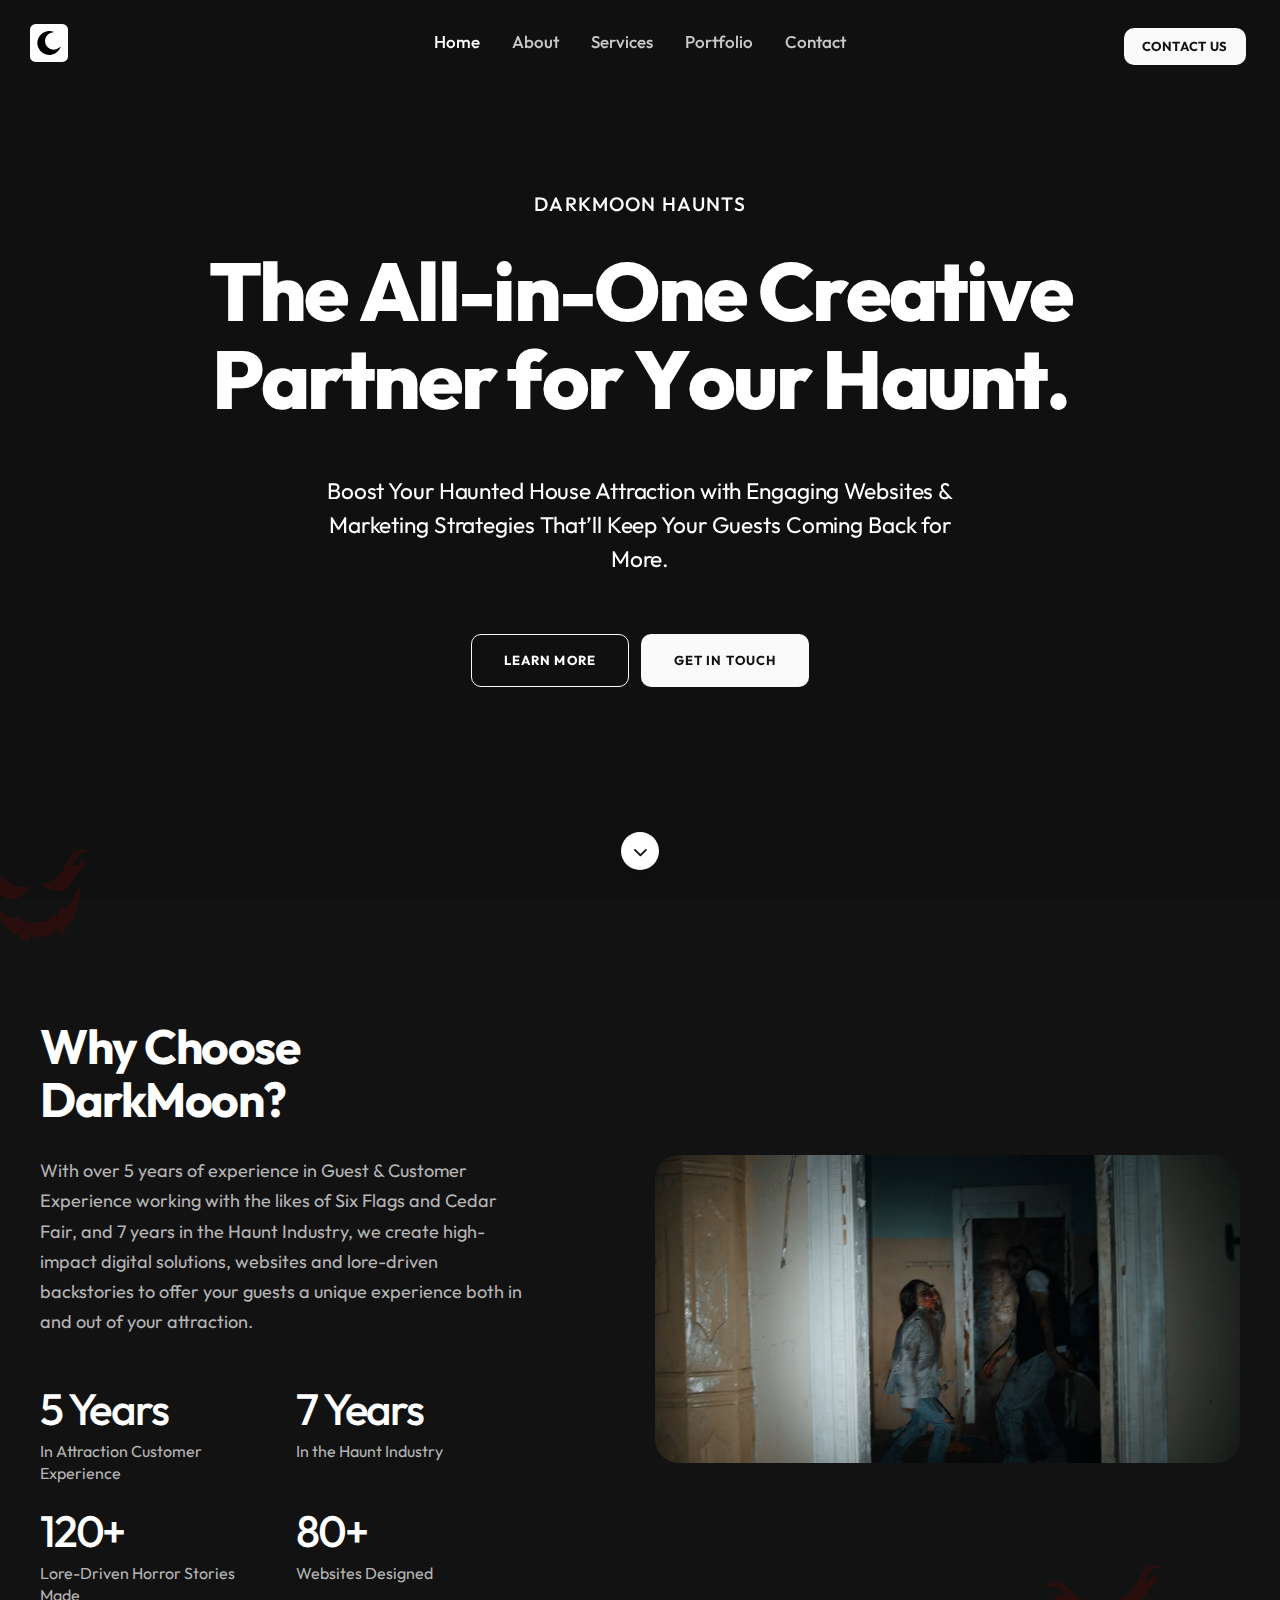
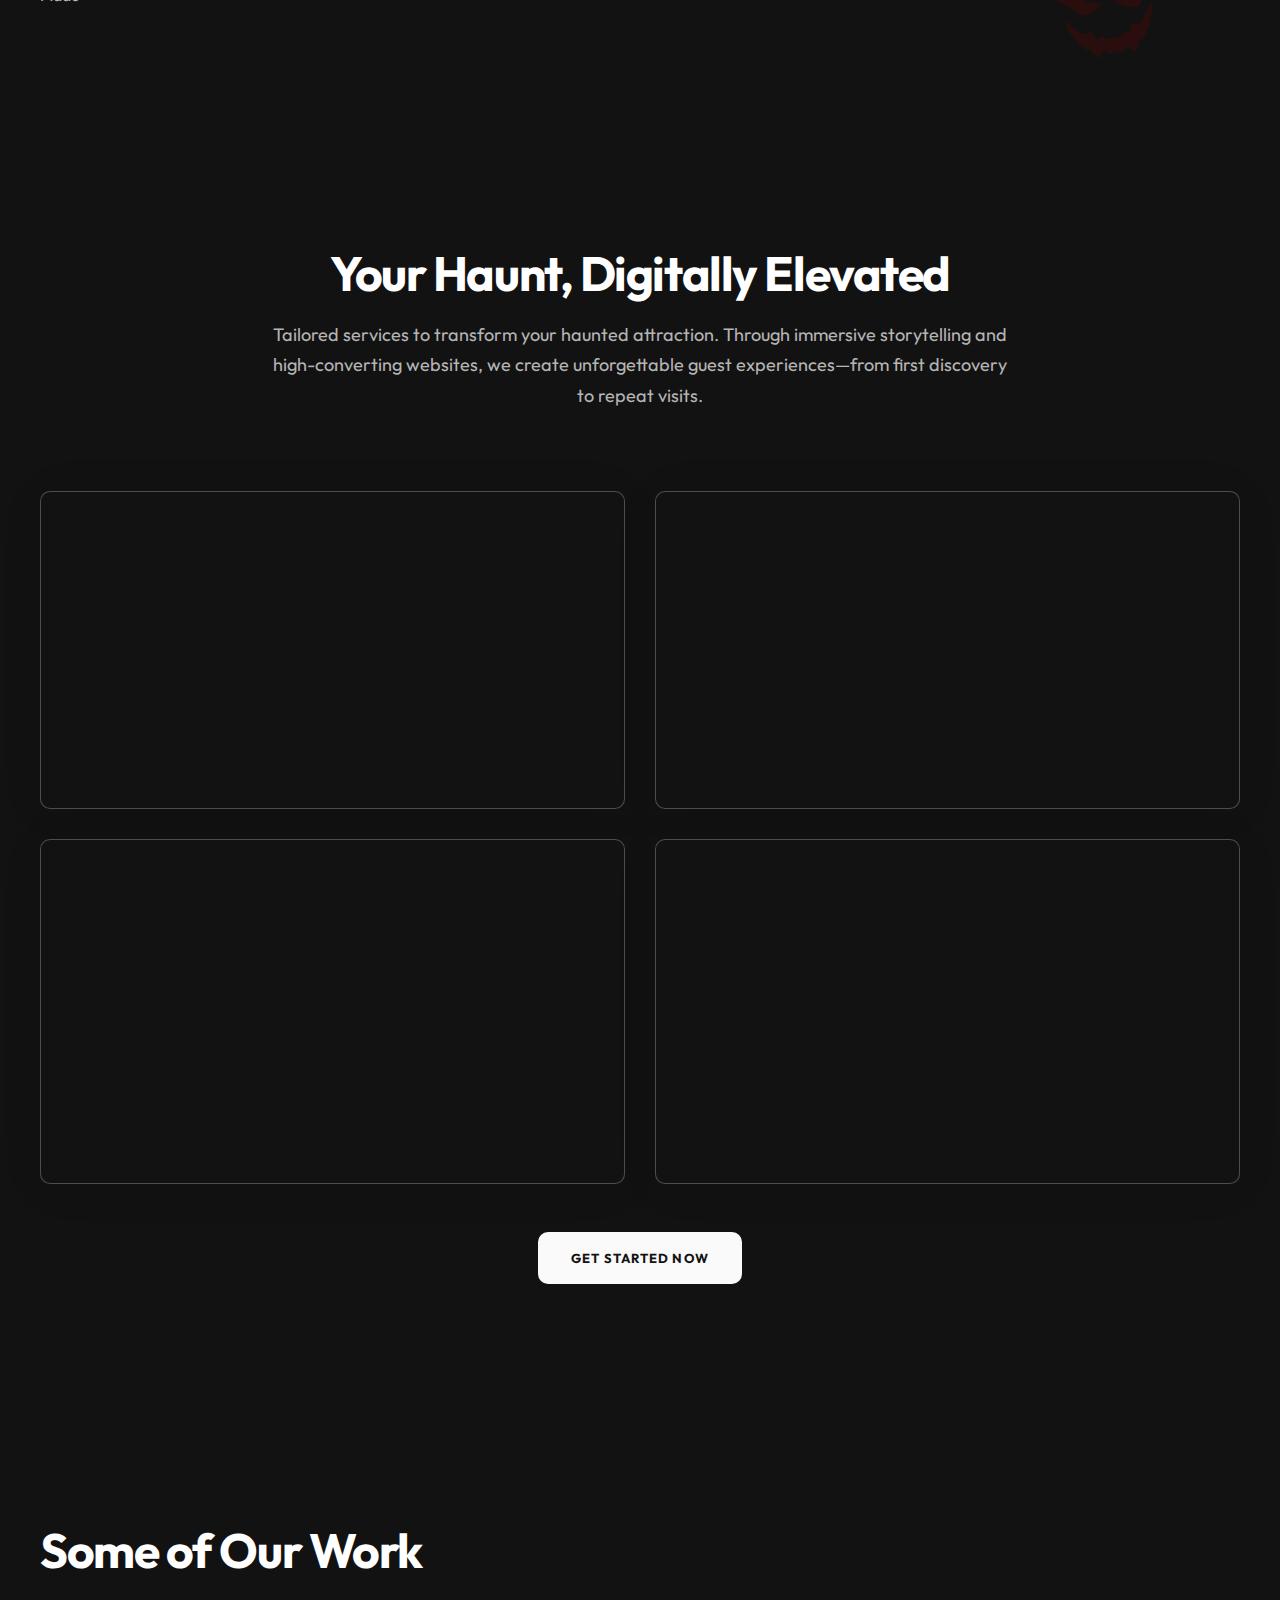
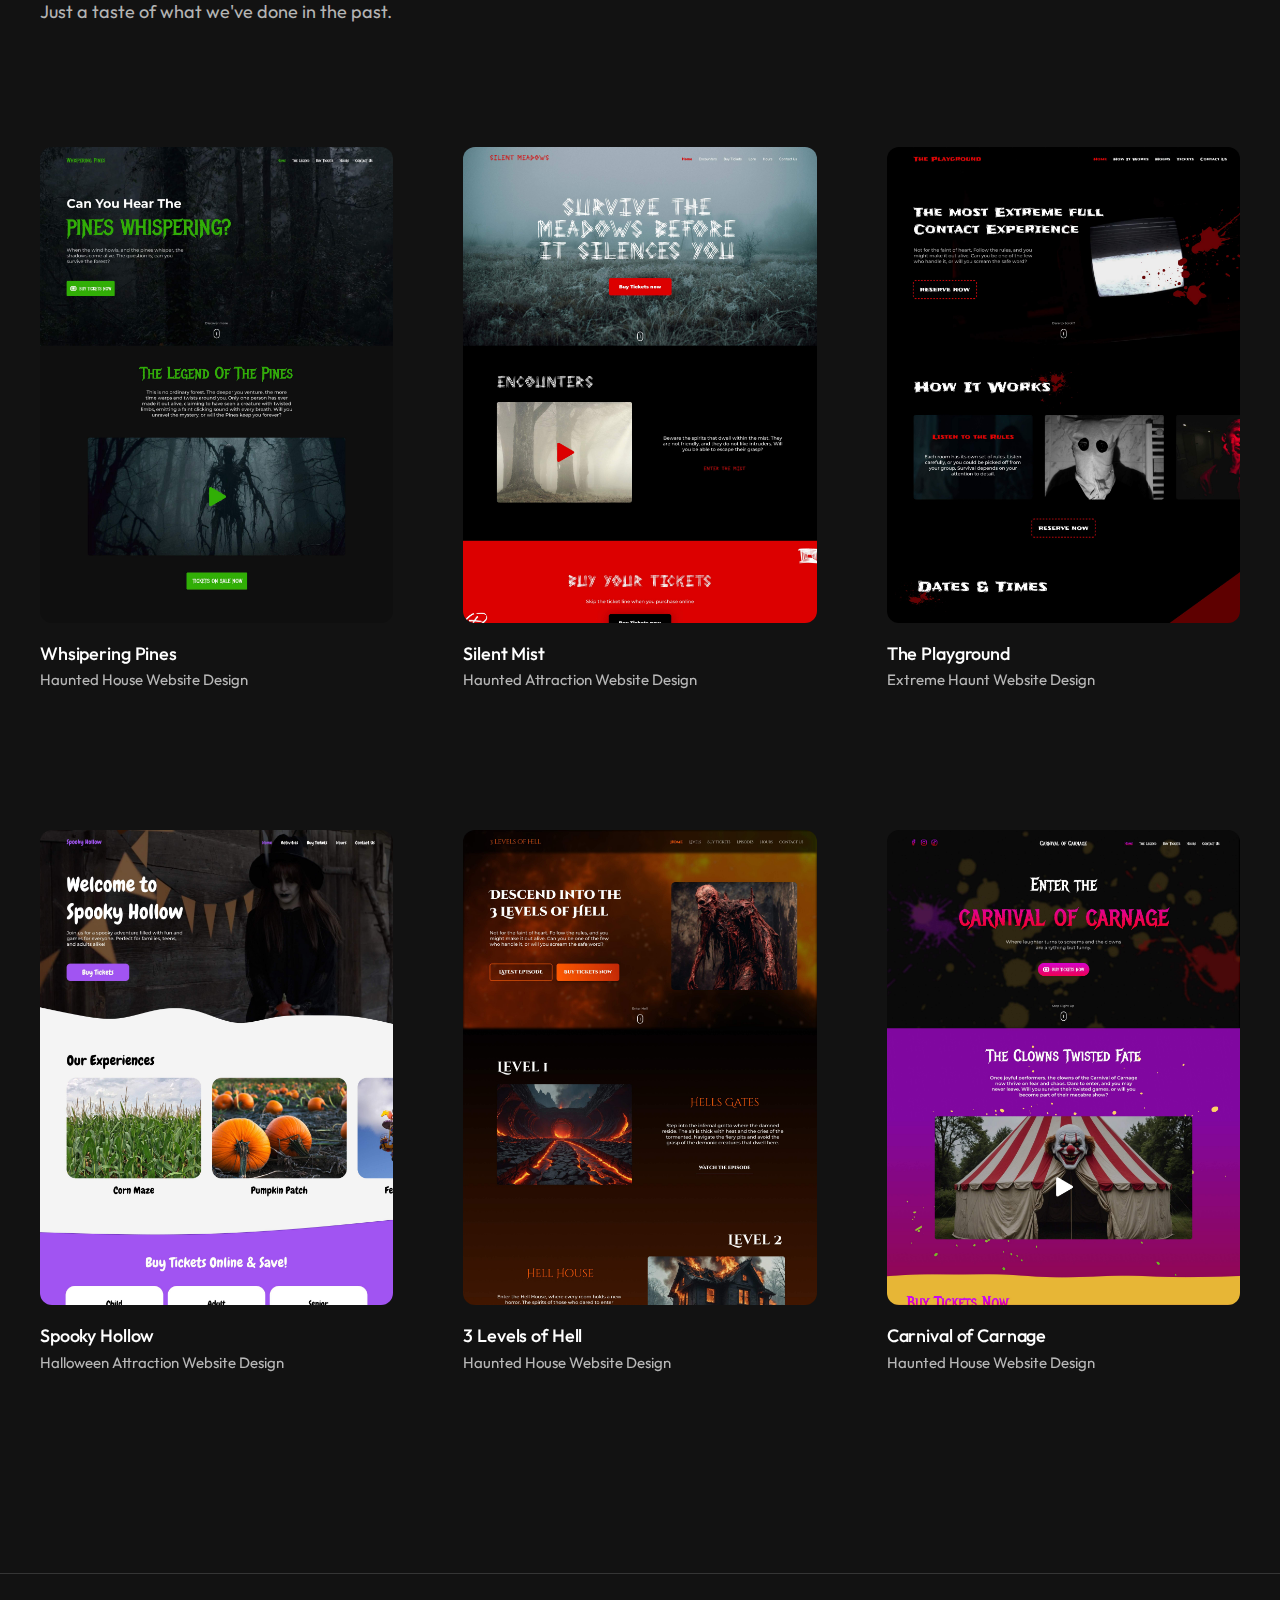
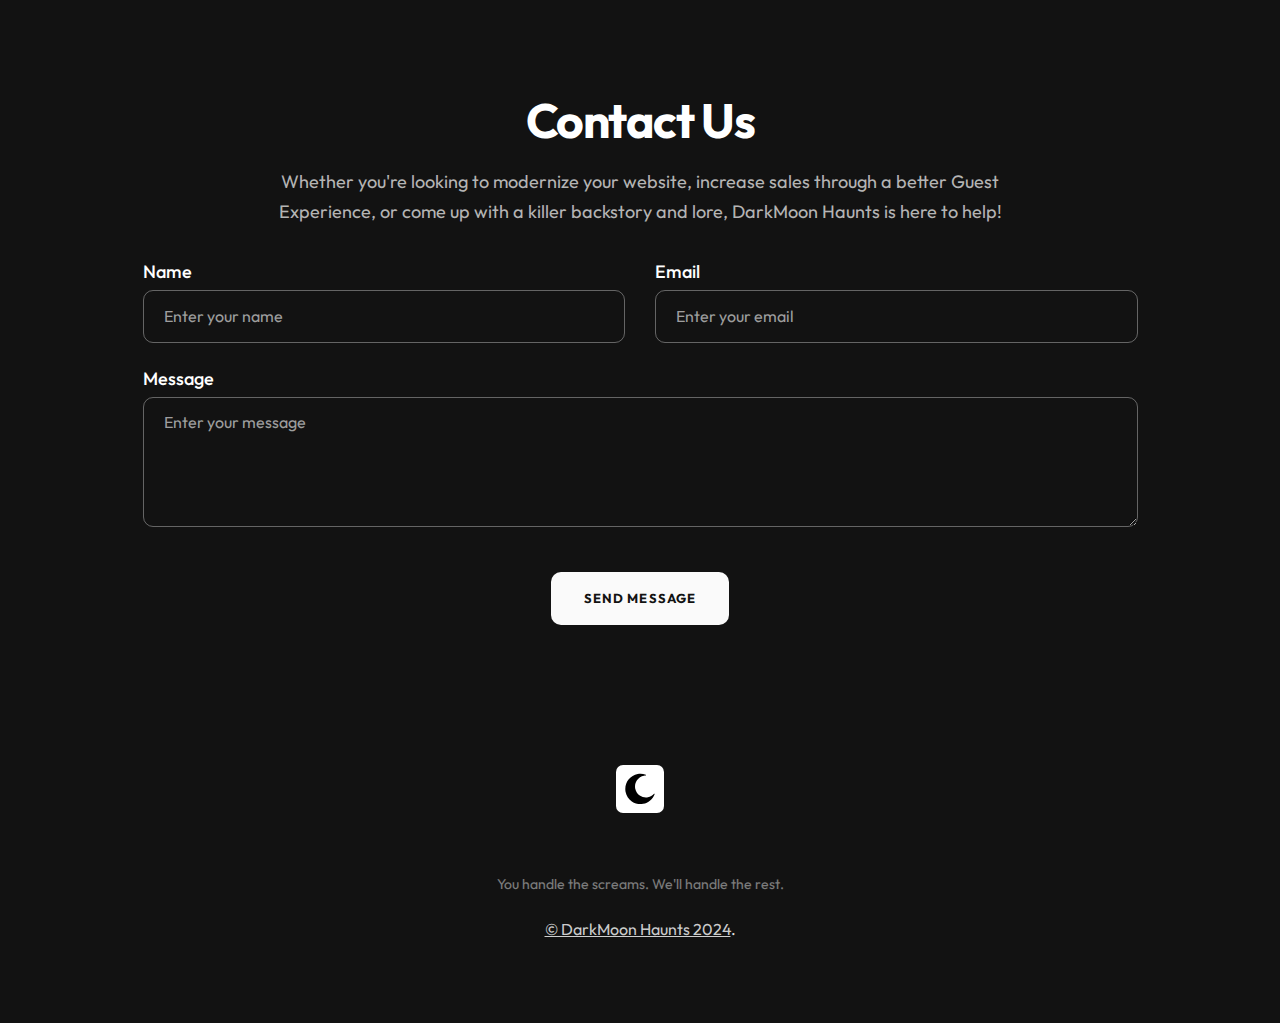
==== commit 678c9255: "Fixed video on chrome" ====
--- a/www/index.html
+++ b/www/index.html
@@ -261,7 +261,11 @@
                                     
                                     <!-- Image -->
                                     <div class="position-relative overflow-hidden">
-                                        <img src="images/aboutvid2.mp4" class="image-fullwidth" alt="About us zombies chase" style="border-radius: 24px; width: 100%; height: auto;" />
+                                        <video class="image-fullwidth" autoplay muted loop style="border-radius: 24px; width: 100%; height: auto;">
+                                            <source src="images/aboutvid2.mp4" type="video/mp4">
+                                            About Video
+                                        </video>
+                                    
                                     </div>
                                     <!-- End Image -->
                                     
--- a/www/css/style.css
+++ b/www/css/style.css
@@ -409,8 +409,8 @@
 }
 
 reduced-padding {
-    padding-top: 100px;
-    padding-bottom: 100px;
+    padding-top: 110px;
+    padding-bottom: 110px;
 }
 
 .animate, .animate *{
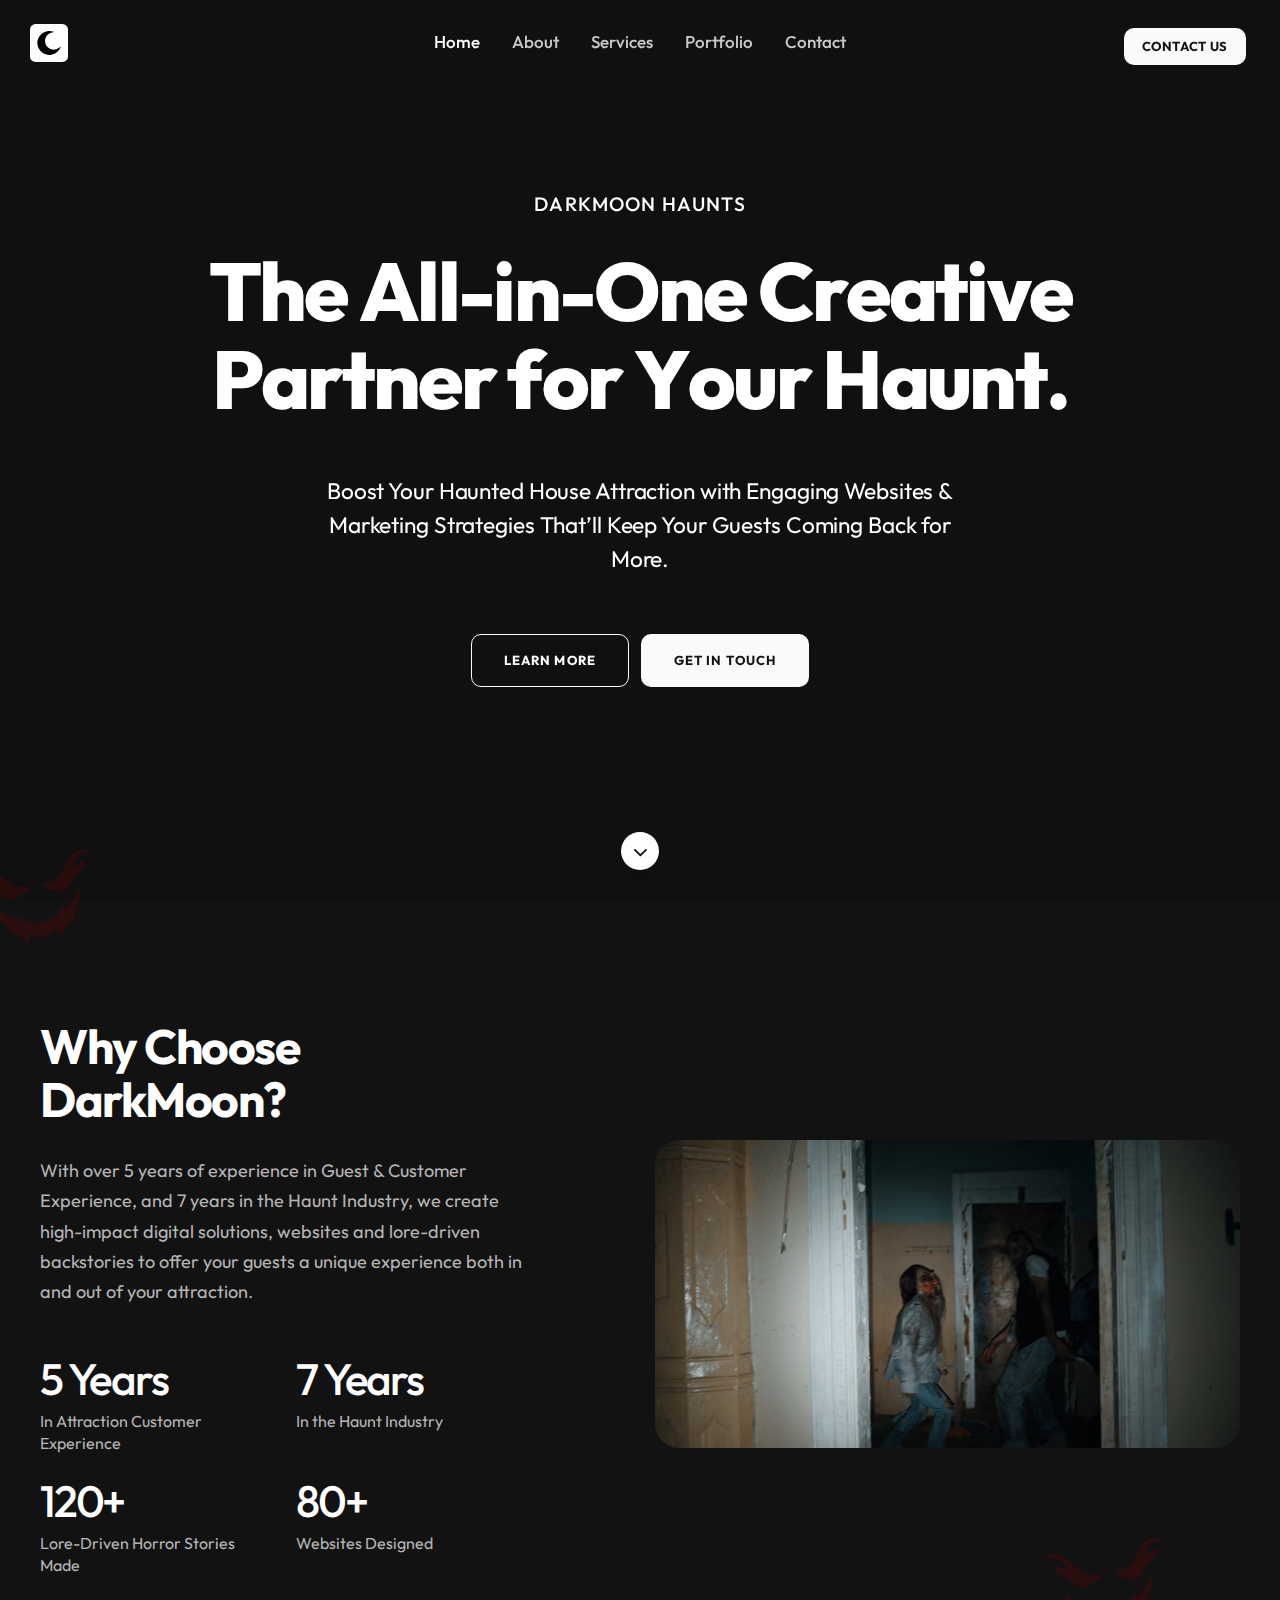
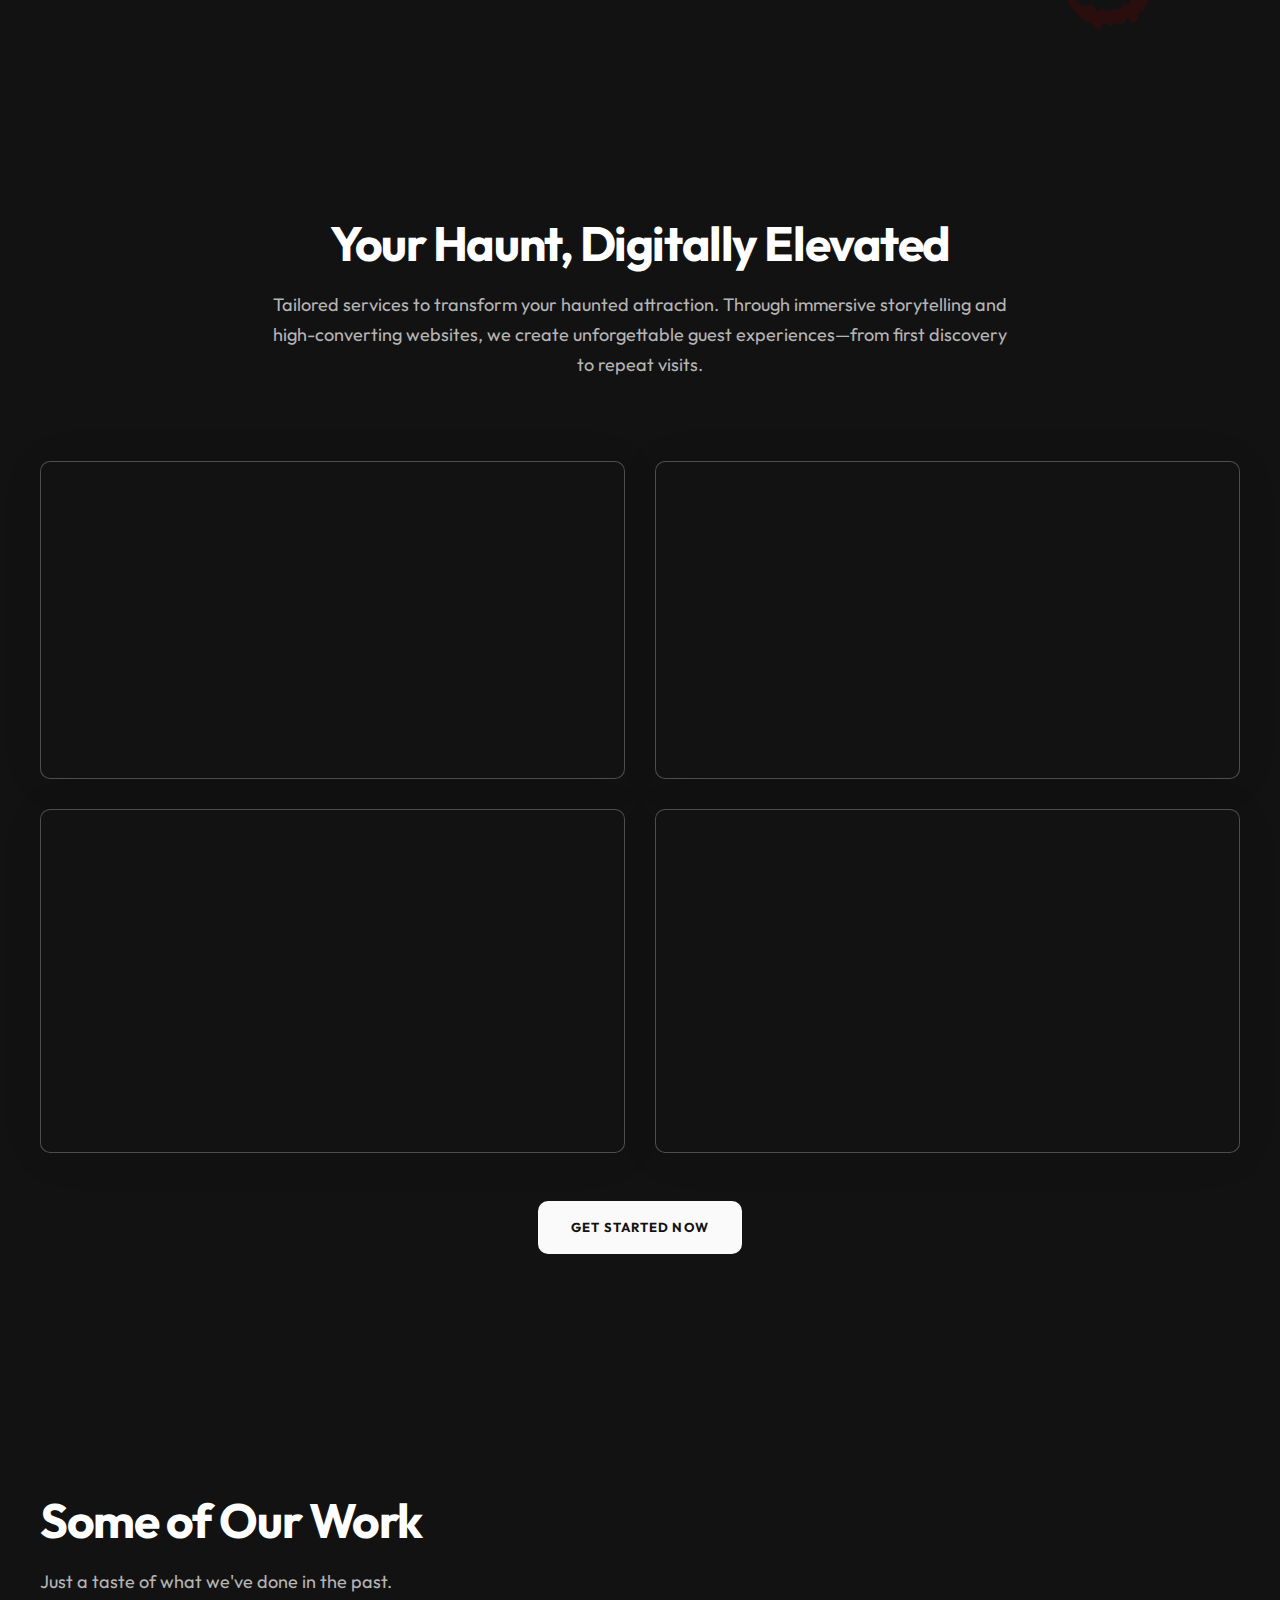
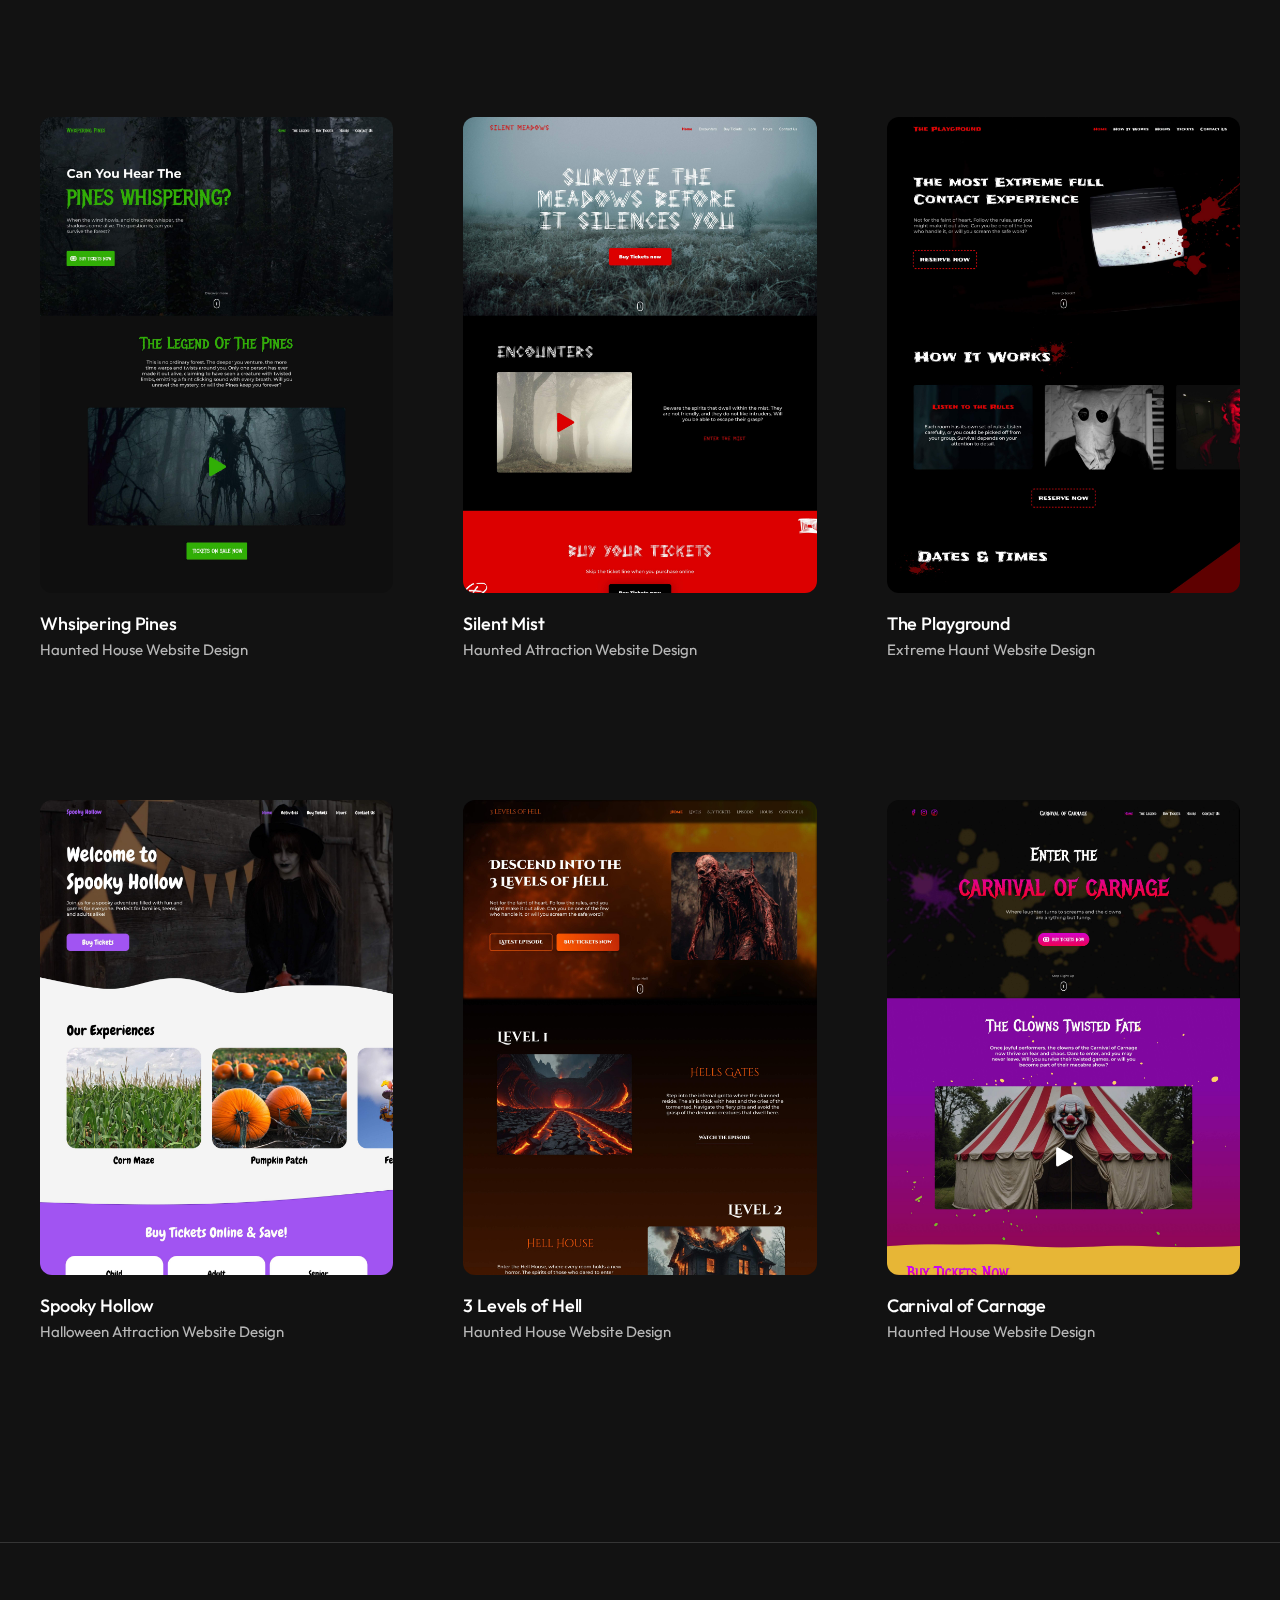
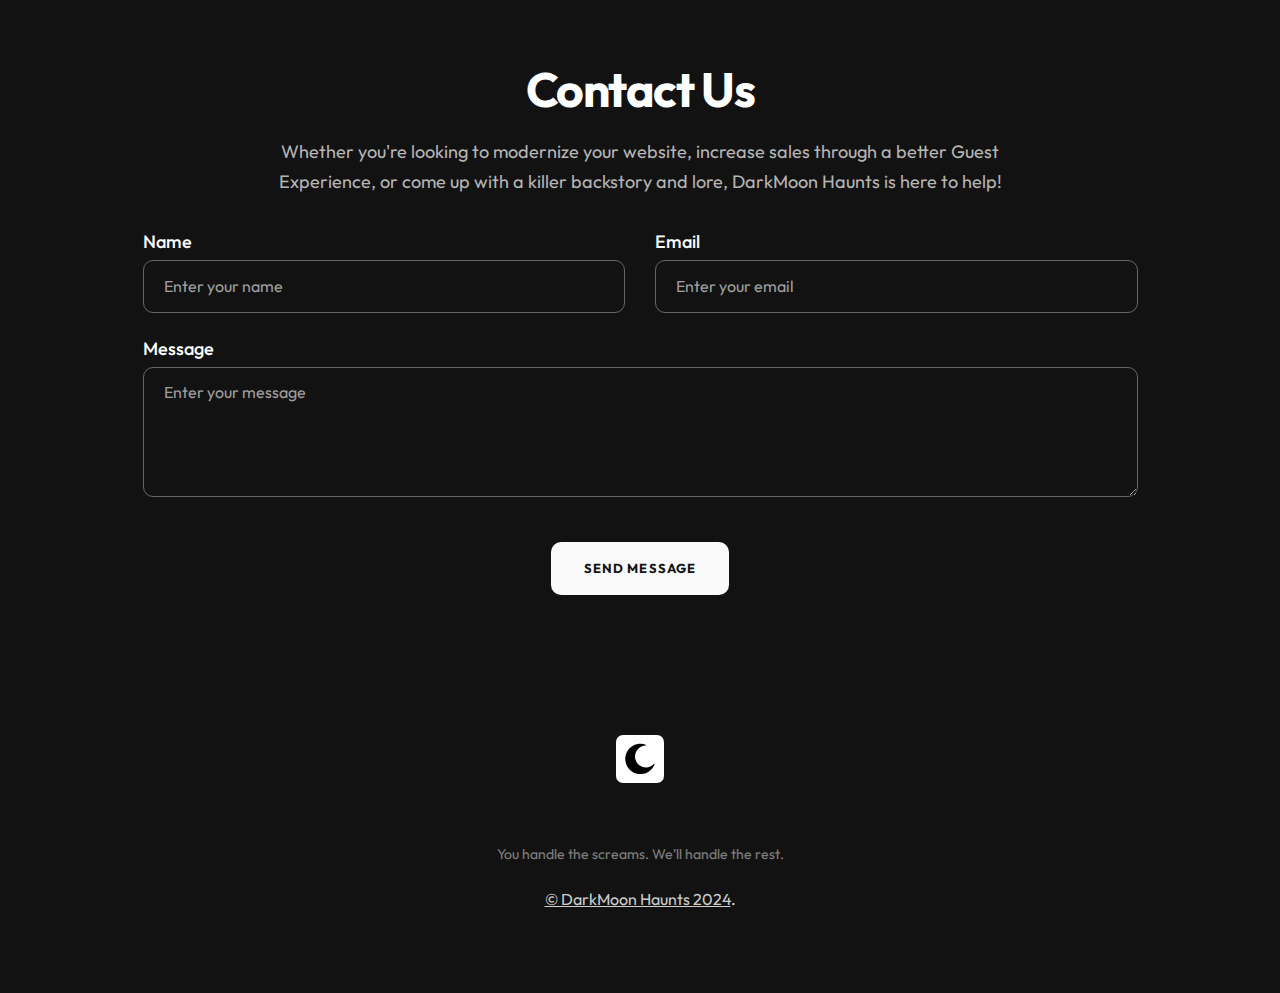
==== commit ebf682e7: "Update index.html" ====
--- a/www/index.html
+++ b/www/index.html
@@ -206,7 +206,7 @@
                                     
                                     
                                     <p class="text-gray mb-50 mb-sm-30" style="font-size: 1.13rem;">
-                                        With over 5 years of experience in Guest & Customer Experience working with the likes of Six Flags and Cedar Fair, and 7 years in the Haunt Industry, we create high-impact digital solutions, websites and lore-driven backstories to offer your guests a unique experience both in and out of your attraction.
+                                        With over 5 years of experience in Guest & Customer Experience, and 7 years in the Haunt Industry, we create high-impact digital solutions, websites and lore-driven backstories to offer your guests a unique experience both in and out of your attraction.
                                     </p>
                                     
                                     <!-- Numbers -->
@@ -360,12 +360,12 @@
                                             <div class="wow fadeInUpShort" data-wow-offset="50">
                                                 <div class="alt-features-icon mb-10 color-primary-4">
                                                     <svg width="24" height="24" viewBox="0 0 24 24" fill="currentColor" aria-hidden="true" xmlns="http://www.w3.org/2000/svg" fill-rule="evenodd" clip-rule="evenodd">
-                                                        <path d="M16 18c0 1.104-.896 2-2 2h-12c-1.105 0-2-.896-2-2v-12c0-1.104.895-2 2-2h12c1.104 0 2 .896 2 2v12zm8-14l-6 6.223v3.554l6 6.223v-16z"/>
+                                                        <path d="M13.747 12.795l9.253 4.58-3.453 1.32 3.145 4.039-1.547 1.266-3.204-4.104-2.121 3.009-2.073-10.11zm-.747-2.795c0-1.104-.895-2-2-2s-2 .896-2 2 .895 2 2 2 2-.896 2-2zm-2-6c-3.314 0-6 2.686-6 6s2.686 6 6 6c.458 0 .902-.056 1.331-.153l-.403-1.966c-.299.071-.607.119-.928.119-2.206 0-4-1.794-4-4s1.794-4 4-4 4 1.794 4 4c0 .384-.071.747-.173 1.099l1.824.902c.222-.626.349-1.298.349-2.001 0-3.314-2.686-6-6-6zm1.733 13.806c-.559.124-1.137.194-1.733.194-4.411 0-8-3.589-8-8s3.589-8 8-8 8 3.589 8 8c0 1.021-.199 1.994-.549 2.892l1.803.892c.478-1.168.746-2.444.746-3.784 0-5.523-4.477-10-10-10s-10 4.477-10 10 4.477 10 10 10c.733 0 1.446-.084 2.135-.234l-.402-1.96z"/>
                                                     </svg>
                                                 </div>
-                                                <h4 class="alt-features-title">Filmmaking for Lore & Backstory</h4>
+                                                <h4 class="alt-features-title">Conversion Rate Optimization (CRO)</h4>
                                                 <div class="alt-features-descr">
-                                                    We bring your haunt’s backstory to life with professional filmmaking, creating captivating videos that enhances your Haunts impact.
+                                                   Maximize your haunt’s online success with Conversion Rate Optimization, refining your website to convert more lurking visitors into paying guests.
                                                 </div>
                                             </div>
                                         </div>
@@ -660,4 +660,4 @@
         <!-- End JS -->       
         
     </body>
-</html>+</html>
